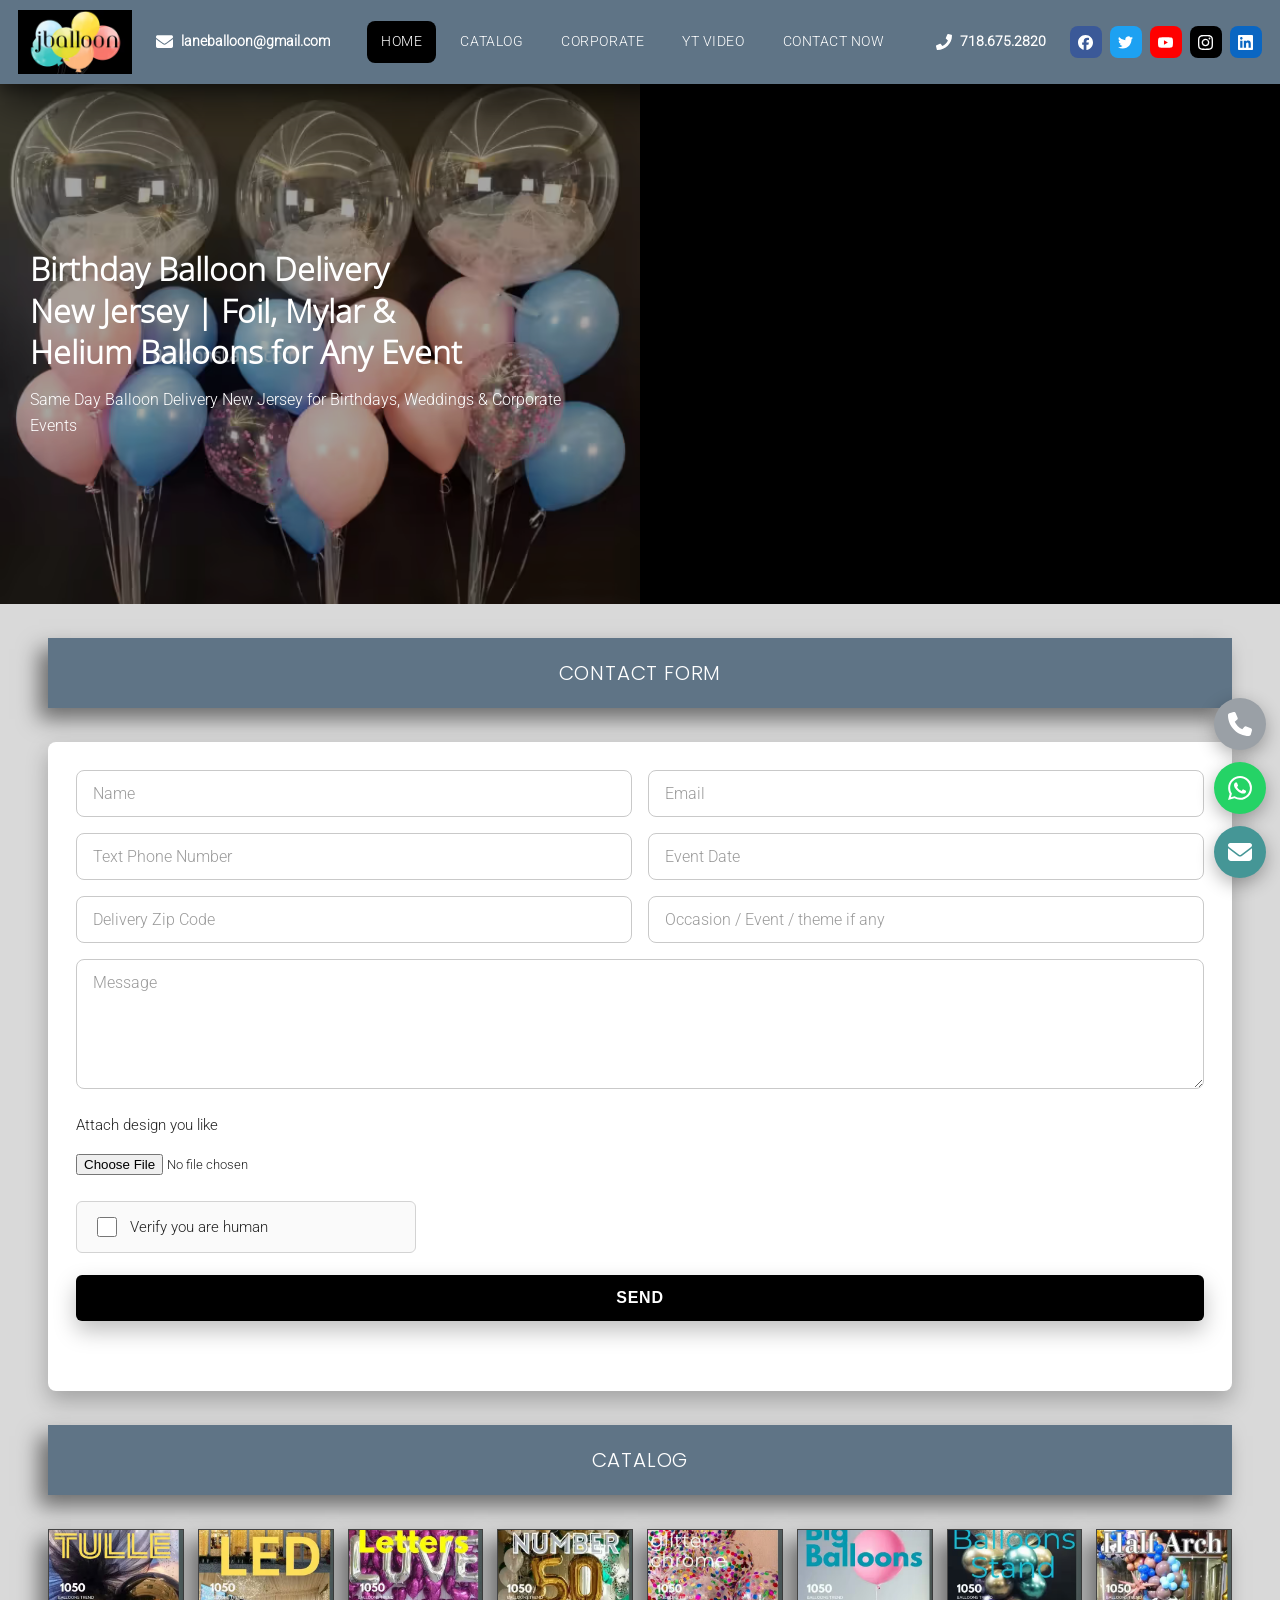
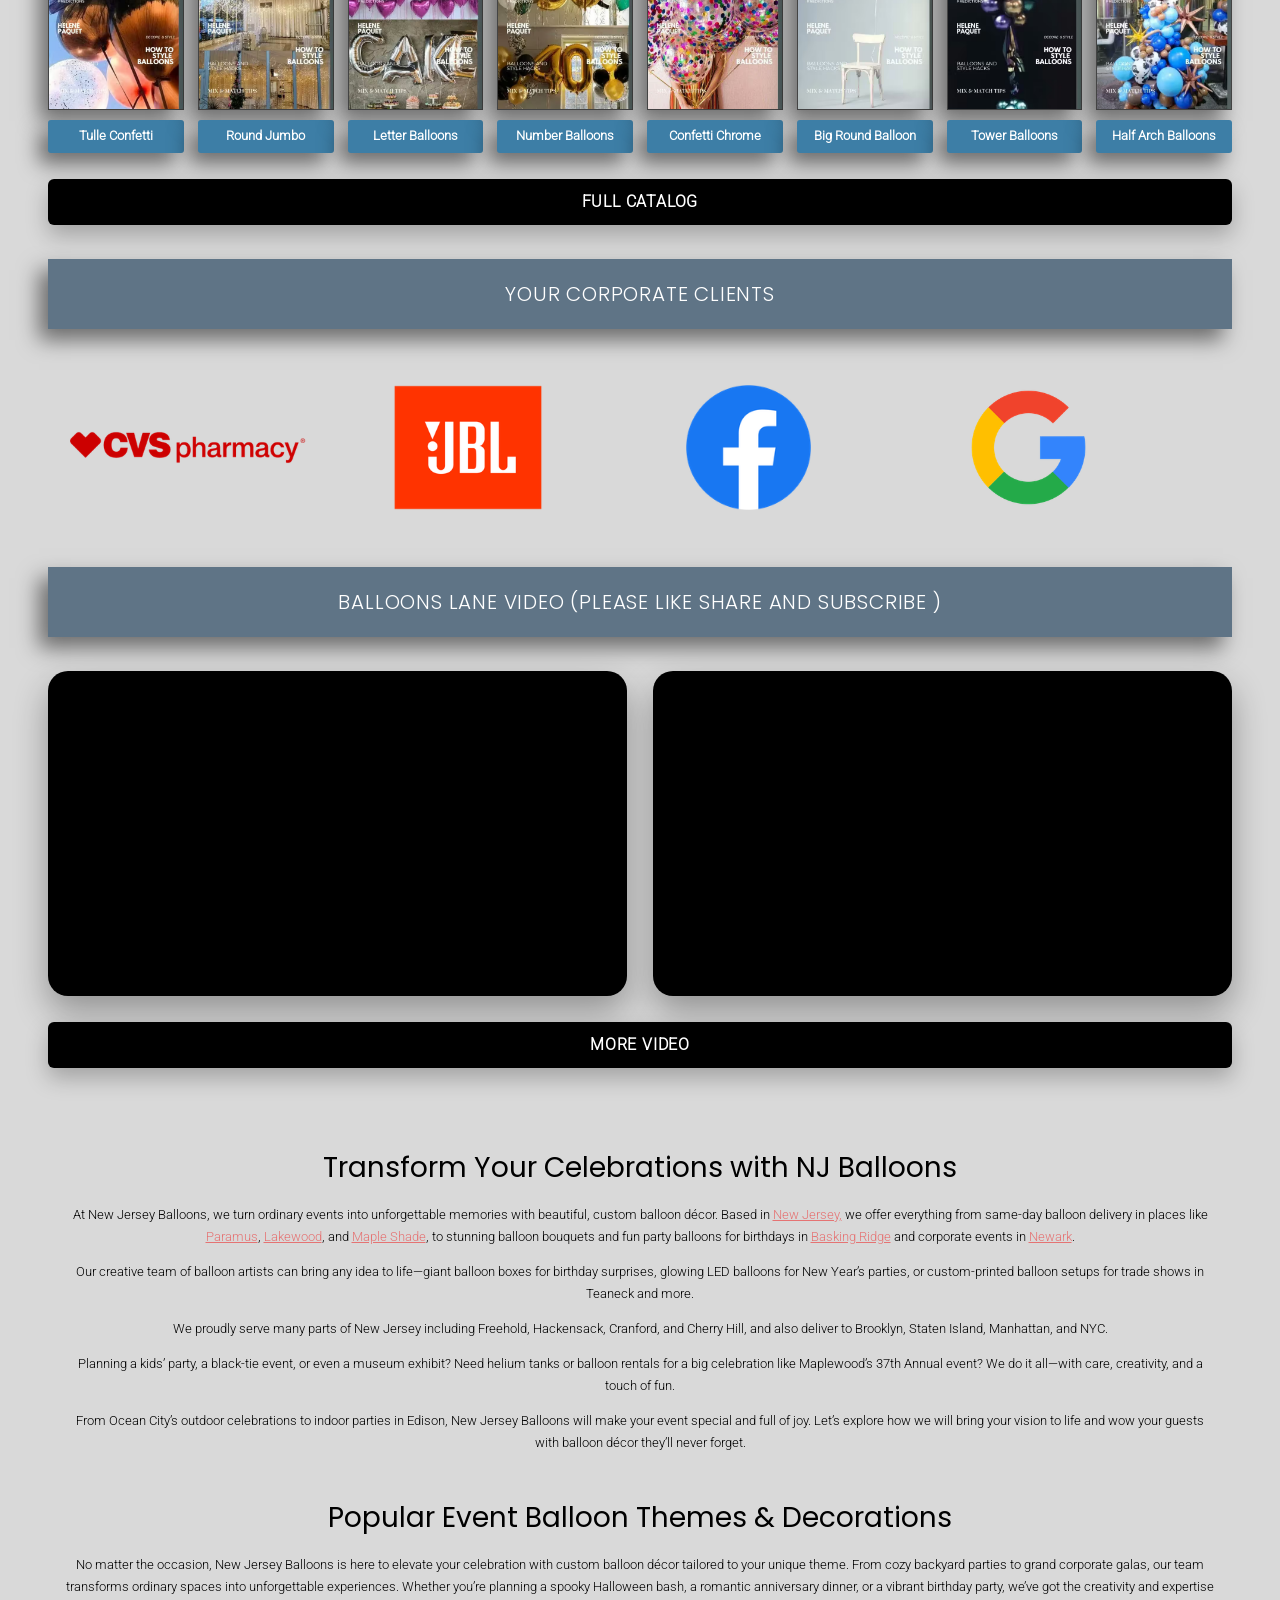
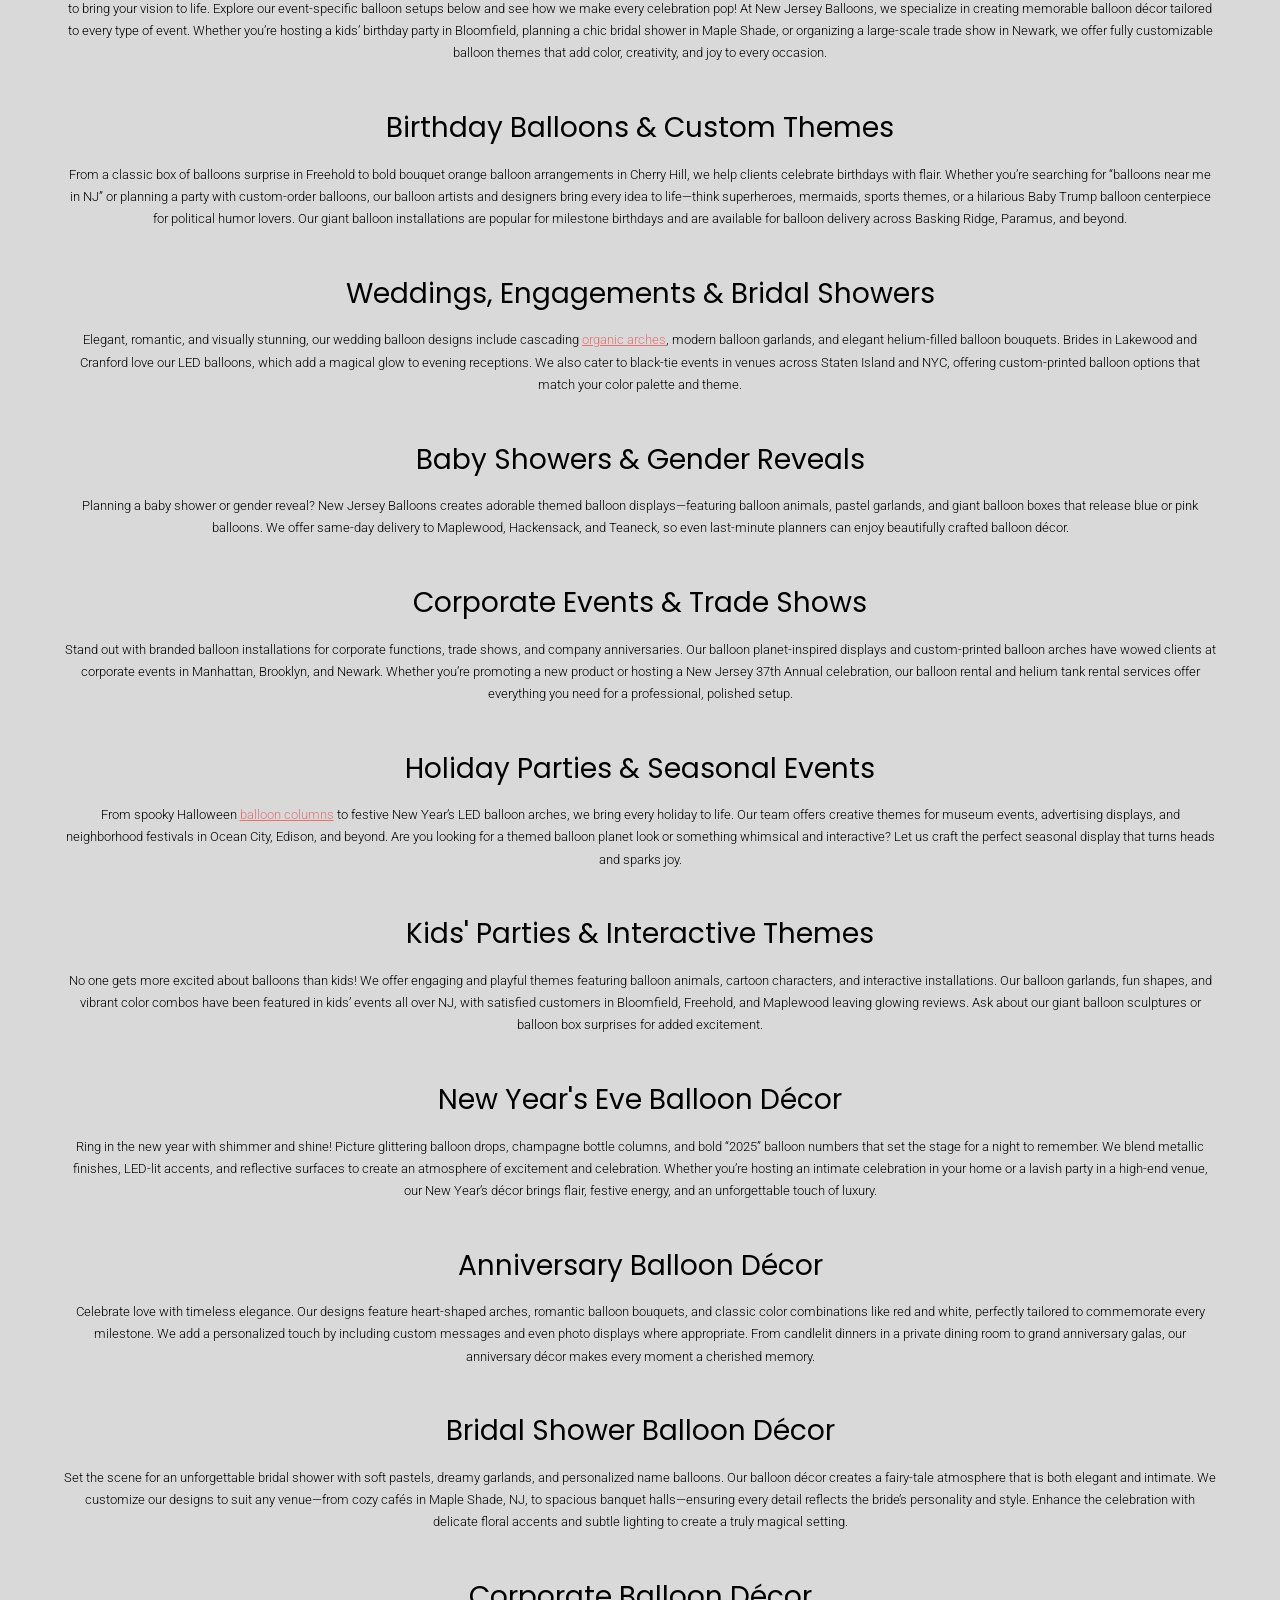
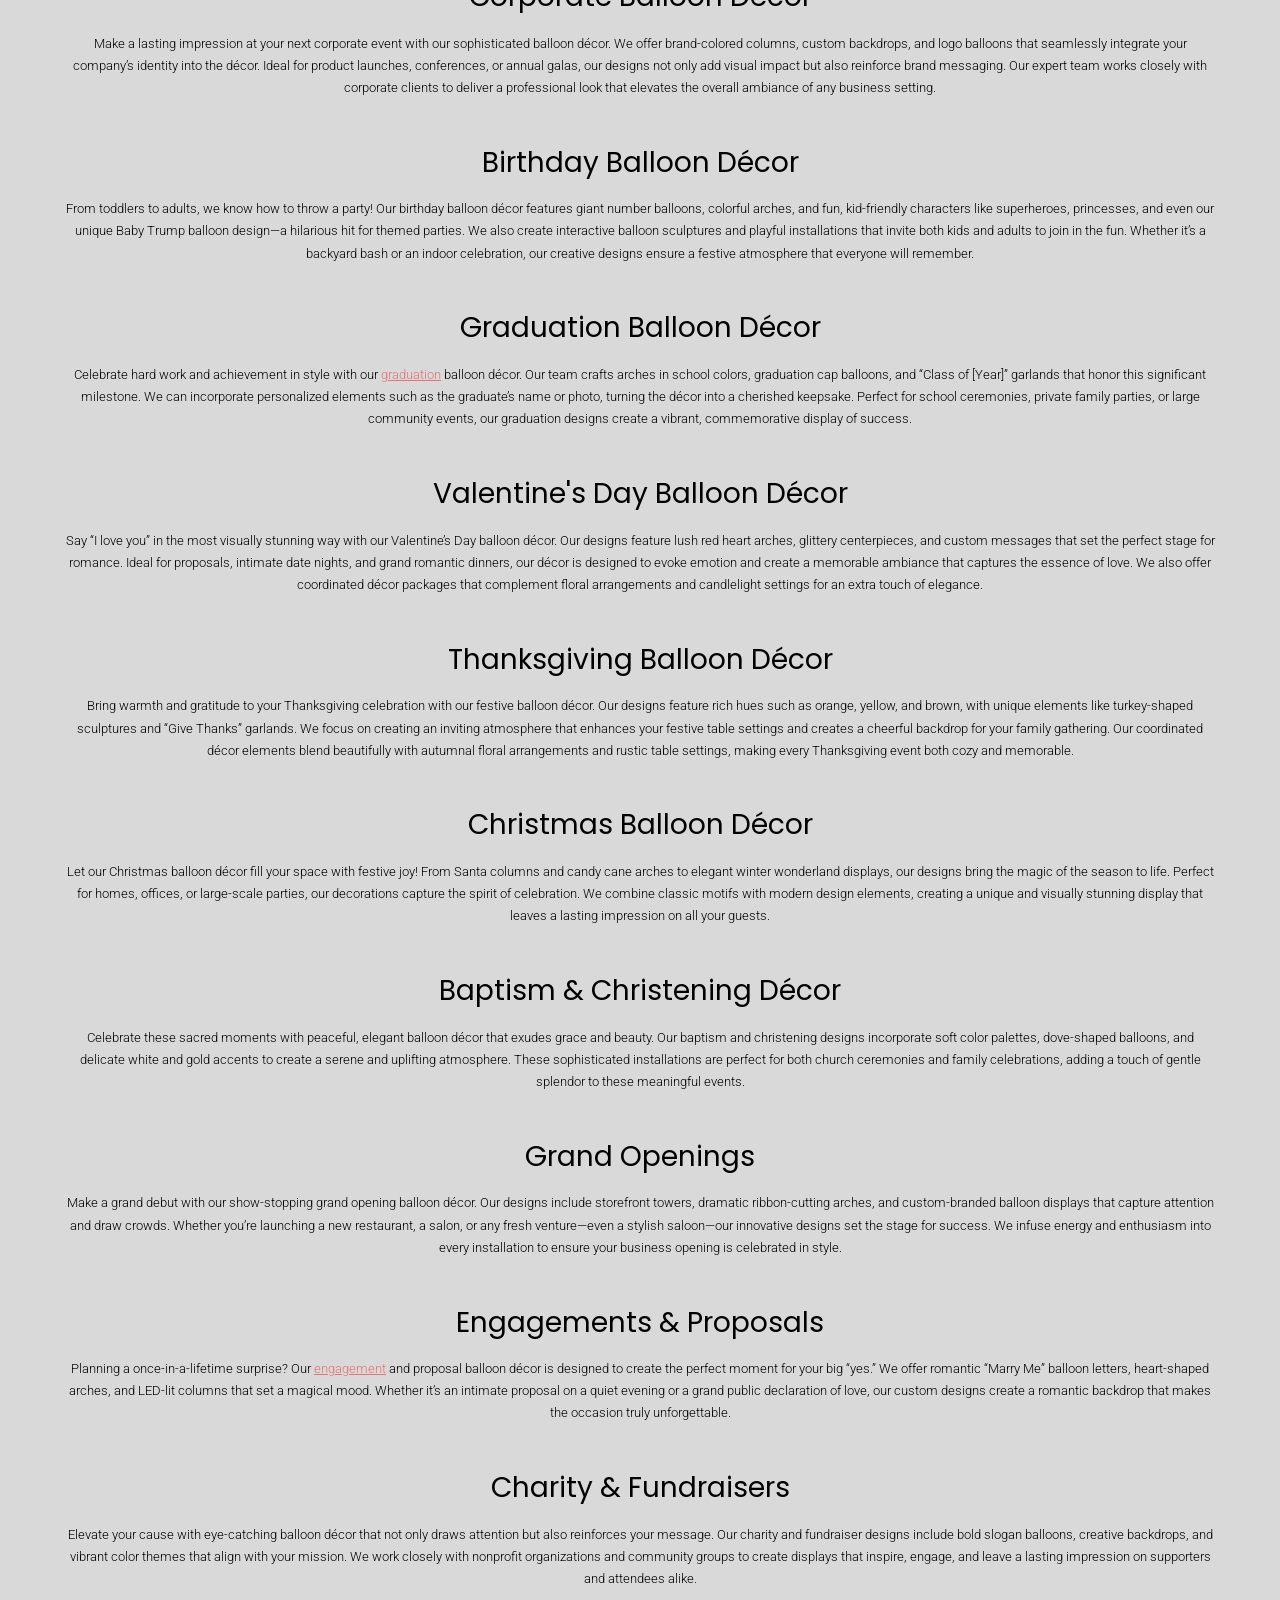
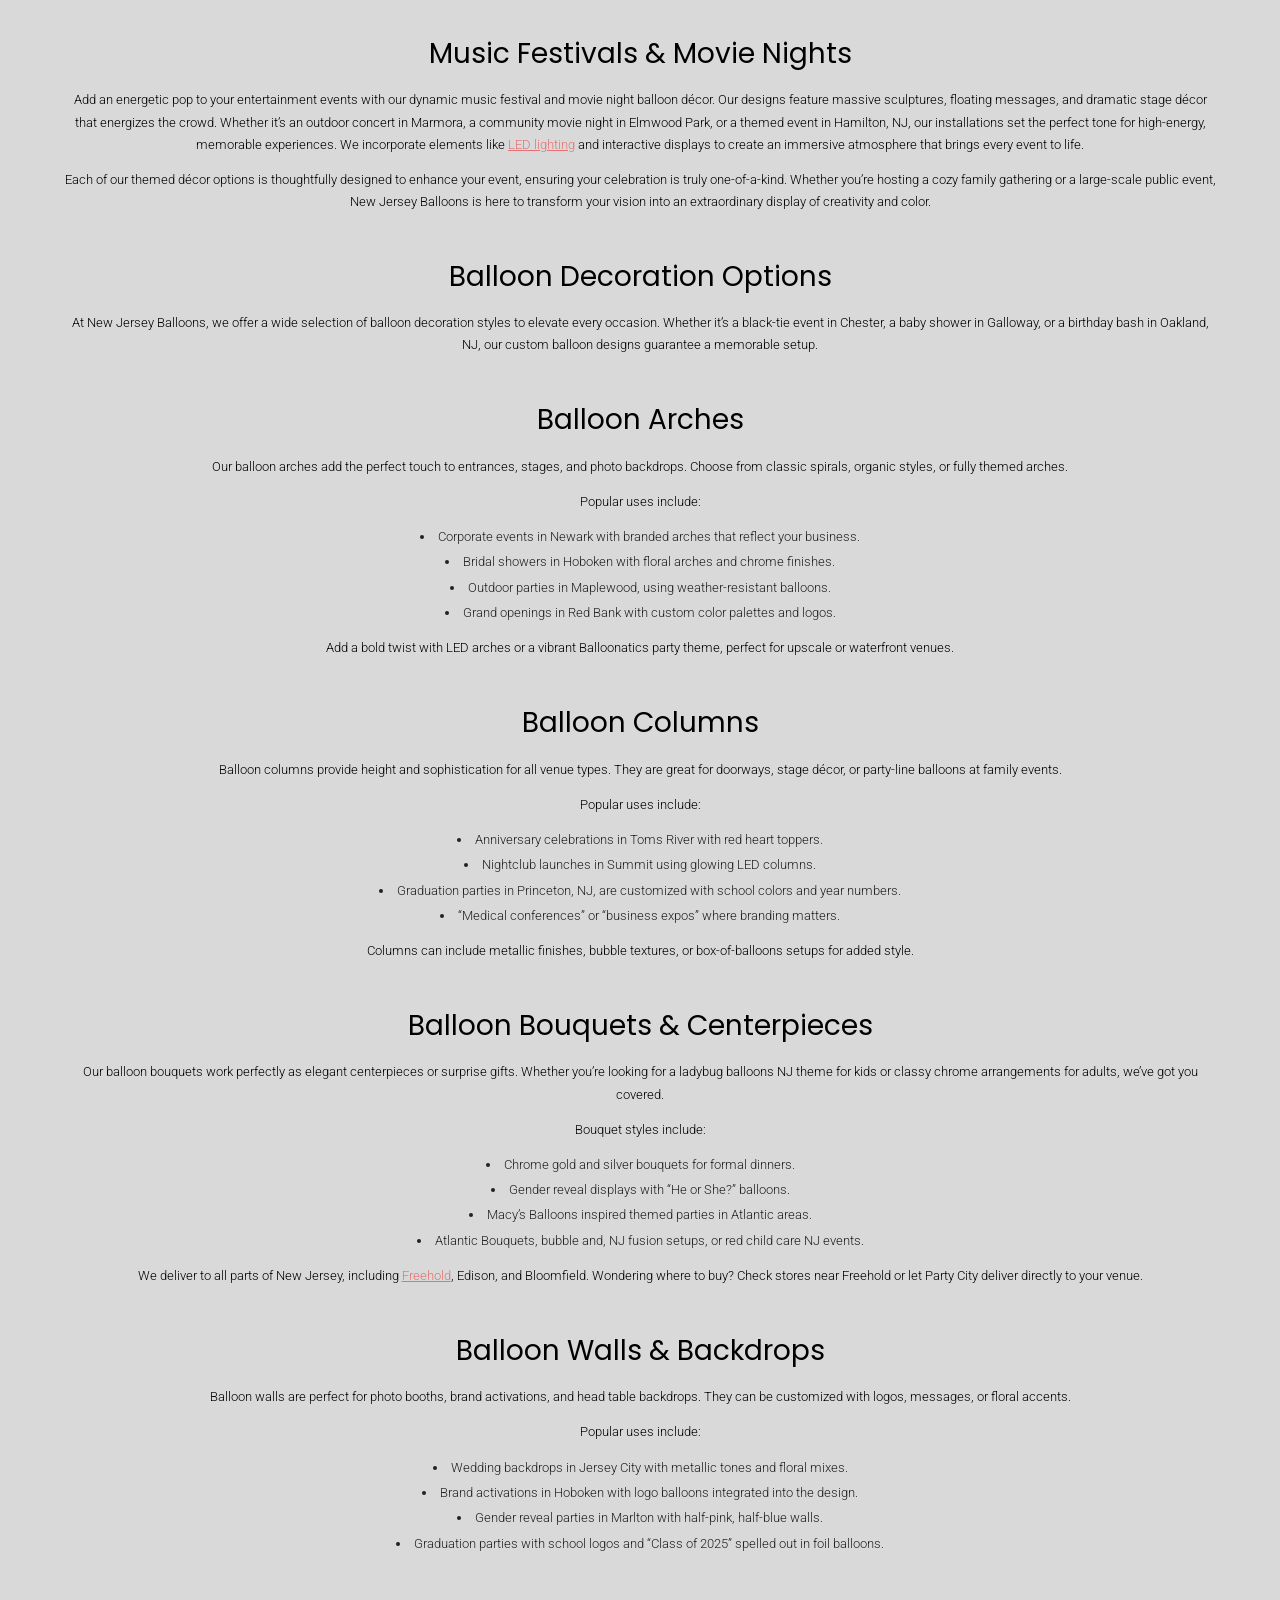
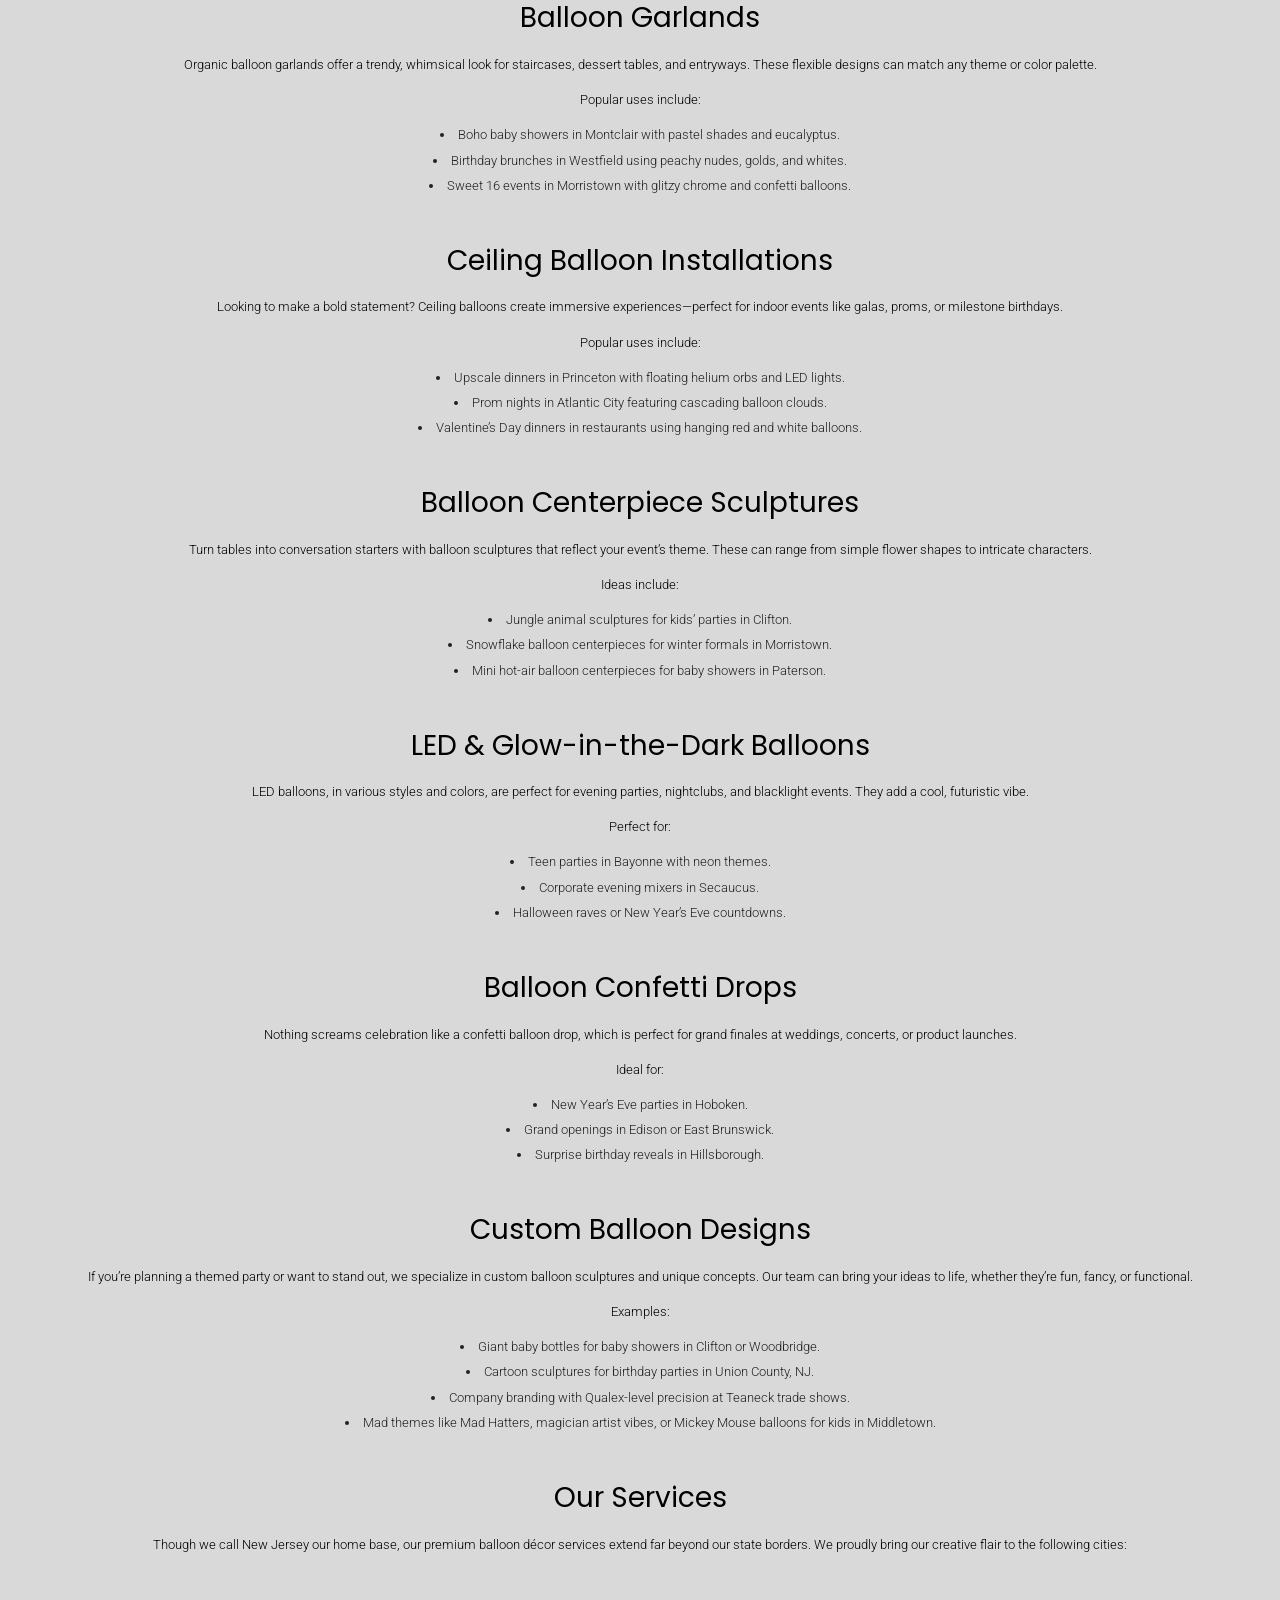
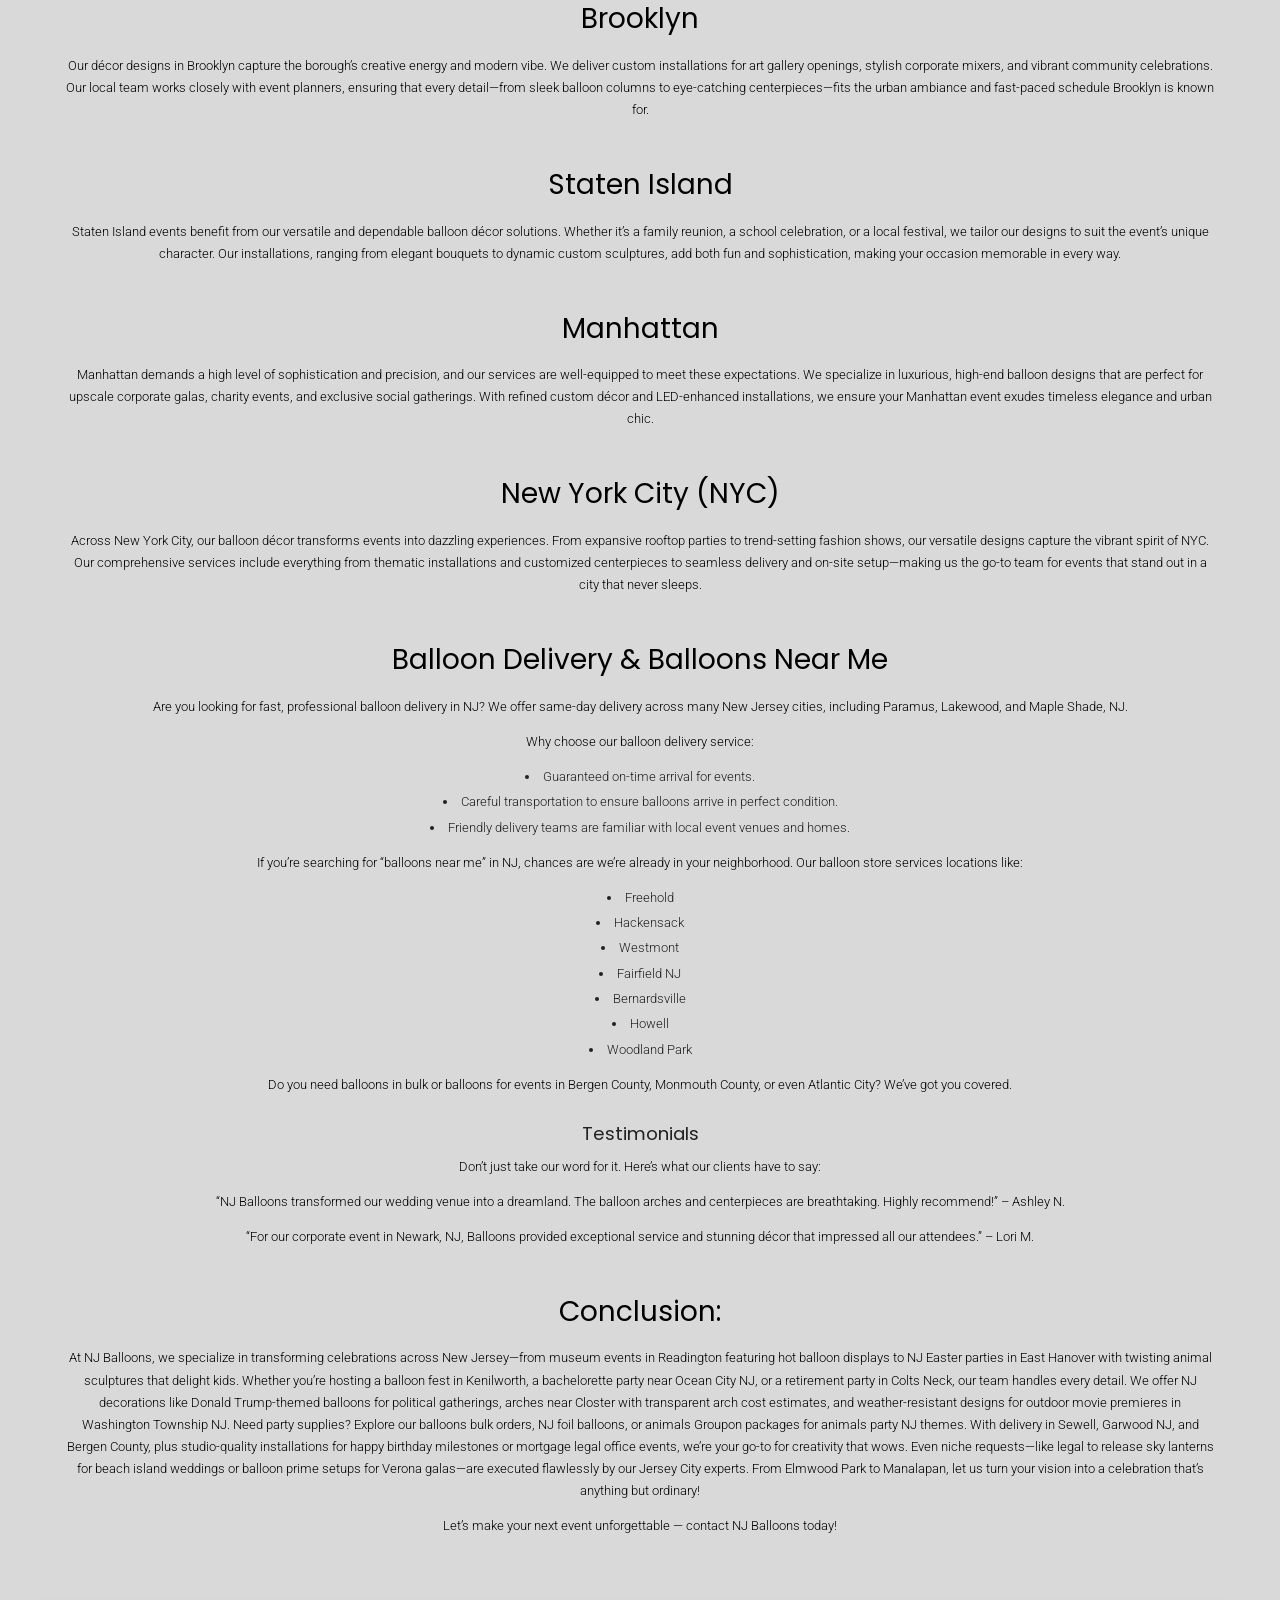
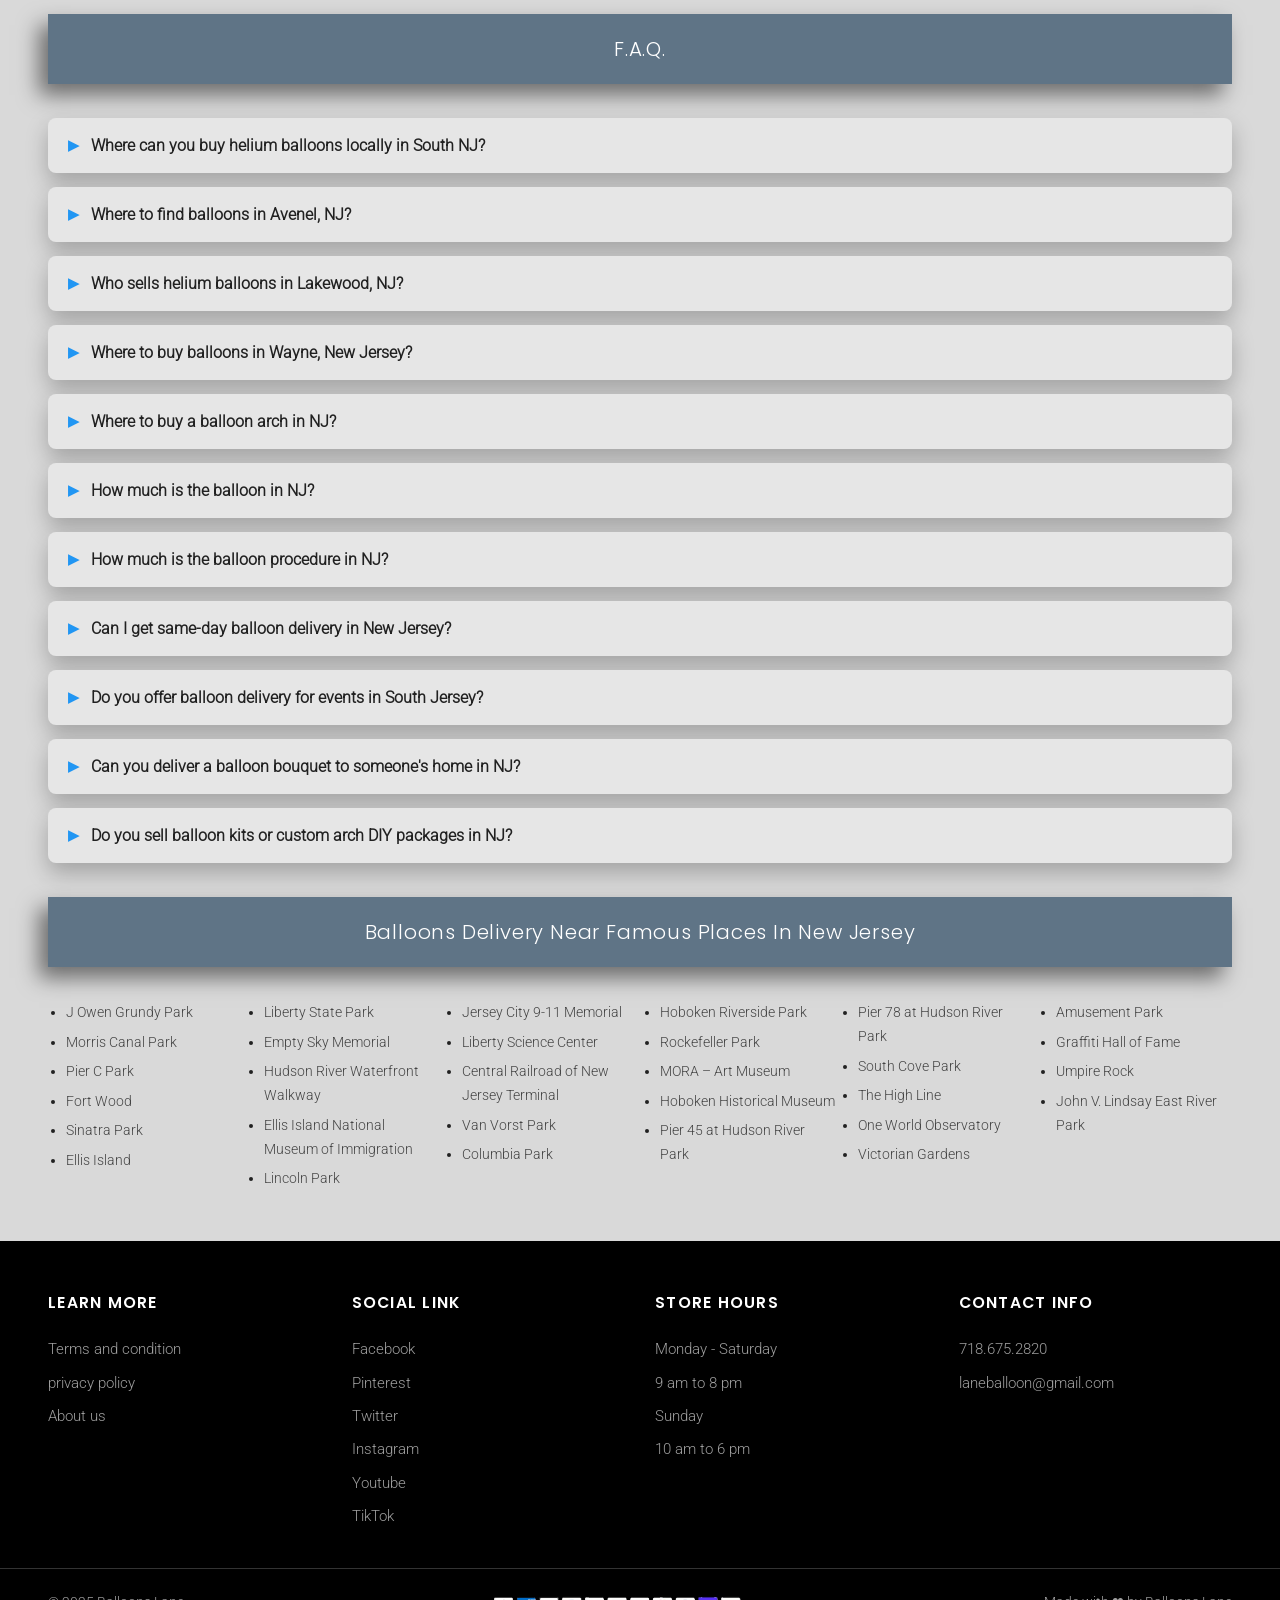
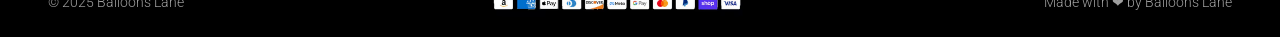
==== index.html @ f74a6fef "Import website package" ====
<!DOCTYPE html><html lang="en"> <head><meta charset="utf-8"><meta name="viewport" content="width=device-width, initial-scale=1"><title>Best Birthday Balloon Delivery NJ | Same-Day Balloons &amp; Bouquets</title><meta name="description" content="Celebrate with birthday balloon delivery in NJ! Helium, number &#38; foil balloons for all ages. Same-day delivery available for parties &#38; special occasions."><meta name="robots" content="index, follow"><link rel="canonical" href="https://birthdayballoondeliverynj.com/"><meta property="og:type" content="website"><meta property="og:title" content="Best Birthday Balloon Delivery NJ | Same-Day Balloons &#38; Bouquets"><meta property="og:description" content="Celebrate with birthday balloon delivery in NJ! Helium, number &#38; foil balloons for all ages. Same-day delivery available for parties &#38; special occasions."><meta property="og:url" content="https://birthdayballoondeliverynj.com/"><meta property="og:image" content="https://birthdayballoondeliverynj.com/images/favicon-512.png"><meta name="twitter:card" content="summary_large_image"><link rel="icon" href="/favicon.ico" sizes="any"><link rel="icon" type="image/png" href="/images/favicon-512.png"><link rel="apple-touch-icon" href="/images/apple-touch-icon.png"><link rel="preload" as="font" type="font/woff2" href="/fonts/roboto-300-latin.woff2" crossorigin fetchpriority="high"><link rel="stylesheet" href="/_astro/catalog.Ch6LgfJo.css">
<style>.hero-photo[data-astro-cid-ewxirvlt]{position:absolute;inset:0;width:100%;height:100%;object-fit:cover;z-index:0}.hero-left[data-astro-cid-ewxirvlt]:before{z-index:1;background:#00000059}.hero-left-text[data-astro-cid-ewxirvlt]{z-index:2}.hero-right[data-astro-cid-ewxirvlt] iframe[data-astro-cid-ewxirvlt]{position:absolute;top:50%;left:50%;transform:translate(-50%,-50%) scale(1.4);width:auto;height:100%;min-width:100%;min-height:100%;max-width:none;aspect-ratio:16/9;border:0}
</style></head><body> <header class="site-header"> <div class="header-inner"> <a class="brand" href="/" aria-label="Birthday Balloon Delivery NJ home"> <img src="/_astro/birthday-balloon-delivery-nj-logo.Oc28aOLZ_Z2bjkJL.avif" alt="Birthday Balloon Delivery NJ logo" loading="eager" decoding="async" fetchpriority="auto" width="256" height="144"> </a> <div class="header-contact header-contact-email"> <svg aria-hidden="true" viewBox="0 0 512 512" width="17" height="17" fill="#fff" xmlns="http://www.w3.org/2000/svg"><path d="M502.3 190.8c3.9-3.1 9.7-.2 9.7 4.7V400c0 26.5-21.5 48-48 48H48c-26.5 0-48-21.5-48-48V195.6c0-5 5.7-7.8 9.7-4.7 22.4 17.4 52.1 39.5 154.1 113.6 21.1 15.4 56.7 47.8 92.2 47.6 35.7.3 72-32.8 92.3-47.6 102-74.1 131.6-96.3 154-113.7zM256 320c23.2.4 56.6-29.2 73.4-41.4 132.7-96.3 142.8-104.7 173.4-128.7 5.8-4.5 9.2-11.5 9.2-18.9v-19c0-26.5-21.5-48-48-48H48C21.5 64 0 85.5 0 112v19c0 7.4 3.4 14.3 9.2 18.9 30.6 23.9 40.7 32.4 173.4 128.7 16.8 12.2 50.2 41.8 73.4 41.4z"></path></svg> <a href="mailto:balloonslane@gmail.com"><span class="hide-m">laneballoon@gmail.com</span></a> </div> <button class="nav-toggle" type="button" aria-label="Open menu" aria-expanded="false" aria-controls="mainNav">☰</button> <nav class="main-nav" id="mainNav" aria-label="Main navigation"> <a href="/" class="active">HOME</a> <a href="/catalog/" class="">CATALOG</a> <a href="/#corporate" class="">CORPORATE</a> <a href="/#video" class="">YT VIDEO</a> <a href="/contact-now/" class="">CONTACT NOW</a> </nav> <div class="header-contact header-contact-phone"> <svg aria-hidden="true" viewBox="0 0 512 512" width="16" height="16" fill="#fff" xmlns="http://www.w3.org/2000/svg"><path d="M493.4 24.6l-104-24c-11.3-2.6-22.9 3.3-27.5 13.9l-48 112c-4.2 9.8-1.4 21.3 6.9 28l60.6 49.6c-36 76.7-98.9 140.5-177.2 177.2l-49.6-60.6c-6.8-8.3-18.2-11.1-28-6.9l-112 48C3.9 366.5-2 378.1.6 389.4l24 104C27.1 504.2 36.7 512 48 512c256.1 0 464-207.5 464-464 0-11.2-7.7-20.9-18.6-23.4z"></path></svg> <a href="tel:7186752820">718.675.2820</a> </div> <div class="header-social" aria-label="Social links"> <a href="https://www.facebook.com/balloonslane/" target="_blank" rel="noopener" aria-label="Facebook"><img src="/images/social/facebook.svg" alt="" width="15" height="15" aria-hidden="true"></a> <a href="https://twitter.com/balloonslane" target="_blank" rel="noopener" aria-label="Twitter"><img src="/images/social/twitter.svg" alt="" width="15" height="15" aria-hidden="true"></a> <a href="https://www.youtube.com/channel/UCdsIWq3AVAGaRpFoQ8-T3CA" target="_blank" rel="noopener" aria-label="Youtube"><img src="/images/social/youtube.svg" alt="" width="15" height="15" aria-hidden="true"></a> <a href="https://www.instagram.com/balloonslane2/" target="_blank" rel="noopener" aria-label="Instagram"><img src="/images/social/instagram.svg" alt="" width="15" height="15" aria-hidden="true"></a> <a href="https://www.linkedin.com/in/balloonslane/" target="_blank" rel="noopener" aria-label="Linkedin"><img src="/images/social/linkedin.svg" alt="" width="15" height="15" aria-hidden="true"></a> </div> </div> </header>  <main> <section class="hero-split" data-astro-cid-ewxirvlt> <div class="hero-pane hero-left" data-astro-cid-ewxirvlt> <img src="/_astro/birthday-balloon-delivery-new-jersey-hero.C-CQBcZx_nHGlU.avif" alt="Clear bubble balloons with pink and blue balloons for a birthday celebration in New Jersey" loading="eager" fetchpriority="high" decoding="async" data-astro-cid-ewxirvlt="true" width="600" height="518" class="hero-photo"> <div class="hero-left-text" data-astro-cid-ewxirvlt> <h1 data-astro-cid-ewxirvlt>Birthday Balloon Delivery New Jersey | Foil, Mylar &amp; Helium Balloons for Any Event</h1> <p data-astro-cid-ewxirvlt>Same Day Balloon Delivery New Jersey for Birthdays, Weddings &amp; Corporate Events</p> </div> </div> <div class="hero-pane hero-right" data-astro-cid-ewxirvlt> <iframe id="heroYt" class="elementor-background-video-embed" role="presentation" frameborder="0" allowfullscreen allow="accelerometer; autoplay; clipboard-write; encrypted-media; gyroscope; picture-in-picture; web-share" referrerpolicy="strict-origin-when-cross-origin" title="Retirement Party Balloons with Confetti Balloons" width="100%" height="100%" src="https://www.youtube.com/embed/K4Lzuri3eR4?controls=0&rel=0&playsinline=1&cc_load_policy=0&autoplay=1&mute=1&loop=1&playlist=K4Lzuri3eR4" data-astro-cid-ewxirvlt></iframe> </div> </section>  <script type="module">(function(){function t(){var s=document.querySelector(".hero-right"),e=document.getElementById("heroYt");if(!(!s||!e)){var o=s.clientWidth,r=s.clientHeight;if(!(!o||!r)){var d=16/9,l=1.4,n,i;o/r>d?(n=o*l,i=n/d):(i=r*l,n=i*d),e.style.width=n+"px",e.style.height=i+"px",e.style.maxWidth="none",e.style.left=(o-n)/2+"px",e.style.top=(r-i)/2+"px",e.style.transform="none"}}}window.addEventListener("load",t),window.addEventListener("resize",t),t(),setTimeout(t,500),setTimeout(t,2e3)})();</script> <section id="contact" data-spy> <div class="container"> <div class="band"><h2>CONTACT FORM</h2></div> <form class="inquiry-form" id="home-inquiryForm" method="post" enctype="multipart/form-data" action="https://formsubmit.co/seooptimizeragency@gmail.com" target="home-form-target" novalidate> <input type="hidden" name="_subject" value="New Order Inquiry - Birthday Balloon Delivery NJ"> <input type="hidden" name="_template" value="table"> <input type="hidden" name="_next" value="https://birthdayballoondeliverynj.com/form-sent/"> <input type="text" name="_honey" style="display:none" tabindex="-1" autocomplete="off"> <div class="field"> <label class="sr-only" for="home-name">Name</label> <input type="text" id="home-name" name="name" autocomplete="name" placeholder="Name"> </div> <div class="field"> <label class="sr-only" for="home-email">Email</label> <input type="email" id="home-email" name="email" autocomplete="email" placeholder="Email" required> </div> <div class="field"> <label class="sr-only" for="home-phone">Text Phone Number</label> <input type="tel" id="home-phone" name="phone" autocomplete="tel" placeholder="Text Phone Number"> </div> <div class="field"> <label class="sr-only" for="home-date">Event Date</label> <input type="text" id="home-date" name="event_date" placeholder="Event Date" required> </div> <div class="field"> <label class="sr-only" for="home-zip">Delivery Zip Code</label> <input type="text" id="home-zip" name="delivery_zip" inputmode="numeric" placeholder="Delivery Zip Code" required> </div> <div class="field"> <label class="sr-only" for="home-occasion">Occasion / Event / theme if any</label> <input type="text" id="home-occasion" name="occasion" placeholder="Occasion / Event / theme if any"> </div> <div class="field field-wide"> <label class="sr-only" for="home-msg">Message</label> <textarea id="home-msg" name="message" required placeholder="Message"></textarea> </div> <div class="field field-wide"> <label for="home-file" style="font-weight:400">Attach design you like</label> <input type="file" id="home-file" name="attachment"> </div> <div class="verify-row field-wide"> <label><input type="checkbox" name="verify_human" aria-required="true"> Verify you are human</label> </div> <button type="submit" class="btn btn-black btn-wide">Send</button> <p class="form-note" id="home-formNote" role="status" aria-live="polite"></p> <iframe name="home-form-target" title="Form submission" hidden></iframe> </form> </div> </section> <section id="catalog" data-spy> <div class="container"> <div class="band"><h2>CATALOG</h2></div> <div class="cat-row"> <div class="cat-mini"> <img src="/_astro/tulle-confetti-balloons.CuqDko1o_ZdYqgb.avif" alt="Tulle Confetti magazine cover with dark tulle balloons" loading="lazy" decoding="async" fetchpriority="auto" width="450" height="750"> <a class="mini-btn" href="https://balloonsnumber.com/tulle-confetti" target="_blank" rel="noopener">Tulle Confetti</a> </div><div class="cat-mini"> <img src="/_astro/round-jumbo-led-clear-balloons.6edvoJrn_JExjF.avif" alt="Round Jumbo LED magazine cover with clear balloon styling" loading="lazy" decoding="async" fetchpriority="auto" width="450" height="750"> <a class="mini-btn" href="https://balloonsnumber.com/round-jumbo-led-clear-personalize-balloons/" target="_blank" rel="noopener">Round Jumbo</a> </div><div class="cat-mini"> <img src="/_astro/letter-balloons-name-age.DC4IvL2U_ZFamo0.avif" alt="Letter Balloons magazine cover with letter balloon designs" loading="lazy" decoding="async" fetchpriority="auto" width="450" height="750"> <a class="mini-btn" href="https://balloonsnumber.com/letter-balloons/" target="_blank" rel="noopener">Letter Balloons</a> </div><div class="cat-mini"> <img src="/_astro/gold-number-balloons.DS-7ARxe_1fPqzp.avif" alt="Number Balloons magazine cover with gold number balloons" loading="lazy" decoding="async" fetchpriority="auto" width="450" height="750"> <a class="mini-btn" href="https://balloonsnumber.com/number-balloons/" target="_blank" rel="noopener">Number Balloons</a> </div><div class="cat-mini"> <img src="/_astro/confetti-chrome-balloons.BuYRMmFq_Z1KxDpu.avif" alt="Confetti Chrome magazine cover with clear confetti balloons" loading="lazy" decoding="async" fetchpriority="auto" width="450" height="750"> <a class="mini-btn" href="https://balloonsnumber.com/confetti-chrome/" target="_blank" rel="noopener">Confetti Chrome</a> </div><div class="cat-mini"> <img src="/_astro/big-round-jumbo-balloons.CLma638L_Z1O80nl.avif" alt="Big Round Balloon magazine cover with a large pink balloon" loading="lazy" decoding="async" fetchpriority="auto" width="450" height="750"> <a class="mini-btn" href="https://balloonsnumber.com/big-round-balloons/" target="_blank" rel="noopener">Big Round Balloon</a> </div><div class="cat-mini"> <img src="/_astro/balloon-tower-stand.slnlv2Zr_4iS0u.avif" alt="Tower Balloons magazine cover with balloon stand styling" loading="lazy" decoding="async" fetchpriority="auto" width="450" height="750"> <a class="mini-btn" href="https://balloonsnumber.com/tower-balloons/" target="_blank" rel="noopener">Tower Balloons</a> </div><div class="cat-mini"> <img src="/_astro/balloon-half-arch.BlRz5_Hq_Z2dMyst.avif" alt="Half Arch Balloons magazine cover with half arch styling" loading="lazy" decoding="async" fetchpriority="auto" width="450" height="750"> <a class="mini-btn" href="https://balloonsnumber.com/half-arch-balloons" target="_blank" rel="noopener">Half Arch Balloons</a> </div> </div> <a class="btn btn-black btn-wide" href="/catalog/">Full Catalog</a> </div> </section> <section id="corporate" data-spy> <div class="container"> <div class="band"><h2>YOUR CORPORATE CLIENTS</h2></div> <div class="corp-wrap"> <div class="corp-track"> <div class="corp-logo"><img src="/_astro/cvs-logo.cIzOAxyp_16kH6L.png" alt="CVS Pharmacy logo" loading="lazy" decoding="async" fetchpriority="auto" width="360" height="49"></div><div class="corp-logo"><img src="/_astro/jbl-logo.Cg5dfPUv_t4twV.png" alt="JBL logo" loading="lazy" decoding="async" fetchpriority="auto" width="320" height="180"></div><div class="corp-logo"><img src="/_astro/facebook-logo.BtoraQki_Z1GoNgb.png" alt="Facebook logo" loading="lazy" decoding="async" fetchpriority="auto" width="160" height="160"></div><div class="corp-logo"><img src="/_astro/google-logo.f-EflQc2_Z1nne0a.png" alt="Google G logo" loading="lazy" decoding="async" fetchpriority="auto" width="200" height="200"></div><div class="corp-logo"><img src="/_astro/amazon-logo.Cjmk4jff_2uuEjd.png" alt="Amazon logo" loading="lazy" decoding="async" fetchpriority="auto" width="200" height="200"></div><div class="corp-logo"><img src="/_astro/netflix-logo.Cz4QaGVi_1JAOUz.png" alt="Netflix N logo" loading="lazy" decoding="async" fetchpriority="auto" width="200" height="200"></div><div class="corp-logo"><img src="/_astro/sugar-factory-logo.Ce6oOXCQ_ZgzsQH.png" alt="Sugar Factory logo" loading="lazy" decoding="async" fetchpriority="auto" width="200" height="115"></div> <div class="corp-logo" aria-hidden="true"><img src="/_astro/cvs-logo.cIzOAxyp_16kH6L.png" alt loading="lazy" decoding="async" fetchpriority="auto" width="360" height="49"></div><div class="corp-logo" aria-hidden="true"><img src="/_astro/jbl-logo.Cg5dfPUv_t4twV.png" alt loading="lazy" decoding="async" fetchpriority="auto" width="320" height="180"></div><div class="corp-logo" aria-hidden="true"><img src="/_astro/facebook-logo.BtoraQki_Z1GoNgb.png" alt loading="lazy" decoding="async" fetchpriority="auto" width="160" height="160"></div><div class="corp-logo" aria-hidden="true"><img src="/_astro/google-logo.f-EflQc2_Z1nne0a.png" alt loading="lazy" decoding="async" fetchpriority="auto" width="200" height="200"></div><div class="corp-logo" aria-hidden="true"><img src="/_astro/amazon-logo.Cjmk4jff_2uuEjd.png" alt loading="lazy" decoding="async" fetchpriority="auto" width="200" height="200"></div><div class="corp-logo" aria-hidden="true"><img src="/_astro/netflix-logo.Cz4QaGVi_1JAOUz.png" alt loading="lazy" decoding="async" fetchpriority="auto" width="200" height="200"></div><div class="corp-logo" aria-hidden="true"><img src="/_astro/sugar-factory-logo.Ce6oOXCQ_ZgzsQH.png" alt loading="lazy" decoding="async" fetchpriority="auto" width="200" height="115"></div> </div> </div> </div> </section> <section id="video" data-spy> <div class="container"> <div class="band"><h2>BALLOONS LANE VIDEO (PLEASE LIKE SHARE AND SUBSCRIBE )</h2></div> <div class="video-grid"> <div class="video-card"> <iframe title="50th Birthday Balloon Decorations | Birthday Balloon Bouquet and Garland decor Ideas | Balloons lane" src="https://www.youtube.com/embed/D3jleZLWPvQ?autoplay=1&mute=1&rel=0&playsinline=1" loading="lazy" allow="accelerometer; autoplay; clipboard-write; encrypted-media; gyroscope; picture-in-picture; web-share" allowfullscreen referrerpolicy="strict-origin-when-cross-origin"></iframe> </div><div class="video-card"> <iframe title="LED Bubble Bobo Clear Round Balloon for Events and Parties | Birthday, Graduation Balloon" src="https://www.youtube.com/embed/VbV9hOF0bfA?autoplay=1&mute=1&rel=0&playsinline=1" loading="lazy" allow="accelerometer; autoplay; clipboard-write; encrypted-media; gyroscope; picture-in-picture; web-share" allowfullscreen referrerpolicy="strict-origin-when-cross-origin"></iframe> </div> </div> <div class="more-video"> <a class="btn btn-black btn-wide" href="https://www.youtube.com/@BalloonsLane?sub_confirmation=1" target="_blank" rel="noopener">More Video</a> </div> </div> </section> <section class="seo-copy"> <h2>Transform Your Celebrations with NJ Balloons</h2> <p>At New Jersey Balloons, we turn ordinary events into unforgettable memories with beautiful, custom balloon décor. Based in <a href="https://www.nj.gov/">New Jersey,</a> we offer everything from same-day balloon delivery in places like <a href="https://en.wikipedia.org/wiki/Paramus,_New_Jersey">Paramus</a>, <a href="https://en.wikipedia.org/wiki/Lakewood_Township,_New_Jersey">Lakewood</a>, and <a href="https://mapleshade.com/">Maple Shade</a>, to stunning balloon bouquets and fun party balloons for birthdays in <a href="https://en.wikipedia.org/wiki/Basking_Ridge,_New_Jersey">Basking Ridge</a> and corporate events in <a href="https://www.newarknj.gov/)">Newark</a>.</p> <p>Our creative team of balloon artists can bring any idea to life—giant balloon boxes for birthday surprises, glowing LED balloons for New Year’s parties, or custom-printed balloon setups for trade shows in Teaneck and more.</p> <p>We proudly serve many parts of New Jersey including Freehold, Hackensack, Cranford, and Cherry Hill, and also deliver to Brooklyn, Staten Island, Manhattan, and NYC.</p> <p>Planning a kids’ party, a black-tie event, or even a museum exhibit? Need helium tanks or balloon rentals for a big celebration like Maplewood’s 37th Annual event? We do it all—with care, creativity, and a touch of fun.</p> <p>From Ocean City’s outdoor celebrations to indoor parties in Edison, New Jersey Balloons will make your event special and full of joy. Let’s explore how we will bring your vision to life and wow your guests with balloon décor they’ll never forget.</p> <h2>Popular Event Balloon Themes &amp; Decorations</h2> <p>No matter the occasion, New Jersey Balloons is here to elevate your celebration with custom balloon décor tailored to your unique theme. From cozy backyard parties to grand corporate galas, our team transforms ordinary spaces into unforgettable experiences. Whether you’re planning a spooky Halloween bash, a romantic anniversary dinner, or a vibrant birthday party, we’ve got the creativity and expertise to bring your vision to life. Explore our event-specific balloon setups below and see how we make every celebration pop! At New Jersey Balloons, we specialize in creating memorable balloon décor tailored to every type of event. Whether you’re hosting a kids’ birthday party in Bloomfield, planning a chic bridal shower in Maple Shade, or organizing a large-scale trade show in Newark, we offer fully customizable balloon themes that add color, creativity, and joy to every occasion.</p> <h2>Birthday Balloons &amp; Custom Themes</h2> <p>From a classic box of balloons surprise in Freehold to bold bouquet orange balloon arrangements in Cherry Hill, we help clients celebrate birthdays with flair. Whether you’re searching for “balloons near me in NJ” or planning a party with custom-order balloons, our balloon artists and designers bring every idea to life—think superheroes, mermaids, sports themes, or a hilarious Baby Trump balloon centerpiece for political humor lovers. Our giant balloon installations are popular for milestone birthdays and are available for balloon delivery across Basking Ridge, Paramus, and beyond.</p> <h2>Weddings, Engagements &amp; Bridal Showers</h2> <p>Elegant, romantic, and visually stunning, our wedding balloon designs include cascading <a href="https://balloonsnumber.com/half-arch-balloons)">organic arches</a>, modern balloon garlands, and elegant helium-filled balloon bouquets. Brides in Lakewood and Cranford love our LED balloons, which add a magical glow to evening receptions. We also cater to black-tie events in venues across Staten Island and NYC, offering custom-printed balloon options that match your color palette and theme.</p> <h2>Baby Showers &amp; Gender Reveals</h2> <p>Planning a baby shower or gender reveal? New Jersey Balloons creates adorable themed balloon displays—featuring balloon animals, pastel garlands, and giant balloon boxes that release blue or pink balloons. We offer same-day delivery to Maplewood, Hackensack, and Teaneck, so even last-minute planners can enjoy beautifully crafted balloon décor.</p> <h2>Corporate Events &amp; Trade Shows</h2> <p>Stand out with branded balloon installations for corporate functions, trade shows, and company anniversaries. Our balloon planet-inspired displays and custom-printed balloon arches have wowed clients at corporate events in Manhattan, Brooklyn, and Newark. Whether you’re promoting a new product or hosting a New Jersey 37th Annual celebration, our balloon rental and helium tank rental services offer everything you need for a professional, polished setup.</p> <h2>Holiday Parties &amp; Seasonal Events</h2> <p>From spooky Halloween <a href="https://balloonsnumber.com/column-balloon)">balloon columns</a> to festive New Year’s LED balloon arches, we bring every holiday to life. Our team offers creative themes for museum events, advertising displays, and neighborhood festivals in Ocean City, Edison, and beyond. Are you looking for a themed balloon planet look or something whimsical and interactive? Let us craft the perfect seasonal display that turns heads and sparks joy.</p> <h2>Kids' Parties &amp; Interactive Themes</h2> <p>No one gets more excited about balloons than kids! We offer engaging and playful themes featuring balloon animals, cartoon characters, and interactive installations. Our balloon garlands, fun shapes, and vibrant color combos have been featured in kids’ events all over NJ, with satisfied customers in Bloomfield, Freehold, and Maplewood leaving glowing reviews. Ask about our giant balloon sculptures or balloon box surprises for added excitement.</p> <h2>New Year's Eve Balloon Décor</h2> <p>Ring in the new year with shimmer and shine! Picture glittering balloon drops, champagne bottle columns, and bold “2025” balloon numbers that set the stage for a night to remember. We blend metallic finishes, LED-lit accents, and reflective surfaces to create an atmosphere of excitement and celebration. Whether you’re hosting an intimate celebration in your home or a lavish party in a high-end venue, our New Year’s décor brings flair, festive energy, and an unforgettable touch of luxury.</p> <h2>Anniversary Balloon Décor</h2> <p>Celebrate love with timeless elegance. Our designs feature heart-shaped arches, romantic balloon bouquets, and classic color combinations like red and white, perfectly tailored to commemorate every milestone. We add a personalized touch by including custom messages and even photo displays where appropriate. From candlelit dinners in a private dining room to grand anniversary galas, our anniversary décor makes every moment a cherished memory.</p> <h2>Bridal Shower Balloon Décor</h2> <p>Set the scene for an unforgettable bridal shower with soft pastels, dreamy garlands, and personalized name balloons. Our balloon décor creates a fairy-tale atmosphere that is both elegant and intimate. We customize our designs to suit any venue—from cozy cafés in Maple Shade, NJ, to spacious banquet halls—ensuring every detail reflects the bride’s personality and style. Enhance the celebration with delicate floral accents and subtle lighting to create a truly magical setting.</p> <h2>Corporate Balloon Décor</h2> <p>Make a lasting impression at your next corporate event with our sophisticated balloon décor. We offer brand-colored columns, custom backdrops, and logo balloons that seamlessly integrate your company’s identity into the décor. Ideal for product launches, conferences, or annual galas, our designs not only add visual impact but also reinforce brand messaging. Our expert team works closely with corporate clients to deliver a professional look that elevates the overall ambiance of any business setting.</p> <h2>Birthday Balloon Décor</h2> <p>From toddlers to adults, we know how to throw a party! Our birthday balloon décor features giant number balloons, colorful arches, and fun, kid-friendly characters like superheroes, princesses, and even our unique Baby Trump balloon design—a hilarious hit for themed parties. We also create interactive balloon sculptures and playful installations that invite both kids and adults to join in the fun. Whether it’s a backyard bash or an indoor celebration, our creative designs ensure a festive atmosphere that everyone will remember.</p> <h2>Graduation Balloon Décor</h2> <p>Celebrate hard work and achievement in style with our <a href="https://balloonsnumber.com/graduation-balloon/)">graduation</a> balloon décor. Our team crafts arches in school colors, graduation cap balloons, and “Class of [Year]” garlands that honor this significant milestone. We can incorporate personalized elements such as the graduate’s name or photo, turning the décor into a cherished keepsake. Perfect for school ceremonies, private family parties, or large community events, our graduation designs create a vibrant, commemorative display of success.</p> <h2>Valentine's Day Balloon Décor</h2> <p>Say “I love you” in the most visually stunning way with our Valentine’s Day balloon décor. Our designs feature lush red heart arches, glittery centerpieces, and custom messages that set the perfect stage for romance. Ideal for proposals, intimate date nights, and grand romantic dinners, our décor is designed to evoke emotion and create a memorable ambiance that captures the essence of love. We also offer coordinated décor packages that complement floral arrangements and candlelight settings for an extra touch of elegance.</p> <h2>Thanksgiving Balloon Décor</h2> <p>Bring warmth and gratitude to your Thanksgiving celebration with our festive balloon décor. Our designs feature rich hues such as orange, yellow, and brown, with unique elements like turkey-shaped sculptures and “Give Thanks” garlands. We focus on creating an inviting atmosphere that enhances your festive table settings and creates a cheerful backdrop for your family gathering. Our coordinated décor elements blend beautifully with autumnal floral arrangements and rustic table settings, making every Thanksgiving event both cozy and memorable.</p> <h2>Christmas Balloon Décor</h2> <p>Let our Christmas balloon décor fill your space with festive joy! From Santa columns and candy cane arches to elegant winter wonderland displays, our designs bring the magic of the season to life. Perfect for homes, offices, or large-scale parties, our decorations capture the spirit of celebration. We combine classic motifs with modern design elements, creating a unique and visually stunning display that leaves a lasting impression on all your guests.</p> <h2>Baptism &amp; Christening Décor</h2> <p>Celebrate these sacred moments with peaceful, elegant balloon décor that exudes grace and beauty. Our baptism and christening designs incorporate soft color palettes, dove-shaped balloons, and delicate white and gold accents to create a serene and uplifting atmosphere. These sophisticated installations are perfect for both church ceremonies and family celebrations, adding a touch of gentle splendor to these meaningful events.</p> <h2>Grand Openings</h2> <p>Make a grand debut with our show-stopping grand opening balloon décor. Our designs include storefront towers, dramatic ribbon-cutting arches, and custom-branded balloon displays that capture attention and draw crowds. Whether you’re launching a new restaurant, a salon, or any fresh venture—even a stylish saloon—our innovative designs set the stage for success. We infuse energy and enthusiasm into every installation to ensure your business opening is celebrated in style.</p> <h2>Engagements &amp; Proposals</h2> <p>Planning a once-in-a-lifetime surprise? Our <a href="https://balloonsnumber.com/engagement-balloons/)">engagement</a> and proposal balloon décor is designed to create the perfect moment for your big “yes.” We offer romantic “Marry Me” balloon letters, heart-shaped arches, and LED-lit columns that set a magical mood. Whether it’s an intimate proposal on a quiet evening or a grand public declaration of love, our custom designs create a romantic backdrop that makes the occasion truly unforgettable.</p> <h2>Charity &amp; Fundraisers</h2> <p>Elevate your cause with eye-catching balloon décor that not only draws attention but also reinforces your message. Our charity and fundraiser designs include bold slogan balloons, creative backdrops, and vibrant color themes that align with your mission. We work closely with nonprofit organizations and community groups to create displays that inspire, engage, and leave a lasting impression on supporters and attendees alike.</p> <h2>Music Festivals &amp; Movie Nights</h2> <p>Add an energetic pop to your entertainment events with our dynamic music festival and movie night balloon décor. Our designs feature massive sculptures, floating messages, and dramatic stage décor that energizes the crowd. Whether it’s an outdoor concert in Marmora, a community movie night in Elmwood Park, or a themed event in Hamilton, NJ, our installations set the perfect tone for high-energy, memorable experiences. We incorporate elements like <a href="https://en.wikipedia.org/wiki/Light-emitting_diode)">LED lighting</a> and interactive displays to create an immersive atmosphere that brings every event to life.</p> <p>Each of our themed décor options is thoughtfully designed to enhance your event, ensuring your celebration is truly one-of-a-kind. Whether you’re hosting a cozy family gathering or a large-scale public event, New Jersey Balloons is here to transform your vision into an extraordinary display of creativity and color.</p> <h2>Balloon Decoration Options</h2> <p>At New Jersey Balloons, we offer a wide selection of balloon decoration styles to elevate every occasion. Whether it’s a black-tie event in Chester, a baby shower in Galloway, or a birthday bash in Oakland, NJ, our custom balloon designs guarantee a memorable setup.</p> <h2>Balloon Arches</h2> <p>Our balloon arches add the perfect touch to entrances, stages, and photo backdrops. Choose from classic spirals, organic styles, or fully themed arches.</p> <p>Popular uses include:</p> <ul class="seo-list"><li>Corporate events in Newark with branded arches that reflect your business.</li><li>Bridal showers in Hoboken with floral arches and chrome finishes.</li><li>Outdoor parties in Maplewood, using weather-resistant balloons.</li><li>Grand openings in Red Bank with custom color palettes and logos.</li></ul> <p>Add a bold twist with LED arches or a vibrant Balloonatics party theme, perfect for upscale or waterfront venues.</p> <h2>Balloon Columns</h2> <p>Balloon columns provide height and sophistication for all venue types. They are great for doorways, stage décor, or party-line balloons at family events.</p> <p>Popular uses include:</p> <ul class="seo-list"><li>Anniversary celebrations in Toms River with red heart toppers.</li><li>Nightclub launches in Summit using glowing LED columns.</li><li>Graduation parties in Princeton, NJ, are customized with school colors and year numbers.</li><li>“Medical conferences” or “business expos” where branding matters.</li></ul> <p>Columns can include metallic finishes, bubble textures, or box-of-balloons setups for added style.</p> <h2>Balloon Bouquets &amp; Centerpieces</h2> <p>Our balloon bouquets work perfectly as elegant centerpieces or surprise gifts. Whether you’re looking for a ladybug balloons NJ theme for kids or classy chrome arrangements for adults, we’ve got you covered.</p> <p>Bouquet styles include:</p> <ul class="seo-list"><li>Chrome gold and silver bouquets for formal dinners.</li><li>Gender reveal displays with “He or She?” balloons.</li><li>Macy’s Balloons inspired themed parties in Atlantic areas.</li><li>Atlantic Bouquets, bubble and, NJ fusion setups, or red child care NJ events.</li></ul> <p>We deliver to all parts of New Jersey, including <a href="https://www.twp.freehold.nj.us/)">Freehold</a>, Edison, and Bloomfield. Wondering where to buy? Check stores near Freehold or let Party City deliver directly to your venue.</p> <h2>Balloon Walls &amp; Backdrops</h2> <p>Balloon walls are perfect for photo booths, brand activations, and head table backdrops. They can be customized with logos, messages, or floral accents.</p> <p>Popular uses include:</p> <ul class="seo-list"><li>Wedding backdrops in Jersey City with metallic tones and floral mixes.</li><li>Brand activations in Hoboken with logo balloons integrated into the design.</li><li>Gender reveal parties in Marlton with half-pink, half-blue walls.</li><li>Graduation parties with school logos and “Class of 2025” spelled out in foil balloons.</li></ul> <h2>Balloon Garlands</h2> <p>Organic balloon garlands offer a trendy, whimsical look for staircases, dessert tables, and entryways. These flexible designs can match any theme or color palette.</p> <p>Popular uses include:</p> <ul class="seo-list"><li>Boho baby showers in Montclair with pastel shades and eucalyptus.</li><li>Birthday brunches in Westfield using peachy nudes, golds, and whites.</li><li>Sweet 16 events in Morristown with glitzy chrome and confetti balloons.</li></ul> <h2>Ceiling Balloon Installations</h2> <p>Looking to make a bold statement? Ceiling balloons create immersive experiences—perfect for indoor events like galas, proms, or milestone birthdays.</p> <p>Popular uses include:</p> <ul class="seo-list"><li>Upscale dinners in Princeton with floating helium orbs and LED lights.</li><li>Prom nights in Atlantic City featuring cascading balloon clouds.</li><li>Valentine’s Day dinners in restaurants using hanging red and white balloons.</li></ul> <h2>Balloon Centerpiece Sculptures</h2> <p>Turn tables into conversation starters with balloon sculptures that reflect your event’s theme. These can range from simple flower shapes to intricate characters.</p> <p>Ideas include:</p> <ul class="seo-list"><li>Jungle animal sculptures for kids’ parties in Clifton.</li><li>Snowflake balloon centerpieces for winter formals in Morristown.</li><li>Mini hot-air balloon centerpieces for baby showers in Paterson.</li></ul> <h2>LED &amp; Glow-in-the-Dark Balloons</h2> <p>LED balloons, in various styles and colors, are perfect for evening parties, nightclubs, and blacklight events. They add a cool, futuristic vibe.</p> <p>Perfect for:</p> <ul class="seo-list"><li>Teen parties in Bayonne with neon themes.</li><li>Corporate evening mixers in Secaucus.</li><li>Halloween raves or New Year’s Eve countdowns.</li></ul> <h2>Balloon Confetti Drops</h2> <p>Nothing screams celebration like a confetti balloon drop, which is perfect for grand finales at weddings, concerts, or product launches.</p> <p>Ideal for:</p> <ul class="seo-list"><li>New Year’s Eve parties in Hoboken.</li><li>Grand openings in Edison or East Brunswick.</li><li>Surprise birthday reveals in Hillsborough.</li></ul> <h2>Custom Balloon Designs</h2> <p>If you’re planning a themed party or want to stand out, we specialize in custom balloon sculptures and unique concepts. Our team can bring your ideas to life, whether they’re fun, fancy, or functional.</p> <p>Examples:</p> <ul class="seo-list"><li>Giant baby bottles for baby showers in Clifton or Woodbridge.</li><li>Cartoon sculptures for birthday parties in Union County, NJ.</li><li>Company branding with Qualex-level precision at Teaneck trade shows.</li><li>Mad themes like Mad Hatters, magician artist vibes, or Mickey Mouse balloons for kids in Middletown.</li></ul> <h2>Our Services</h2> <p>Though we call New Jersey our home base, our premium balloon décor services extend far beyond our state borders. We proudly bring our creative flair to the following cities:</p> <h2>Brooklyn</h2> <p>Our décor designs in Brooklyn capture the borough’s creative energy and modern vibe. We deliver custom installations for art gallery openings, stylish corporate mixers, and vibrant community celebrations. Our local team works closely with event planners, ensuring that every detail—from sleek balloon columns to eye-catching centerpieces—fits the urban ambiance and fast-paced schedule Brooklyn is known for.</p> <h2>Staten Island</h2> <p>Staten Island events benefit from our versatile and dependable balloon décor solutions. Whether it’s a family reunion, a school celebration, or a local festival, we tailor our designs to suit the event’s unique character. Our installations, ranging from elegant bouquets to dynamic custom sculptures, add both fun and sophistication, making your occasion memorable in every way.</p> <h2>Manhattan</h2> <p>Manhattan demands a high level of sophistication and precision, and our services are well-equipped to meet these expectations. We specialize in luxurious, high-end balloon designs that are perfect for upscale corporate galas, charity events, and exclusive social gatherings. With refined custom décor and LED-enhanced installations, we ensure your Manhattan event exudes timeless elegance and urban chic.</p> <h2>New York City (NYC)</h2> <p>Across New York City, our balloon décor transforms events into dazzling experiences. From expansive rooftop parties to trend-setting fashion shows, our versatile designs capture the vibrant spirit of NYC. Our comprehensive services include everything from thematic installations and customized centerpieces to seamless delivery and on-site setup—making us the go-to team for events that stand out in a city that never sleeps.</p> <h2>Balloon Delivery &amp; Balloons Near Me</h2> <p>Are you looking for fast, professional balloon delivery in NJ? We offer same-day delivery across many New Jersey cities, including Paramus, Lakewood, and Maple Shade, NJ.</p> <p>Why choose our balloon delivery service:</p> <ul class="seo-list"><li>Guaranteed on-time arrival for events.</li><li>Careful transportation to ensure balloons arrive in perfect condition.</li><li>Friendly delivery teams are familiar with local event venues and homes.</li></ul> <p>If you’re searching for “balloons near me” in NJ, chances are we’re already in your neighborhood. Our balloon store services locations like:</p> <ul class="seo-list"><li>Freehold</li><li>Hackensack</li><li>Westmont</li><li>Fairfield NJ</li><li>Bernardsville</li><li>Howell</li><li>Woodland Park</li></ul> <p>Do you need balloons in bulk or balloons for events in Bergen County, Monmouth County, or even Atlantic City? We’ve got you covered.</p> <h3>Testimonials</h3> <p>Don’t just take our word for it. Here’s what our clients have to say:</p> <p>“NJ Balloons transformed our wedding venue into a dreamland. The balloon arches and centerpieces are breathtaking. Highly recommend!” – Ashley N.</p> <p>“For our corporate event in Newark, NJ, Balloons provided exceptional service and stunning décor that impressed all our attendees.” – Lori M.</p> <h2>Conclusion:</h2> <p>At NJ Balloons, we specialize in transforming celebrations across New Jersey—from museum events in Readington featuring hot balloon displays to NJ Easter parties in East Hanover with twisting animal sculptures that delight kids. Whether you’re hosting a balloon fest in Kenilworth, a bachelorette party near Ocean City NJ, or a retirement party in Colts Neck, our team handles every detail. We offer NJ decorations like Donald Trump-themed balloons for political gatherings, arches near Closter with transparent arch cost estimates, and weather-resistant designs for outdoor movie premieres in Washington Township NJ. Need party supplies? Explore our balloons bulk orders, NJ foil balloons, or animals Groupon packages for animals party NJ themes. With delivery in Sewell, Garwood NJ, and Bergen County, plus studio-quality installations for happy birthday milestones or mortgage legal office events, we’re your go-to for creativity that wows. Even niche requests—like legal to release sky lanterns for beach island weddings or balloon prime setups for Verona galas—are executed flawlessly by our Jersey City experts. From Elmwood Park to Manalapan, let us turn your vision into a celebration that’s anything but ordinary!</p> <p>Let’s make your next event unforgettable — contact NJ Balloons today!</p> </section> <section id="faq"> <div class="container"> <div class="band"><h2>F.A.Q.</h2></div> <div class="faq"> <div class="faq-item"> <button class="faq-q" type="button"><span class="marker">&#9654;</span>Where can you buy helium balloons locally in South NJ?</button> <div class="faq-a"><p>NJ Balloons sells helium balloons locally in South NJ. We offer balloon delivery, pickup, and custom orders in cities like Cherry Hill, Vineland, and Ocean City.</p></div> </div><div class="faq-item"> <button class="faq-q" type="button"><span class="marker">&#9654;</span>Where to find balloons in Avenel, NJ?</button> <div class="faq-a"><p>NJ Balloons provides delivery and full event decoration services in Avenel and nearby towns.</p></div> </div><div class="faq-item"> <button class="faq-q" type="button"><span class="marker">&#9654;</span>Who sells helium balloons in Lakewood, NJ?</button> <div class="faq-a"><p>We do! NJ Balloons offers helium balloon delivery in Lakewood, NJ. You can order birthday balloons, graduation décor, or balloon arches with same-day service.</p></div> </div><div class="faq-item"> <button class="faq-q" type="button"><span class="marker">&#9654;</span>Where to buy balloons in Wayne, New Jersey?</button> <div class="faq-a"><p>We sell balloons in Wayne. We offer delivery and balloon décor for birthdays, weddings, corporate events, and more.</p></div> </div><div class="faq-item"> <button class="faq-q" type="button"><span class="marker">&#9654;</span>Where to buy a balloon arch in NJ?</button> <div class="faq-a"><p>We offer custom balloon arches. We deliver and install arches in all styles—organic, spiral, themed—anywhere in New Jersey.</p></div> </div><div class="faq-item"> <button class="faq-q" type="button"><span class="marker">&#9654;</span>How much is the balloon in NJ?</button> <div class="faq-a"><p>Balloon prices in NJ start as low as $15 for helium-filled bouquets and go up depending on the size and design. Custom installations vary based on complexity.</p></div> </div><div class="faq-item"> <button class="faq-q" type="button"><span class="marker">&#9654;</span>How much is the balloon procedure in NJ?</button> <div class="faq-a"><p>If you’re asking about medical balloon procedures (like a gastric balloon), we don’t offer that service. We specialize in balloon décor only. Please consult a licensed clinic for medical procedures.</p></div> </div><div class="faq-item"> <button class="faq-q" type="button"><span class="marker">&#9654;</span>Can I get same-day balloon delivery in New Jersey?</button> <div class="faq-a"><p>Yes, we offer same-day balloon delivery in many NJ cities, including Paramus, Lakewood, Newark, and Princeton. Early booking is recommended to ensure availability.</p></div> </div><div class="faq-item"> <button class="faq-q" type="button"><span class="marker">&#9654;</span>Do you offer balloon delivery for events in South Jersey?</button> <div class="faq-a"><p>Absolutely. We serve all of South Jersey, including Cherry Hill, Atlantic City, Marlton, and more. From baby showers to corporate launches, we deliver everywhere.</p></div> </div><div class="faq-item"> <button class="faq-q" type="button"><span class="marker">&#9654;</span>Can you deliver a balloon bouquet to someone&#39;s home in NJ?</button> <div class="faq-a"><p>Yes, we specialize in custom balloon bouquet delivery in NJ—perfect for birthdays, anniversaries, or “welcome home” surprises.</p></div> </div><div class="faq-item"> <button class="faq-q" type="button"><span class="marker">&#9654;</span>Do you sell balloon kits or custom arch DIY packages in NJ?</button> <div class="faq-a"><p>Yes! We offer DIY balloon arch kits and custom décor packages with delivery across NJ. These are ideal for home decorators and party planners.</p></div> </div> </div> </div> </section> <section id="locations"> <div class="container"> <div class="loc-section"> <div class="band"><h2>Balloons Delivery Near Famous Places In New Jersey</h2></div> <ul class="loc-grid"> <li><a href="https://m.facebook.com/pages/J-Owen-Grundy-Park/192280834179901">J Owen Grundy Park</a></li> <li><a href="http://www.state.nj.us/dep/parksandforests/parks/liberty_state_park/liberty_morriscanal.html">Morris Canal Park</a></li> <li><a href="https://www.hobokennj.gov/location/pier-c-park">Pier C Park</a></li> <li><a href="https://www.nps.gov/places/fort-wood-fort-gibson.htm">Fort Wood</a></li> <li><a href="https://www.hobokennj.gov/location/sinatra-park">Sinatra Park</a></li> <li><a href="https://www.visithudson.org/things-to-do/attractions/ellis-island/">Ellis Island</a></li> <li><a href="https://www.njparksandforests.org/parks/libertystatepark.html">Liberty State Park</a></li> <li><a href="https://nj911memorial.org/empty-sky/">Empty Sky Memorial</a></li> <li><a href="https://www.visithudson.org/things-to-do/attractions/hudson-river-waterfront-walkway/">Hudson River Waterfront Walkway</a></li> <li><a href="https://libertyellisfoundation.org/immigration-museum">Ellis Island National Museum of Immigration</a></li> <li><a href="https://www.visithudson.org/lincoln-park/">Lincoln Park</a></li> <li><a href="https://nj911memorial.org/empty-sky/">Jersey City 9-11 Memorial</a></li> <li><a href="http://www.lsc.org/">Liberty Science Center</a></li> <li><a href="http://www.njparksandforests.com/parks/liberty_state_park/liberty_crrnj.html">Central Railroad of New Jersey Terminal</a></li> <li><a href="http://www.cityofjerseycity.com/">Van Vorst Park</a></li> <li><a href="http://jcparks.org/columbia-park/">Columbia Park</a></li> <li><a href="http://www.thebattery.org/">Hoboken Riverside Park</a></li> <li><a href="https://bpca.ny.gov/place/rockefeller-park/">Rockefeller Park</a></li> <li><a href="http://www.moramuseum.org/">MORA – Art Museum</a></li> <li><a href="http://www.hobokenmuseum.org/">Hoboken Historical Museum</a></li> <li><a href="http://www.hudsonriverpark.org/explore-the-park/locations/pier-45">Pier 45 at Hudson River Park</a></li> <li><a href="http://hudsonriverpark.org/explore-the-park/locations/pier-79">Pier 78 at Hudson River Park</a></li> <li><a href="https://bpca.ny.gov/place/south-cove/">South Cove Park</a></li> <li><a href="https://www.thehighline.org/">The High Line</a></li> <li><a href="https://oneworldobservatory.com/">One World Observatory</a></li> <li><a href="https://www.victoriangardensnyc.com/">Victorian Gardens</a></li> <li><a href="https://www.victoriangardensnyc.com/">Amusement Park</a></li> <li><a href="https://www.facebook.com/grafhalloffame">Graffiti Hall of Fame</a></li> <li><a href="https://www.centralparknyc.org/locations/umpire-rock">Umpire Rock</a></li> <li><a href="https://www.nycgovparks.org/parks/east-river-park">John V. Lindsay East River Park</a></li> </ul> </div> </div> </section> </main>  <footer class="site-footer"> <div class="footer-grid"> <div> <h4>LEARN MORE</h4> <ul> <li><a href="/terms-and-conditions/">Terms and condition</a></li> <li><a href="/privacy-policy/">privacy policy</a></li> <li>About us</li> </ul> </div> <div> <h4>Social link</h4> <ul> <li><a href="https://www.facebook.com/balloonslane/" target="_blank" rel="noopener">Facebook</a></li> <li><a href="https://www.pinterest.com/balloonslane/" target="_blank" rel="noopener">Pinterest</a></li> <li><a href="https://twitter.com/balloonslane" target="_blank" rel="noopener">Twitter</a></li> <li><a href="https://www.instagram.com/balloonslane2/" target="_blank" rel="noopener">Instagram</a></li> <li><a href="https://www.youtube.com/channel/UCdsIWq3AVAGaRpFoQ8-T3CA" target="_blank" rel="noopener">Youtube</a></li> <li><a href="https://www.tiktok.com/@balloons_lane" target="_blank" rel="noopener">TikTok</a></li> </ul> </div> <div> <h4>STORE HOURS</h4> <ul> <li>Monday - Saturday</li> <li>9 am to 8 pm</li> <li>Sunday</li> <li>10 am to 6 pm</li> </ul> </div> <div> <h4>CONTACT INFO</h4> <ul> <li><a href="tel:7184270968">718.675.2820</a></li> <li><a href="mailto:balloonslane@gmail.com">laneballoon@gmail.com</a></li> </ul> </div> </div> <div class="footer-bottom"> <span>© 2025 Balloons Lane</span> <img src="/_astro/payment-method-icons.DEKx41-Y_Z194Pqm.avif" alt="Payment method icons including Amazon, Amex, Apple Pay, Diners, Discover, JCB, Google Pay, Mastercard, PayPal, Shop Pay and Visa" loading="lazy" decoding="async" fetchpriority="auto" width="500" height="50" class="pay-strip"> <span>Made with ❤ by Balloons Lane</span> </div> </footer> <div class="fab-stack" aria-label="Quick contact"> <a class="fab fab-phone" href="tel:7184270968" aria-label="Phone"><img src="/images/social/phone.svg" alt="" width="24" height="24" aria-hidden="true"></a> <a class="fab fab-wa" href="https://api.whatsapp.com/send/?phone=%2B17184270968&text&app_absent=0" target="_blank" rel="noopener" aria-label="Whatsapp"><img src="/images/social/whatsapp.svg" alt="" width="26" height="26" aria-hidden="true"></a> <a class="fab fab-mail" href="https://balloonslane.com/order-inquiry/" target="_blank" rel="noopener" aria-label="Envelope"><img src="/images/social/mail.svg" alt="" width="24" height="24" aria-hidden="true"></a> </div> <script defer src="/js/main.js"></script> </body> </html>
---- _astro/catalog.Ch6LgfJo.css ----
@font-face{font-family:Open Sans;font-style:normal;font-weight:300;font-display:swap;src:url(/fonts/open-sans-300-latin-ext.woff2) format("woff2");unicode-range:U+0100-02BA,U+02BD-02C5,U+02C7-02CC,U+02CE-02D7,U+02DD-02FF,U+0304,U+0308,U+0329,U+1D00-1DBF,U+1E00-1E9F,U+1EF2-1EFF,U+2020,U+20A0-20AB,U+20AD-20C4,U+2113,U+2C60-2C7F,U+A720-A7FF}@font-face{font-family:Open Sans;font-style:normal;font-weight:300;font-display:swap;src:url(/fonts/open-sans-300-latin.woff2) format("woff2");unicode-range:U+0000-00FF,U+0131,U+0152-0153,U+02BB-02BC,U+02C6,U+02DA,U+02DC,U+0304,U+0308,U+0329,U+2000-206F,U+20AC,U+2122,U+2191,U+2193,U+2212,U+2215,U+FEFF,U+FFFD}@font-face{font-family:Poppins;font-style:normal;font-weight:300;font-display:swap;src:url(/fonts/poppins-300-latin-ext.woff2) format("woff2");unicode-range:U+0100-02BA,U+02BD-02C5,U+02C7-02CC,U+02CE-02D7,U+02DD-02FF,U+0304,U+0308,U+0329,U+1D00-1DBF,U+1E00-1E9F,U+1EF2-1EFF,U+2020,U+20A0-20AB,U+20AD-20C4,U+2113,U+2C60-2C7F,U+A720-A7FF}@font-face{font-family:Poppins;font-style:normal;font-weight:300;font-display:swap;src:url(/fonts/poppins-300-latin.woff2) format("woff2");unicode-range:U+0000-00FF,U+0131,U+0152-0153,U+02BB-02BC,U+02C6,U+02DA,U+02DC,U+0304,U+0308,U+0329,U+2000-206F,U+20AC,U+2122,U+2191,U+2193,U+2212,U+2215,U+FEFF,U+FFFD}@font-face{font-family:Poppins;font-style:normal;font-weight:400;font-display:swap;src:url(/fonts/poppins-400-latin-ext.woff2) format("woff2");unicode-range:U+0100-02BA,U+02BD-02C5,U+02C7-02CC,U+02CE-02D7,U+02DD-02FF,U+0304,U+0308,U+0329,U+1D00-1DBF,U+1E00-1E9F,U+1EF2-1EFF,U+2020,U+20A0-20AB,U+20AD-20C4,U+2113,U+2C60-2C7F,U+A720-A7FF}@font-face{font-family:Poppins;font-style:normal;font-weight:400;font-display:swap;src:url(/fonts/poppins-400-latin.woff2) format("woff2");unicode-range:U+0000-00FF,U+0131,U+0152-0153,U+02BB-02BC,U+02C6,U+02DA,U+02DC,U+0304,U+0308,U+0329,U+2000-206F,U+20AC,U+2122,U+2191,U+2193,U+2212,U+2215,U+FEFF,U+FFFD}@font-face{font-family:Poppins;font-style:normal;font-weight:500;font-display:swap;src:url(/fonts/poppins-500-latin-ext.woff2) format("woff2");unicode-range:U+0100-02BA,U+02BD-02C5,U+02C7-02CC,U+02CE-02D7,U+02DD-02FF,U+0304,U+0308,U+0329,U+1D00-1DBF,U+1E00-1E9F,U+1EF2-1EFF,U+2020,U+20A0-20AB,U+20AD-20C4,U+2113,U+2C60-2C7F,U+A720-A7FF}@font-face{font-family:Poppins;font-style:normal;font-weight:500;font-display:swap;src:url(/fonts/poppins-500-latin.woff2) format("woff2");unicode-range:U+0000-00FF,U+0131,U+0152-0153,U+02BB-02BC,U+02C6,U+02DA,U+02DC,U+0304,U+0308,U+0329,U+2000-206F,U+20AC,U+2122,U+2191,U+2193,U+2212,U+2215,U+FEFF,U+FFFD}@font-face{font-family:Poppins;font-style:normal;font-weight:600;font-display:swap;src:url(/fonts/poppins-600-latin-ext.woff2) format("woff2");unicode-range:U+0100-02BA,U+02BD-02C5,U+02C7-02CC,U+02CE-02D7,U+02DD-02FF,U+0304,U+0308,U+0329,U+1D00-1DBF,U+1E00-1E9F,U+1EF2-1EFF,U+2020,U+20A0-20AB,U+20AD-20C4,U+2113,U+2C60-2C7F,U+A720-A7FF}@font-face{font-family:Poppins;font-style:normal;font-weight:600;font-display:swap;src:url(/fonts/poppins-600-latin.woff2) format("woff2");unicode-range:U+0000-00FF,U+0131,U+0152-0153,U+02BB-02BC,U+02C6,U+02DA,U+02DC,U+0304,U+0308,U+0329,U+2000-206F,U+20AC,U+2122,U+2191,U+2193,U+2212,U+2215,U+FEFF,U+FFFD}@font-face{font-family:Roboto;font-style:normal;font-weight:300;font-display:swap;src:url(/fonts/roboto-300-latin-ext.woff2) format("woff2");unicode-range:U+0100-02BA,U+02BD-02C5,U+02C7-02CC,U+02CE-02D7,U+02DD-02FF,U+0304,U+0308,U+0329,U+1D00-1DBF,U+1E00-1E9F,U+1EF2-1EFF,U+2020,U+20A0-20AB,U+20AD-20C4,U+2113,U+2C60-2C7F,U+A720-A7FF}@font-face{font-family:Roboto;font-style:normal;font-weight:300;font-display:swap;src:url(/fonts/roboto-300-latin.woff2) format("woff2");unicode-range:U+0000-00FF,U+0131,U+0152-0153,U+02BB-02BC,U+02C6,U+02DA,U+02DC,U+0304,U+0308,U+0329,U+2000-206F,U+20AC,U+2122,U+2191,U+2193,U+2212,U+2215,U+FEFF,U+FFFD}:root{--yellow:#FFC400;--yellow-dark:#E0A800;--header-gray:#5f7486;--body-gray:#d9d9d9;--band-gray:#5f7486;--hero-dark:#1E1E1E;--ink:#212121;--muted:#9E9E9E;--card-blue:#3d7ea6;--link-pink:#e57373;--black:#000000;--wa-green:#25D366;--teal:#459696;--fab-gray:#9AA0A6;--shadow-soft:0 16px 34px rgba(0,0,0,.32);--shadow-card:0 10px 22px rgba(0,0,0,.25);--shadow-product:-9px 11px 20px 0px rgba(0, 0, 0, .5);--shadow-band:-9px 11px 20px 0px rgba(0, 0, 0, .5);--radius:6px}*{box-sizing:border-box}html{scroll-behavior:smooth}html,body{overflow-x:hidden}body{margin:0;font-family:Segoe UI,Roboto,Helvetica Neue,Arial,sans-serif;color:var(--ink);background:var(--body-gray);line-height:1.7}h1,h2,h3,h4{line-height:1.35;margin:0 0 .6em;font-family:Poppins,Comfortaa,Segoe UI,sans-serif}img{max-width:100%;height:auto;display:block}a{color:var(--link-pink)}.container{max-width:none;width:100%;margin:0 auto;padding:0 clamp(16px,4vw,48px)}.band{background:var(--band-gray);border-radius:0;box-shadow:var(--shadow-band);text-align:center;padding:22px 18px;margin:34px auto;max-width:none}.band h2,.band h3{font-family:Poppins,Segoe UI,sans-serif;font-weight:300;letter-spacing:.04em;margin:0;color:#fff;font-size:20px;line-height:1.3}.band .sub{margin:.4em 0 0;color:#555;font-size:.95rem}.site-header{position:sticky;top:0;z-index:50;background:var(--header-gray);box-shadow:0 6px 14px #00000059,0 20px 38px #00000080}.header-inner{position:relative;max-width:1280px;margin:0 auto;padding:10px 18px;display:flex;align-items:center;gap:24px;flex-wrap:wrap}.brand{display:flex;align-items:center;text-decoration:none}.brand img{height:64px;width:auto;display:block}.header-contact{display:flex;align-items:center;gap:8px;font-size:.9rem;color:#fff}.header-contact a{color:#fff;text-decoration:none;font-weight:600}.main-nav{margin:0 auto;display:flex;gap:10px;flex-wrap:nowrap;justify-content:center}.main-nav a{text-decoration:none;color:#fff;font-weight:400;font-size:.85rem;text-transform:uppercase;letter-spacing:.04em;padding:9px 14px;border-radius:8px;white-space:nowrap;transition:background .2s,color .2s}.main-nav a:hover,.main-nav a.active{background:#000;color:#fff}.nav-toggle{display:none;margin-left:auto;background:none;border:0;cursor:pointer;font-size:1.7rem;line-height:1;color:#fff;padding:6px 10px}.header-social{display:flex;gap:8px}.header-social a{width:32px;height:32px;border-radius:8px;background:#555;color:#fff;display:flex;align-items:center;justify-content:center;text-decoration:none;font-size:.8rem;font-weight:700}.hero-split{display:flex;padding:0;background:#5e5e5e;min-height:520px}.hero-pane{position:relative;width:50%}.hero-left{background:linear-gradient(135deg,#3f5568,#5f7486 55%,#2f3f4d);display:flex;flex-direction:column;justify-content:center}.hero-left:before{content:"";position:absolute;inset:0;background:#0009}.hero-left-text{position:relative;padding:90px 34px 90px 30px}.hero-left-text h1{font-family:Open Sans,sans-serif;font-size:32px;font-weight:600;color:#fff;line-height:1.3;text-wrap:balance;margin:0}.hero-left-text p{font-family:Roboto,sans-serif;font-size:15.5px;font-weight:300;color:#fff;margin:14px 0 0}.hero-right{overflow:hidden;background:#000}.hero-right video{position:absolute;inset:0;width:100%;height:100%;object-fit:cover;display:block}.video-section{background:#000;padding:40px 20px}.video-single{max-width:none;margin:0 auto;border-radius:18px;overflow:hidden;box-shadow:var(--shadow-soft)}.video-single iframe{width:100%;aspect-ratio:16/9;border:0;display:block}.btn{display:inline-block;border:0;cursor:pointer;text-decoration:none;font-weight:600;line-height:1;text-transform:uppercase;letter-spacing:.05em;border-radius:6px;box-shadow:var(--shadow-card);transition:transform .15s,box-shadow .15s}.btn:hover{transform:translateY(-2px)}.btn-yellow{background:var(--yellow);color:#222;padding:15px 46px;font-size:1rem}.btn-yellow:hover{background:var(--yellow-dark)}.btn-blue{background:var(--card-blue);color:#fff;padding:11px 26px;font-size:.85rem;border-radius:6px;box-shadow:var(--shadow-card)}.btn-wide{display:block;width:100%;margin:26px auto;text-align:center}.btn-black{background:#000;color:#fff!important;padding:15px 46px;font-size:1rem}.btn-black:link,.btn-black:visited,.btn-black:hover,.btn-black:active{color:#fff!important}.inquiry-form{background:#fff;border-radius:8px;box-shadow:var(--shadow-card);padding:28px;max-width:none;margin:0 auto;display:grid;grid-template-columns:repeat(2,minmax(0,1fr));gap:16px}.inquiry-form .row{display:grid;grid-template-columns:1fr 1fr;gap:16px}.inquiry-form .field{margin-bottom:0}.inquiry-form .field-wide{grid-column:1 / -1}.inquiry-form label{display:block;font-weight:600;margin-bottom:6px;font-size:.92rem}.inquiry-form ::placeholder{color:#9a9a9a}.inquiry-form input[type=text],.inquiry-form input[type=email],.inquiry-form input[type=tel],.inquiry-form input[type=date],.inquiry-form select,.inquiry-form textarea{width:100%;padding:13px 16px;border:1px solid #c9c9c9;border-radius:8px;font-size:1rem;font-family:inherit;background:#fff}.inquiry-form textarea{border-radius:8px;min-height:130px;resize:vertical}.inquiry-form input[type=file]{width:100%;padding:10px 0;font-family:inherit}.inquiry-form .btn-wide{grid-column:1 / -1;margin:6px auto 0}.inquiry-form .form-note{grid-column:1 / -1}.verify-row{display:flex;align-items:center;border:1px solid #d3d3d3;border-radius:6px;background:#fafafa;padding:12px 16px;max-width:340px}.verify-row label{display:flex;align-items:center;gap:10px;font-weight:400;margin:0;cursor:pointer}.verify-row input{width:20px;height:20px}.inquiry-form input:focus,.inquiry-form select:focus,.inquiry-form textarea:focus{outline:2px solid var(--yellow);border-color:var(--yellow)}.form-note{font-size:.85rem;color:#666;text-align:center;margin-top:12px}.card-grid{display:grid;grid-template-columns:repeat(auto-fill,minmax(240px,1fr));gap:26px;margin:26px 0}.cat-card{background:#fff;border-radius:var(--radius);box-shadow:var(--shadow-card);overflow:hidden;text-align:center;padding-bottom:20px;display:flex;flex-direction:column}.cat-card img{width:100%;aspect-ratio:1/1;object-fit:cover}.cat-card h3{font-size:1.05rem;margin:14px 12px 6px;text-transform:uppercase;letter-spacing:.03em}.cat-card p{font-size:.9rem;color:#555;margin:0 14px 14px;flex:1}.cat-card .btn-blue{margin:0 16px}.gallery-grid{display:grid;grid-template-columns:repeat(auto-fill,minmax(200px,1fr));gap:18px;margin:22px 0}.gallery-grid figure{margin:0;background:#fff;border-radius:12px;overflow:hidden;box-shadow:var(--shadow-card)}.gallery-grid img{width:100%;aspect-ratio:1/1;object-fit:cover}.gallery-grid figcaption{padding:10px;font-size:.82rem;text-align:center;color:#444}.corp-wrap{position:relative;max-width:none;margin:0 auto;padding:0;overflow:hidden}.corp-track{display:flex;width:max-content;padding:10px 0;animation:corp-scroll 30s linear infinite}.corp-logo{flex:0 0 280px;background:transparent;border-radius:0;box-shadow:none;height:150px;display:flex;align-items:center;justify-content:center;padding:10px 14px}.corp-logo img{max-width:240px;max-height:125px;width:auto;height:auto;object-fit:contain}@keyframes corp-scroll{0%{transform:translate(0)}to{transform:translate(-50%)}}@media(prefers-reduced-motion:reduce){.corp-track{animation:none}}.video-grid{display:grid;grid-template-columns:1fr 1fr;gap:26px;max-width:none;margin:0 auto}.video-card{border:0;border-radius:20px;overflow:hidden;background:#000;box-shadow:var(--shadow-soft)}.more-video{text-align:center;margin-top:18px}.seo-copy{width:90%;max-width:none;box-sizing:border-box;margin:0 auto;text-align:center;padding:10px 0 30px;font-size:13px}.seo-copy h2{font-size:28px;color:#000;margin:1.6em 0 .6em}.seo-copy h3{font-size:1.15rem;margin:1.4em 0 .5em}.seo-copy h4{font-size:1.05rem;margin:1.2em 0 .4em}.seo-copy p{margin:0 0 1em;font-size:13px;color:#000}.seo-copy a{color:#e57373}.seo-list{list-style:disc;list-style-position:inside;padding:0;margin:0 0 1em;text-align:center}.seo-list li{margin:.25em 0}.check-list{list-style:none;padding:0;margin:1em auto;max-width:640px;text-align:center}.check-list li{margin:.45em 0}.check-list li:before{content:"✔ ";color:#2e7d32;font-weight:800}.faq{max-width:none;margin:0 auto}.faq-item{background:#e6e6e6;border-radius:8px;box-shadow:var(--shadow-card);margin-bottom:14px;overflow:hidden}.faq-q{width:100%;text-align:left;background:none;border:0;cursor:pointer;padding:18px 20px;font-size:1rem;font-weight:700;color:var(--ink);display:flex;gap:12px;align-items:center;font-family:inherit}.faq-q .marker{color:#2196f3;font-size:.9em}.faq-a p{color:#666}.faq-a{max-height:0;overflow:hidden;transition:max-height .3s ease;padding:0 20px}.faq-item.open .faq-a{max-height:600px;padding:0 20px 18px}.loc-section{max-width:none;margin:0 auto 30px}.loc-grid{columns:6 150px;column-gap:22px;list-style:none;padding:0;margin:0}.loc-grid li{break-inside:avoid;margin-bottom:.4em;font-size:.9rem}.loc-grid a{color:#444;text-decoration:none}.loc-grid a:hover{color:var(--link-pink)}.review-grid{display:grid;grid-template-columns:repeat(auto-fill,minmax(280px,1fr));gap:24px;max-width:none;margin:0 auto}.review-card{background:#fff;border-radius:var(--radius);box-shadow:var(--shadow-card);padding:24px;text-align:center}.review-card img{width:72px;height:72px;border-radius:50%;object-fit:cover;margin:0 auto 12px}.review-card h4{margin:0 0 8px}.review-card p{font-size:.92rem;color:#555;margin:0}.contact-hero{background:var(--hero-dark);color:#fff;text-align:center;padding:60px 20px}.contact-hero h1{font-size:clamp(1.8rem,3.4vw,2.6rem);margin:0}.contact-cards{display:grid;grid-template-columns:repeat(auto-fit,minmax(240px,1fr));gap:22px;max-width:none;margin:34px auto}.contact-card{background:#fff;border-radius:var(--radius);box-shadow:var(--shadow-card);padding:28px;text-align:center}.contact-card h3{margin:0 0 10px;text-transform:uppercase;font-size:1rem;letter-spacing:.05em}.contact-card a{color:var(--ink);font-weight:700;text-decoration:none;font-size:1.05rem}.contact-card a:hover{color:var(--link-pink)}.map-embed{max-width:none;margin:0 auto 34px;border-radius:var(--radius);overflow:hidden;box-shadow:var(--shadow-soft)}.map-embed iframe{width:100%;height:380px;border:0;display:block}.social-row{display:flex;gap:12px;justify-content:center;margin:18px 0 40px}.social-row a{width:48px;height:48px;border-radius:12px;background:#333;color:#fff;display:flex;align-items:center;justify-content:center;text-decoration:none;font-weight:800;font-size:.85rem}.social-row a:hover{background:var(--yellow);color:#222}.site-footer{background:var(--black);color:var(--muted);margin-top:50px}.footer-grid{max-width:none;margin:0 auto;padding:48px clamp(16px,4vw,48px) 30px;display:grid;grid-template-columns:repeat(auto-fit,minmax(220px,1fr));gap:30px}.footer-grid h4{color:#fff;text-transform:uppercase;letter-spacing:.08em;font-size:.98rem;margin:0 0 16px;padding-bottom:9px;display:inline-block}.footer-grid ul{list-style:none;padding:0;margin:0}.footer-grid li{margin-bottom:10px;font-size:.94rem;line-height:1.55}.footer-grid li span{color:#e8e8e8}.footer-grid a{color:var(--muted);text-decoration:none;transition:color .2s ease}.footer-grid a:hover{color:#fff}.footer-bottom{border-top:1px solid #333;max-width:none;margin:0 auto;padding:20px clamp(16px,4vw,48px);display:flex;align-items:center;justify-content:space-between;gap:16px;flex-wrap:wrap;font-size:.88rem}.pay-icons{display:flex;gap:8px;flex-wrap:wrap;justify-content:center}.pay-icons span{background:#222;border:1px solid #444;border-radius:6px;color:#ddd;font-size:.68rem;font-weight:700;padding:5px 9px;white-space:nowrap}.contact-hero-banner{position:relative;background:#5a5a5a;color:#fff;text-align:center;min-height:420px;display:flex;align-items:center;justify-content:center;padding:90px 20px 120px}.contact-hero-inner{width:100%}.contact-hero-inner h1{font-size:clamp(2.9rem,6vw,4.5rem);margin:0 0 .3em;color:#fff;font-weight:700}.contact-hero-inner .order-link{margin:.3em 0}.contact-hero-inner .order-link a{color:#fff;font-size:2rem;font-weight:600;text-decoration:none}.contact-hero-inner .order-link a:hover{text-decoration:underline}.contact-hero-inner .lane-domain{color:#fff;opacity:.85;font-size:1.1rem;margin:.3em 0 0}.wave-divider{display:block;width:100%;height:70px;position:absolute;left:0;bottom:-1px}.wave-divider.top{top:-1px;bottom:auto;transform:scaleY(-1)}.info-bar-section{padding:10px 20px 30px;text-align:center}.info-bar{background:transparent;border-radius:0;box-shadow:none;max-width:1250px;margin:36px auto 0;position:relative;z-index:2;display:grid;grid-template-columns:repeat(3,1fr);gap:14px;padding:30px 26px;color:#111}.info-cell{display:flex;flex-direction:column;align-items:center;gap:10px}.info-icon{display:block;line-height:0}.info-icon svg{width:52px;height:52px;fill:#5f7486}.info-cell a{color:#111;text-decoration:none;font-size:1.2rem;font-weight:500}.info-cell a:hover{text-decoration:underline}.designs-section{position:relative;background:#459696;text-align:center;margin:50px 0 0;padding:110px 20px}.designs-inner h2{color:#fff;font-size:1.6rem;margin:0 0 18px;font-weight:400}.designs-inner .btn{display:block;width:200px;margin:0 auto 14px;border-radius:42px;box-shadow:-15px 11px 19px #00000080}.designs-inner .btn-orange{background:#d3602d;padding:14px 50px}.designs-inner .btn-orange:hover{background:#d3602d}.designs-inner .btn-yellow-sm{background:#f90;color:#fff;padding:15px 30px}.btn-orange{background:#e67e22;color:#fff;padding:12px 30px;font-size:.95rem}.btn-orange:hover{background:#d35400}.btn-yellow-sm{background:#f90;color:#fff;padding:12px 30px;font-size:.95rem}.store-policy{text-align:center;padding:40px 20px 50px}.store-policy h2{font-size:1.6rem;font-weight:400;margin:0 0 .5em}.store-policy p{margin:0;color:#333}@media(max-width:700px){.info-bar{grid-template-columns:1fr;margin-top:-20px}.contact-hero-banner{padding:60px 20px 100px}}.fab-stack{position:fixed;right:14px;bottom:22px;display:flex;flex-direction:column;gap:12px;z-index:60}.fab{width:52px;height:52px;border-radius:50%;display:flex;align-items:center;justify-content:center;color:#fff;text-decoration:none;font-size:1.3rem;box-shadow:0 6px 18px #0000004d}.fab-phone{background:var(--fab-gray)}.fab-wa{background:var(--wa-green)}.fab-mail{background:var(--teal)}@media(max-width:860px){.hero-split{flex-direction:column;min-height:0}.hero-pane{width:100%}.hero-right{aspect-ratio:16/9;min-height:0}.hero-left{min-height:560px}@media(max-width:600px){.hero-left{aspect-ratio:9/16;min-height:0}}.hero-left-text{padding:70px 24px 70px 30px}.hero-left{padding:40px 24px}.video-grid,.inquiry-form .row{grid-template-columns:1fr}.inquiry-form{padding:24px 18px}.nav-toggle{display:block}.main-nav{display:none;position:absolute;top:100%;left:0;right:0;z-index:55;flex-direction:column;flex-wrap:nowrap;gap:0;margin:0;background:var(--header-gray);box-shadow:0 18px 24px #00000059;padding:6px 0}.main-nav.open{display:flex}.main-nav a{padding:13px 20px;font-size:.95rem}.header-contact span.hide-m,.header-social{display:none}}.yt-facade{position:relative;width:100%;padding:0;border:0;background:#000;cursor:pointer;display:block}.yt-facade img{width:100%;aspect-ratio:16/9;object-fit:cover;display:block}.yt-facade .yt-play{position:absolute;top:50%;left:50%;transform:translate(-50%,-50%);width:64px;height:64px;border-radius:50%;background:#000000a6;color:#fff;font-size:1.5rem;display:flex;align-items:center;justify-content:center}.yt-facade:hover .yt-play,.yt-facade:focus-visible .yt-play{background:var(--yellow);color:#222}.video-card iframe{width:100%;aspect-ratio:16/9;border:0;display:block}:focus-visible{outline:3px solid var(--card-blue);outline-offset:2px}@media(prefers-reduced-motion:reduce){*,*:before,*:after{animation-duration:.01ms!important;transition-duration:.01ms!important;scroll-behavior:auto!important}}.header-social a:nth-child(1){background:#3b5998}.header-social a:nth-child(2){background:#1da1f2}.header-social a:nth-child(3){background:red}.header-social a:nth-child(4){background:#000}.header-social a:nth-child(5){background:#0a66c2}.header-social a{transition:filter .2s ease}.header-social a:hover{filter:brightness(1.35)}.sr-only{position:absolute;width:1px;height:1px;overflow:hidden;clip:rect(0 0 0 0);white-space:nowrap}.cat-row{display:grid;grid-template-columns:repeat(8,1fr);gap:14px;margin:26px 0 6px}.cat-mini{display:block;text-decoration:none}.cat-mini img{width:100%;aspect-ratio:3/4;object-fit:cover;border:1px solid #444;box-shadow:var(--shadow-product);background:#fff}.cat-mini .mini-btn{display:block;text-decoration:none;margin-top:10px;background:var(--card-blue);color:#fff;text-align:center;font-weight:600;font-size:.8rem;line-height:1;padding:10px 6px;border-radius:3px;box-shadow:var(--shadow-product)}.cat-mini:hover .mini-btn{background:#265d84}@media(max-width:1000px){.cat-row{grid-template-columns:repeat(4,1fr)}}@media(max-width:520px){.cat-row{grid-template-columns:1fr}}.seo-copy h2,.seo-copy h3,.seo-copy h4{font-weight:400}.loc-grid{list-style:disc;padding-left:18px}.loc-grid li{font-size:.88rem}.pay-strip{height:28px;width:auto;max-width:100%;margin:0 auto}@media(max-width:520px){.hero-left{min-height:400px}.hero-left-text{padding:54px 18px 54px 20px}.hero-left-text h1{font-size:27px}.hero-left-text p{font-size:14px}}.prod-grid{display:grid;grid-template-columns:repeat(8,1fr);gap:16px;margin:24px 0 40px}.prod-card{display:flex;flex-direction:column}.prod-card img{width:100%;aspect-ratio:3/4;object-fit:cover;border:1px solid #444;box-shadow:var(--shadow-product);background:#fff}.prod-btn{display:block;margin-top:10px;background:var(--card-blue);color:#fff;text-align:center;font-weight:600;font-size:.8rem;line-height:1;padding:10px 6px;border-radius:6px;box-shadow:var(--shadow-product);text-decoration:none}a.prod-btn:hover{background:#265d84}.prod-btn.static{cursor:default;background:#fff;color:#d32f2f!important;border:1px solid #dddddd}@media(max-width:1000px){.prod-grid{grid-template-columns:repeat(4,1fr)}}@media(max-width:520px){.prod-grid{grid-template-columns:repeat(2,1fr)}}.social-row a:nth-child(1){background:#3b5998}.social-row a:nth-child(2){background:#55acee}.social-row a:nth-child(3){background:#262626}.social-row a:nth-child(4){background:#007bb5}.social-row a:nth-child(5){background:#cb2027}.social-row a:nth-child(6){background:#e62117}@media(max-width:1000px){.corp-logo{flex-basis:220px;height:130px}.corp-logo img{max-height:105px}}@media(max-width:560px){.corp-logo{flex-basis:180px;height:110px}.corp-logo img{max-height:88px}}.header-social a img{width:15px;height:15px;display:block}.social-row a img{width:22px;height:22px;display:block}.fab img{width:26px;height:26px;display:block}.contact-form-card{background:#fff;border-radius:var(--radius);box-shadow:var(--shadow-card);max-width:1000px;margin:0 auto 40px;padding:28px}.contact-form-card .field label{position:absolute;width:1px;height:1px;overflow:hidden;clip:rect(0 0 0 0);white-space:nowrap}.contact-form-card .form-note{margin-top:14px}.map-embed.tall iframe{height:450px}.map-embed.narrow{max-width:1250px}.fab img{width:24px;height:24px}.elementor-shape{overflow:hidden;position:absolute;left:0;width:100%;line-height:0;direction:ltr;z-index:2}.elementor-shape-bottom{bottom:-1px;transform:rotate(180deg)}.elementor-shape svg{display:block;width:calc(213% + 1.3px);height:169px;position:relative;left:50%;transform:translate(-50%) rotateY(180deg)}.elementor-shape .elementor-shape-fill{fill:#d9d9d9}@media(max-width:768px){.elementor-shape svg{width:calc(300% + 1.3px);height:111px}}.social-row a svg{width:22px;height:22px;fill:#fff}.social-row a:hover svg{fill:#222}.fancy-wave{position:absolute;top:-1px;left:0;width:100%;line-height:0;z-index:2}.fancy-wave svg{display:block;width:100%;height:110px}.fancy-wave .w1{fill:#d9d9d9;opacity:.35}.fancy-wave .w2{fill:#d9d9d9;opacity:.6}.fancy-wave .w3{fill:#d9d9d9;opacity:1}@media(max-width:768px){.fancy-wave svg{height:70px}}@media(max-width:700px){.footer-grid{grid-template-columns:1fr 1fr;gap:26px;padding-top:38px}.footer-bottom{justify-content:center;text-align:center}.pay-strip{max-width:100%;height:auto}}@media(max-width:460px){.footer-grid{grid-template-columns:1fr}}@media(max-width:860px){.header-inner{gap:10px 12px}.brand{order:1}.header-contact-email{order:1;margin-left:auto}.header-contact-email span.hide-m{display:inline}.nav-toggle{order:2;margin-left:0}.header-contact-phone{order:2}.header-social{order:2;display:flex;margin-left:auto;gap:6px}.header-social a{width:27px;height:27px;border-radius:6px}.header-social a img{width:13px;height:13px}.header-contact{font-size:.84rem}.header-contact svg{flex:none}}img,iframe,video{max-width:100%}html,body{overflow-x:clip}@media(max-width:700px){.band h2,.band h3{font-size:20px;line-height:1.3}.seo-copy h2{font-size:1.3rem;line-height:1.32}.seo-copy h3{font-size:1.08rem;line-height:1.38}.seo-copy h4{font-size:1rem;line-height:1.42}.seo-copy p{line-height:1.65}.faq-q{line-height:1.4}.inquiry-form input,.inquiry-form select,.inquiry-form textarea{font-size:16px}}.catalog-wrap .loc-section h3{font-family:Roboto,sans-serif;font-size:20px;font-weight:300;color:#000;text-align:left;line-height:1.3;margin:20px 0 8px}.catalog-wrap .loc-section h4{font-family:Roboto,sans-serif;font-size:16px;font-weight:300;color:#000;text-align:left;line-height:1.35;margin:14px 0 6px}.catalog-wrap .loc-grid{font-family:Open Sans,sans-serif;font-size:12px;font-weight:300;color:#000;line-height:1.65}.catalog-wrap .loc-grid li{font-size:12px;margin-bottom:2px}.blocks-grid{display:grid;grid-template-columns:repeat(auto-fill,minmax(215px,1fr));gap:4px 28px;align-items:start;text-align:left}.cat-block{min-width:0}.mini-list{list-style:disc;padding-left:18px;margin:0 0 14px;text-align:left;font-family:Open Sans,sans-serif;font-size:12px;font-weight:300;color:#000;line-height:1.65}.mini-list li{font-size:12px;margin-bottom:2px}.catalog-hero{background:#d9d9d9;color:#111;text-align:center;padding:44px 20px 26px}.catalog-hero h1{font-size:clamp(1.8rem,3.4vw,2.6rem);margin:0;color:#111}.review-marquee{overflow:hidden;padding:26px 0 8px}.review-track{display:flex;gap:22px;width:max-content;animation:review-scroll 60s linear infinite}.review-card{flex:0 0 350px;background:#fff;border:1px solid #e2e6e6;border-radius:14px;box-shadow:0 6px 18px #00000012;padding:22px;text-align:left}.review-head{display:flex;align-items:center;gap:12px;margin-bottom:10px}.review-ava{flex:none;width:46px;height:46px;border-radius:50%;background:linear-gradient(135deg,#ffc72f,#f39c12);color:#fff;display:flex;align-items:center;justify-content:center;font-family:Poppins,sans-serif;font-weight:600;font-size:1rem}.review-card h4,.review-name{font-family:Poppins,sans-serif;font-size:.95rem;font-weight:600;margin:0;color:#1d1d1f}.review-stars{color:#e8a100;font-size:.8rem;letter-spacing:2px;line-height:1}.review-card p{font-size:.86rem;line-height:1.65;color:#333;margin:0}@keyframes review-scroll{0%{transform:translate(0)}to{transform:translate(-33.333%)}}.review-avatar-img{width:46px;height:46px;border-radius:50%;object-fit:cover;flex:none}@media(max-width:520px){.review-card{flex-basis:300px}}section[id]{scroll-margin-top:96px}@media(max-width:860px){section[id]{scroll-margin-top:148px}}.catalog-wrap .review-card{text-align:left;margin:0}.catalog-wrap .centered-blocks .cat-block h3,.catalog-wrap .centered-blocks .cat-block h4{text-align:center}.catalog-wrap .centered-blocks .mini-list{text-align:center;list-style-position:inside;padding-left:0}.catalog-wrap .centered-blocks .cat-block h3,.catalog-wrap .centered-blocks .cat-block h4{text-align:left}.catalog-wrap .centered-blocks .mini-list{text-align:left;list-style-position:outside;padding-left:18px}.blocks-grid{grid-template-columns:repeat(auto-fit,minmax(215px,240px));justify-content:center}@media(max-width:600px){.container{padding-left:12px;padding-right:12px}.band{padding:16px 12px;margin:24px auto}.band h2,.band h3{font-size:18px}.catalog-hero{padding:28px 12px 18px}.catalog-hero h1{font-size:1.5rem}.contact-hero{padding:40px 12px}.contact-hero h1{font-size:1.5rem}.contact-hero-banner{padding:60px 12px 90px}.contact-hero-inner h1{font-size:2.1rem}.contact-hero-inner .order-link a{font-size:1.4rem}.contact-hero-inner .lane-domain{font-size:.95rem}.catalog-wrap .loc-section{margin-bottom:22px}.catalog-wrap .loc-section h3{font-size:17px}.catalog-wrap .loc-section h4{font-size:14px}.seo-copy{padding:8px 12px 20px}.seo-copy h2{font-size:1.2rem}.video-section{padding:28px 12px}.card-grid{gap:18px;margin:18px 0}.cat-card{padding-bottom:16px}.cat-card h3{font-size:.98rem}.gallery-grid{gap:14px;margin:16px 0}.video-grid{gap:18px}.review-marquee{padding:18px 0 4px}.review-card{padding:18px 16px}.faq-item{margin-bottom:10px}.faq-q{padding:14px 16px}.faq-item.open .faq-a{padding:0 16px 14px}.inquiry-form{padding:16px 12px}.contact-form-card{padding:20px 16px;margin-bottom:28px}.contact-cards{margin:24px auto;gap:16px}.contact-card{padding:20px 16px}.map-embed{margin-bottom:24px}.map-embed iframe{height:300px}.map-embed.tall iframe{height:360px}.info-bar-section{padding:8px 12px 20px}.info-bar{padding:22px 16px;gap:10px}.info-icon svg{width:40px;height:40px}.info-cell a{font-size:1rem}.designs-section{padding:60px 12px}.designs-inner p{font-size:1rem}.store-policy{padding:28px 12px 36px}.store-policy h2{font-size:1.3rem}.social-row{margin:14px 0 28px}.social-row a{width:44px;height:44px}.footer-grid{padding:32px 12px 20px;gap:20px}.footer-bottom{padding:14px 12px}.header-inner{padding:8px 12px}.brand img{height:52px}.btn-yellow{padding:13px 28px}.btn-blue{padding:10px 20px}}.field-error{color:#b71c1c;font-size:.85rem;margin:6px 0 0}.field-invalid{border-color:#b71c1c!important}.inquiry-form button[type=submit]:disabled{opacity:.7}@media(min-width:1024px){.blocks-grid--5{grid-template-columns:repeat(5,1fr)}.blocks-grid--6{grid-template-columns:repeat(6,1fr)}.blocks-grid--4{grid-template-columns:repeat(4,1fr)}.blocks-grid--5,.blocks-grid--6,.blocks-grid--4{gap:4px 14px}}@media(min-width:700px)and (max-width:1023px){.blocks-grid--5,.blocks-grid--6{grid-template-columns:repeat(3,1fr)}.blocks-grid--4{grid-template-columns:repeat(2,1fr)}}@media(min-width:520px)and (max-width:699px){.blocks-grid--5,.blocks-grid--6,.blocks-grid--4{grid-template-columns:repeat(2,1fr)}}@media(max-width:519px){.blocks-grid--5,.blocks-grid--6,.blocks-grid--4{grid-template-columns:1fr}}.nj-logo{display:flex;align-items:center;gap:8px;line-height:1}.nj-logo-word{font-family:Poppins,sans-serif;font-weight:600;font-size:30px;letter-spacing:-.02em;color:#fff;text-transform:lowercase}.nj-logo-balloons{display:flex;gap:2px;padding-bottom:8px}.nj-logo-balloons i{display:block;width:13px;height:17px;border-radius:50%/55% 55% 45% 45%}.nj-logo-balloons i:nth-child(1){background:#17a2b8}.nj-logo-balloons i:nth-child(2){background:#ffc400}.nj-logo-balloons i:nth-child(3){background:#ff7a1a}.nj-logo-balloons i:nth-child(4){background:#ff4fa3}.list-heading{font-family:Roboto,sans-serif;font-size:20px;font-weight:300;color:#000;text-align:left;line-height:1.3;margin:20px 0 8px}.legal-page{background:#5c5c5c;color:#fff;padding:50px 0 70px}.legal-inner{width:90%;margin:0 auto}.legal-inner h2,.legal-inner h3,.legal-inner h4{color:#fff}.legal-inner a{color:#ff8fa3}.legal-title{font-size:2rem;font-weight:600;margin:0 0 .6em}.btn-black,.btn-orange,.btn-yellow-sm,.mini-btn,.prod-btn,.btn-black:link,.btn-black:visited,.btn-black:hover,.btn-black:active,.btn-orange:link,.btn-orange:visited,.btn-orange:hover,.btn-orange:active,.btn-yellow-sm:link,.btn-yellow-sm:visited,.btn-yellow-sm:hover,.btn-yellow-sm:active,.mini-btn:link,.mini-btn:visited,.mini-btn:hover,.mini-btn:active,.prod-btn:link,.prod-btn:visited,.prod-btn:hover,.prod-btn:active{color:#fff!important}.prod-btn.static{color:#d32f2f!important}@media(max-width:1024px){.cat-row,.prod-grid{grid-template-columns:repeat(4,minmax(0,1fr))}.blocks-grid--5,.blocks-grid--6{grid-template-columns:repeat(3,minmax(0,1fr))}.blocks-grid--4{grid-template-columns:repeat(2,minmax(0,1fr))}}@media(max-width:899px){.video-grid{grid-template-columns:1fr}.blocks-grid--5,.blocks-grid--6,.blocks-grid--4{grid-template-columns:repeat(2,minmax(0,1fr))}}@media(max-width:779px){.hero-split{flex-direction:column;min-height:0}.hero-pane{width:100%}.hero-right{display:none}.hero-left{min-height:460px}.cat-row,.prod-grid{grid-template-columns:repeat(2,minmax(0,1fr))}.inquiry-form{grid-template-columns:minmax(0,1fr)}.inquiry-form .field-wide,.inquiry-form .btn-wide,.inquiry-form .form-note{grid-column:1 / -1}.loc-grid{columns:2 150px}}@media(max-width:480px){.cat-row,.prod-grid,.blocks-grid--5,.blocks-grid--6,.blocks-grid--4{grid-template-columns:minmax(0,1fr)}.loc-grid{columns:1}.hero-left-text h1{font-size:27px}.nj-logo-word{font-size:24px}}
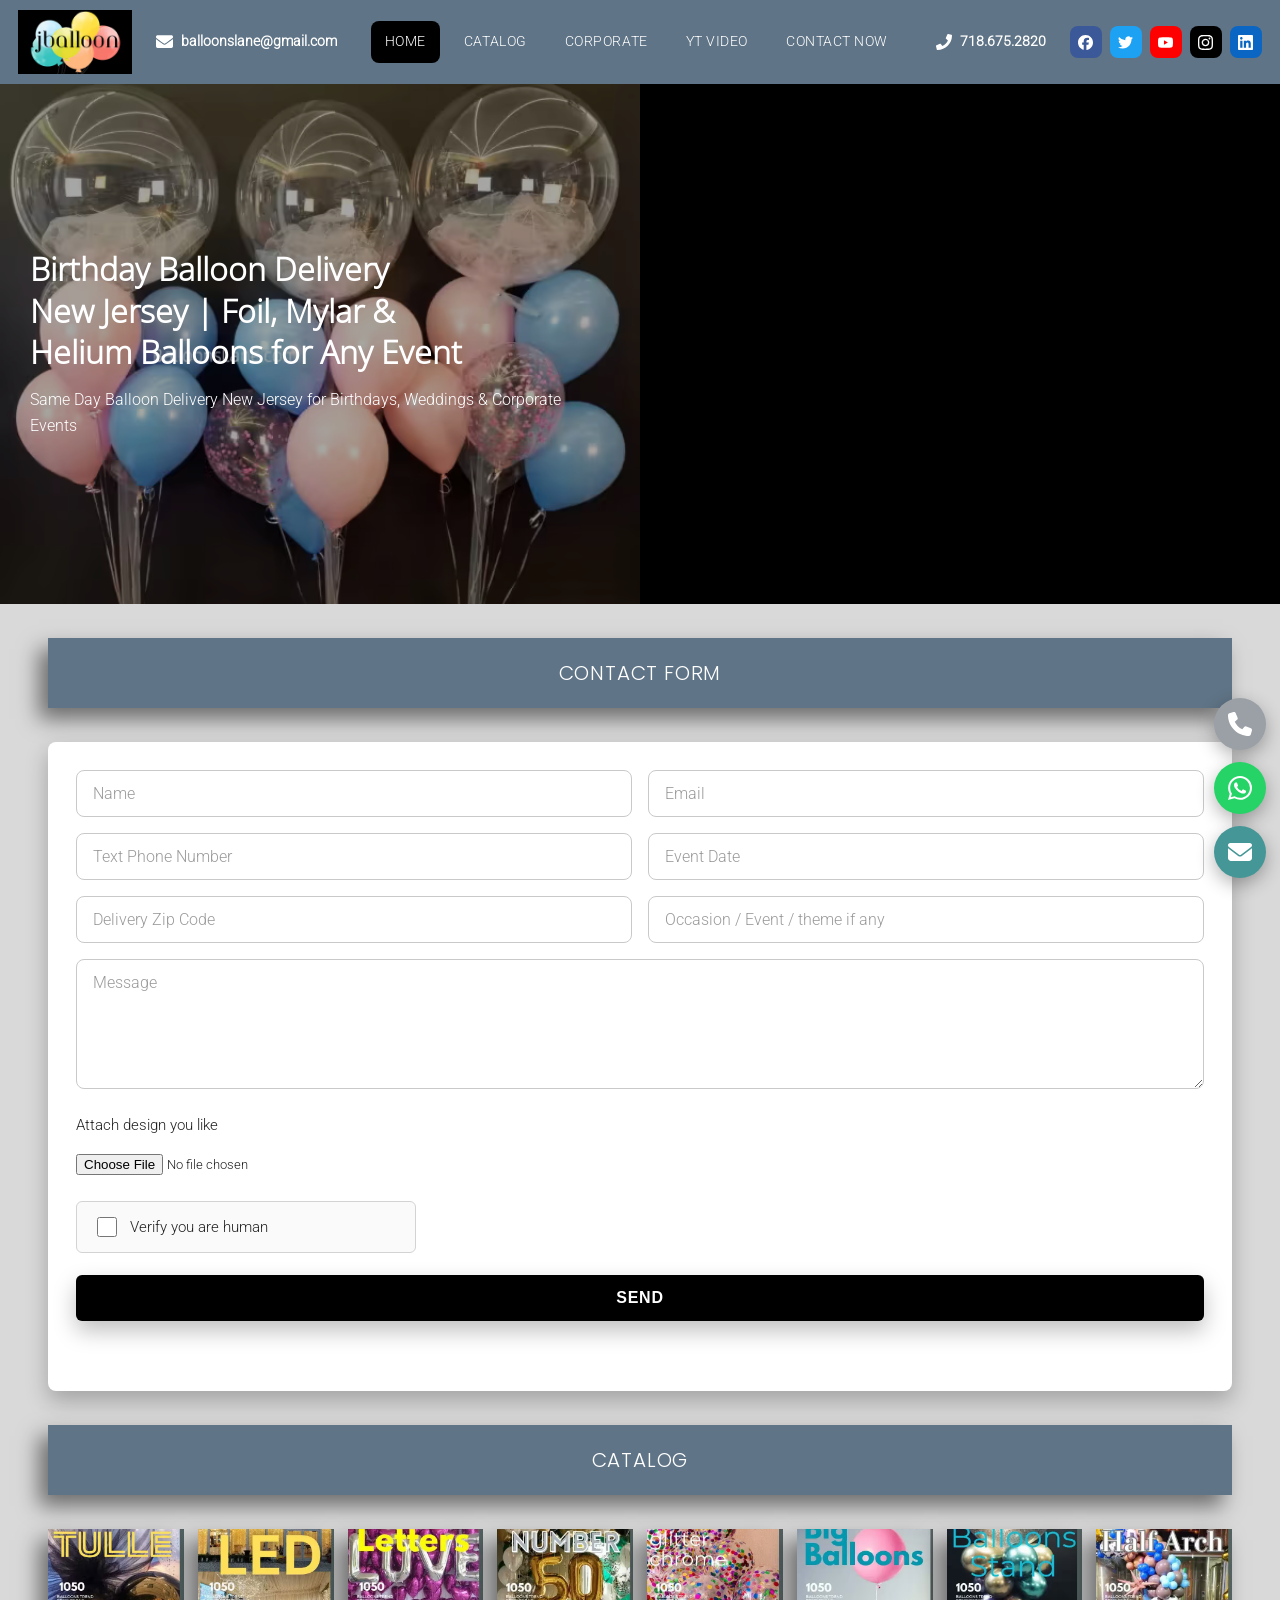
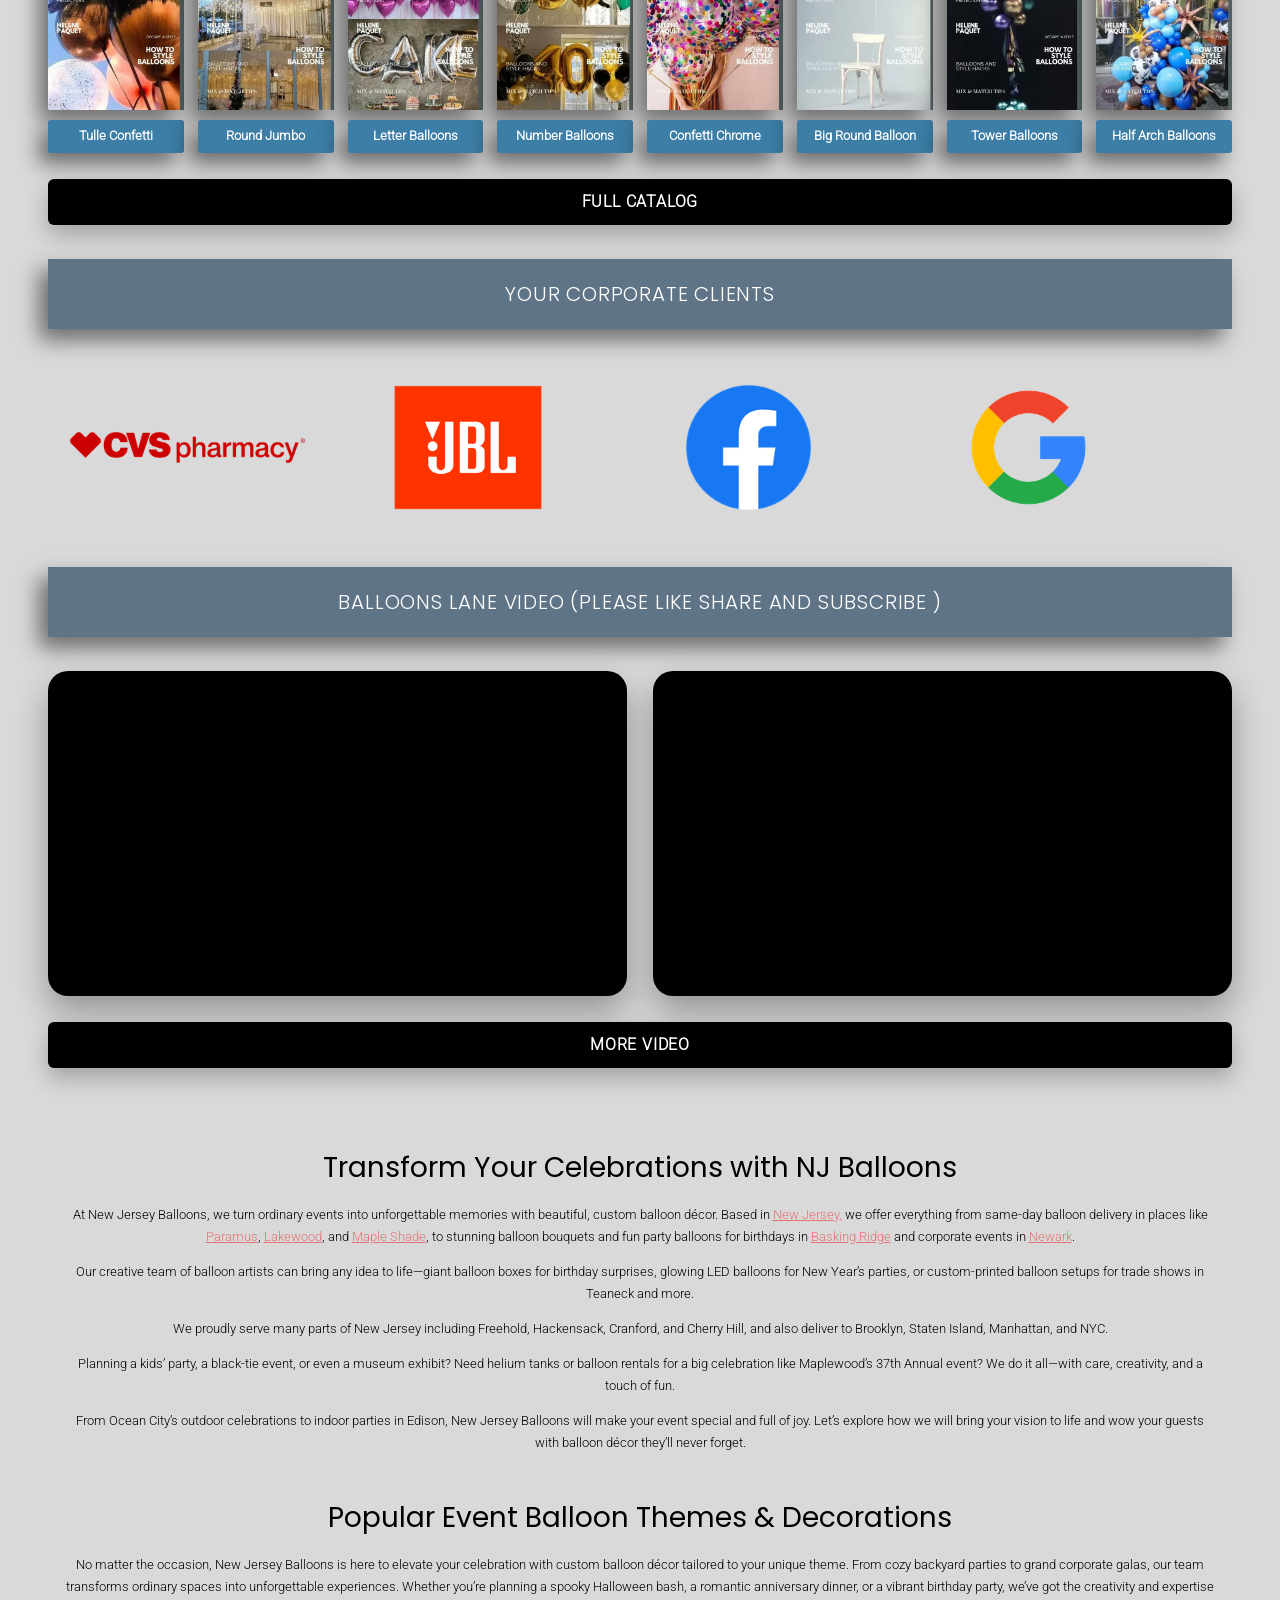
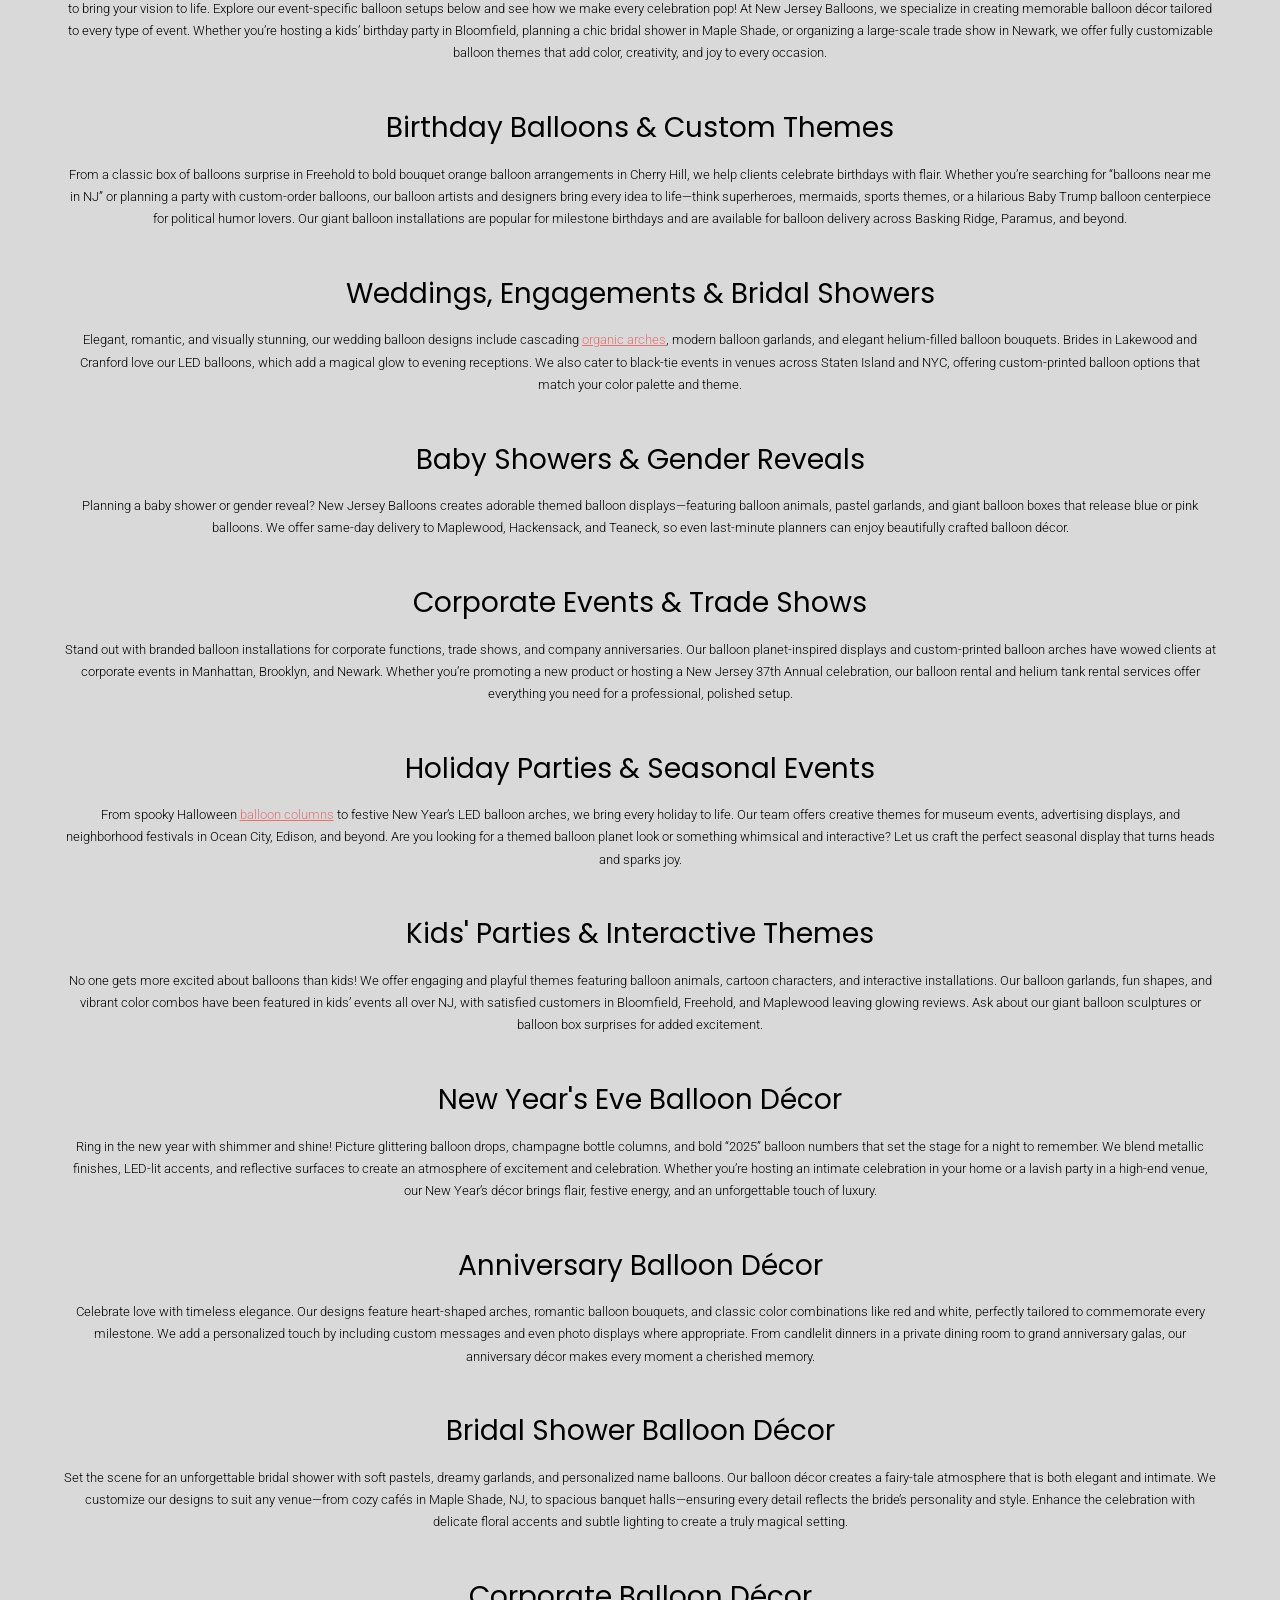
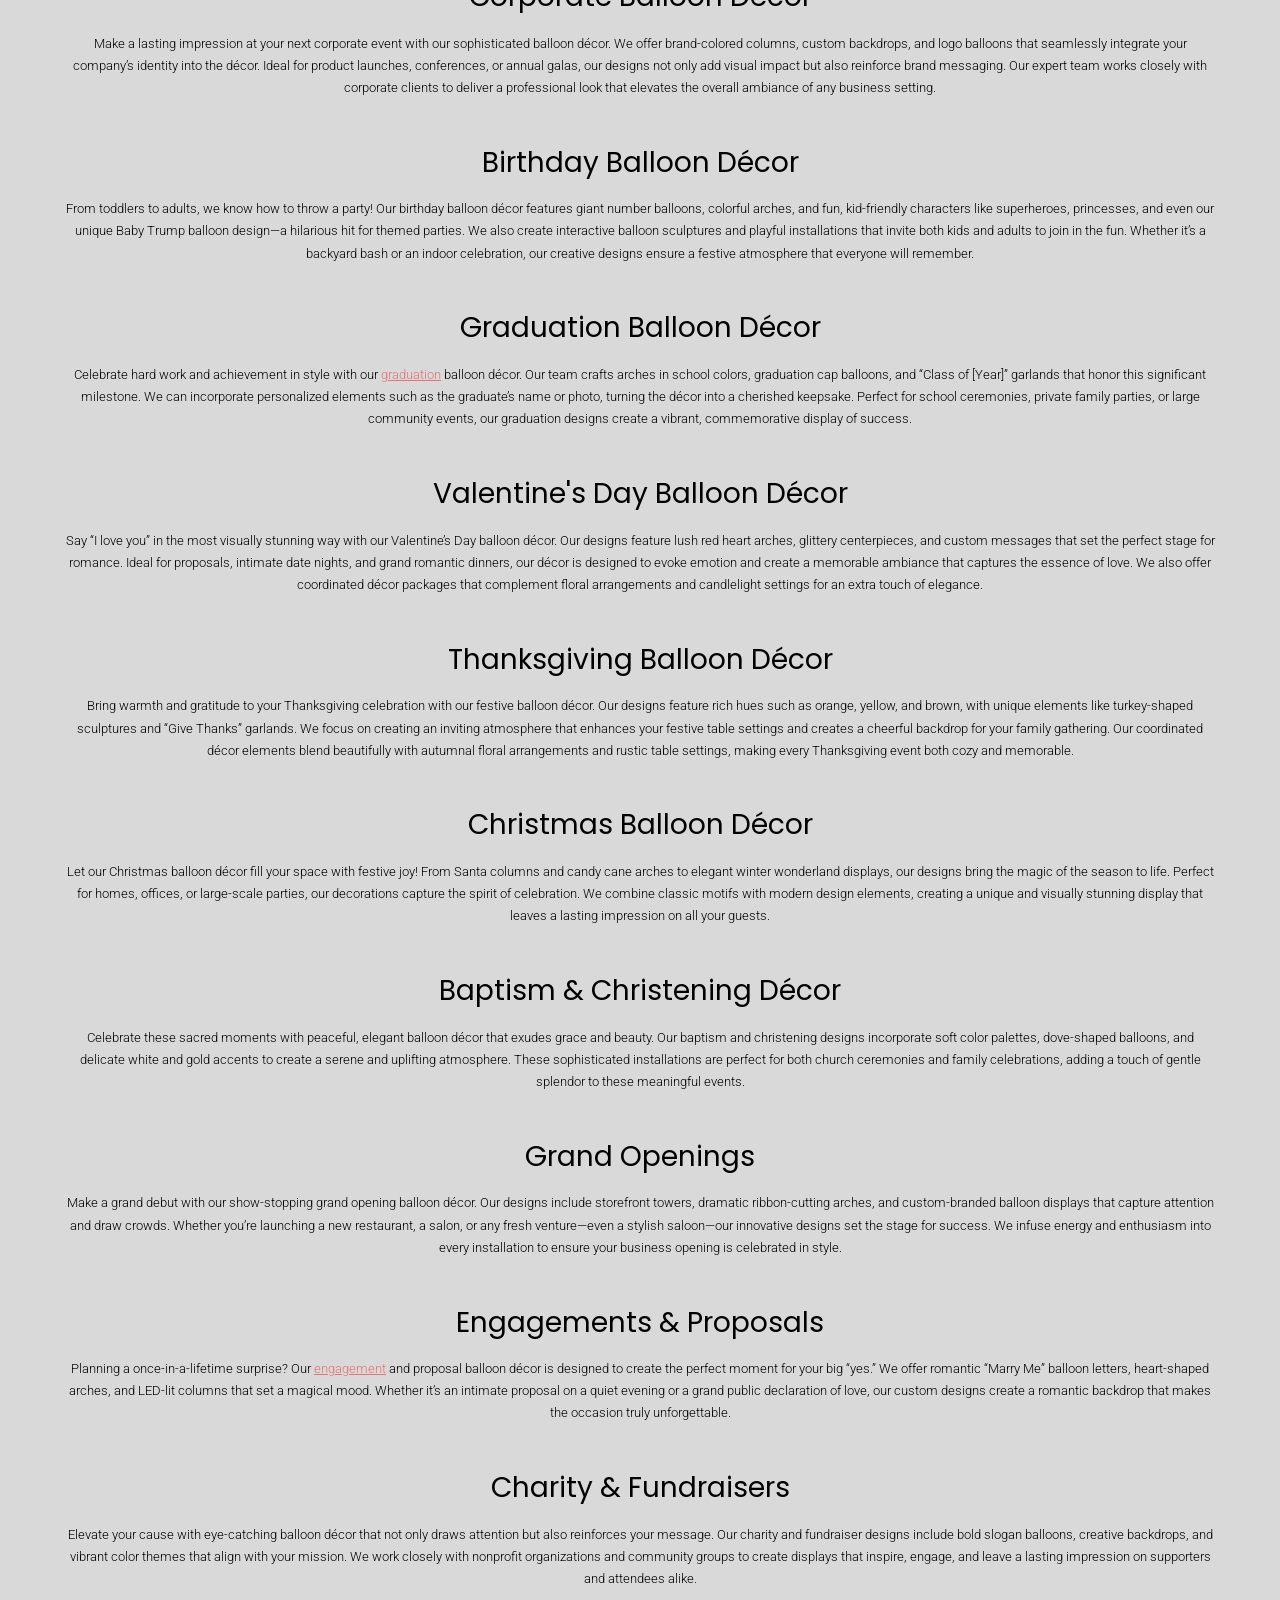
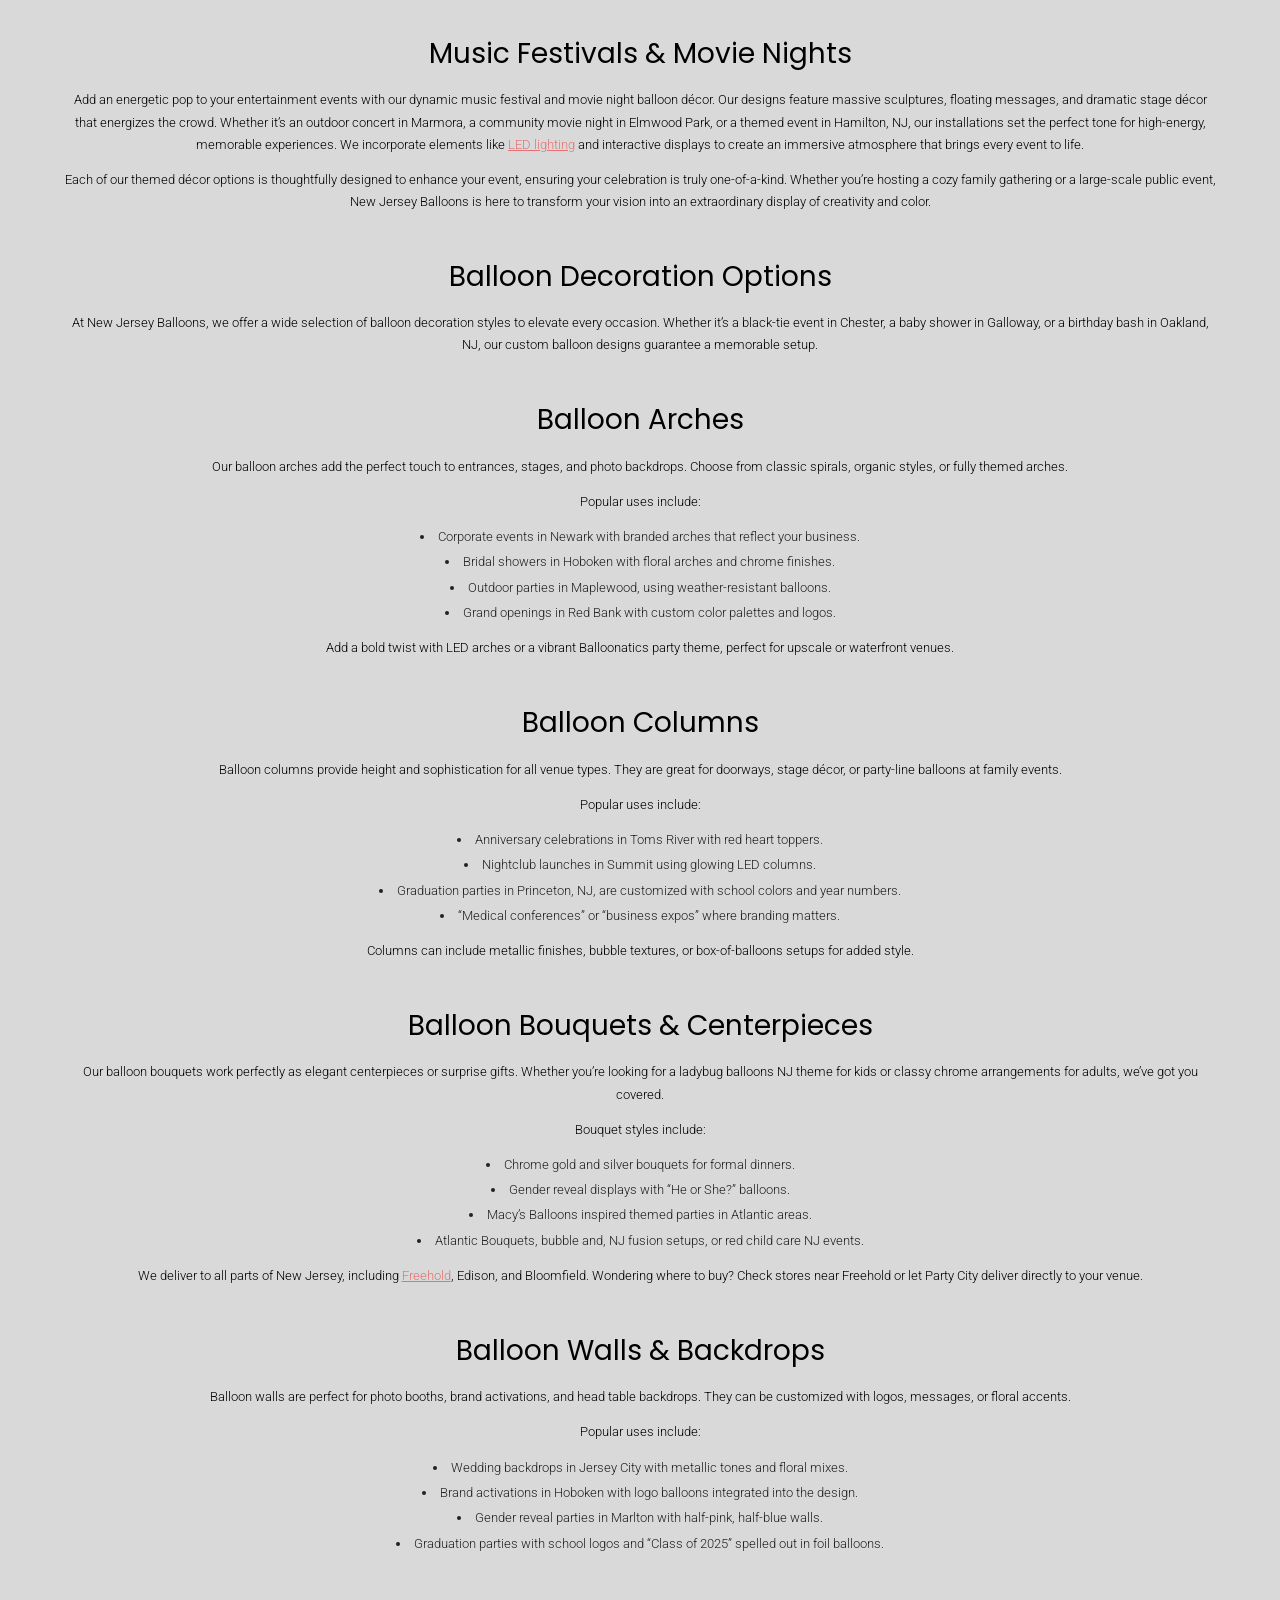
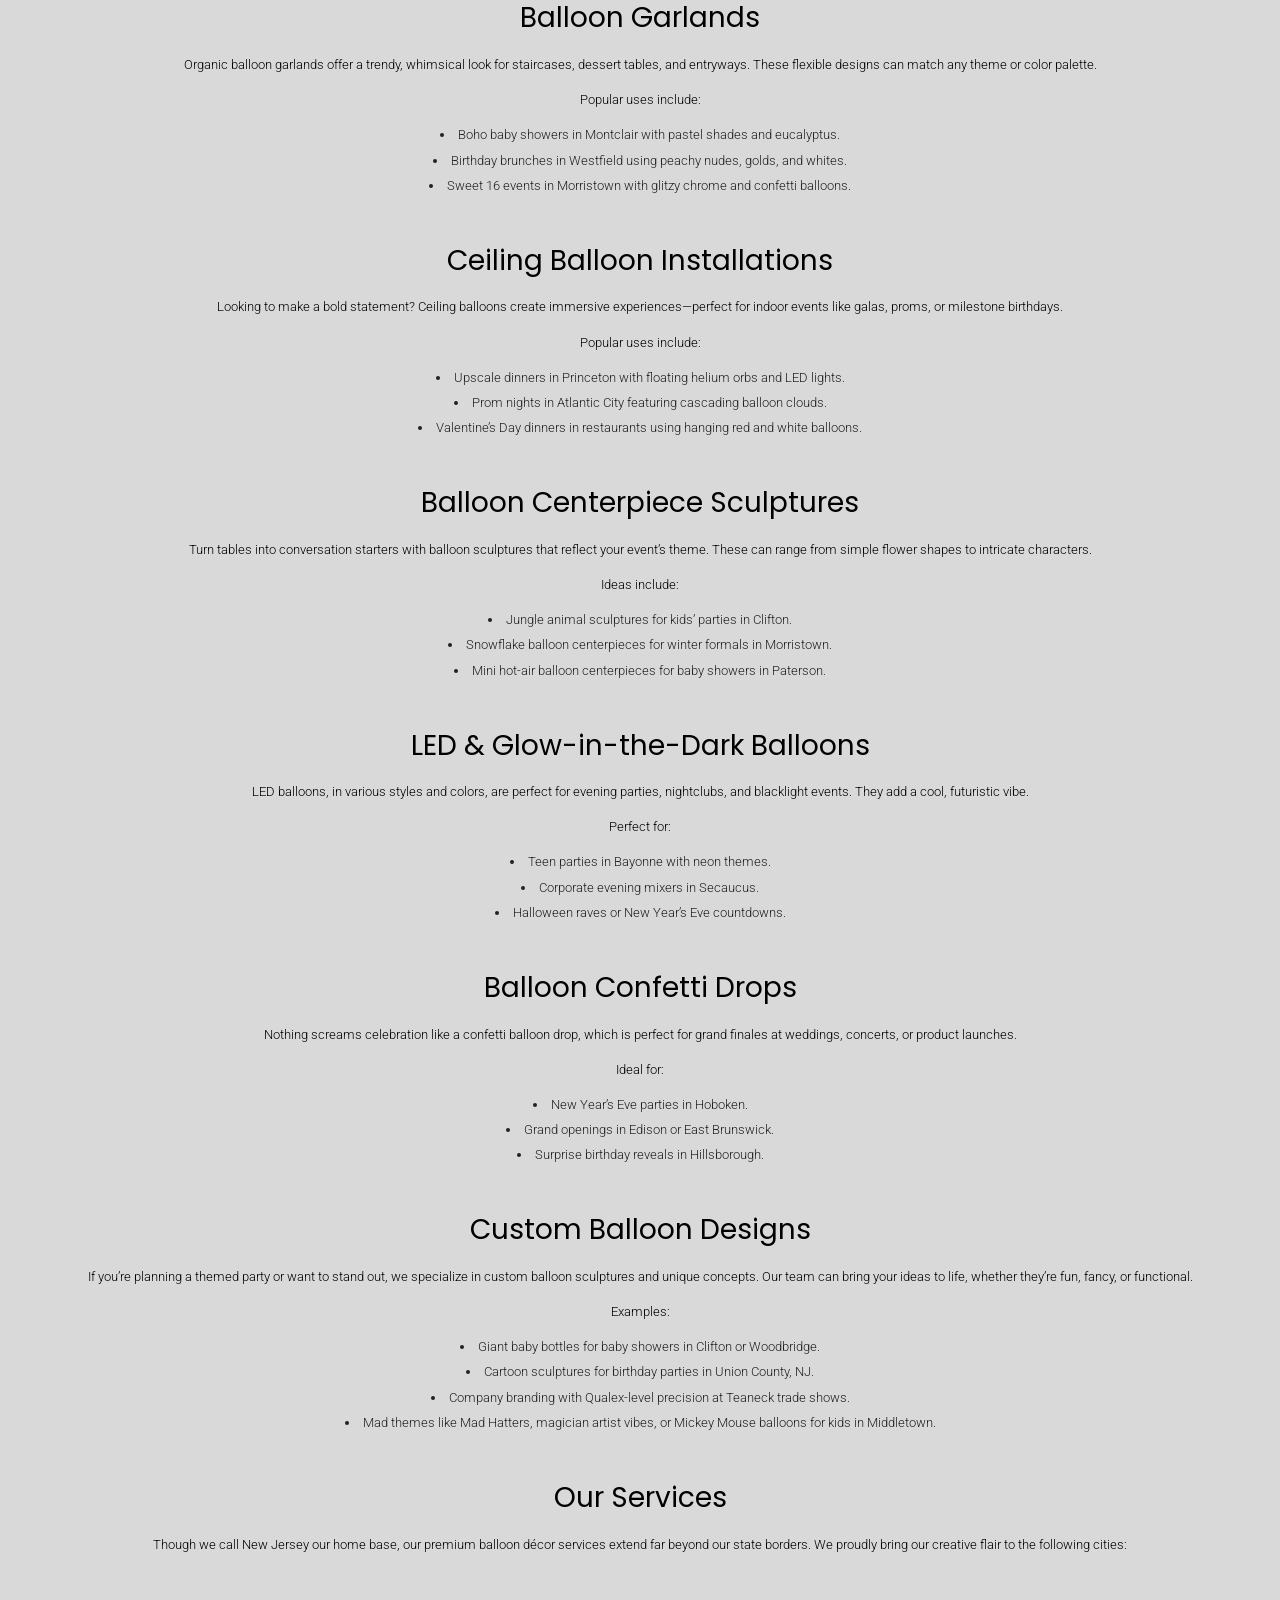
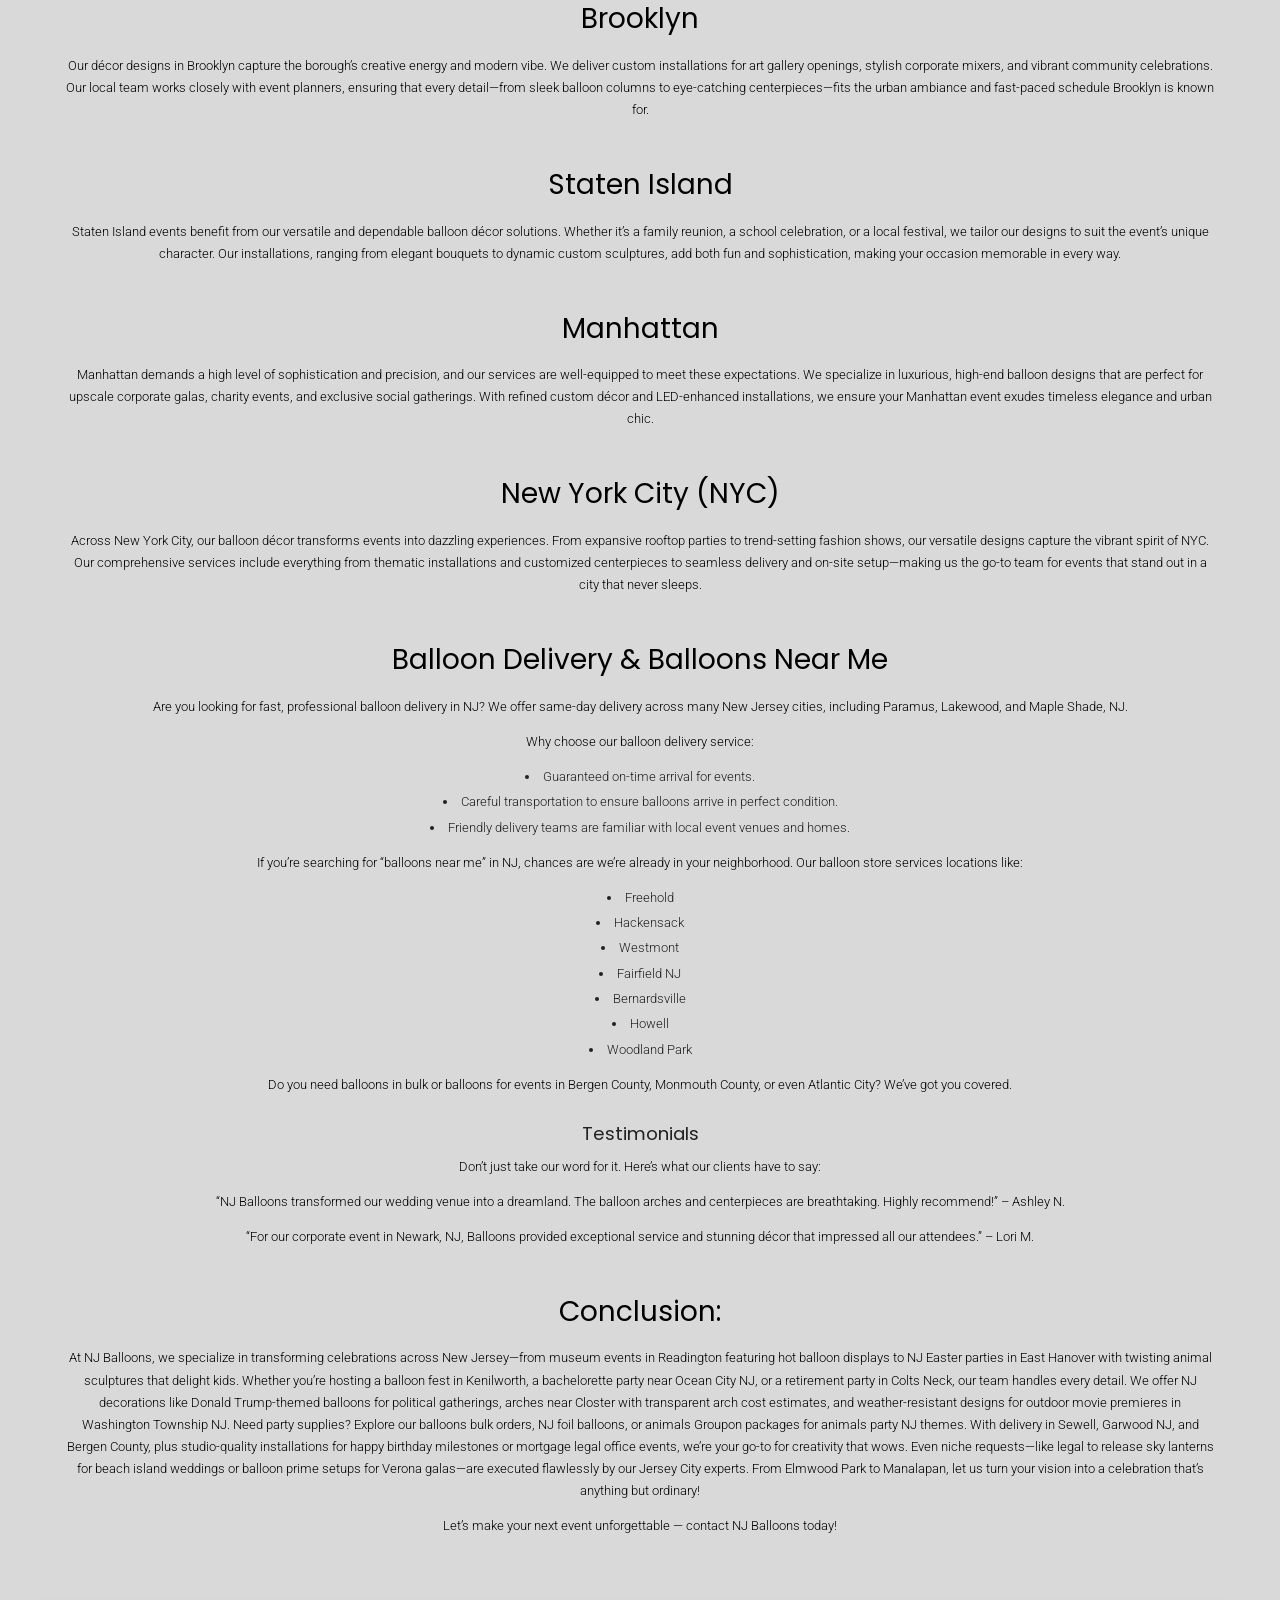
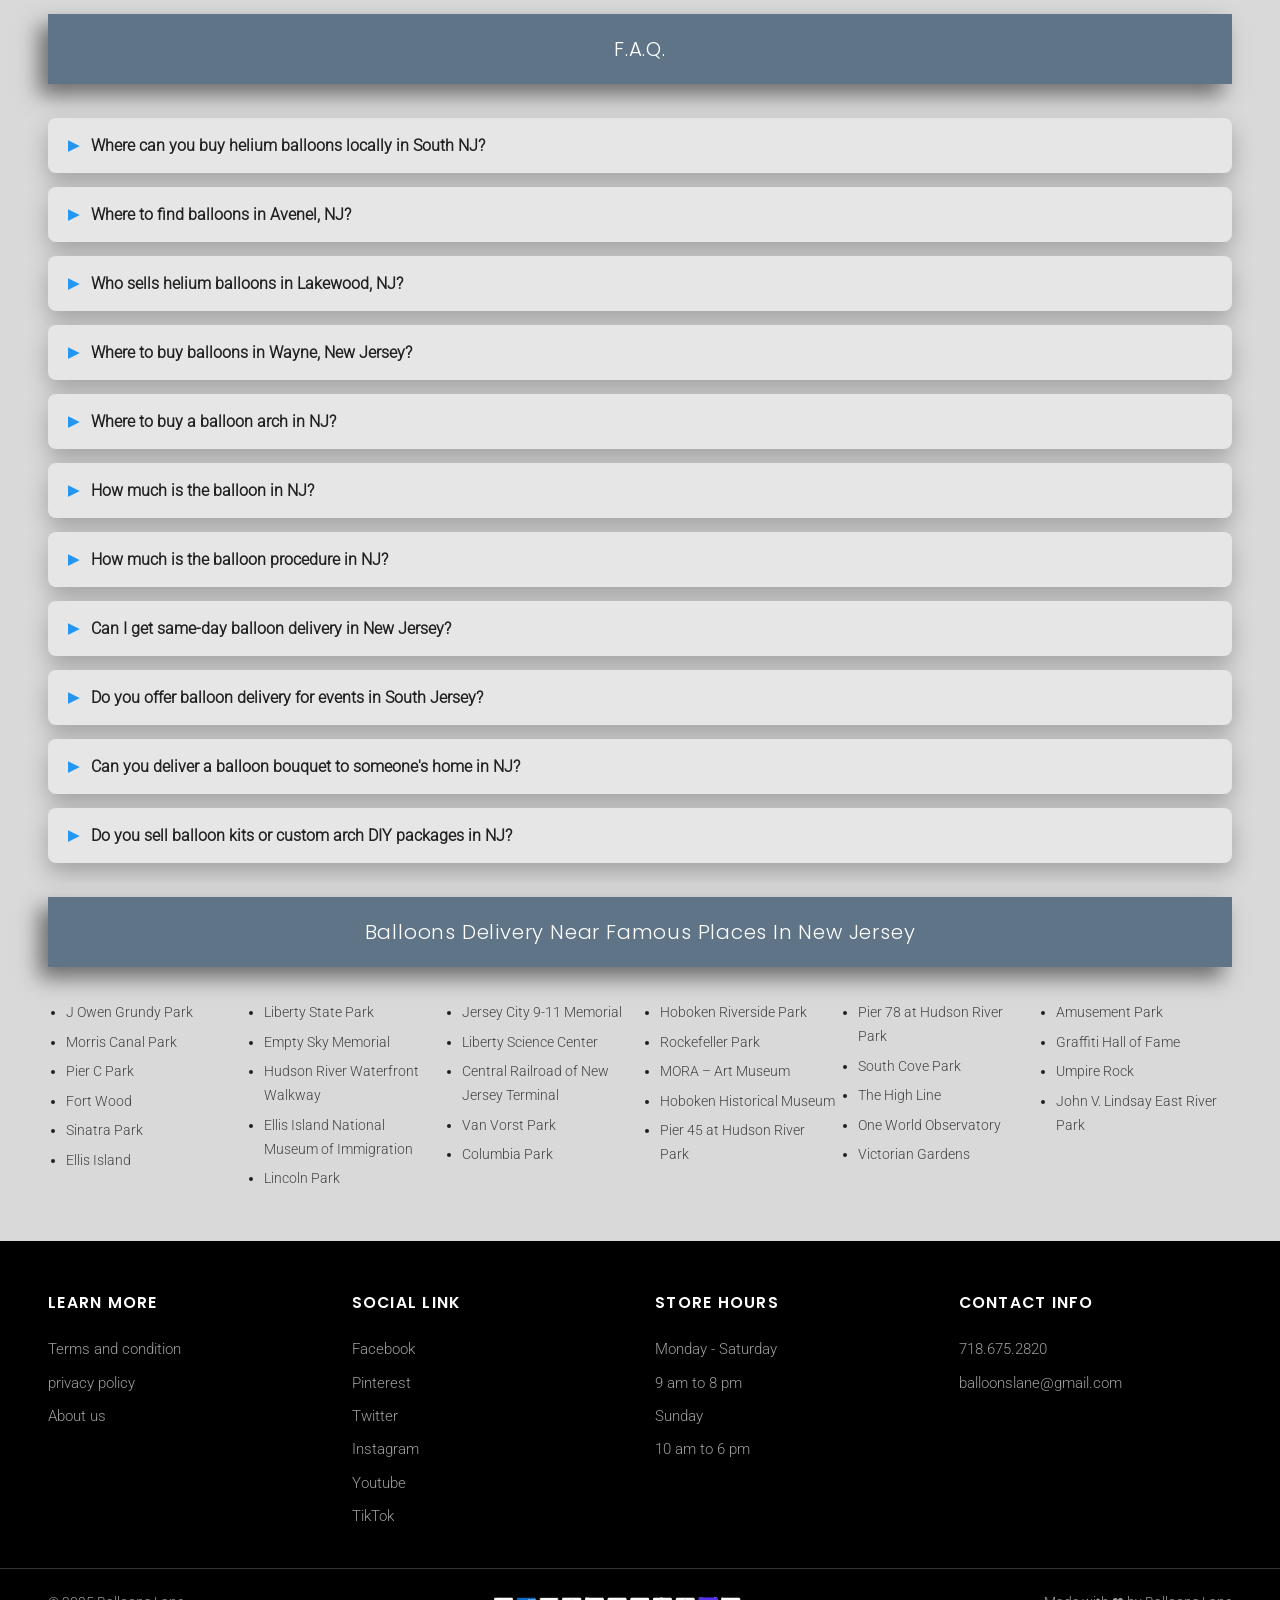
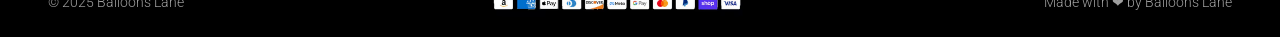
==== commit dbc30d5d: "Import website package" ====
--- a/index.html
+++ b/index.html
@@ -1,3 +1,3 @@
-<!DOCTYPE html><html lang="en"> <head><meta charset="utf-8"><meta name="viewport" content="width=device-width, initial-scale=1"><title>Best Birthday Balloon Delivery NJ | Same-Day Balloons &amp; Bouquets</title><meta name="description" content="Celebrate with birthday balloon delivery in NJ! Helium, number &#38; foil balloons for all ages. Same-day delivery available for parties &#38; special occasions."><meta name="robots" content="index, follow"><link rel="canonical" href="https://birthdayballoondeliverynj.com/"><meta property="og:type" content="website"><meta property="og:title" content="Best Birthday Balloon Delivery NJ | Same-Day Balloons &#38; Bouquets"><meta property="og:description" content="Celebrate with birthday balloon delivery in NJ! Helium, number &#38; foil balloons for all ages. Same-day delivery available for parties &#38; special occasions."><meta property="og:url" content="https://birthdayballoondeliverynj.com/"><meta property="og:image" content="https://birthdayballoondeliverynj.com/images/favicon-512.png"><meta name="twitter:card" content="summary_large_image"><link rel="icon" href="/favicon.ico" sizes="any"><link rel="icon" type="image/png" href="/images/favicon-512.png"><link rel="apple-touch-icon" href="/images/apple-touch-icon.png"><link rel="preload" as="font" type="font/woff2" href="/fonts/roboto-300-latin.woff2" crossorigin fetchpriority="high"><link rel="stylesheet" href="/_astro/catalog.Ch6LgfJo.css">
+<!DOCTYPE html><html lang="en"> <head><meta charset="utf-8"><meta name="viewport" content="width=device-width, initial-scale=1"><title>Best Birthday Balloon Delivery NJ | Same-Day Balloons &amp; Bouquets</title><meta name="description" content="Celebrate with birthday balloon delivery in NJ! Helium, number &#38; foil balloons for all ages. Same-day delivery available for parties &#38; special occasions."><meta name="robots" content="index, follow"><link rel="canonical" href="https://birthdayballoondeliverynj.com/"><meta property="og:type" content="website"><meta property="og:title" content="Best Birthday Balloon Delivery NJ | Same-Day Balloons &#38; Bouquets"><meta property="og:description" content="Celebrate with birthday balloon delivery in NJ! Helium, number &#38; foil balloons for all ages. Same-day delivery available for parties &#38; special occasions."><meta property="og:url" content="https://birthdayballoondeliverynj.com/"><meta property="og:image" content="https://birthdayballoondeliverynj.com/images/favicon-512.png"><meta name="twitter:card" content="summary_large_image"><link rel="icon" href="/favicon.ico" sizes="any"><link rel="icon" type="image/png" href="/images/favicon-512.png"><link rel="apple-touch-icon" href="/images/apple-touch-icon.png"><link rel="preload" as="font" type="font/woff2" href="/fonts/roboto-300-latin.woff2" crossorigin fetchpriority="high"><link rel="stylesheet" href="/_astro/catalog.BK6Tw0Bj.css">
 <style>.hero-photo[data-astro-cid-ewxirvlt]{position:absolute;inset:0;width:100%;height:100%;object-fit:cover;z-index:0}.hero-left[data-astro-cid-ewxirvlt]:before{z-index:1;background:#00000059}.hero-left-text[data-astro-cid-ewxirvlt]{z-index:2}.hero-right[data-astro-cid-ewxirvlt] iframe[data-astro-cid-ewxirvlt]{position:absolute;top:50%;left:50%;transform:translate(-50%,-50%) scale(1.4);width:auto;height:100%;min-width:100%;min-height:100%;max-width:none;aspect-ratio:16/9;border:0}
-</style></head><body> <header class="site-header"> <div class="header-inner"> <a class="brand" href="/" aria-label="Birthday Balloon Delivery NJ home"> <img src="/_astro/birthday-balloon-delivery-nj-logo.Oc28aOLZ_Z2bjkJL.avif" alt="Birthday Balloon Delivery NJ logo" loading="eager" decoding="async" fetchpriority="auto" width="256" height="144"> </a> <div class="header-contact header-contact-email"> <svg aria-hidden="true" viewBox="0 0 512 512" width="17" height="17" fill="#fff" xmlns="http://www.w3.org/2000/svg"><path d="M502.3 190.8c3.9-3.1 9.7-.2 9.7 4.7V400c0 26.5-21.5 48-48 48H48c-26.5 0-48-21.5-48-48V195.6c0-5 5.7-7.8 9.7-4.7 22.4 17.4 52.1 39.5 154.1 113.6 21.1 15.4 56.7 47.8 92.2 47.6 35.7.3 72-32.8 92.3-47.6 102-74.1 131.6-96.3 154-113.7zM256 320c23.2.4 56.6-29.2 73.4-41.4 132.7-96.3 142.8-104.7 173.4-128.7 5.8-4.5 9.2-11.5 9.2-18.9v-19c0-26.5-21.5-48-48-48H48C21.5 64 0 85.5 0 112v19c0 7.4 3.4 14.3 9.2 18.9 30.6 23.9 40.7 32.4 173.4 128.7 16.8 12.2 50.2 41.8 73.4 41.4z"></path></svg> <a href="mailto:balloonslane@gmail.com"><span class="hide-m">laneballoon@gmail.com</span></a> </div> <button class="nav-toggle" type="button" aria-label="Open menu" aria-expanded="false" aria-controls="mainNav">☰</button> <nav class="main-nav" id="mainNav" aria-label="Main navigation"> <a href="/" class="active">HOME</a> <a href="/catalog/" class="">CATALOG</a> <a href="/#corporate" class="">CORPORATE</a> <a href="/#video" class="">YT VIDEO</a> <a href="/contact-now/" class="">CONTACT NOW</a> </nav> <div class="header-contact header-contact-phone"> <svg aria-hidden="true" viewBox="0 0 512 512" width="16" height="16" fill="#fff" xmlns="http://www.w3.org/2000/svg"><path d="M493.4 24.6l-104-24c-11.3-2.6-22.9 3.3-27.5 13.9l-48 112c-4.2 9.8-1.4 21.3 6.9 28l60.6 49.6c-36 76.7-98.9 140.5-177.2 177.2l-49.6-60.6c-6.8-8.3-18.2-11.1-28-6.9l-112 48C3.9 366.5-2 378.1.6 389.4l24 104C27.1 504.2 36.7 512 48 512c256.1 0 464-207.5 464-464 0-11.2-7.7-20.9-18.6-23.4z"></path></svg> <a href="tel:7186752820">718.675.2820</a> </div> <div class="header-social" aria-label="Social links"> <a href="https://www.facebook.com/balloonslane/" target="_blank" rel="noopener" aria-label="Facebook"><img src="/images/social/facebook.svg" alt="" width="15" height="15" aria-hidden="true"></a> <a href="https://twitter.com/balloonslane" target="_blank" rel="noopener" aria-label="Twitter"><img src="/images/social/twitter.svg" alt="" width="15" height="15" aria-hidden="true"></a> <a href="https://www.youtube.com/channel/UCdsIWq3AVAGaRpFoQ8-T3CA" target="_blank" rel="noopener" aria-label="Youtube"><img src="/images/social/youtube.svg" alt="" width="15" height="15" aria-hidden="true"></a> <a href="https://www.instagram.com/balloonslane2/" target="_blank" rel="noopener" aria-label="Instagram"><img src="/images/social/instagram.svg" alt="" width="15" height="15" aria-hidden="true"></a> <a href="https://www.linkedin.com/in/balloonslane/" target="_blank" rel="noopener" aria-label="Linkedin"><img src="/images/social/linkedin.svg" alt="" width="15" height="15" aria-hidden="true"></a> </div> </div> </header>  <main> <section class="hero-split" data-astro-cid-ewxirvlt> <div class="hero-pane hero-left" data-astro-cid-ewxirvlt> <img src="/_astro/birthday-balloon-delivery-new-jersey-hero.C-CQBcZx_nHGlU.avif" alt="Clear bubble balloons with pink and blue balloons for a birthday celebration in New Jersey" loading="eager" fetchpriority="high" decoding="async" data-astro-cid-ewxirvlt="true" width="600" height="518" class="hero-photo"> <div class="hero-left-text" data-astro-cid-ewxirvlt> <h1 data-astro-cid-ewxirvlt>Birthday Balloon Delivery New Jersey | Foil, Mylar &amp; Helium Balloons for Any Event</h1> <p data-astro-cid-ewxirvlt>Same Day Balloon Delivery New Jersey for Birthdays, Weddings &amp; Corporate Events</p> </div> </div> <div class="hero-pane hero-right" data-astro-cid-ewxirvlt> <iframe id="heroYt" class="elementor-background-video-embed" role="presentation" frameborder="0" allowfullscreen allow="accelerometer; autoplay; clipboard-write; encrypted-media; gyroscope; picture-in-picture; web-share" referrerpolicy="strict-origin-when-cross-origin" title="Retirement Party Balloons with Confetti Balloons" width="100%" height="100%" src="https://www.youtube.com/embed/K4Lzuri3eR4?controls=0&rel=0&playsinline=1&cc_load_policy=0&autoplay=1&mute=1&loop=1&playlist=K4Lzuri3eR4" data-astro-cid-ewxirvlt></iframe> </div> </section>  <script type="module">(function(){function t(){var s=document.querySelector(".hero-right"),e=document.getElementById("heroYt");if(!(!s||!e)){var o=s.clientWidth,r=s.clientHeight;if(!(!o||!r)){var d=16/9,l=1.4,n,i;o/r>d?(n=o*l,i=n/d):(i=r*l,n=i*d),e.style.width=n+"px",e.style.height=i+"px",e.style.maxWidth="none",e.style.left=(o-n)/2+"px",e.style.top=(r-i)/2+"px",e.style.transform="none"}}}window.addEventListener("load",t),window.addEventListener("resize",t),t(),setTimeout(t,500),setTimeout(t,2e3)})();</script> <section id="contact" data-spy> <div class="container"> <div class="band"><h2>CONTACT FORM</h2></div> <form class="inquiry-form" id="home-inquiryForm" method="post" enctype="multipart/form-data" action="https://formsubmit.co/seooptimizeragency@gmail.com" target="home-form-target" novalidate> <input type="hidden" name="_subject" value="New Order Inquiry - Birthday Balloon Delivery NJ"> <input type="hidden" name="_template" value="table"> <input type="hidden" name="_next" value="https://birthdayballoondeliverynj.com/form-sent/"> <input type="text" name="_honey" style="display:none" tabindex="-1" autocomplete="off"> <div class="field"> <label class="sr-only" for="home-name">Name</label> <input type="text" id="home-name" name="name" autocomplete="name" placeholder="Name"> </div> <div class="field"> <label class="sr-only" for="home-email">Email</label> <input type="email" id="home-email" name="email" autocomplete="email" placeholder="Email" required> </div> <div class="field"> <label class="sr-only" for="home-phone">Text Phone Number</label> <input type="tel" id="home-phone" name="phone" autocomplete="tel" placeholder="Text Phone Number"> </div> <div class="field"> <label class="sr-only" for="home-date">Event Date</label> <input type="text" id="home-date" name="event_date" placeholder="Event Date" required> </div> <div class="field"> <label class="sr-only" for="home-zip">Delivery Zip Code</label> <input type="text" id="home-zip" name="delivery_zip" inputmode="numeric" placeholder="Delivery Zip Code" required> </div> <div class="field"> <label class="sr-only" for="home-occasion">Occasion / Event / theme if any</label> <input type="text" id="home-occasion" name="occasion" placeholder="Occasion / Event / theme if any"> </div> <div class="field field-wide"> <label class="sr-only" for="home-msg">Message</label> <textarea id="home-msg" name="message" required placeholder="Message"></textarea> </div> <div class="field field-wide"> <label for="home-file" style="font-weight:400">Attach design you like</label> <input type="file" id="home-file" name="attachment"> </div> <div class="verify-row field-wide"> <label><input type="checkbox" name="verify_human" aria-required="true"> Verify you are human</label> </div> <button type="submit" class="btn btn-black btn-wide">Send</button> <p class="form-note" id="home-formNote" role="status" aria-live="polite"></p> <iframe name="home-form-target" title="Form submission" hidden></iframe> </form> </div> </section> <section id="catalog" data-spy> <div class="container"> <div class="band"><h2>CATALOG</h2></div> <div class="cat-row"> <div class="cat-mini"> <img src="/_astro/tulle-confetti-balloons.CuqDko1o_ZdYqgb.avif" alt="Tulle Confetti magazine cover with dark tulle balloons" loading="lazy" decoding="async" fetchpriority="auto" width="450" height="750"> <a class="mini-btn" href="https://balloonsnumber.com/tulle-confetti" target="_blank" rel="noopener">Tulle Confetti</a> </div><div class="cat-mini"> <img src="/_astro/round-jumbo-led-clear-balloons.6edvoJrn_JExjF.avif" alt="Round Jumbo LED magazine cover with clear balloon styling" loading="lazy" decoding="async" fetchpriority="auto" width="450" height="750"> <a class="mini-btn" href="https://balloonsnumber.com/round-jumbo-led-clear-personalize-balloons/" target="_blank" rel="noopener">Round Jumbo</a> </div><div class="cat-mini"> <img src="/_astro/letter-balloons-name-age.DC4IvL2U_ZFamo0.avif" alt="Letter Balloons magazine cover with letter balloon designs" loading="lazy" decoding="async" fetchpriority="auto" width="450" height="750"> <a class="mini-btn" href="https://balloonsnumber.com/letter-balloons/" target="_blank" rel="noopener">Letter Balloons</a> </div><div class="cat-mini"> <img src="/_astro/gold-number-balloons.DS-7ARxe_1fPqzp.avif" alt="Number Balloons magazine cover with gold number balloons" loading="lazy" decoding="async" fetchpriority="auto" width="450" height="750"> <a class="mini-btn" href="https://balloonsnumber.com/number-balloons/" target="_blank" rel="noopener">Number Balloons</a> </div><div class="cat-mini"> <img src="/_astro/confetti-chrome-balloons.BuYRMmFq_Z1KxDpu.avif" alt="Confetti Chrome magazine cover with clear confetti balloons" loading="lazy" decoding="async" fetchpriority="auto" width="450" height="750"> <a class="mini-btn" href="https://balloonsnumber.com/confetti-chrome/" target="_blank" rel="noopener">Confetti Chrome</a> </div><div class="cat-mini"> <img src="/_astro/big-round-jumbo-balloons.CLma638L_Z1O80nl.avif" alt="Big Round Balloon magazine cover with a large pink balloon" loading="lazy" decoding="async" fetchpriority="auto" width="450" height="750"> <a class="mini-btn" href="https://balloonsnumber.com/big-round-balloons/" target="_blank" rel="noopener">Big Round Balloon</a> </div><div class="cat-mini"> <img src="/_astro/balloon-tower-stand.slnlv2Zr_4iS0u.avif" alt="Tower Balloons magazine cover with balloon stand styling" loading="lazy" decoding="async" fetchpriority="auto" width="450" height="750"> <a class="mini-btn" href="https://balloonsnumber.com/tower-balloons/" target="_blank" rel="noopener">Tower Balloons</a> </div><div class="cat-mini"> <img src="/_astro/balloon-half-arch.BlRz5_Hq_Z2dMyst.avif" alt="Half Arch Balloons magazine cover with half arch styling" loading="lazy" decoding="async" fetchpriority="auto" width="450" height="750"> <a class="mini-btn" href="https://balloonsnumber.com/half-arch-balloons" target="_blank" rel="noopener">Half Arch Balloons</a> </div> </div> <a class="btn btn-black btn-wide" href="/catalog/">Full Catalog</a> </div> </section> <section id="corporate" data-spy> <div class="container"> <div class="band"><h2>YOUR CORPORATE CLIENTS</h2></div> <div class="corp-wrap"> <div class="corp-track"> <div class="corp-logo"><img src="/_astro/cvs-logo.cIzOAxyp_16kH6L.png" alt="CVS Pharmacy logo" loading="lazy" decoding="async" fetchpriority="auto" width="360" height="49"></div><div class="corp-logo"><img src="/_astro/jbl-logo.Cg5dfPUv_t4twV.png" alt="JBL logo" loading="lazy" decoding="async" fetchpriority="auto" width="320" height="180"></div><div class="corp-logo"><img src="/_astro/facebook-logo.BtoraQki_Z1GoNgb.png" alt="Facebook logo" loading="lazy" decoding="async" fetchpriority="auto" width="160" height="160"></div><div class="corp-logo"><img src="/_astro/google-logo.f-EflQc2_Z1nne0a.png" alt="Google G logo" loading="lazy" decoding="async" fetchpriority="auto" width="200" height="200"></div><div class="corp-logo"><img src="/_astro/amazon-logo.Cjmk4jff_2uuEjd.png" alt="Amazon logo" loading="lazy" decoding="async" fetchpriority="auto" width="200" height="200"></div><div class="corp-logo"><img src="/_astro/netflix-logo.Cz4QaGVi_1JAOUz.png" alt="Netflix N logo" loading="lazy" decoding="async" fetchpriority="auto" width="200" height="200"></div><div class="corp-logo"><img src="/_astro/sugar-factory-logo.Ce6oOXCQ_ZgzsQH.png" alt="Sugar Factory logo" loading="lazy" decoding="async" fetchpriority="auto" width="200" height="115"></div> <div class="corp-logo" aria-hidden="true"><img src="/_astro/cvs-logo.cIzOAxyp_16kH6L.png" alt loading="lazy" decoding="async" fetchpriority="auto" width="360" height="49"></div><div class="corp-logo" aria-hidden="true"><img src="/_astro/jbl-logo.Cg5dfPUv_t4twV.png" alt loading="lazy" decoding="async" fetchpriority="auto" width="320" height="180"></div><div class="corp-logo" aria-hidden="true"><img src="/_astro/facebook-logo.BtoraQki_Z1GoNgb.png" alt loading="lazy" decoding="async" fetchpriority="auto" width="160" height="160"></div><div class="corp-logo" aria-hidden="true"><img src="/_astro/google-logo.f-EflQc2_Z1nne0a.png" alt loading="lazy" decoding="async" fetchpriority="auto" width="200" height="200"></div><div class="corp-logo" aria-hidden="true"><img src="/_astro/amazon-logo.Cjmk4jff_2uuEjd.png" alt loading="lazy" decoding="async" fetchpriority="auto" width="200" height="200"></div><div class="corp-logo" aria-hidden="true"><img src="/_astro/netflix-logo.Cz4QaGVi_1JAOUz.png" alt loading="lazy" decoding="async" fetchpriority="auto" width="200" height="200"></div><div class="corp-logo" aria-hidden="true"><img src="/_astro/sugar-factory-logo.Ce6oOXCQ_ZgzsQH.png" alt loading="lazy" decoding="async" fetchpriority="auto" width="200" height="115"></div> </div> </div> </div> </section> <section id="video" data-spy> <div class="container"> <div class="band"><h2>BALLOONS LANE VIDEO (PLEASE LIKE SHARE AND SUBSCRIBE )</h2></div> <div class="video-grid"> <div class="video-card"> <iframe title="50th Birthday Balloon Decorations | Birthday Balloon Bouquet and Garland decor Ideas | Balloons lane" src="https://www.youtube.com/embed/D3jleZLWPvQ?autoplay=1&mute=1&rel=0&playsinline=1" loading="lazy" allow="accelerometer; autoplay; clipboard-write; encrypted-media; gyroscope; picture-in-picture; web-share" allowfullscreen referrerpolicy="strict-origin-when-cross-origin"></iframe> </div><div class="video-card"> <iframe title="LED Bubble Bobo Clear Round Balloon for Events and Parties | Birthday, Graduation Balloon" src="https://www.youtube.com/embed/VbV9hOF0bfA?autoplay=1&mute=1&rel=0&playsinline=1" loading="lazy" allow="accelerometer; autoplay; clipboard-write; encrypted-media; gyroscope; picture-in-picture; web-share" allowfullscreen referrerpolicy="strict-origin-when-cross-origin"></iframe> </div> </div> <div class="more-video"> <a class="btn btn-black btn-wide" href="https://www.youtube.com/@BalloonsLane?sub_confirmation=1" target="_blank" rel="noopener">More Video</a> </div> </div> </section> <section class="seo-copy"> <h2>Transform Your Celebrations with NJ Balloons</h2> <p>At New Jersey Balloons, we turn ordinary events into unforgettable memories with beautiful, custom balloon décor. Based in <a href="https://www.nj.gov/">New Jersey,</a> we offer everything from same-day balloon delivery in places like <a href="https://en.wikipedia.org/wiki/Paramus,_New_Jersey">Paramus</a>, <a href="https://en.wikipedia.org/wiki/Lakewood_Township,_New_Jersey">Lakewood</a>, and <a href="https://mapleshade.com/">Maple Shade</a>, to stunning balloon bouquets and fun party balloons for birthdays in <a href="https://en.wikipedia.org/wiki/Basking_Ridge,_New_Jersey">Basking Ridge</a> and corporate events in <a href="https://www.newarknj.gov/)">Newark</a>.</p> <p>Our creative team of balloon artists can bring any idea to life—giant balloon boxes for birthday surprises, glowing LED balloons for New Year’s parties, or custom-printed balloon setups for trade shows in Teaneck and more.</p> <p>We proudly serve many parts of New Jersey including Freehold, Hackensack, Cranford, and Cherry Hill, and also deliver to Brooklyn, Staten Island, Manhattan, and NYC.</p> <p>Planning a kids’ party, a black-tie event, or even a museum exhibit? Need helium tanks or balloon rentals for a big celebration like Maplewood’s 37th Annual event? We do it all—with care, creativity, and a touch of fun.</p> <p>From Ocean City’s outdoor celebrations to indoor parties in Edison, New Jersey Balloons will make your event special and full of joy. Let’s explore how we will bring your vision to life and wow your guests with balloon décor they’ll never forget.</p> <h2>Popular Event Balloon Themes &amp; Decorations</h2> <p>No matter the occasion, New Jersey Balloons is here to elevate your celebration with custom balloon décor tailored to your unique theme. From cozy backyard parties to grand corporate galas, our team transforms ordinary spaces into unforgettable experiences. Whether you’re planning a spooky Halloween bash, a romantic anniversary dinner, or a vibrant birthday party, we’ve got the creativity and expertise to bring your vision to life. Explore our event-specific balloon setups below and see how we make every celebration pop! At New Jersey Balloons, we specialize in creating memorable balloon décor tailored to every type of event. Whether you’re hosting a kids’ birthday party in Bloomfield, planning a chic bridal shower in Maple Shade, or organizing a large-scale trade show in Newark, we offer fully customizable balloon themes that add color, creativity, and joy to every occasion.</p> <h2>Birthday Balloons &amp; Custom Themes</h2> <p>From a classic box of balloons surprise in Freehold to bold bouquet orange balloon arrangements in Cherry Hill, we help clients celebrate birthdays with flair. Whether you’re searching for “balloons near me in NJ” or planning a party with custom-order balloons, our balloon artists and designers bring every idea to life—think superheroes, mermaids, sports themes, or a hilarious Baby Trump balloon centerpiece for political humor lovers. Our giant balloon installations are popular for milestone birthdays and are available for balloon delivery across Basking Ridge, Paramus, and beyond.</p> <h2>Weddings, Engagements &amp; Bridal Showers</h2> <p>Elegant, romantic, and visually stunning, our wedding balloon designs include cascading <a href="https://balloonsnumber.com/half-arch-balloons)">organic arches</a>, modern balloon garlands, and elegant helium-filled balloon bouquets. Brides in Lakewood and Cranford love our LED balloons, which add a magical glow to evening receptions. We also cater to black-tie events in venues across Staten Island and NYC, offering custom-printed balloon options that match your color palette and theme.</p> <h2>Baby Showers &amp; Gender Reveals</h2> <p>Planning a baby shower or gender reveal? New Jersey Balloons creates adorable themed balloon displays—featuring balloon animals, pastel garlands, and giant balloon boxes that release blue or pink balloons. We offer same-day delivery to Maplewood, Hackensack, and Teaneck, so even last-minute planners can enjoy beautifully crafted balloon décor.</p> <h2>Corporate Events &amp; Trade Shows</h2> <p>Stand out with branded balloon installations for corporate functions, trade shows, and company anniversaries. Our balloon planet-inspired displays and custom-printed balloon arches have wowed clients at corporate events in Manhattan, Brooklyn, and Newark. Whether you’re promoting a new product or hosting a New Jersey 37th Annual celebration, our balloon rental and helium tank rental services offer everything you need for a professional, polished setup.</p> <h2>Holiday Parties &amp; Seasonal Events</h2> <p>From spooky Halloween <a href="https://balloonsnumber.com/column-balloon)">balloon columns</a> to festive New Year’s LED balloon arches, we bring every holiday to life. Our team offers creative themes for museum events, advertising displays, and neighborhood festivals in Ocean City, Edison, and beyond. Are you looking for a themed balloon planet look or something whimsical and interactive? Let us craft the perfect seasonal display that turns heads and sparks joy.</p> <h2>Kids' Parties &amp; Interactive Themes</h2> <p>No one gets more excited about balloons than kids! We offer engaging and playful themes featuring balloon animals, cartoon characters, and interactive installations. Our balloon garlands, fun shapes, and vibrant color combos have been featured in kids’ events all over NJ, with satisfied customers in Bloomfield, Freehold, and Maplewood leaving glowing reviews. Ask about our giant balloon sculptures or balloon box surprises for added excitement.</p> <h2>New Year's Eve Balloon Décor</h2> <p>Ring in the new year with shimmer and shine! Picture glittering balloon drops, champagne bottle columns, and bold “2025” balloon numbers that set the stage for a night to remember. We blend metallic finishes, LED-lit accents, and reflective surfaces to create an atmosphere of excitement and celebration. Whether you’re hosting an intimate celebration in your home or a lavish party in a high-end venue, our New Year’s décor brings flair, festive energy, and an unforgettable touch of luxury.</p> <h2>Anniversary Balloon Décor</h2> <p>Celebrate love with timeless elegance. Our designs feature heart-shaped arches, romantic balloon bouquets, and classic color combinations like red and white, perfectly tailored to commemorate every milestone. We add a personalized touch by including custom messages and even photo displays where appropriate. From candlelit dinners in a private dining room to grand anniversary galas, our anniversary décor makes every moment a cherished memory.</p> <h2>Bridal Shower Balloon Décor</h2> <p>Set the scene for an unforgettable bridal shower with soft pastels, dreamy garlands, and personalized name balloons. Our balloon décor creates a fairy-tale atmosphere that is both elegant and intimate. We customize our designs to suit any venue—from cozy cafés in Maple Shade, NJ, to spacious banquet halls—ensuring every detail reflects the bride’s personality and style. Enhance the celebration with delicate floral accents and subtle lighting to create a truly magical setting.</p> <h2>Corporate Balloon Décor</h2> <p>Make a lasting impression at your next corporate event with our sophisticated balloon décor. We offer brand-colored columns, custom backdrops, and logo balloons that seamlessly integrate your company’s identity into the décor. Ideal for product launches, conferences, or annual galas, our designs not only add visual impact but also reinforce brand messaging. Our expert team works closely with corporate clients to deliver a professional look that elevates the overall ambiance of any business setting.</p> <h2>Birthday Balloon Décor</h2> <p>From toddlers to adults, we know how to throw a party! Our birthday balloon décor features giant number balloons, colorful arches, and fun, kid-friendly characters like superheroes, princesses, and even our unique Baby Trump balloon design—a hilarious hit for themed parties. We also create interactive balloon sculptures and playful installations that invite both kids and adults to join in the fun. Whether it’s a backyard bash or an indoor celebration, our creative designs ensure a festive atmosphere that everyone will remember.</p> <h2>Graduation Balloon Décor</h2> <p>Celebrate hard work and achievement in style with our <a href="https://balloonsnumber.com/graduation-balloon/)">graduation</a> balloon décor. Our team crafts arches in school colors, graduation cap balloons, and “Class of [Year]” garlands that honor this significant milestone. We can incorporate personalized elements such as the graduate’s name or photo, turning the décor into a cherished keepsake. Perfect for school ceremonies, private family parties, or large community events, our graduation designs create a vibrant, commemorative display of success.</p> <h2>Valentine's Day Balloon Décor</h2> <p>Say “I love you” in the most visually stunning way with our Valentine’s Day balloon décor. Our designs feature lush red heart arches, glittery centerpieces, and custom messages that set the perfect stage for romance. Ideal for proposals, intimate date nights, and grand romantic dinners, our décor is designed to evoke emotion and create a memorable ambiance that captures the essence of love. We also offer coordinated décor packages that complement floral arrangements and candlelight settings for an extra touch of elegance.</p> <h2>Thanksgiving Balloon Décor</h2> <p>Bring warmth and gratitude to your Thanksgiving celebration with our festive balloon décor. Our designs feature rich hues such as orange, yellow, and brown, with unique elements like turkey-shaped sculptures and “Give Thanks” garlands. We focus on creating an inviting atmosphere that enhances your festive table settings and creates a cheerful backdrop for your family gathering. Our coordinated décor elements blend beautifully with autumnal floral arrangements and rustic table settings, making every Thanksgiving event both cozy and memorable.</p> <h2>Christmas Balloon Décor</h2> <p>Let our Christmas balloon décor fill your space with festive joy! From Santa columns and candy cane arches to elegant winter wonderland displays, our designs bring the magic of the season to life. Perfect for homes, offices, or large-scale parties, our decorations capture the spirit of celebration. We combine classic motifs with modern design elements, creating a unique and visually stunning display that leaves a lasting impression on all your guests.</p> <h2>Baptism &amp; Christening Décor</h2> <p>Celebrate these sacred moments with peaceful, elegant balloon décor that exudes grace and beauty. Our baptism and christening designs incorporate soft color palettes, dove-shaped balloons, and delicate white and gold accents to create a serene and uplifting atmosphere. These sophisticated installations are perfect for both church ceremonies and family celebrations, adding a touch of gentle splendor to these meaningful events.</p> <h2>Grand Openings</h2> <p>Make a grand debut with our show-stopping grand opening balloon décor. Our designs include storefront towers, dramatic ribbon-cutting arches, and custom-branded balloon displays that capture attention and draw crowds. Whether you’re launching a new restaurant, a salon, or any fresh venture—even a stylish saloon—our innovative designs set the stage for success. We infuse energy and enthusiasm into every installation to ensure your business opening is celebrated in style.</p> <h2>Engagements &amp; Proposals</h2> <p>Planning a once-in-a-lifetime surprise? Our <a href="https://balloonsnumber.com/engagement-balloons/)">engagement</a> and proposal balloon décor is designed to create the perfect moment for your big “yes.” We offer romantic “Marry Me” balloon letters, heart-shaped arches, and LED-lit columns that set a magical mood. Whether it’s an intimate proposal on a quiet evening or a grand public declaration of love, our custom designs create a romantic backdrop that makes the occasion truly unforgettable.</p> <h2>Charity &amp; Fundraisers</h2> <p>Elevate your cause with eye-catching balloon décor that not only draws attention but also reinforces your message. Our charity and fundraiser designs include bold slogan balloons, creative backdrops, and vibrant color themes that align with your mission. We work closely with nonprofit organizations and community groups to create displays that inspire, engage, and leave a lasting impression on supporters and attendees alike.</p> <h2>Music Festivals &amp; Movie Nights</h2> <p>Add an energetic pop to your entertainment events with our dynamic music festival and movie night balloon décor. Our designs feature massive sculptures, floating messages, and dramatic stage décor that energizes the crowd. Whether it’s an outdoor concert in Marmora, a community movie night in Elmwood Park, or a themed event in Hamilton, NJ, our installations set the perfect tone for high-energy, memorable experiences. We incorporate elements like <a href="https://en.wikipedia.org/wiki/Light-emitting_diode)">LED lighting</a> and interactive displays to create an immersive atmosphere that brings every event to life.</p> <p>Each of our themed décor options is thoughtfully designed to enhance your event, ensuring your celebration is truly one-of-a-kind. Whether you’re hosting a cozy family gathering or a large-scale public event, New Jersey Balloons is here to transform your vision into an extraordinary display of creativity and color.</p> <h2>Balloon Decoration Options</h2> <p>At New Jersey Balloons, we offer a wide selection of balloon decoration styles to elevate every occasion. Whether it’s a black-tie event in Chester, a baby shower in Galloway, or a birthday bash in Oakland, NJ, our custom balloon designs guarantee a memorable setup.</p> <h2>Balloon Arches</h2> <p>Our balloon arches add the perfect touch to entrances, stages, and photo backdrops. Choose from classic spirals, organic styles, or fully themed arches.</p> <p>Popular uses include:</p> <ul class="seo-list"><li>Corporate events in Newark with branded arches that reflect your business.</li><li>Bridal showers in Hoboken with floral arches and chrome finishes.</li><li>Outdoor parties in Maplewood, using weather-resistant balloons.</li><li>Grand openings in Red Bank with custom color palettes and logos.</li></ul> <p>Add a bold twist with LED arches or a vibrant Balloonatics party theme, perfect for upscale or waterfront venues.</p> <h2>Balloon Columns</h2> <p>Balloon columns provide height and sophistication for all venue types. They are great for doorways, stage décor, or party-line balloons at family events.</p> <p>Popular uses include:</p> <ul class="seo-list"><li>Anniversary celebrations in Toms River with red heart toppers.</li><li>Nightclub launches in Summit using glowing LED columns.</li><li>Graduation parties in Princeton, NJ, are customized with school colors and year numbers.</li><li>“Medical conferences” or “business expos” where branding matters.</li></ul> <p>Columns can include metallic finishes, bubble textures, or box-of-balloons setups for added style.</p> <h2>Balloon Bouquets &amp; Centerpieces</h2> <p>Our balloon bouquets work perfectly as elegant centerpieces or surprise gifts. Whether you’re looking for a ladybug balloons NJ theme for kids or classy chrome arrangements for adults, we’ve got you covered.</p> <p>Bouquet styles include:</p> <ul class="seo-list"><li>Chrome gold and silver bouquets for formal dinners.</li><li>Gender reveal displays with “He or She?” balloons.</li><li>Macy’s Balloons inspired themed parties in Atlantic areas.</li><li>Atlantic Bouquets, bubble and, NJ fusion setups, or red child care NJ events.</li></ul> <p>We deliver to all parts of New Jersey, including <a href="https://www.twp.freehold.nj.us/)">Freehold</a>, Edison, and Bloomfield. Wondering where to buy? Check stores near Freehold or let Party City deliver directly to your venue.</p> <h2>Balloon Walls &amp; Backdrops</h2> <p>Balloon walls are perfect for photo booths, brand activations, and head table backdrops. They can be customized with logos, messages, or floral accents.</p> <p>Popular uses include:</p> <ul class="seo-list"><li>Wedding backdrops in Jersey City with metallic tones and floral mixes.</li><li>Brand activations in Hoboken with logo balloons integrated into the design.</li><li>Gender reveal parties in Marlton with half-pink, half-blue walls.</li><li>Graduation parties with school logos and “Class of 2025” spelled out in foil balloons.</li></ul> <h2>Balloon Garlands</h2> <p>Organic balloon garlands offer a trendy, whimsical look for staircases, dessert tables, and entryways. These flexible designs can match any theme or color palette.</p> <p>Popular uses include:</p> <ul class="seo-list"><li>Boho baby showers in Montclair with pastel shades and eucalyptus.</li><li>Birthday brunches in Westfield using peachy nudes, golds, and whites.</li><li>Sweet 16 events in Morristown with glitzy chrome and confetti balloons.</li></ul> <h2>Ceiling Balloon Installations</h2> <p>Looking to make a bold statement? Ceiling balloons create immersive experiences—perfect for indoor events like galas, proms, or milestone birthdays.</p> <p>Popular uses include:</p> <ul class="seo-list"><li>Upscale dinners in Princeton with floating helium orbs and LED lights.</li><li>Prom nights in Atlantic City featuring cascading balloon clouds.</li><li>Valentine’s Day dinners in restaurants using hanging red and white balloons.</li></ul> <h2>Balloon Centerpiece Sculptures</h2> <p>Turn tables into conversation starters with balloon sculptures that reflect your event’s theme. These can range from simple flower shapes to intricate characters.</p> <p>Ideas include:</p> <ul class="seo-list"><li>Jungle animal sculptures for kids’ parties in Clifton.</li><li>Snowflake balloon centerpieces for winter formals in Morristown.</li><li>Mini hot-air balloon centerpieces for baby showers in Paterson.</li></ul> <h2>LED &amp; Glow-in-the-Dark Balloons</h2> <p>LED balloons, in various styles and colors, are perfect for evening parties, nightclubs, and blacklight events. They add a cool, futuristic vibe.</p> <p>Perfect for:</p> <ul class="seo-list"><li>Teen parties in Bayonne with neon themes.</li><li>Corporate evening mixers in Secaucus.</li><li>Halloween raves or New Year’s Eve countdowns.</li></ul> <h2>Balloon Confetti Drops</h2> <p>Nothing screams celebration like a confetti balloon drop, which is perfect for grand finales at weddings, concerts, or product launches.</p> <p>Ideal for:</p> <ul class="seo-list"><li>New Year’s Eve parties in Hoboken.</li><li>Grand openings in Edison or East Brunswick.</li><li>Surprise birthday reveals in Hillsborough.</li></ul> <h2>Custom Balloon Designs</h2> <p>If you’re planning a themed party or want to stand out, we specialize in custom balloon sculptures and unique concepts. Our team can bring your ideas to life, whether they’re fun, fancy, or functional.</p> <p>Examples:</p> <ul class="seo-list"><li>Giant baby bottles for baby showers in Clifton or Woodbridge.</li><li>Cartoon sculptures for birthday parties in Union County, NJ.</li><li>Company branding with Qualex-level precision at Teaneck trade shows.</li><li>Mad themes like Mad Hatters, magician artist vibes, or Mickey Mouse balloons for kids in Middletown.</li></ul> <h2>Our Services</h2> <p>Though we call New Jersey our home base, our premium balloon décor services extend far beyond our state borders. We proudly bring our creative flair to the following cities:</p> <h2>Brooklyn</h2> <p>Our décor designs in Brooklyn capture the borough’s creative energy and modern vibe. We deliver custom installations for art gallery openings, stylish corporate mixers, and vibrant community celebrations. Our local team works closely with event planners, ensuring that every detail—from sleek balloon columns to eye-catching centerpieces—fits the urban ambiance and fast-paced schedule Brooklyn is known for.</p> <h2>Staten Island</h2> <p>Staten Island events benefit from our versatile and dependable balloon décor solutions. Whether it’s a family reunion, a school celebration, or a local festival, we tailor our designs to suit the event’s unique character. Our installations, ranging from elegant bouquets to dynamic custom sculptures, add both fun and sophistication, making your occasion memorable in every way.</p> <h2>Manhattan</h2> <p>Manhattan demands a high level of sophistication and precision, and our services are well-equipped to meet these expectations. We specialize in luxurious, high-end balloon designs that are perfect for upscale corporate galas, charity events, and exclusive social gatherings. With refined custom décor and LED-enhanced installations, we ensure your Manhattan event exudes timeless elegance and urban chic.</p> <h2>New York City (NYC)</h2> <p>Across New York City, our balloon décor transforms events into dazzling experiences. From expansive rooftop parties to trend-setting fashion shows, our versatile designs capture the vibrant spirit of NYC. Our comprehensive services include everything from thematic installations and customized centerpieces to seamless delivery and on-site setup—making us the go-to team for events that stand out in a city that never sleeps.</p> <h2>Balloon Delivery &amp; Balloons Near Me</h2> <p>Are you looking for fast, professional balloon delivery in NJ? We offer same-day delivery across many New Jersey cities, including Paramus, Lakewood, and Maple Shade, NJ.</p> <p>Why choose our balloon delivery service:</p> <ul class="seo-list"><li>Guaranteed on-time arrival for events.</li><li>Careful transportation to ensure balloons arrive in perfect condition.</li><li>Friendly delivery teams are familiar with local event venues and homes.</li></ul> <p>If you’re searching for “balloons near me” in NJ, chances are we’re already in your neighborhood. Our balloon store services locations like:</p> <ul class="seo-list"><li>Freehold</li><li>Hackensack</li><li>Westmont</li><li>Fairfield NJ</li><li>Bernardsville</li><li>Howell</li><li>Woodland Park</li></ul> <p>Do you need balloons in bulk or balloons for events in Bergen County, Monmouth County, or even Atlantic City? We’ve got you covered.</p> <h3>Testimonials</h3> <p>Don’t just take our word for it. Here’s what our clients have to say:</p> <p>“NJ Balloons transformed our wedding venue into a dreamland. The balloon arches and centerpieces are breathtaking. Highly recommend!” – Ashley N.</p> <p>“For our corporate event in Newark, NJ, Balloons provided exceptional service and stunning décor that impressed all our attendees.” – Lori M.</p> <h2>Conclusion:</h2> <p>At NJ Balloons, we specialize in transforming celebrations across New Jersey—from museum events in Readington featuring hot balloon displays to NJ Easter parties in East Hanover with twisting animal sculptures that delight kids. Whether you’re hosting a balloon fest in Kenilworth, a bachelorette party near Ocean City NJ, or a retirement party in Colts Neck, our team handles every detail. We offer NJ decorations like Donald Trump-themed balloons for political gatherings, arches near Closter with transparent arch cost estimates, and weather-resistant designs for outdoor movie premieres in Washington Township NJ. Need party supplies? Explore our balloons bulk orders, NJ foil balloons, or animals Groupon packages for animals party NJ themes. With delivery in Sewell, Garwood NJ, and Bergen County, plus studio-quality installations for happy birthday milestones or mortgage legal office events, we’re your go-to for creativity that wows. Even niche requests—like legal to release sky lanterns for beach island weddings or balloon prime setups for Verona galas—are executed flawlessly by our Jersey City experts. From Elmwood Park to Manalapan, let us turn your vision into a celebration that’s anything but ordinary!</p> <p>Let’s make your next event unforgettable — contact NJ Balloons today!</p> </section> <section id="faq"> <div class="container"> <div class="band"><h2>F.A.Q.</h2></div> <div class="faq"> <div class="faq-item"> <button class="faq-q" type="button"><span class="marker">&#9654;</span>Where can you buy helium balloons locally in South NJ?</button> <div class="faq-a"><p>NJ Balloons sells helium balloons locally in South NJ. We offer balloon delivery, pickup, and custom orders in cities like Cherry Hill, Vineland, and Ocean City.</p></div> </div><div class="faq-item"> <button class="faq-q" type="button"><span class="marker">&#9654;</span>Where to find balloons in Avenel, NJ?</button> <div class="faq-a"><p>NJ Balloons provides delivery and full event decoration services in Avenel and nearby towns.</p></div> </div><div class="faq-item"> <button class="faq-q" type="button"><span class="marker">&#9654;</span>Who sells helium balloons in Lakewood, NJ?</button> <div class="faq-a"><p>We do! NJ Balloons offers helium balloon delivery in Lakewood, NJ. You can order birthday balloons, graduation décor, or balloon arches with same-day service.</p></div> </div><div class="faq-item"> <button class="faq-q" type="button"><span class="marker">&#9654;</span>Where to buy balloons in Wayne, New Jersey?</button> <div class="faq-a"><p>We sell balloons in Wayne. We offer delivery and balloon décor for birthdays, weddings, corporate events, and more.</p></div> </div><div class="faq-item"> <button class="faq-q" type="button"><span class="marker">&#9654;</span>Where to buy a balloon arch in NJ?</button> <div class="faq-a"><p>We offer custom balloon arches. We deliver and install arches in all styles—organic, spiral, themed—anywhere in New Jersey.</p></div> </div><div class="faq-item"> <button class="faq-q" type="button"><span class="marker">&#9654;</span>How much is the balloon in NJ?</button> <div class="faq-a"><p>Balloon prices in NJ start as low as $15 for helium-filled bouquets and go up depending on the size and design. Custom installations vary based on complexity.</p></div> </div><div class="faq-item"> <button class="faq-q" type="button"><span class="marker">&#9654;</span>How much is the balloon procedure in NJ?</button> <div class="faq-a"><p>If you’re asking about medical balloon procedures (like a gastric balloon), we don’t offer that service. We specialize in balloon décor only. Please consult a licensed clinic for medical procedures.</p></div> </div><div class="faq-item"> <button class="faq-q" type="button"><span class="marker">&#9654;</span>Can I get same-day balloon delivery in New Jersey?</button> <div class="faq-a"><p>Yes, we offer same-day balloon delivery in many NJ cities, including Paramus, Lakewood, Newark, and Princeton. Early booking is recommended to ensure availability.</p></div> </div><div class="faq-item"> <button class="faq-q" type="button"><span class="marker">&#9654;</span>Do you offer balloon delivery for events in South Jersey?</button> <div class="faq-a"><p>Absolutely. We serve all of South Jersey, including Cherry Hill, Atlantic City, Marlton, and more. From baby showers to corporate launches, we deliver everywhere.</p></div> </div><div class="faq-item"> <button class="faq-q" type="button"><span class="marker">&#9654;</span>Can you deliver a balloon bouquet to someone&#39;s home in NJ?</button> <div class="faq-a"><p>Yes, we specialize in custom balloon bouquet delivery in NJ—perfect for birthdays, anniversaries, or “welcome home” surprises.</p></div> </div><div class="faq-item"> <button class="faq-q" type="button"><span class="marker">&#9654;</span>Do you sell balloon kits or custom arch DIY packages in NJ?</button> <div class="faq-a"><p>Yes! We offer DIY balloon arch kits and custom décor packages with delivery across NJ. These are ideal for home decorators and party planners.</p></div> </div> </div> </div> </section> <section id="locations"> <div class="container"> <div class="loc-section"> <div class="band"><h2>Balloons Delivery Near Famous Places In New Jersey</h2></div> <ul class="loc-grid"> <li><a href="https://m.facebook.com/pages/J-Owen-Grundy-Park/192280834179901">J Owen Grundy Park</a></li> <li><a href="http://www.state.nj.us/dep/parksandforests/parks/liberty_state_park/liberty_morriscanal.html">Morris Canal Park</a></li> <li><a href="https://www.hobokennj.gov/location/pier-c-park">Pier C Park</a></li> <li><a href="https://www.nps.gov/places/fort-wood-fort-gibson.htm">Fort Wood</a></li> <li><a href="https://www.hobokennj.gov/location/sinatra-park">Sinatra Park</a></li> <li><a href="https://www.visithudson.org/things-to-do/attractions/ellis-island/">Ellis Island</a></li> <li><a href="https://www.njparksandforests.org/parks/libertystatepark.html">Liberty State Park</a></li> <li><a href="https://nj911memorial.org/empty-sky/">Empty Sky Memorial</a></li> <li><a href="https://www.visithudson.org/things-to-do/attractions/hudson-river-waterfront-walkway/">Hudson River Waterfront Walkway</a></li> <li><a href="https://libertyellisfoundation.org/immigration-museum">Ellis Island National Museum of Immigration</a></li> <li><a href="https://www.visithudson.org/lincoln-park/">Lincoln Park</a></li> <li><a href="https://nj911memorial.org/empty-sky/">Jersey City 9-11 Memorial</a></li> <li><a href="http://www.lsc.org/">Liberty Science Center</a></li> <li><a href="http://www.njparksandforests.com/parks/liberty_state_park/liberty_crrnj.html">Central Railroad of New Jersey Terminal</a></li> <li><a href="http://www.cityofjerseycity.com/">Van Vorst Park</a></li> <li><a href="http://jcparks.org/columbia-park/">Columbia Park</a></li> <li><a href="http://www.thebattery.org/">Hoboken Riverside Park</a></li> <li><a href="https://bpca.ny.gov/place/rockefeller-park/">Rockefeller Park</a></li> <li><a href="http://www.moramuseum.org/">MORA – Art Museum</a></li> <li><a href="http://www.hobokenmuseum.org/">Hoboken Historical Museum</a></li> <li><a href="http://www.hudsonriverpark.org/explore-the-park/locations/pier-45">Pier 45 at Hudson River Park</a></li> <li><a href="http://hudsonriverpark.org/explore-the-park/locations/pier-79">Pier 78 at Hudson River Park</a></li> <li><a href="https://bpca.ny.gov/place/south-cove/">South Cove Park</a></li> <li><a href="https://www.thehighline.org/">The High Line</a></li> <li><a href="https://oneworldobservatory.com/">One World Observatory</a></li> <li><a href="https://www.victoriangardensnyc.com/">Victorian Gardens</a></li> <li><a href="https://www.victoriangardensnyc.com/">Amusement Park</a></li> <li><a href="https://www.facebook.com/grafhalloffame">Graffiti Hall of Fame</a></li> <li><a href="https://www.centralparknyc.org/locations/umpire-rock">Umpire Rock</a></li> <li><a href="https://www.nycgovparks.org/parks/east-river-park">John V. Lindsay East River Park</a></li> </ul> </div> </div> </section> </main>  <footer class="site-footer"> <div class="footer-grid"> <div> <h4>LEARN MORE</h4> <ul> <li><a href="/terms-and-conditions/">Terms and condition</a></li> <li><a href="/privacy-policy/">privacy policy</a></li> <li>About us</li> </ul> </div> <div> <h4>Social link</h4> <ul> <li><a href="https://www.facebook.com/balloonslane/" target="_blank" rel="noopener">Facebook</a></li> <li><a href="https://www.pinterest.com/balloonslane/" target="_blank" rel="noopener">Pinterest</a></li> <li><a href="https://twitter.com/balloonslane" target="_blank" rel="noopener">Twitter</a></li> <li><a href="https://www.instagram.com/balloonslane2/" target="_blank" rel="noopener">Instagram</a></li> <li><a href="https://www.youtube.com/channel/UCdsIWq3AVAGaRpFoQ8-T3CA" target="_blank" rel="noopener">Youtube</a></li> <li><a href="https://www.tiktok.com/@balloons_lane" target="_blank" rel="noopener">TikTok</a></li> </ul> </div> <div> <h4>STORE HOURS</h4> <ul> <li>Monday - Saturday</li> <li>9 am to 8 pm</li> <li>Sunday</li> <li>10 am to 6 pm</li> </ul> </div> <div> <h4>CONTACT INFO</h4> <ul> <li><a href="tel:7184270968">718.675.2820</a></li> <li><a href="mailto:balloonslane@gmail.com">laneballoon@gmail.com</a></li> </ul> </div> </div> <div class="footer-bottom"> <span>© 2025 Balloons Lane</span> <img src="/_astro/payment-method-icons.DEKx41-Y_Z194Pqm.avif" alt="Payment method icons including Amazon, Amex, Apple Pay, Diners, Discover, JCB, Google Pay, Mastercard, PayPal, Shop Pay and Visa" loading="lazy" decoding="async" fetchpriority="auto" width="500" height="50" class="pay-strip"> <span>Made with ❤ by Balloons Lane</span> </div> </footer> <div class="fab-stack" aria-label="Quick contact"> <a class="fab fab-phone" href="tel:7184270968" aria-label="Phone"><img src="/images/social/phone.svg" alt="" width="24" height="24" aria-hidden="true"></a> <a class="fab fab-wa" href="https://api.whatsapp.com/send/?phone=%2B17184270968&text&app_absent=0" target="_blank" rel="noopener" aria-label="Whatsapp"><img src="/images/social/whatsapp.svg" alt="" width="26" height="26" aria-hidden="true"></a> <a class="fab fab-mail" href="https://balloonslane.com/order-inquiry/" target="_blank" rel="noopener" aria-label="Envelope"><img src="/images/social/mail.svg" alt="" width="24" height="24" aria-hidden="true"></a> </div> <script defer src="/js/main.js"></script> </body> </html>+</style></head><body> <header class="site-header"> <div class="header-inner"> <a class="brand" href="/" aria-label="Birthday Balloon Delivery NJ home"> <img src="/_astro/birthday-balloon-delivery-nj-logo.Oc28aOLZ_Z2bjkJL.avif" alt="Birthday Balloon Delivery NJ logo" loading="eager" decoding="async" fetchpriority="auto" width="256" height="144"> </a> <div class="header-contact header-contact-email"> <svg aria-hidden="true" viewBox="0 0 512 512" width="17" height="17" fill="#fff" xmlns="http://www.w3.org/2000/svg"><path d="M502.3 190.8c3.9-3.1 9.7-.2 9.7 4.7V400c0 26.5-21.5 48-48 48H48c-26.5 0-48-21.5-48-48V195.6c0-5 5.7-7.8 9.7-4.7 22.4 17.4 52.1 39.5 154.1 113.6 21.1 15.4 56.7 47.8 92.2 47.6 35.7.3 72-32.8 92.3-47.6 102-74.1 131.6-96.3 154-113.7zM256 320c23.2.4 56.6-29.2 73.4-41.4 132.7-96.3 142.8-104.7 173.4-128.7 5.8-4.5 9.2-11.5 9.2-18.9v-19c0-26.5-21.5-48-48-48H48C21.5 64 0 85.5 0 112v19c0 7.4 3.4 14.3 9.2 18.9 30.6 23.9 40.7 32.4 173.4 128.7 16.8 12.2 50.2 41.8 73.4 41.4z"></path></svg> <a href="mailto:balloonslane@gmail.com"><span class="hide-m">balloonslane@gmail.com</span></a> </div> <button class="nav-toggle" type="button" aria-label="Open menu" aria-expanded="false" aria-controls="mainNav">☰</button> <nav class="main-nav" id="mainNav" aria-label="Main navigation"> <a href="/" class="active">HOME</a> <a href="/catalog/" class="">CATALOG</a> <a href="/#corporate" class="">CORPORATE</a> <a href="/#video" class="">YT VIDEO</a> <a href="/contact-now/" class="">CONTACT NOW</a> </nav> <div class="header-contact header-contact-phone"> <svg aria-hidden="true" viewBox="0 0 512 512" width="16" height="16" fill="#fff" xmlns="http://www.w3.org/2000/svg"><path d="M493.4 24.6l-104-24c-11.3-2.6-22.9 3.3-27.5 13.9l-48 112c-4.2 9.8-1.4 21.3 6.9 28l60.6 49.6c-36 76.7-98.9 140.5-177.2 177.2l-49.6-60.6c-6.8-8.3-18.2-11.1-28-6.9l-112 48C3.9 366.5-2 378.1.6 389.4l24 104C27.1 504.2 36.7 512 48 512c256.1 0 464-207.5 464-464 0-11.2-7.7-20.9-18.6-23.4z"></path></svg> <a href="tel:7186752820">718.675.2820</a> </div> <div class="header-social" aria-label="Social links"> <a href="https://www.facebook.com/balloonslane/" target="_blank" rel="noopener" aria-label="Facebook"><img src="/images/social/facebook.svg" alt="" width="15" height="15" aria-hidden="true"></a> <a href="https://twitter.com/balloonslane" target="_blank" rel="noopener" aria-label="Twitter"><img src="/images/social/twitter.svg" alt="" width="15" height="15" aria-hidden="true"></a> <a href="https://www.youtube.com/channel/UCdsIWq3AVAGaRpFoQ8-T3CA" target="_blank" rel="noopener" aria-label="Youtube"><img src="/images/social/youtube.svg" alt="" width="15" height="15" aria-hidden="true"></a> <a href="https://www.instagram.com/balloonslane2/" target="_blank" rel="noopener" aria-label="Instagram"><img src="/images/social/instagram.svg" alt="" width="15" height="15" aria-hidden="true"></a> <a href="https://www.linkedin.com/in/balloonslane/" target="_blank" rel="noopener" aria-label="Linkedin"><img src="/images/social/linkedin.svg" alt="" width="15" height="15" aria-hidden="true"></a> </div> </div> </header>  <main> <section class="hero-split" data-astro-cid-ewxirvlt> <div class="hero-pane hero-left" data-astro-cid-ewxirvlt> <img src="/_astro/birthday-balloon-delivery-new-jersey-hero.C-CQBcZx_nHGlU.avif" alt="Clear bubble balloons with pink and blue balloons for a birthday celebration in New Jersey" loading="eager" fetchpriority="high" decoding="async" data-astro-cid-ewxirvlt="true" width="600" height="518" class="hero-photo"> <div class="hero-left-text" data-astro-cid-ewxirvlt> <h1 data-astro-cid-ewxirvlt>Birthday Balloon Delivery New Jersey | Foil, Mylar &amp; Helium Balloons for Any Event</h1> <p data-astro-cid-ewxirvlt>Same Day Balloon Delivery New Jersey for Birthdays, Weddings &amp; Corporate Events</p> </div> </div> <div class="hero-pane hero-right" data-astro-cid-ewxirvlt> <iframe id="heroYt" class="elementor-background-video-embed" role="presentation" frameborder="0" allowfullscreen allow="accelerometer; autoplay; clipboard-write; encrypted-media; gyroscope; picture-in-picture; web-share" referrerpolicy="strict-origin-when-cross-origin" title="Retirement Party Balloons with Confetti Balloons" width="100%" height="100%" src="https://www.youtube.com/embed/K4Lzuri3eR4?controls=0&rel=0&playsinline=1&cc_load_policy=0&autoplay=1&mute=1&loop=1&playlist=K4Lzuri3eR4" data-astro-cid-ewxirvlt></iframe> </div> </section>  <script type="module">(function(){function t(){var s=document.querySelector(".hero-right"),e=document.getElementById("heroYt");if(!(!s||!e)){var o=s.clientWidth,r=s.clientHeight;if(!(!o||!r)){var d=16/9,l=1.4,n,i;o/r>d?(n=o*l,i=n/d):(i=r*l,n=i*d),e.style.width=n+"px",e.style.height=i+"px",e.style.maxWidth="none",e.style.left=(o-n)/2+"px",e.style.top=(r-i)/2+"px",e.style.transform="none"}}}window.addEventListener("load",t),window.addEventListener("resize",t),t(),setTimeout(t,500),setTimeout(t,2e3)})();</script> <section id="contact" data-spy> <div class="container"> <div class="band"><h2>CONTACT FORM</h2></div> <form class="inquiry-form" id="home-inquiryForm" method="post" enctype="multipart/form-data" action="https://formsubmit.co/seooptimizeragency@gmail.com" target="home-form-target" novalidate> <input type="hidden" name="_subject" value="New Order Inquiry - Birthday Balloon Delivery NJ"> <input type="hidden" name="_template" value="table"> <input type="hidden" name="_next" value="https://birthdayballoondeliverynj.com/form-sent/"> <input type="text" name="_honey" style="display:none" tabindex="-1" autocomplete="off"> <div class="field"> <label class="sr-only" for="home-name">Name</label> <input type="text" id="home-name" name="name" autocomplete="name" placeholder="Name"> </div> <div class="field"> <label class="sr-only" for="home-email">Email</label> <input type="email" id="home-email" name="email" autocomplete="email" placeholder="Email" required> </div> <div class="field"> <label class="sr-only" for="home-phone">Text Phone Number</label> <input type="tel" id="home-phone" name="phone" autocomplete="tel" placeholder="Text Phone Number"> </div> <div class="field"> <label class="sr-only" for="home-date">Event Date</label> <input type="text" id="home-date" name="event_date" placeholder="Event Date" required> </div> <div class="field"> <label class="sr-only" for="home-zip">Delivery Zip Code</label> <input type="text" id="home-zip" name="delivery_zip" inputmode="numeric" placeholder="Delivery Zip Code" required> </div> <div class="field"> <label class="sr-only" for="home-occasion">Occasion / Event / theme if any</label> <input type="text" id="home-occasion" name="occasion" placeholder="Occasion / Event / theme if any"> </div> <div class="field field-wide"> <label class="sr-only" for="home-msg">Message</label> <textarea id="home-msg" name="message" required placeholder="Message"></textarea> </div> <div class="field field-wide"> <label for="home-file" style="font-weight:400">Attach design you like</label> <input type="file" id="home-file" name="attachment"> </div> <div class="verify-row field-wide"> <label><input type="checkbox" name="verify_human" aria-required="true"> Verify you are human</label> </div> <button type="submit" class="btn btn-black btn-wide">Send</button> <p class="form-note" id="home-formNote" role="status" aria-live="polite"></p> <iframe name="home-form-target" title="Form submission" hidden></iframe> </form> </div> </section> <section id="catalog" data-spy> <div class="container"> <div class="band"><h2>CATALOG</h2></div> <div class="cat-row"> <div class="cat-mini"> <img src="/_astro/tulle-confetti-balloons.CuqDko1o_ZdYqgb.avif" alt="Tulle Confetti magazine cover with dark tulle balloons" loading="lazy" decoding="async" fetchpriority="auto" width="450" height="750"> <a class="mini-btn" href="https://balloonsnumber.com/tulle-confetti" target="_blank" rel="noopener">Tulle Confetti</a> </div><div class="cat-mini"> <img src="/_astro/round-jumbo-led-clear-balloons.6edvoJrn_JExjF.avif" alt="Round Jumbo LED magazine cover with clear balloon styling" loading="lazy" decoding="async" fetchpriority="auto" width="450" height="750"> <a class="mini-btn" href="https://balloonsnumber.com/round-jumbo-led-clear-personalize-balloons/" target="_blank" rel="noopener">Round Jumbo</a> </div><div class="cat-mini"> <img src="/_astro/letter-balloons-name-age.DC4IvL2U_ZFamo0.avif" alt="Letter Balloons magazine cover with letter balloon designs" loading="lazy" decoding="async" fetchpriority="auto" width="450" height="750"> <a class="mini-btn" href="https://balloonsnumber.com/letter-balloons/" target="_blank" rel="noopener">Letter Balloons</a> </div><div class="cat-mini"> <img src="/_astro/gold-number-balloons.DS-7ARxe_1fPqzp.avif" alt="Number Balloons magazine cover with gold number balloons" loading="lazy" decoding="async" fetchpriority="auto" width="450" height="750"> <a class="mini-btn" href="https://balloonsnumber.com/number-balloons/" target="_blank" rel="noopener">Number Balloons</a> </div><div class="cat-mini"> <img src="/_astro/confetti-chrome-balloons.BuYRMmFq_Z1KxDpu.avif" alt="Confetti Chrome magazine cover with clear confetti balloons" loading="lazy" decoding="async" fetchpriority="auto" width="450" height="750"> <a class="mini-btn" href="https://balloonsnumber.com/confetti-chrome/" target="_blank" rel="noopener">Confetti Chrome</a> </div><div class="cat-mini"> <img src="/_astro/big-round-jumbo-balloons.CLma638L_Z1O80nl.avif" alt="Big Round Balloon magazine cover with a large pink balloon" loading="lazy" decoding="async" fetchpriority="auto" width="450" height="750"> <a class="mini-btn" href="https://balloonsnumber.com/big-round-balloons/" target="_blank" rel="noopener">Big Round Balloon</a> </div><div class="cat-mini"> <img src="/_astro/balloon-tower-stand.slnlv2Zr_4iS0u.avif" alt="Tower Balloons magazine cover with balloon stand styling" loading="lazy" decoding="async" fetchpriority="auto" width="450" height="750"> <a class="mini-btn" href="https://balloonsnumber.com/tower-balloons/" target="_blank" rel="noopener">Tower Balloons</a> </div><div class="cat-mini"> <img src="/_astro/balloon-half-arch.BlRz5_Hq_Z2dMyst.avif" alt="Half Arch Balloons magazine cover with half arch styling" loading="lazy" decoding="async" fetchpriority="auto" width="450" height="750"> <a class="mini-btn" href="https://balloonsnumber.com/half-arch-balloons" target="_blank" rel="noopener">Half Arch Balloons</a> </div> </div> <a class="btn btn-black btn-wide" href="/catalog/">Full Catalog</a> </div> </section> <section id="corporate" data-spy> <div class="container"> <div class="band"><h2>YOUR CORPORATE CLIENTS</h2></div> <div class="corp-wrap"> <div class="corp-track"> <div class="corp-logo"><img src="/_astro/cvs-logo.cIzOAxyp_16kH6L.png" alt="CVS Pharmacy logo" loading="lazy" decoding="async" fetchpriority="auto" width="360" height="49"></div><div class="corp-logo"><img src="/_astro/jbl-logo.Cg5dfPUv_t4twV.png" alt="JBL logo" loading="lazy" decoding="async" fetchpriority="auto" width="320" height="180"></div><div class="corp-logo"><img src="/_astro/facebook-logo.BtoraQki_Z1GoNgb.png" alt="Facebook logo" loading="lazy" decoding="async" fetchpriority="auto" width="160" height="160"></div><div class="corp-logo"><img src="/_astro/google-logo.f-EflQc2_Z1nne0a.png" alt="Google G logo" loading="lazy" decoding="async" fetchpriority="auto" width="200" height="200"></div><div class="corp-logo"><img src="/_astro/amazon-logo.Cjmk4jff_2uuEjd.png" alt="Amazon logo" loading="lazy" decoding="async" fetchpriority="auto" width="200" height="200"></div><div class="corp-logo"><img src="/_astro/netflix-logo.Cz4QaGVi_1JAOUz.png" alt="Netflix N logo" loading="lazy" decoding="async" fetchpriority="auto" width="200" height="200"></div><div class="corp-logo"><img src="/_astro/sugar-factory-logo.Ce6oOXCQ_ZgzsQH.png" alt="Sugar Factory logo" loading="lazy" decoding="async" fetchpriority="auto" width="200" height="115"></div> <div class="corp-logo" aria-hidden="true"><img src="/_astro/cvs-logo.cIzOAxyp_16kH6L.png" alt loading="lazy" decoding="async" fetchpriority="auto" width="360" height="49"></div><div class="corp-logo" aria-hidden="true"><img src="/_astro/jbl-logo.Cg5dfPUv_t4twV.png" alt loading="lazy" decoding="async" fetchpriority="auto" width="320" height="180"></div><div class="corp-logo" aria-hidden="true"><img src="/_astro/facebook-logo.BtoraQki_Z1GoNgb.png" alt loading="lazy" decoding="async" fetchpriority="auto" width="160" height="160"></div><div class="corp-logo" aria-hidden="true"><img src="/_astro/google-logo.f-EflQc2_Z1nne0a.png" alt loading="lazy" decoding="async" fetchpriority="auto" width="200" height="200"></div><div class="corp-logo" aria-hidden="true"><img src="/_astro/amazon-logo.Cjmk4jff_2uuEjd.png" alt loading="lazy" decoding="async" fetchpriority="auto" width="200" height="200"></div><div class="corp-logo" aria-hidden="true"><img src="/_astro/netflix-logo.Cz4QaGVi_1JAOUz.png" alt loading="lazy" decoding="async" fetchpriority="auto" width="200" height="200"></div><div class="corp-logo" aria-hidden="true"><img src="/_astro/sugar-factory-logo.Ce6oOXCQ_ZgzsQH.png" alt loading="lazy" decoding="async" fetchpriority="auto" width="200" height="115"></div> </div> </div> </div> </section> <section id="video" data-spy> <div class="container"> <div class="band"><h2>BALLOONS LANE VIDEO (PLEASE LIKE SHARE AND SUBSCRIBE )</h2></div> <div class="video-grid"> <div class="video-card"> <iframe title="50th Birthday Balloon Decorations | Birthday Balloon Bouquet and Garland decor Ideas | Balloons lane" src="https://www.youtube.com/embed/D3jleZLWPvQ?autoplay=1&mute=1&rel=0&playsinline=1" loading="lazy" allow="accelerometer; autoplay; clipboard-write; encrypted-media; gyroscope; picture-in-picture; web-share" allowfullscreen referrerpolicy="strict-origin-when-cross-origin"></iframe> </div><div class="video-card"> <iframe title="LED Bubble Bobo Clear Round Balloon for Events and Parties | Birthday, Graduation Balloon" src="https://www.youtube.com/embed/VbV9hOF0bfA?autoplay=1&mute=1&rel=0&playsinline=1" loading="lazy" allow="accelerometer; autoplay; clipboard-write; encrypted-media; gyroscope; picture-in-picture; web-share" allowfullscreen referrerpolicy="strict-origin-when-cross-origin"></iframe> </div> </div> <div class="more-video"> <a class="btn btn-black btn-wide" href="https://www.youtube.com/@BalloonsLane?sub_confirmation=1" target="_blank" rel="noopener">More Video</a> </div> </div> </section> <section class="seo-copy"> <h2>Transform Your Celebrations with NJ Balloons</h2> <p>At New Jersey Balloons, we turn ordinary events into unforgettable memories with beautiful, custom balloon décor. Based in <a href="https://www.nj.gov/">New Jersey,</a> we offer everything from same-day balloon delivery in places like <a href="https://en.wikipedia.org/wiki/Paramus,_New_Jersey">Paramus</a>, <a href="https://en.wikipedia.org/wiki/Lakewood_Township,_New_Jersey">Lakewood</a>, and <a href="https://mapleshade.com/">Maple Shade</a>, to stunning balloon bouquets and fun party balloons for birthdays in <a href="https://en.wikipedia.org/wiki/Basking_Ridge,_New_Jersey">Basking Ridge</a> and corporate events in <a href="https://www.newarknj.gov/)">Newark</a>.</p> <p>Our creative team of balloon artists can bring any idea to life—giant balloon boxes for birthday surprises, glowing LED balloons for New Year’s parties, or custom-printed balloon setups for trade shows in Teaneck and more.</p> <p>We proudly serve many parts of New Jersey including Freehold, Hackensack, Cranford, and Cherry Hill, and also deliver to Brooklyn, Staten Island, Manhattan, and NYC.</p> <p>Planning a kids’ party, a black-tie event, or even a museum exhibit? Need helium tanks or balloon rentals for a big celebration like Maplewood’s 37th Annual event? We do it all—with care, creativity, and a touch of fun.</p> <p>From Ocean City’s outdoor celebrations to indoor parties in Edison, New Jersey Balloons will make your event special and full of joy. Let’s explore how we will bring your vision to life and wow your guests with balloon décor they’ll never forget.</p> <h2>Popular Event Balloon Themes &amp; Decorations</h2> <p>No matter the occasion, New Jersey Balloons is here to elevate your celebration with custom balloon décor tailored to your unique theme. From cozy backyard parties to grand corporate galas, our team transforms ordinary spaces into unforgettable experiences. Whether you’re planning a spooky Halloween bash, a romantic anniversary dinner, or a vibrant birthday party, we’ve got the creativity and expertise to bring your vision to life. Explore our event-specific balloon setups below and see how we make every celebration pop! At New Jersey Balloons, we specialize in creating memorable balloon décor tailored to every type of event. Whether you’re hosting a kids’ birthday party in Bloomfield, planning a chic bridal shower in Maple Shade, or organizing a large-scale trade show in Newark, we offer fully customizable balloon themes that add color, creativity, and joy to every occasion.</p> <h2>Birthday Balloons &amp; Custom Themes</h2> <p>From a classic box of balloons surprise in Freehold to bold bouquet orange balloon arrangements in Cherry Hill, we help clients celebrate birthdays with flair. Whether you’re searching for “balloons near me in NJ” or planning a party with custom-order balloons, our balloon artists and designers bring every idea to life—think superheroes, mermaids, sports themes, or a hilarious Baby Trump balloon centerpiece for political humor lovers. Our giant balloon installations are popular for milestone birthdays and are available for balloon delivery across Basking Ridge, Paramus, and beyond.</p> <h2>Weddings, Engagements &amp; Bridal Showers</h2> <p>Elegant, romantic, and visually stunning, our wedding balloon designs include cascading <a href="https://balloonsnumber.com/half-arch-balloons)">organic arches</a>, modern balloon garlands, and elegant helium-filled balloon bouquets. Brides in Lakewood and Cranford love our LED balloons, which add a magical glow to evening receptions. We also cater to black-tie events in venues across Staten Island and NYC, offering custom-printed balloon options that match your color palette and theme.</p> <h2>Baby Showers &amp; Gender Reveals</h2> <p>Planning a baby shower or gender reveal? New Jersey Balloons creates adorable themed balloon displays—featuring balloon animals, pastel garlands, and giant balloon boxes that release blue or pink balloons. We offer same-day delivery to Maplewood, Hackensack, and Teaneck, so even last-minute planners can enjoy beautifully crafted balloon décor.</p> <h2>Corporate Events &amp; Trade Shows</h2> <p>Stand out with branded balloon installations for corporate functions, trade shows, and company anniversaries. Our balloon planet-inspired displays and custom-printed balloon arches have wowed clients at corporate events in Manhattan, Brooklyn, and Newark. Whether you’re promoting a new product or hosting a New Jersey 37th Annual celebration, our balloon rental and helium tank rental services offer everything you need for a professional, polished setup.</p> <h2>Holiday Parties &amp; Seasonal Events</h2> <p>From spooky Halloween <a href="https://balloonsnumber.com/column-balloon)">balloon columns</a> to festive New Year’s LED balloon arches, we bring every holiday to life. Our team offers creative themes for museum events, advertising displays, and neighborhood festivals in Ocean City, Edison, and beyond. Are you looking for a themed balloon planet look or something whimsical and interactive? Let us craft the perfect seasonal display that turns heads and sparks joy.</p> <h2>Kids' Parties &amp; Interactive Themes</h2> <p>No one gets more excited about balloons than kids! We offer engaging and playful themes featuring balloon animals, cartoon characters, and interactive installations. Our balloon garlands, fun shapes, and vibrant color combos have been featured in kids’ events all over NJ, with satisfied customers in Bloomfield, Freehold, and Maplewood leaving glowing reviews. Ask about our giant balloon sculptures or balloon box surprises for added excitement.</p> <h2>New Year's Eve Balloon Décor</h2> <p>Ring in the new year with shimmer and shine! Picture glittering balloon drops, champagne bottle columns, and bold “2025” balloon numbers that set the stage for a night to remember. We blend metallic finishes, LED-lit accents, and reflective surfaces to create an atmosphere of excitement and celebration. Whether you’re hosting an intimate celebration in your home or a lavish party in a high-end venue, our New Year’s décor brings flair, festive energy, and an unforgettable touch of luxury.</p> <h2>Anniversary Balloon Décor</h2> <p>Celebrate love with timeless elegance. Our designs feature heart-shaped arches, romantic balloon bouquets, and classic color combinations like red and white, perfectly tailored to commemorate every milestone. We add a personalized touch by including custom messages and even photo displays where appropriate. From candlelit dinners in a private dining room to grand anniversary galas, our anniversary décor makes every moment a cherished memory.</p> <h2>Bridal Shower Balloon Décor</h2> <p>Set the scene for an unforgettable bridal shower with soft pastels, dreamy garlands, and personalized name balloons. Our balloon décor creates a fairy-tale atmosphere that is both elegant and intimate. We customize our designs to suit any venue—from cozy cafés in Maple Shade, NJ, to spacious banquet halls—ensuring every detail reflects the bride’s personality and style. Enhance the celebration with delicate floral accents and subtle lighting to create a truly magical setting.</p> <h2>Corporate Balloon Décor</h2> <p>Make a lasting impression at your next corporate event with our sophisticated balloon décor. We offer brand-colored columns, custom backdrops, and logo balloons that seamlessly integrate your company’s identity into the décor. Ideal for product launches, conferences, or annual galas, our designs not only add visual impact but also reinforce brand messaging. Our expert team works closely with corporate clients to deliver a professional look that elevates the overall ambiance of any business setting.</p> <h2>Birthday Balloon Décor</h2> <p>From toddlers to adults, we know how to throw a party! Our birthday balloon décor features giant number balloons, colorful arches, and fun, kid-friendly characters like superheroes, princesses, and even our unique Baby Trump balloon design—a hilarious hit for themed parties. We also create interactive balloon sculptures and playful installations that invite both kids and adults to join in the fun. Whether it’s a backyard bash or an indoor celebration, our creative designs ensure a festive atmosphere that everyone will remember.</p> <h2>Graduation Balloon Décor</h2> <p>Celebrate hard work and achievement in style with our <a href="https://balloonsnumber.com/graduation-balloon/)">graduation</a> balloon décor. Our team crafts arches in school colors, graduation cap balloons, and “Class of [Year]” garlands that honor this significant milestone. We can incorporate personalized elements such as the graduate’s name or photo, turning the décor into a cherished keepsake. Perfect for school ceremonies, private family parties, or large community events, our graduation designs create a vibrant, commemorative display of success.</p> <h2>Valentine's Day Balloon Décor</h2> <p>Say “I love you” in the most visually stunning way with our Valentine’s Day balloon décor. Our designs feature lush red heart arches, glittery centerpieces, and custom messages that set the perfect stage for romance. Ideal for proposals, intimate date nights, and grand romantic dinners, our décor is designed to evoke emotion and create a memorable ambiance that captures the essence of love. We also offer coordinated décor packages that complement floral arrangements and candlelight settings for an extra touch of elegance.</p> <h2>Thanksgiving Balloon Décor</h2> <p>Bring warmth and gratitude to your Thanksgiving celebration with our festive balloon décor. Our designs feature rich hues such as orange, yellow, and brown, with unique elements like turkey-shaped sculptures and “Give Thanks” garlands. We focus on creating an inviting atmosphere that enhances your festive table settings and creates a cheerful backdrop for your family gathering. Our coordinated décor elements blend beautifully with autumnal floral arrangements and rustic table settings, making every Thanksgiving event both cozy and memorable.</p> <h2>Christmas Balloon Décor</h2> <p>Let our Christmas balloon décor fill your space with festive joy! From Santa columns and candy cane arches to elegant winter wonderland displays, our designs bring the magic of the season to life. Perfect for homes, offices, or large-scale parties, our decorations capture the spirit of celebration. We combine classic motifs with modern design elements, creating a unique and visually stunning display that leaves a lasting impression on all your guests.</p> <h2>Baptism &amp; Christening Décor</h2> <p>Celebrate these sacred moments with peaceful, elegant balloon décor that exudes grace and beauty. Our baptism and christening designs incorporate soft color palettes, dove-shaped balloons, and delicate white and gold accents to create a serene and uplifting atmosphere. These sophisticated installations are perfect for both church ceremonies and family celebrations, adding a touch of gentle splendor to these meaningful events.</p> <h2>Grand Openings</h2> <p>Make a grand debut with our show-stopping grand opening balloon décor. Our designs include storefront towers, dramatic ribbon-cutting arches, and custom-branded balloon displays that capture attention and draw crowds. Whether you’re launching a new restaurant, a salon, or any fresh venture—even a stylish saloon—our innovative designs set the stage for success. We infuse energy and enthusiasm into every installation to ensure your business opening is celebrated in style.</p> <h2>Engagements &amp; Proposals</h2> <p>Planning a once-in-a-lifetime surprise? Our <a href="https://balloonsnumber.com/engagement-balloons/)">engagement</a> and proposal balloon décor is designed to create the perfect moment for your big “yes.” We offer romantic “Marry Me” balloon letters, heart-shaped arches, and LED-lit columns that set a magical mood. Whether it’s an intimate proposal on a quiet evening or a grand public declaration of love, our custom designs create a romantic backdrop that makes the occasion truly unforgettable.</p> <h2>Charity &amp; Fundraisers</h2> <p>Elevate your cause with eye-catching balloon décor that not only draws attention but also reinforces your message. Our charity and fundraiser designs include bold slogan balloons, creative backdrops, and vibrant color themes that align with your mission. We work closely with nonprofit organizations and community groups to create displays that inspire, engage, and leave a lasting impression on supporters and attendees alike.</p> <h2>Music Festivals &amp; Movie Nights</h2> <p>Add an energetic pop to your entertainment events with our dynamic music festival and movie night balloon décor. Our designs feature massive sculptures, floating messages, and dramatic stage décor that energizes the crowd. Whether it’s an outdoor concert in Marmora, a community movie night in Elmwood Park, or a themed event in Hamilton, NJ, our installations set the perfect tone for high-energy, memorable experiences. We incorporate elements like <a href="https://en.wikipedia.org/wiki/Light-emitting_diode)">LED lighting</a> and interactive displays to create an immersive atmosphere that brings every event to life.</p> <p>Each of our themed décor options is thoughtfully designed to enhance your event, ensuring your celebration is truly one-of-a-kind. Whether you’re hosting a cozy family gathering or a large-scale public event, New Jersey Balloons is here to transform your vision into an extraordinary display of creativity and color.</p> <h2>Balloon Decoration Options</h2> <p>At New Jersey Balloons, we offer a wide selection of balloon decoration styles to elevate every occasion. Whether it’s a black-tie event in Chester, a baby shower in Galloway, or a birthday bash in Oakland, NJ, our custom balloon designs guarantee a memorable setup.</p> <h2>Balloon Arches</h2> <p>Our balloon arches add the perfect touch to entrances, stages, and photo backdrops. Choose from classic spirals, organic styles, or fully themed arches.</p> <p>Popular uses include:</p> <ul class="seo-list"><li>Corporate events in Newark with branded arches that reflect your business.</li><li>Bridal showers in Hoboken with floral arches and chrome finishes.</li><li>Outdoor parties in Maplewood, using weather-resistant balloons.</li><li>Grand openings in Red Bank with custom color palettes and logos.</li></ul> <p>Add a bold twist with LED arches or a vibrant Balloonatics party theme, perfect for upscale or waterfront venues.</p> <h2>Balloon Columns</h2> <p>Balloon columns provide height and sophistication for all venue types. They are great for doorways, stage décor, or party-line balloons at family events.</p> <p>Popular uses include:</p> <ul class="seo-list"><li>Anniversary celebrations in Toms River with red heart toppers.</li><li>Nightclub launches in Summit using glowing LED columns.</li><li>Graduation parties in Princeton, NJ, are customized with school colors and year numbers.</li><li>“Medical conferences” or “business expos” where branding matters.</li></ul> <p>Columns can include metallic finishes, bubble textures, or box-of-balloons setups for added style.</p> <h2>Balloon Bouquets &amp; Centerpieces</h2> <p>Our balloon bouquets work perfectly as elegant centerpieces or surprise gifts. Whether you’re looking for a ladybug balloons NJ theme for kids or classy chrome arrangements for adults, we’ve got you covered.</p> <p>Bouquet styles include:</p> <ul class="seo-list"><li>Chrome gold and silver bouquets for formal dinners.</li><li>Gender reveal displays with “He or She?” balloons.</li><li>Macy’s Balloons inspired themed parties in Atlantic areas.</li><li>Atlantic Bouquets, bubble and, NJ fusion setups, or red child care NJ events.</li></ul> <p>We deliver to all parts of New Jersey, including <a href="https://www.twp.freehold.nj.us/)">Freehold</a>, Edison, and Bloomfield. Wondering where to buy? Check stores near Freehold or let Party City deliver directly to your venue.</p> <h2>Balloon Walls &amp; Backdrops</h2> <p>Balloon walls are perfect for photo booths, brand activations, and head table backdrops. They can be customized with logos, messages, or floral accents.</p> <p>Popular uses include:</p> <ul class="seo-list"><li>Wedding backdrops in Jersey City with metallic tones and floral mixes.</li><li>Brand activations in Hoboken with logo balloons integrated into the design.</li><li>Gender reveal parties in Marlton with half-pink, half-blue walls.</li><li>Graduation parties with school logos and “Class of 2025” spelled out in foil balloons.</li></ul> <h2>Balloon Garlands</h2> <p>Organic balloon garlands offer a trendy, whimsical look for staircases, dessert tables, and entryways. These flexible designs can match any theme or color palette.</p> <p>Popular uses include:</p> <ul class="seo-list"><li>Boho baby showers in Montclair with pastel shades and eucalyptus.</li><li>Birthday brunches in Westfield using peachy nudes, golds, and whites.</li><li>Sweet 16 events in Morristown with glitzy chrome and confetti balloons.</li></ul> <h2>Ceiling Balloon Installations</h2> <p>Looking to make a bold statement? Ceiling balloons create immersive experiences—perfect for indoor events like galas, proms, or milestone birthdays.</p> <p>Popular uses include:</p> <ul class="seo-list"><li>Upscale dinners in Princeton with floating helium orbs and LED lights.</li><li>Prom nights in Atlantic City featuring cascading balloon clouds.</li><li>Valentine’s Day dinners in restaurants using hanging red and white balloons.</li></ul> <h2>Balloon Centerpiece Sculptures</h2> <p>Turn tables into conversation starters with balloon sculptures that reflect your event’s theme. These can range from simple flower shapes to intricate characters.</p> <p>Ideas include:</p> <ul class="seo-list"><li>Jungle animal sculptures for kids’ parties in Clifton.</li><li>Snowflake balloon centerpieces for winter formals in Morristown.</li><li>Mini hot-air balloon centerpieces for baby showers in Paterson.</li></ul> <h2>LED &amp; Glow-in-the-Dark Balloons</h2> <p>LED balloons, in various styles and colors, are perfect for evening parties, nightclubs, and blacklight events. They add a cool, futuristic vibe.</p> <p>Perfect for:</p> <ul class="seo-list"><li>Teen parties in Bayonne with neon themes.</li><li>Corporate evening mixers in Secaucus.</li><li>Halloween raves or New Year’s Eve countdowns.</li></ul> <h2>Balloon Confetti Drops</h2> <p>Nothing screams celebration like a confetti balloon drop, which is perfect for grand finales at weddings, concerts, or product launches.</p> <p>Ideal for:</p> <ul class="seo-list"><li>New Year’s Eve parties in Hoboken.</li><li>Grand openings in Edison or East Brunswick.</li><li>Surprise birthday reveals in Hillsborough.</li></ul> <h2>Custom Balloon Designs</h2> <p>If you’re planning a themed party or want to stand out, we specialize in custom balloon sculptures and unique concepts. Our team can bring your ideas to life, whether they’re fun, fancy, or functional.</p> <p>Examples:</p> <ul class="seo-list"><li>Giant baby bottles for baby showers in Clifton or Woodbridge.</li><li>Cartoon sculptures for birthday parties in Union County, NJ.</li><li>Company branding with Qualex-level precision at Teaneck trade shows.</li><li>Mad themes like Mad Hatters, magician artist vibes, or Mickey Mouse balloons for kids in Middletown.</li></ul> <h2>Our Services</h2> <p>Though we call New Jersey our home base, our premium balloon décor services extend far beyond our state borders. We proudly bring our creative flair to the following cities:</p> <h2>Brooklyn</h2> <p>Our décor designs in Brooklyn capture the borough’s creative energy and modern vibe. We deliver custom installations for art gallery openings, stylish corporate mixers, and vibrant community celebrations. Our local team works closely with event planners, ensuring that every detail—from sleek balloon columns to eye-catching centerpieces—fits the urban ambiance and fast-paced schedule Brooklyn is known for.</p> <h2>Staten Island</h2> <p>Staten Island events benefit from our versatile and dependable balloon décor solutions. Whether it’s a family reunion, a school celebration, or a local festival, we tailor our designs to suit the event’s unique character. Our installations, ranging from elegant bouquets to dynamic custom sculptures, add both fun and sophistication, making your occasion memorable in every way.</p> <h2>Manhattan</h2> <p>Manhattan demands a high level of sophistication and precision, and our services are well-equipped to meet these expectations. We specialize in luxurious, high-end balloon designs that are perfect for upscale corporate galas, charity events, and exclusive social gatherings. With refined custom décor and LED-enhanced installations, we ensure your Manhattan event exudes timeless elegance and urban chic.</p> <h2>New York City (NYC)</h2> <p>Across New York City, our balloon décor transforms events into dazzling experiences. From expansive rooftop parties to trend-setting fashion shows, our versatile designs capture the vibrant spirit of NYC. Our comprehensive services include everything from thematic installations and customized centerpieces to seamless delivery and on-site setup—making us the go-to team for events that stand out in a city that never sleeps.</p> <h2>Balloon Delivery &amp; Balloons Near Me</h2> <p>Are you looking for fast, professional balloon delivery in NJ? We offer same-day delivery across many New Jersey cities, including Paramus, Lakewood, and Maple Shade, NJ.</p> <p>Why choose our balloon delivery service:</p> <ul class="seo-list"><li>Guaranteed on-time arrival for events.</li><li>Careful transportation to ensure balloons arrive in perfect condition.</li><li>Friendly delivery teams are familiar with local event venues and homes.</li></ul> <p>If you’re searching for “balloons near me” in NJ, chances are we’re already in your neighborhood. Our balloon store services locations like:</p> <ul class="seo-list"><li>Freehold</li><li>Hackensack</li><li>Westmont</li><li>Fairfield NJ</li><li>Bernardsville</li><li>Howell</li><li>Woodland Park</li></ul> <p>Do you need balloons in bulk or balloons for events in Bergen County, Monmouth County, or even Atlantic City? We’ve got you covered.</p> <h3>Testimonials</h3> <p>Don’t just take our word for it. Here’s what our clients have to say:</p> <p>“NJ Balloons transformed our wedding venue into a dreamland. The balloon arches and centerpieces are breathtaking. Highly recommend!” – Ashley N.</p> <p>“For our corporate event in Newark, NJ, Balloons provided exceptional service and stunning décor that impressed all our attendees.” – Lori M.</p> <h2>Conclusion:</h2> <p>At NJ Balloons, we specialize in transforming celebrations across New Jersey—from museum events in Readington featuring hot balloon displays to NJ Easter parties in East Hanover with twisting animal sculptures that delight kids. Whether you’re hosting a balloon fest in Kenilworth, a bachelorette party near Ocean City NJ, or a retirement party in Colts Neck, our team handles every detail. We offer NJ decorations like Donald Trump-themed balloons for political gatherings, arches near Closter with transparent arch cost estimates, and weather-resistant designs for outdoor movie premieres in Washington Township NJ. Need party supplies? Explore our balloons bulk orders, NJ foil balloons, or animals Groupon packages for animals party NJ themes. With delivery in Sewell, Garwood NJ, and Bergen County, plus studio-quality installations for happy birthday milestones or mortgage legal office events, we’re your go-to for creativity that wows. Even niche requests—like legal to release sky lanterns for beach island weddings or balloon prime setups for Verona galas—are executed flawlessly by our Jersey City experts. From Elmwood Park to Manalapan, let us turn your vision into a celebration that’s anything but ordinary!</p> <p>Let’s make your next event unforgettable — contact NJ Balloons today!</p> </section> <section id="faq"> <div class="container"> <div class="band"><h2>F.A.Q.</h2></div> <div class="faq"> <div class="faq-item"> <button class="faq-q" type="button"><span class="marker">&#9654;</span>Where can you buy helium balloons locally in South NJ?</button> <div class="faq-a"><p>NJ Balloons sells helium balloons locally in South NJ. We offer balloon delivery, pickup, and custom orders in cities like Cherry Hill, Vineland, and Ocean City.</p></div> </div><div class="faq-item"> <button class="faq-q" type="button"><span class="marker">&#9654;</span>Where to find balloons in Avenel, NJ?</button> <div class="faq-a"><p>NJ Balloons provides delivery and full event decoration services in Avenel and nearby towns.</p></div> </div><div class="faq-item"> <button class="faq-q" type="button"><span class="marker">&#9654;</span>Who sells helium balloons in Lakewood, NJ?</button> <div class="faq-a"><p>We do! NJ Balloons offers helium balloon delivery in Lakewood, NJ. You can order birthday balloons, graduation décor, or balloon arches with same-day service.</p></div> </div><div class="faq-item"> <button class="faq-q" type="button"><span class="marker">&#9654;</span>Where to buy balloons in Wayne, New Jersey?</button> <div class="faq-a"><p>We sell balloons in Wayne. We offer delivery and balloon décor for birthdays, weddings, corporate events, and more.</p></div> </div><div class="faq-item"> <button class="faq-q" type="button"><span class="marker">&#9654;</span>Where to buy a balloon arch in NJ?</button> <div class="faq-a"><p>We offer custom balloon arches. We deliver and install arches in all styles—organic, spiral, themed—anywhere in New Jersey.</p></div> </div><div class="faq-item"> <button class="faq-q" type="button"><span class="marker">&#9654;</span>How much is the balloon in NJ?</button> <div class="faq-a"><p>Balloon prices in NJ start as low as $15 for helium-filled bouquets and go up depending on the size and design. Custom installations vary based on complexity.</p></div> </div><div class="faq-item"> <button class="faq-q" type="button"><span class="marker">&#9654;</span>How much is the balloon procedure in NJ?</button> <div class="faq-a"><p>If you’re asking about medical balloon procedures (like a gastric balloon), we don’t offer that service. We specialize in balloon décor only. Please consult a licensed clinic for medical procedures.</p></div> </div><div class="faq-item"> <button class="faq-q" type="button"><span class="marker">&#9654;</span>Can I get same-day balloon delivery in New Jersey?</button> <div class="faq-a"><p>Yes, we offer same-day balloon delivery in many NJ cities, including Paramus, Lakewood, Newark, and Princeton. Early booking is recommended to ensure availability.</p></div> </div><div class="faq-item"> <button class="faq-q" type="button"><span class="marker">&#9654;</span>Do you offer balloon delivery for events in South Jersey?</button> <div class="faq-a"><p>Absolutely. We serve all of South Jersey, including Cherry Hill, Atlantic City, Marlton, and more. From baby showers to corporate launches, we deliver everywhere.</p></div> </div><div class="faq-item"> <button class="faq-q" type="button"><span class="marker">&#9654;</span>Can you deliver a balloon bouquet to someone&#39;s home in NJ?</button> <div class="faq-a"><p>Yes, we specialize in custom balloon bouquet delivery in NJ—perfect for birthdays, anniversaries, or “welcome home” surprises.</p></div> </div><div class="faq-item"> <button class="faq-q" type="button"><span class="marker">&#9654;</span>Do you sell balloon kits or custom arch DIY packages in NJ?</button> <div class="faq-a"><p>Yes! We offer DIY balloon arch kits and custom décor packages with delivery across NJ. These are ideal for home decorators and party planners.</p></div> </div> </div> </div> </section> <section id="locations"> <div class="container"> <div class="loc-section"> <div class="band"><h2>Balloons Delivery Near Famous Places In New Jersey</h2></div> <ul class="loc-grid"> <li><a href="https://m.facebook.com/pages/J-Owen-Grundy-Park/192280834179901">J Owen Grundy Park</a></li> <li><a href="http://www.state.nj.us/dep/parksandforests/parks/liberty_state_park/liberty_morriscanal.html">Morris Canal Park</a></li> <li><a href="https://www.hobokennj.gov/location/pier-c-park">Pier C Park</a></li> <li><a href="https://www.nps.gov/places/fort-wood-fort-gibson.htm">Fort Wood</a></li> <li><a href="https://www.hobokennj.gov/location/sinatra-park">Sinatra Park</a></li> <li><a href="https://www.visithudson.org/things-to-do/attractions/ellis-island/">Ellis Island</a></li> <li><a href="https://www.njparksandforests.org/parks/libertystatepark.html">Liberty State Park</a></li> <li><a href="https://nj911memorial.org/empty-sky/">Empty Sky Memorial</a></li> <li><a href="https://www.visithudson.org/things-to-do/attractions/hudson-river-waterfront-walkway/">Hudson River Waterfront Walkway</a></li> <li><a href="https://libertyellisfoundation.org/immigration-museum">Ellis Island National Museum of Immigration</a></li> <li><a href="https://www.visithudson.org/lincoln-park/">Lincoln Park</a></li> <li><a href="https://nj911memorial.org/empty-sky/">Jersey City 9-11 Memorial</a></li> <li><a href="http://www.lsc.org/">Liberty Science Center</a></li> <li><a href="http://www.njparksandforests.com/parks/liberty_state_park/liberty_crrnj.html">Central Railroad of New Jersey Terminal</a></li> <li><a href="http://www.cityofjerseycity.com/">Van Vorst Park</a></li> <li><a href="http://jcparks.org/columbia-park/">Columbia Park</a></li> <li><a href="http://www.thebattery.org/">Hoboken Riverside Park</a></li> <li><a href="https://bpca.ny.gov/place/rockefeller-park/">Rockefeller Park</a></li> <li><a href="http://www.moramuseum.org/">MORA – Art Museum</a></li> <li><a href="http://www.hobokenmuseum.org/">Hoboken Historical Museum</a></li> <li><a href="http://www.hudsonriverpark.org/explore-the-park/locations/pier-45">Pier 45 at Hudson River Park</a></li> <li><a href="http://hudsonriverpark.org/explore-the-park/locations/pier-79">Pier 78 at Hudson River Park</a></li> <li><a href="https://bpca.ny.gov/place/south-cove/">South Cove Park</a></li> <li><a href="https://www.thehighline.org/">The High Line</a></li> <li><a href="https://oneworldobservatory.com/">One World Observatory</a></li> <li><a href="https://www.victoriangardensnyc.com/">Victorian Gardens</a></li> <li><a href="https://www.victoriangardensnyc.com/">Amusement Park</a></li> <li><a href="https://www.facebook.com/grafhalloffame">Graffiti Hall of Fame</a></li> <li><a href="https://www.centralparknyc.org/locations/umpire-rock">Umpire Rock</a></li> <li><a href="https://www.nycgovparks.org/parks/east-river-park">John V. Lindsay East River Park</a></li> </ul> </div> </div> </section> </main>  <footer class="site-footer"> <div class="footer-grid"> <div> <h4>LEARN MORE</h4> <ul> <li><a href="/terms-and-conditions/">Terms and condition</a></li> <li><a href="/privacy-policy/">privacy policy</a></li> <li>About us</li> </ul> </div> <div> <h4>Social link</h4> <ul> <li><a href="https://www.facebook.com/balloonslane/" target="_blank" rel="noopener">Facebook</a></li> <li><a href="https://www.pinterest.com/balloonslane/" target="_blank" rel="noopener">Pinterest</a></li> <li><a href="https://twitter.com/balloonslane" target="_blank" rel="noopener">Twitter</a></li> <li><a href="https://www.instagram.com/balloonslane2/" target="_blank" rel="noopener">Instagram</a></li> <li><a href="https://www.youtube.com/channel/UCdsIWq3AVAGaRpFoQ8-T3CA" target="_blank" rel="noopener">Youtube</a></li> <li><a href="https://www.tiktok.com/@balloons_lane" target="_blank" rel="noopener">TikTok</a></li> </ul> </div> <div> <h4>STORE HOURS</h4> <ul> <li>Monday - Saturday</li> <li>9 am to 8 pm</li> <li>Sunday</li> <li>10 am to 6 pm</li> </ul> </div> <div> <h4>CONTACT INFO</h4> <ul> <li><a href="tel:7184270968">718.675.2820</a></li> <li><a href="mailto:balloonslane@gmail.com">balloonslane@gmail.com</a></li> </ul> </div> </div> <div class="footer-bottom"> <span>© 2025 Balloons Lane</span> <img src="/_astro/payment-method-icons.DEKx41-Y_Z194Pqm.avif" alt="Payment method icons including Amazon, Amex, Apple Pay, Diners, Discover, JCB, Google Pay, Mastercard, PayPal, Shop Pay and Visa" loading="lazy" decoding="async" fetchpriority="auto" width="500" height="50" class="pay-strip"> <span>Made with ❤ by Balloons Lane</span> </div> </footer> <div class="fab-stack" aria-label="Quick contact"> <a class="fab fab-phone" href="tel:7184270968" aria-label="Phone"><img src="/images/social/phone.svg" alt="" width="24" height="24" aria-hidden="true"></a> <a class="fab fab-wa" href="https://api.whatsapp.com/send/?phone=%2B17184270968&text&app_absent=0" target="_blank" rel="noopener" aria-label="Whatsapp"><img src="/images/social/whatsapp.svg" alt="" width="26" height="26" aria-hidden="true"></a> <a class="fab fab-mail" href="https://balloonslane.com/order-inquiry/" target="_blank" rel="noopener" aria-label="Envelope"><img src="/images/social/mail.svg" alt="" width="24" height="24" aria-hidden="true"></a> </div> <script defer src="/js/main.js"></script> </body> </html>
--- a/_astro/catalog.BK6Tw0Bj.css
+++ b/_astro/catalog.BK6Tw0Bj.css
@@ -0,0 +1 @@
+@font-face{font-family:Open Sans;font-style:normal;font-weight:300;font-display:swap;src:url(/fonts/open-sans-300-latin-ext.woff2) format("woff2");unicode-range:U+0100-02BA,U+02BD-02C5,U+02C7-02CC,U+02CE-02D7,U+02DD-02FF,U+0304,U+0308,U+0329,U+1D00-1DBF,U+1E00-1E9F,U+1EF2-1EFF,U+2020,U+20A0-20AB,U+20AD-20C4,U+2113,U+2C60-2C7F,U+A720-A7FF}@font-face{font-family:Open Sans;font-style:normal;font-weight:300;font-display:swap;src:url(/fonts/open-sans-300-latin.woff2) format("woff2");unicode-range:U+0000-00FF,U+0131,U+0152-0153,U+02BB-02BC,U+02C6,U+02DA,U+02DC,U+0304,U+0308,U+0329,U+2000-206F,U+20AC,U+2122,U+2191,U+2193,U+2212,U+2215,U+FEFF,U+FFFD}@font-face{font-family:Poppins;font-style:normal;font-weight:300;font-display:swap;src:url(/fonts/poppins-300-latin-ext.woff2) format("woff2");unicode-range:U+0100-02BA,U+02BD-02C5,U+02C7-02CC,U+02CE-02D7,U+02DD-02FF,U+0304,U+0308,U+0329,U+1D00-1DBF,U+1E00-1E9F,U+1EF2-1EFF,U+2020,U+20A0-20AB,U+20AD-20C4,U+2113,U+2C60-2C7F,U+A720-A7FF}@font-face{font-family:Poppins;font-style:normal;font-weight:300;font-display:swap;src:url(/fonts/poppins-300-latin.woff2) format("woff2");unicode-range:U+0000-00FF,U+0131,U+0152-0153,U+02BB-02BC,U+02C6,U+02DA,U+02DC,U+0304,U+0308,U+0329,U+2000-206F,U+20AC,U+2122,U+2191,U+2193,U+2212,U+2215,U+FEFF,U+FFFD}@font-face{font-family:Poppins;font-style:normal;font-weight:400;font-display:swap;src:url(/fonts/poppins-400-latin-ext.woff2) format("woff2");unicode-range:U+0100-02BA,U+02BD-02C5,U+02C7-02CC,U+02CE-02D7,U+02DD-02FF,U+0304,U+0308,U+0329,U+1D00-1DBF,U+1E00-1E9F,U+1EF2-1EFF,U+2020,U+20A0-20AB,U+20AD-20C4,U+2113,U+2C60-2C7F,U+A720-A7FF}@font-face{font-family:Poppins;font-style:normal;font-weight:400;font-display:swap;src:url(/fonts/poppins-400-latin.woff2) format("woff2");unicode-range:U+0000-00FF,U+0131,U+0152-0153,U+02BB-02BC,U+02C6,U+02DA,U+02DC,U+0304,U+0308,U+0329,U+2000-206F,U+20AC,U+2122,U+2191,U+2193,U+2212,U+2215,U+FEFF,U+FFFD}@font-face{font-family:Poppins;font-style:normal;font-weight:500;font-display:swap;src:url(/fonts/poppins-500-latin-ext.woff2) format("woff2");unicode-range:U+0100-02BA,U+02BD-02C5,U+02C7-02CC,U+02CE-02D7,U+02DD-02FF,U+0304,U+0308,U+0329,U+1D00-1DBF,U+1E00-1E9F,U+1EF2-1EFF,U+2020,U+20A0-20AB,U+20AD-20C4,U+2113,U+2C60-2C7F,U+A720-A7FF}@font-face{font-family:Poppins;font-style:normal;font-weight:500;font-display:swap;src:url(/fonts/poppins-500-latin.woff2) format("woff2");unicode-range:U+0000-00FF,U+0131,U+0152-0153,U+02BB-02BC,U+02C6,U+02DA,U+02DC,U+0304,U+0308,U+0329,U+2000-206F,U+20AC,U+2122,U+2191,U+2193,U+2212,U+2215,U+FEFF,U+FFFD}@font-face{font-family:Poppins;font-style:normal;font-weight:600;font-display:swap;src:url(/fonts/poppins-600-latin-ext.woff2) format("woff2");unicode-range:U+0100-02BA,U+02BD-02C5,U+02C7-02CC,U+02CE-02D7,U+02DD-02FF,U+0304,U+0308,U+0329,U+1D00-1DBF,U+1E00-1E9F,U+1EF2-1EFF,U+2020,U+20A0-20AB,U+20AD-20C4,U+2113,U+2C60-2C7F,U+A720-A7FF}@font-face{font-family:Poppins;font-style:normal;font-weight:600;font-display:swap;src:url(/fonts/poppins-600-latin.woff2) format("woff2");unicode-range:U+0000-00FF,U+0131,U+0152-0153,U+02BB-02BC,U+02C6,U+02DA,U+02DC,U+0304,U+0308,U+0329,U+2000-206F,U+20AC,U+2122,U+2191,U+2193,U+2212,U+2215,U+FEFF,U+FFFD}@font-face{font-family:Roboto;font-style:normal;font-weight:300;font-display:swap;src:url(/fonts/roboto-300-latin-ext.woff2) format("woff2");unicode-range:U+0100-02BA,U+02BD-02C5,U+02C7-02CC,U+02CE-02D7,U+02DD-02FF,U+0304,U+0308,U+0329,U+1D00-1DBF,U+1E00-1E9F,U+1EF2-1EFF,U+2020,U+20A0-20AB,U+20AD-20C4,U+2113,U+2C60-2C7F,U+A720-A7FF}@font-face{font-family:Roboto;font-style:normal;font-weight:300;font-display:swap;src:url(/fonts/roboto-300-latin.woff2) format("woff2");unicode-range:U+0000-00FF,U+0131,U+0152-0153,U+02BB-02BC,U+02C6,U+02DA,U+02DC,U+0304,U+0308,U+0329,U+2000-206F,U+20AC,U+2122,U+2191,U+2193,U+2212,U+2215,U+FEFF,U+FFFD}:root{--yellow:#FFC400;--yellow-dark:#E0A800;--header-gray:#5f7486;--body-gray:#d9d9d9;--band-gray:#5f7486;--hero-dark:#1E1E1E;--ink:#212121;--muted:#9E9E9E;--card-blue:#3d7ea6;--link-pink:#e57373;--black:#000000;--wa-green:#25D366;--teal:#459696;--fab-gray:#9AA0A6;--shadow-soft:0 16px 34px rgba(0,0,0,.32);--shadow-card:0 10px 22px rgba(0,0,0,.25);--shadow-product:-9px 11px 20px 0px rgba(0, 0, 0, .5);--shadow-band:-9px 11px 20px 0px rgba(0, 0, 0, .5);--radius:6px}*{box-sizing:border-box}html{scroll-behavior:smooth}html,body{overflow-x:hidden}body{margin:0;font-family:Segoe UI,Roboto,Helvetica Neue,Arial,sans-serif;color:var(--ink);background:var(--body-gray);line-height:1.7}h1,h2,h3,h4{line-height:1.35;margin:0 0 .6em;font-family:Poppins,Comfortaa,Segoe UI,sans-serif}img{max-width:100%;height:auto;display:block}a{color:var(--link-pink)}.container{max-width:none;width:100%;margin:0 auto;padding:0 clamp(16px,4vw,48px)}.band{background:var(--band-gray);border-radius:0;box-shadow:var(--shadow-band);text-align:center;padding:22px 18px;margin:34px auto;max-width:none}.band h2,.band h3{font-family:Poppins,Segoe UI,sans-serif;font-weight:300;letter-spacing:.04em;margin:0;color:#fff;font-size:20px;line-height:1.3}.band .sub{margin:.4em 0 0;color:#555;font-size:.95rem}.site-header{position:static;top:0;z-index:50;background:var(--header-gray);box-shadow:0 6px 14px #00000059,0 20px 38px #00000080}.header-inner{position:relative;max-width:1280px;margin:0 auto;padding:10px 18px;display:flex;align-items:center;gap:24px;flex-wrap:wrap}.brand{display:flex;align-items:center;text-decoration:none}.brand img{height:64px;width:auto;display:block}.header-contact{display:flex;align-items:center;gap:8px;font-size:.9rem;color:#fff}.header-contact a{color:#fff;text-decoration:none;font-weight:600}.main-nav{margin:0 auto;display:flex;gap:10px;flex-wrap:nowrap;justify-content:center}.main-nav a{text-decoration:none;color:#fff;font-weight:400;font-size:.85rem;text-transform:uppercase;letter-spacing:.04em;padding:9px 14px;border-radius:8px;white-space:nowrap;transition:background .2s,color .2s}.main-nav a:hover,.main-nav a.active{background:#000;color:#fff}.nav-toggle{display:none;margin-left:auto;background:none;border:0;cursor:pointer;font-size:1.7rem;line-height:1;color:#fff;padding:6px 10px}.header-social{display:flex;gap:8px}.header-social a{width:32px;height:32px;border-radius:8px;background:#555;color:#fff;display:flex;align-items:center;justify-content:center;text-decoration:none;font-size:.8rem;font-weight:700}.hero-split{display:flex;padding:0;background:#5e5e5e;min-height:520px}.hero-pane{position:relative;width:50%}.hero-left{background:linear-gradient(135deg,#3f5568,#5f7486 55%,#2f3f4d);display:flex;flex-direction:column;justify-content:center}.hero-left:before{content:"";position:absolute;inset:0;background:#0009}.hero-left-text{position:relative;padding:90px 34px 90px 30px}.hero-left-text h1{font-family:Open Sans,sans-serif;font-size:32px;font-weight:600;color:#fff;line-height:1.3;text-wrap:balance;margin:0}.hero-left-text p{font-family:Roboto,sans-serif;font-size:15.5px;font-weight:300;color:#fff;margin:14px 0 0}.hero-right{overflow:hidden;background:#000}.hero-right video{position:absolute;inset:0;width:100%;height:100%;object-fit:cover;display:block}.video-section{background:#000;padding:40px 20px}.video-single{max-width:none;margin:0 auto;border-radius:18px;overflow:hidden;box-shadow:var(--shadow-soft)}.video-single iframe{width:100%;aspect-ratio:16/9;border:0;display:block}.btn{display:inline-block;border:0;cursor:pointer;text-decoration:none;font-weight:600;line-height:1;text-transform:uppercase;letter-spacing:.05em;border-radius:6px;box-shadow:var(--shadow-card);transition:transform .15s,box-shadow .15s}.btn:hover{transform:translateY(-2px)}.btn-yellow{background:var(--yellow);color:#222;padding:15px 46px;font-size:1rem}.btn-yellow:hover{background:var(--yellow-dark)}.btn-blue{background:var(--card-blue);color:#fff;padding:11px 26px;font-size:.85rem;border-radius:6px;box-shadow:var(--shadow-card)}.btn-wide{display:block;width:100%;margin:26px auto;text-align:center}.btn-black{background:#000;color:#fff!important;padding:15px 46px;font-size:1rem}.btn-black:link,.btn-black:visited,.btn-black:hover,.btn-black:active{color:#fff!important}.inquiry-form{background:#fff;border-radius:8px;box-shadow:var(--shadow-card);padding:28px;max-width:none;margin:0 auto;display:grid;grid-template-columns:repeat(2,minmax(0,1fr));gap:16px}.inquiry-form .row{display:grid;grid-template-columns:1fr 1fr;gap:16px}.inquiry-form .field{margin-bottom:0}.inquiry-form .field-wide{grid-column:1 / -1}.inquiry-form label{display:block;font-weight:600;margin-bottom:6px;font-size:.92rem}.inquiry-form ::placeholder{color:#9a9a9a}.inquiry-form input[type=text],.inquiry-form input[type=email],.inquiry-form input[type=tel],.inquiry-form input[type=date],.inquiry-form select,.inquiry-form textarea{width:100%;padding:13px 16px;border:1px solid #c9c9c9;border-radius:8px;font-size:1rem;font-family:inherit;background:#fff}.inquiry-form textarea{border-radius:8px;min-height:130px;resize:vertical}.inquiry-form input[type=file]{width:100%;padding:10px 0;font-family:inherit}.inquiry-form .btn-wide{grid-column:1 / -1;margin:6px auto 0}.inquiry-form .form-note{grid-column:1 / -1}.verify-row{display:flex;align-items:center;border:1px solid #d3d3d3;border-radius:6px;background:#fafafa;padding:12px 16px;max-width:340px}.verify-row label{display:flex;align-items:center;gap:10px;font-weight:400;margin:0;cursor:pointer}.verify-row input{width:20px;height:20px}.inquiry-form input:focus,.inquiry-form select:focus,.inquiry-form textarea:focus{outline:2px solid var(--yellow);border-color:var(--yellow)}.form-note{font-size:.85rem;color:#666;text-align:center;margin-top:12px}.card-grid{display:grid;grid-template-columns:repeat(auto-fill,minmax(240px,1fr));gap:26px;margin:26px 0}.cat-card{background:#fff;border-radius:var(--radius);box-shadow:var(--shadow-card);overflow:hidden;text-align:center;padding-bottom:20px;display:flex;flex-direction:column}.cat-card img{width:100%;aspect-ratio:1/1;object-fit:cover}.cat-card h3{font-size:1.05rem;margin:14px 12px 6px;text-transform:uppercase;letter-spacing:.03em}.cat-card p{font-size:.9rem;color:#555;margin:0 14px 14px;flex:1}.cat-card .btn-blue{margin:0 16px}.gallery-grid{display:grid;grid-template-columns:repeat(auto-fill,minmax(200px,1fr));gap:18px;margin:22px 0}.gallery-grid figure{margin:0;background:#fff;border-radius:12px;overflow:hidden;box-shadow:var(--shadow-card)}.gallery-grid img{width:100%;aspect-ratio:1/1;object-fit:cover}.gallery-grid figcaption{padding:10px;font-size:.82rem;text-align:center;color:#444}.corp-wrap{position:relative;max-width:none;margin:0 auto;padding:0;overflow:hidden}.corp-track{display:flex;width:max-content;padding:10px 0;animation:corp-scroll 30s linear infinite}.corp-logo{flex:0 0 280px;background:transparent;border-radius:0;box-shadow:none;height:150px;display:flex;align-items:center;justify-content:center;padding:10px 14px}.corp-logo img{max-width:240px;max-height:125px;width:auto;height:auto;object-fit:contain}@keyframes corp-scroll{0%{transform:translate(0)}to{transform:translate(-50%)}}@media(prefers-reduced-motion:reduce){.corp-track{animation:none}}.video-grid{display:grid;grid-template-columns:1fr 1fr;gap:26px;max-width:none;margin:0 auto}.video-card{border:0;border-radius:20px;overflow:hidden;background:#000;box-shadow:var(--shadow-soft)}.more-video{text-align:center;margin-top:18px}.seo-copy{width:90%;max-width:none;box-sizing:border-box;margin:0 auto;text-align:center;padding:10px 0 30px;font-size:13px}.seo-copy h2{font-size:28px;color:#000;margin:1.6em 0 .6em}.seo-copy h3{font-size:1.15rem;margin:1.4em 0 .5em}.seo-copy h4{font-size:1.05rem;margin:1.2em 0 .4em}.seo-copy p{margin:0 0 1em;font-size:13px;color:#000}.seo-copy a{color:#e57373}.seo-list{list-style:disc;list-style-position:inside;padding:0;margin:0 0 1em;text-align:center}.seo-list li{margin:.25em 0}.check-list{list-style:none;padding:0;margin:1em auto;max-width:640px;text-align:center}.check-list li{margin:.45em 0}.check-list li:before{content:"✔ ";color:#2e7d32;font-weight:800}.faq{max-width:none;margin:0 auto}.faq-item{background:#e6e6e6;border-radius:8px;box-shadow:var(--shadow-card);margin-bottom:14px;overflow:hidden}.faq-q{width:100%;text-align:left;background:none;border:0;cursor:pointer;padding:18px 20px;font-size:1rem;font-weight:700;color:var(--ink);display:flex;gap:12px;align-items:center;font-family:inherit}.faq-q .marker{color:#2196f3;font-size:.9em}.faq-a p{color:#666}.faq-a{max-height:0;overflow:hidden;transition:max-height .3s ease;padding:0 20px}.faq-item.open .faq-a{max-height:600px;padding:0 20px 18px}.loc-section{max-width:none;margin:0 auto 30px}.loc-grid{columns:6 150px;column-gap:22px;list-style:none;padding:0;margin:0}.loc-grid li{break-inside:avoid;margin-bottom:.4em;font-size:.9rem}.loc-grid a{color:#444;text-decoration:none}.loc-grid a:hover{color:var(--link-pink)}.review-grid{display:grid;grid-template-columns:repeat(auto-fill,minmax(280px,1fr));gap:24px;max-width:none;margin:0 auto}.review-card{background:#fff;border-radius:var(--radius);box-shadow:var(--shadow-card);padding:24px;text-align:center}.review-card img{width:72px;height:72px;border-radius:50%;object-fit:cover;margin:0 auto 12px}.review-card h4{margin:0 0 8px}.review-card p{font-size:.92rem;color:#555;margin:0}.contact-hero{background:var(--hero-dark);color:#fff;text-align:center;padding:60px 20px}.contact-hero h1{font-size:clamp(1.8rem,3.4vw,2.6rem);margin:0}.contact-cards{display:grid;grid-template-columns:repeat(auto-fit,minmax(240px,1fr));gap:22px;max-width:none;margin:34px auto}.contact-card{background:#fff;border-radius:var(--radius);box-shadow:var(--shadow-card);padding:28px;text-align:center}.contact-card h3{margin:0 0 10px;text-transform:uppercase;font-size:1rem;letter-spacing:.05em}.contact-card a{color:var(--ink);font-weight:700;text-decoration:none;font-size:1.05rem}.contact-card a:hover{color:var(--link-pink)}.map-embed{max-width:none;margin:0 auto 34px;border-radius:var(--radius);overflow:hidden;box-shadow:var(--shadow-soft)}.map-embed iframe{width:100%;height:380px;border:0;display:block}.social-row{display:flex;gap:12px;justify-content:center;margin:18px 0 40px}.social-row a{width:48px;height:48px;border-radius:12px;background:#333;color:#fff;display:flex;align-items:center;justify-content:center;text-decoration:none;font-weight:800;font-size:.85rem}.social-row a:hover{background:var(--yellow);color:#222}.site-footer{background:var(--black);color:var(--muted);margin-top:50px}.footer-grid{max-width:none;margin:0 auto;padding:48px clamp(16px,4vw,48px) 30px;display:grid;grid-template-columns:repeat(auto-fit,minmax(220px,1fr));gap:30px}.footer-grid h4{color:#fff;text-transform:uppercase;letter-spacing:.08em;font-size:.98rem;margin:0 0 16px;padding-bottom:9px;display:inline-block}.footer-grid ul{list-style:none;padding:0;margin:0}.footer-grid li{margin-bottom:10px;font-size:.94rem;line-height:1.55}.footer-grid li span{color:#e8e8e8}.footer-grid a{color:var(--muted);text-decoration:none;transition:color .2s ease}.footer-grid a:hover{color:#fff}.footer-bottom{border-top:1px solid #333;max-width:none;margin:0 auto;padding:20px clamp(16px,4vw,48px);display:flex;align-items:center;justify-content:space-between;gap:16px;flex-wrap:wrap;font-size:.88rem}.pay-icons{display:flex;gap:8px;flex-wrap:wrap;justify-content:center}.pay-icons span{background:#222;border:1px solid #444;border-radius:6px;color:#ddd;font-size:.68rem;font-weight:700;padding:5px 9px;white-space:nowrap}.contact-hero-banner{position:relative;background:#5a5a5a;color:#fff;text-align:center;min-height:420px;display:flex;align-items:center;justify-content:center;padding:90px 20px 120px}.contact-hero-inner{width:100%}.contact-hero-inner h1{font-size:clamp(2.9rem,6vw,4.5rem);margin:0 0 .3em;color:#fff;font-weight:700}.contact-hero-inner .order-link{margin:.3em 0}.contact-hero-inner .order-link a{color:#fff;font-size:2rem;font-weight:600;text-decoration:none}.contact-hero-inner .order-link a:hover{text-decoration:underline}.contact-hero-inner .lane-domain{color:#fff;opacity:.85;font-size:1.1rem;margin:.3em 0 0}.wave-divider{display:block;width:100%;height:70px;position:absolute;left:0;bottom:-1px}.wave-divider.top{top:-1px;bottom:auto;transform:scaleY(-1)}.info-bar-section{padding:10px 20px 30px;text-align:center}.info-bar{background:transparent;border-radius:0;box-shadow:none;max-width:1250px;margin:36px auto 0;position:relative;z-index:2;display:grid;grid-template-columns:repeat(3,1fr);gap:14px;padding:30px 26px;color:#111}.info-cell{display:flex;flex-direction:column;align-items:center;gap:10px}.info-icon{display:block;line-height:0}.info-icon svg{width:52px;height:52px;fill:#5f7486}.info-cell a{color:#111;text-decoration:none;font-size:1.2rem;font-weight:500}.info-cell a:hover{text-decoration:underline}.designs-section{position:relative;background:#459696;text-align:center;margin:50px 0 0;padding:110px 20px}.designs-inner h2{color:#fff;font-size:1.6rem;margin:0 0 18px;font-weight:400}.designs-inner .btn{display:block;width:200px;margin:0 auto 14px;border-radius:42px;box-shadow:-15px 11px 19px #00000080}.designs-inner .btn-orange{background:#d3602d;padding:14px 50px}.designs-inner .btn-orange:hover{background:#d3602d}.designs-inner .btn-yellow-sm{background:#f90;color:#fff;padding:15px 30px}.btn-orange{background:#e67e22;color:#fff;padding:12px 30px;font-size:.95rem}.btn-orange:hover{background:#d35400}.btn-yellow-sm{background:#f90;color:#fff;padding:12px 30px;font-size:.95rem}.store-policy{text-align:center;padding:40px 20px 50px}.store-policy h2{font-size:1.6rem;font-weight:400;margin:0 0 .5em}.store-policy p{margin:0;color:#333}@media(max-width:700px){.info-bar{grid-template-columns:1fr;margin-top:-20px}.contact-hero-banner{padding:60px 20px 100px}}.fab-stack{position:fixed;right:14px;bottom:22px;display:flex;flex-direction:column;gap:12px;z-index:60}.fab{width:52px;height:52px;border-radius:50%;display:flex;align-items:center;justify-content:center;color:#fff;text-decoration:none;font-size:1.3rem;box-shadow:0 6px 18px #0000004d}.fab-phone{background:var(--fab-gray)}.fab-wa{background:var(--wa-green)}.fab-mail{background:var(--teal)}@media(max-width:860px){.hero-split{flex-direction:column;min-height:0}.hero-pane{width:100%}.hero-right{aspect-ratio:16/9;min-height:0}.hero-left{min-height:560px}@media(max-width:600px){.hero-left{aspect-ratio:9/16;min-height:0}}.hero-left-text{padding:70px 24px 70px 30px}.hero-left{padding:40px 24px}.video-grid,.inquiry-form .row{grid-template-columns:1fr}.inquiry-form{padding:24px 18px}.nav-toggle{display:block}.main-nav{display:none;position:absolute;top:100%;left:0;right:0;z-index:55;flex-direction:column;flex-wrap:nowrap;gap:0;margin:0;background:var(--header-gray);box-shadow:0 18px 24px #00000059;padding:6px 0}.main-nav.open{display:flex}.main-nav a{padding:13px 20px;font-size:.95rem}.header-contact span.hide-m,.header-social{display:none}}.yt-facade{position:relative;width:100%;padding:0;border:0;background:#000;cursor:pointer;display:block}.yt-facade img{width:100%;aspect-ratio:16/9;object-fit:cover;display:block}.yt-facade .yt-play{position:absolute;top:50%;left:50%;transform:translate(-50%,-50%);width:64px;height:64px;border-radius:50%;background:#000000a6;color:#fff;font-size:1.5rem;display:flex;align-items:center;justify-content:center}.yt-facade:hover .yt-play,.yt-facade:focus-visible .yt-play{background:var(--yellow);color:#222}.video-card iframe{width:100%;aspect-ratio:16/9;border:0;display:block}:focus-visible{outline:3px solid var(--card-blue);outline-offset:2px}@media(prefers-reduced-motion:reduce){*,*:before,*:after{animation-duration:.01ms!important;transition-duration:.01ms!important;scroll-behavior:auto!important}}.header-social a:nth-child(1){background:#3b5998}.header-social a:nth-child(2){background:#1da1f2}.header-social a:nth-child(3){background:red}.header-social a:nth-child(4){background:#000}.header-social a:nth-child(5){background:#0a66c2}.header-social a{transition:filter .2s ease}.header-social a:hover{filter:brightness(1.35)}.sr-only{position:absolute;width:1px;height:1px;overflow:hidden;clip:rect(0 0 0 0);white-space:nowrap}.cat-row{display:grid;grid-template-columns:repeat(8,1fr);gap:14px;margin:26px 0 6px}.cat-mini{display:block;text-decoration:none}.cat-mini img{width:100%;aspect-ratio:3/4;object-fit:cover;border:0;box-shadow:var(--shadow-product);background:#fff}.cat-mini .mini-btn{display:block;text-decoration:none;margin-top:10px;background:var(--card-blue);color:#fff;text-align:center;font-weight:600;font-size:.8rem;line-height:1;padding:10px 6px;border-radius:3px;box-shadow:var(--shadow-product)}.cat-mini:hover .mini-btn{background:#265d84}@media(max-width:1000px){.cat-row{grid-template-columns:repeat(4,1fr)}}@media(max-width:520px){.cat-row{grid-template-columns:1fr}}.seo-copy h2,.seo-copy h3,.seo-copy h4{font-weight:400}.loc-grid{list-style:disc;padding-left:18px}.loc-grid li{font-size:.88rem}.pay-strip{height:28px;width:auto;max-width:100%;margin:0 auto}@media(max-width:520px){.hero-left{min-height:400px}.hero-left-text{padding:54px 18px 54px 20px}.hero-left-text h1{font-size:27px}.hero-left-text p{font-size:14px}}.prod-grid{display:grid;grid-template-columns:repeat(8,1fr);gap:16px;margin:24px 0 40px}.prod-card{display:flex;flex-direction:column}.prod-card img{width:100%;aspect-ratio:3/4;object-fit:cover;border:0;box-shadow:var(--shadow-product);background:#fff}.prod-btn{display:block;margin-top:10px;background:var(--card-blue);color:#fff;text-align:center;font-weight:600;font-size:.8rem;line-height:1;padding:10px 6px;border-radius:6px;box-shadow:var(--shadow-product);text-decoration:none}a.prod-btn:hover{background:#265d84}.prod-btn.static{cursor:default;background:#fff;color:#d32f2f!important;border:1px solid #dddddd}@media(max-width:1000px){.prod-grid{grid-template-columns:repeat(4,1fr)}}@media(max-width:520px){.prod-grid{grid-template-columns:repeat(2,1fr)}}.social-row a:nth-child(1){background:#3b5998}.social-row a:nth-child(2){background:#55acee}.social-row a:nth-child(3){background:#262626}.social-row a:nth-child(4){background:#007bb5}.social-row a:nth-child(5){background:#cb2027}.social-row a:nth-child(6){background:#e62117}@media(max-width:1000px){.corp-logo{flex-basis:220px;height:130px}.corp-logo img{max-height:105px}}@media(max-width:560px){.corp-logo{flex-basis:180px;height:110px}.corp-logo img{max-height:88px}}.header-social a img{width:15px;height:15px;display:block}.social-row a img{width:22px;height:22px;display:block}.fab img{width:26px;height:26px;display:block}.contact-form-card{background:#fff;border-radius:var(--radius);box-shadow:var(--shadow-card);max-width:1000px;margin:0 auto 40px;padding:28px}.contact-form-card .field label{position:absolute;width:1px;height:1px;overflow:hidden;clip:rect(0 0 0 0);white-space:nowrap}.contact-form-card .form-note{margin-top:14px}.map-embed.tall iframe{height:450px}.map-embed.narrow{max-width:1250px}.fab img{width:24px;height:24px}.elementor-shape{overflow:hidden;position:absolute;left:0;width:100%;line-height:0;direction:ltr;z-index:2}.elementor-shape-bottom{bottom:-1px;transform:rotate(180deg)}.elementor-shape svg{display:block;width:calc(213% + 1.3px);height:169px;position:relative;left:50%;transform:translate(-50%) rotateY(180deg)}.elementor-shape .elementor-shape-fill{fill:#d9d9d9}@media(max-width:768px){.elementor-shape svg{width:calc(300% + 1.3px);height:111px}}.social-row a svg{width:22px;height:22px;fill:#fff}.social-row a:hover svg{fill:#222}.fancy-wave{position:absolute;top:-1px;left:0;width:100%;line-height:0;z-index:2}.fancy-wave svg{display:block;width:100%;height:110px}.fancy-wave .w1{fill:#d9d9d9;opacity:.35}.fancy-wave .w2{fill:#d9d9d9;opacity:.6}.fancy-wave .w3{fill:#d9d9d9;opacity:1}@media(max-width:768px){.fancy-wave svg{height:70px}}@media(max-width:700px){.footer-grid{grid-template-columns:1fr 1fr;gap:26px;padding-top:38px}.footer-bottom{justify-content:center;text-align:center}.pay-strip{max-width:100%;height:auto}}@media(max-width:460px){.footer-grid{grid-template-columns:1fr}}@media(max-width:860px){.header-inner{gap:10px 12px}.brand{order:1}.header-contact-email{order:1;margin-left:auto}.header-contact-email span.hide-m{display:inline}.nav-toggle{order:2;margin-left:0}.header-contact-phone{order:2}.header-social{order:2;display:flex;margin-left:auto;gap:6px}.header-social a{width:27px;height:27px;border-radius:6px}.header-social a img{width:13px;height:13px}.header-contact{font-size:.84rem}.header-contact svg{flex:none}}img,iframe,video{max-width:100%}html,body{overflow-x:clip}@media(max-width:700px){.band h2,.band h3{font-size:20px;line-height:1.3}.seo-copy h2{font-size:1.3rem;line-height:1.32}.seo-copy h3{font-size:1.08rem;line-height:1.38}.seo-copy h4{font-size:1rem;line-height:1.42}.seo-copy p{line-height:1.65}.faq-q{line-height:1.4}.inquiry-form input,.inquiry-form select,.inquiry-form textarea{font-size:16px}}.catalog-wrap .loc-section h3{font-family:Roboto,sans-serif;font-size:20px;font-weight:300;color:#000;text-align:left;line-height:1.3;margin:20px 0 8px}.catalog-wrap .loc-section h4{font-family:Roboto,sans-serif;font-size:16px;font-weight:300;color:#000;text-align:left;line-height:1.35;margin:14px 0 6px}.catalog-wrap .loc-grid{font-family:Open Sans,sans-serif;font-size:12px;font-weight:300;color:#000;line-height:1.65}.catalog-wrap .loc-grid li{font-size:12px;margin-bottom:2px}.blocks-grid{display:grid;grid-template-columns:repeat(auto-fill,minmax(215px,1fr));gap:4px 28px;align-items:start;text-align:left}.cat-block{min-width:0}.mini-list{list-style:disc;padding-left:18px;margin:0 0 14px;text-align:left;font-family:Open Sans,sans-serif;font-size:12px;font-weight:300;color:#000;line-height:1.65}.mini-list li{font-size:12px;margin-bottom:2px}.catalog-hero{background:#d9d9d9;color:#111;text-align:center;padding:44px 20px 26px}.catalog-hero h1{font-size:clamp(1.8rem,3.4vw,2.6rem);margin:0;color:#111}.review-marquee{overflow:hidden;padding:26px 0 8px}.review-track{display:flex;gap:22px;width:max-content;animation:review-scroll 60s linear infinite}.review-card{flex:0 0 350px;background:#fff;border:1px solid #e2e6e6;border-radius:14px;box-shadow:0 6px 18px #00000012;padding:22px;text-align:left}.review-head{display:flex;align-items:center;gap:12px;margin-bottom:10px}.review-ava{flex:none;width:46px;height:46px;border-radius:50%;background:linear-gradient(135deg,#ffc72f,#f39c12);color:#fff;display:flex;align-items:center;justify-content:center;font-family:Poppins,sans-serif;font-weight:600;font-size:1rem}.review-card h4,.review-name{font-family:Poppins,sans-serif;font-size:.95rem;font-weight:600;margin:0;color:#1d1d1f}.review-stars{color:#e8a100;font-size:.8rem;letter-spacing:2px;line-height:1}.review-card p{font-size:.86rem;line-height:1.65;color:#333;margin:0}@keyframes review-scroll{0%{transform:translate(0)}to{transform:translate(-33.333%)}}.review-avatar-img{width:46px;height:46px;border-radius:50%;object-fit:cover;flex:none}@media(max-width:520px){.review-card{flex-basis:300px}}section[id]{scroll-margin-top:96px}@media(max-width:860px){section[id]{scroll-margin-top:148px}}.catalog-wrap .review-card{text-align:left;margin:0}.catalog-wrap .centered-blocks .cat-block h3,.catalog-wrap .centered-blocks .cat-block h4{text-align:center}.catalog-wrap .centered-blocks .mini-list{text-align:center;list-style-position:inside;padding-left:0}.catalog-wrap .centered-blocks .cat-block h3,.catalog-wrap .centered-blocks .cat-block h4{text-align:left}.catalog-wrap .centered-blocks .mini-list{text-align:left;list-style-position:outside;padding-left:18px}.blocks-grid{grid-template-columns:repeat(auto-fit,minmax(215px,240px));justify-content:center}@media(max-width:600px){.container{padding-left:12px;padding-right:12px}.band{padding:16px 12px;margin:24px auto}.band h2,.band h3{font-size:18px}.catalog-hero{padding:28px 12px 18px}.catalog-hero h1{font-size:1.5rem}.contact-hero{padding:40px 12px}.contact-hero h1{font-size:1.5rem}.contact-hero-banner{padding:60px 12px 90px}.contact-hero-inner h1{font-size:2.1rem}.contact-hero-inner .order-link a{font-size:1.4rem}.contact-hero-inner .lane-domain{font-size:.95rem}.catalog-wrap .loc-section{margin-bottom:22px}.catalog-wrap .loc-section h3{font-size:17px}.catalog-wrap .loc-section h4{font-size:14px}.seo-copy{padding:8px 12px 20px}.seo-copy h2{font-size:1.2rem}.video-section{padding:28px 12px}.card-grid{gap:18px;margin:18px 0}.cat-card{padding-bottom:16px}.cat-card h3{font-size:.98rem}.gallery-grid{gap:14px;margin:16px 0}.video-grid{gap:18px}.review-marquee{padding:18px 0 4px}.review-card{padding:18px 16px}.faq-item{margin-bottom:10px}.faq-q{padding:14px 16px}.faq-item.open .faq-a{padding:0 16px 14px}.inquiry-form{padding:16px 12px}.contact-form-card{padding:20px 16px;margin-bottom:28px}.contact-cards{margin:24px auto;gap:16px}.contact-card{padding:20px 16px}.map-embed{margin-bottom:24px}.map-embed iframe{height:300px}.map-embed.tall iframe{height:360px}.info-bar-section{padding:8px 12px 20px}.info-bar{padding:22px 16px;gap:10px}.info-icon svg{width:40px;height:40px}.info-cell a{font-size:1rem}.designs-section{padding:60px 12px}.designs-inner p{font-size:1rem}.store-policy{padding:28px 12px 36px}.store-policy h2{font-size:1.3rem}.social-row{margin:14px 0 28px}.social-row a{width:44px;height:44px}.footer-grid{padding:32px 12px 20px;gap:20px}.footer-bottom{padding:14px 12px}.header-inner{padding:8px 12px}.brand img{height:52px}.btn-yellow{padding:13px 28px}.btn-blue{padding:10px 20px}}.field-error{color:#b71c1c;font-size:.85rem;margin:6px 0 0}.field-invalid{border-color:#b71c1c!important}.inquiry-form button[type=submit]:disabled{opacity:.7}@media(min-width:1024px){.blocks-grid--5{grid-template-columns:repeat(5,1fr)}.blocks-grid--6{grid-template-columns:repeat(6,1fr)}.blocks-grid--4{grid-template-columns:repeat(4,1fr)}.blocks-grid--5,.blocks-grid--6,.blocks-grid--4{gap:4px 14px}}@media(min-width:700px)and (max-width:1023px){.blocks-grid--5,.blocks-grid--6{grid-template-columns:repeat(3,1fr)}.blocks-grid--4{grid-template-columns:repeat(2,1fr)}}@media(min-width:520px)and (max-width:699px){.blocks-grid--5,.blocks-grid--6,.blocks-grid--4{grid-template-columns:repeat(2,1fr)}}@media(max-width:519px){.blocks-grid--5,.blocks-grid--6,.blocks-grid--4{grid-template-columns:1fr}}.nj-logo{display:flex;align-items:center;gap:8px;line-height:1}.nj-logo-word{font-family:Poppins,sans-serif;font-weight:600;font-size:30px;letter-spacing:-.02em;color:#fff;text-transform:lowercase}.nj-logo-balloons{display:flex;gap:2px;padding-bottom:8px}.nj-logo-balloons i{display:block;width:13px;height:17px;border-radius:50%/55% 55% 45% 45%}.nj-logo-balloons i:nth-child(1){background:#17a2b8}.nj-logo-balloons i:nth-child(2){background:#ffc400}.nj-logo-balloons i:nth-child(3){background:#ff7a1a}.nj-logo-balloons i:nth-child(4){background:#ff4fa3}.list-heading{font-family:Roboto,sans-serif;font-size:20px;font-weight:300;color:#000;text-align:left;line-height:1.3;margin:20px 0 8px}.legal-page{background:#5c5c5c;color:#fff;padding:50px 0 70px}.legal-inner{width:90%;margin:0 auto}.legal-inner h2,.legal-inner h3,.legal-inner h4{color:#fff}.legal-inner a{color:#ff8fa3}.legal-title{font-size:2rem;font-weight:600;margin:0 0 .6em}.btn-black,.btn-orange,.btn-yellow-sm,.mini-btn,.prod-btn,.btn-black:link,.btn-black:visited,.btn-black:hover,.btn-black:active,.btn-orange:link,.btn-orange:visited,.btn-orange:hover,.btn-orange:active,.btn-yellow-sm:link,.btn-yellow-sm:visited,.btn-yellow-sm:hover,.btn-yellow-sm:active,.mini-btn:link,.mini-btn:visited,.mini-btn:hover,.mini-btn:active,.prod-btn:link,.prod-btn:visited,.prod-btn:hover,.prod-btn:active{color:#fff!important}.prod-btn.static{color:#d32f2f!important}@media(max-width:1024px){.cat-row,.prod-grid{grid-template-columns:repeat(4,minmax(0,1fr))}.blocks-grid--5,.blocks-grid--6{grid-template-columns:repeat(3,minmax(0,1fr))}.blocks-grid--4{grid-template-columns:repeat(2,minmax(0,1fr))}}@media(max-width:899px){.video-grid{grid-template-columns:1fr}.blocks-grid--5,.blocks-grid--6,.blocks-grid--4{grid-template-columns:repeat(2,minmax(0,1fr))}}@media(max-width:779px){.hero-split{flex-direction:column;min-height:0}.hero-pane{width:100%}.hero-right{display:none}.hero-left{min-height:460px}.cat-row,.prod-grid{grid-template-columns:repeat(2,minmax(0,1fr))}.inquiry-form{grid-template-columns:minmax(0,1fr)}.inquiry-form .field-wide,.inquiry-form .btn-wide,.inquiry-form .form-note{grid-column:1 / -1}.loc-grid{columns:2 150px}}@media(max-width:480px){.cat-row,.prod-grid,.blocks-grid--5,.blocks-grid--6,.blocks-grid--4{grid-template-columns:minmax(0,1fr)}.loc-grid{columns:1}.hero-left-text h1{font-size:27px}.nj-logo-word{font-size:24px}}
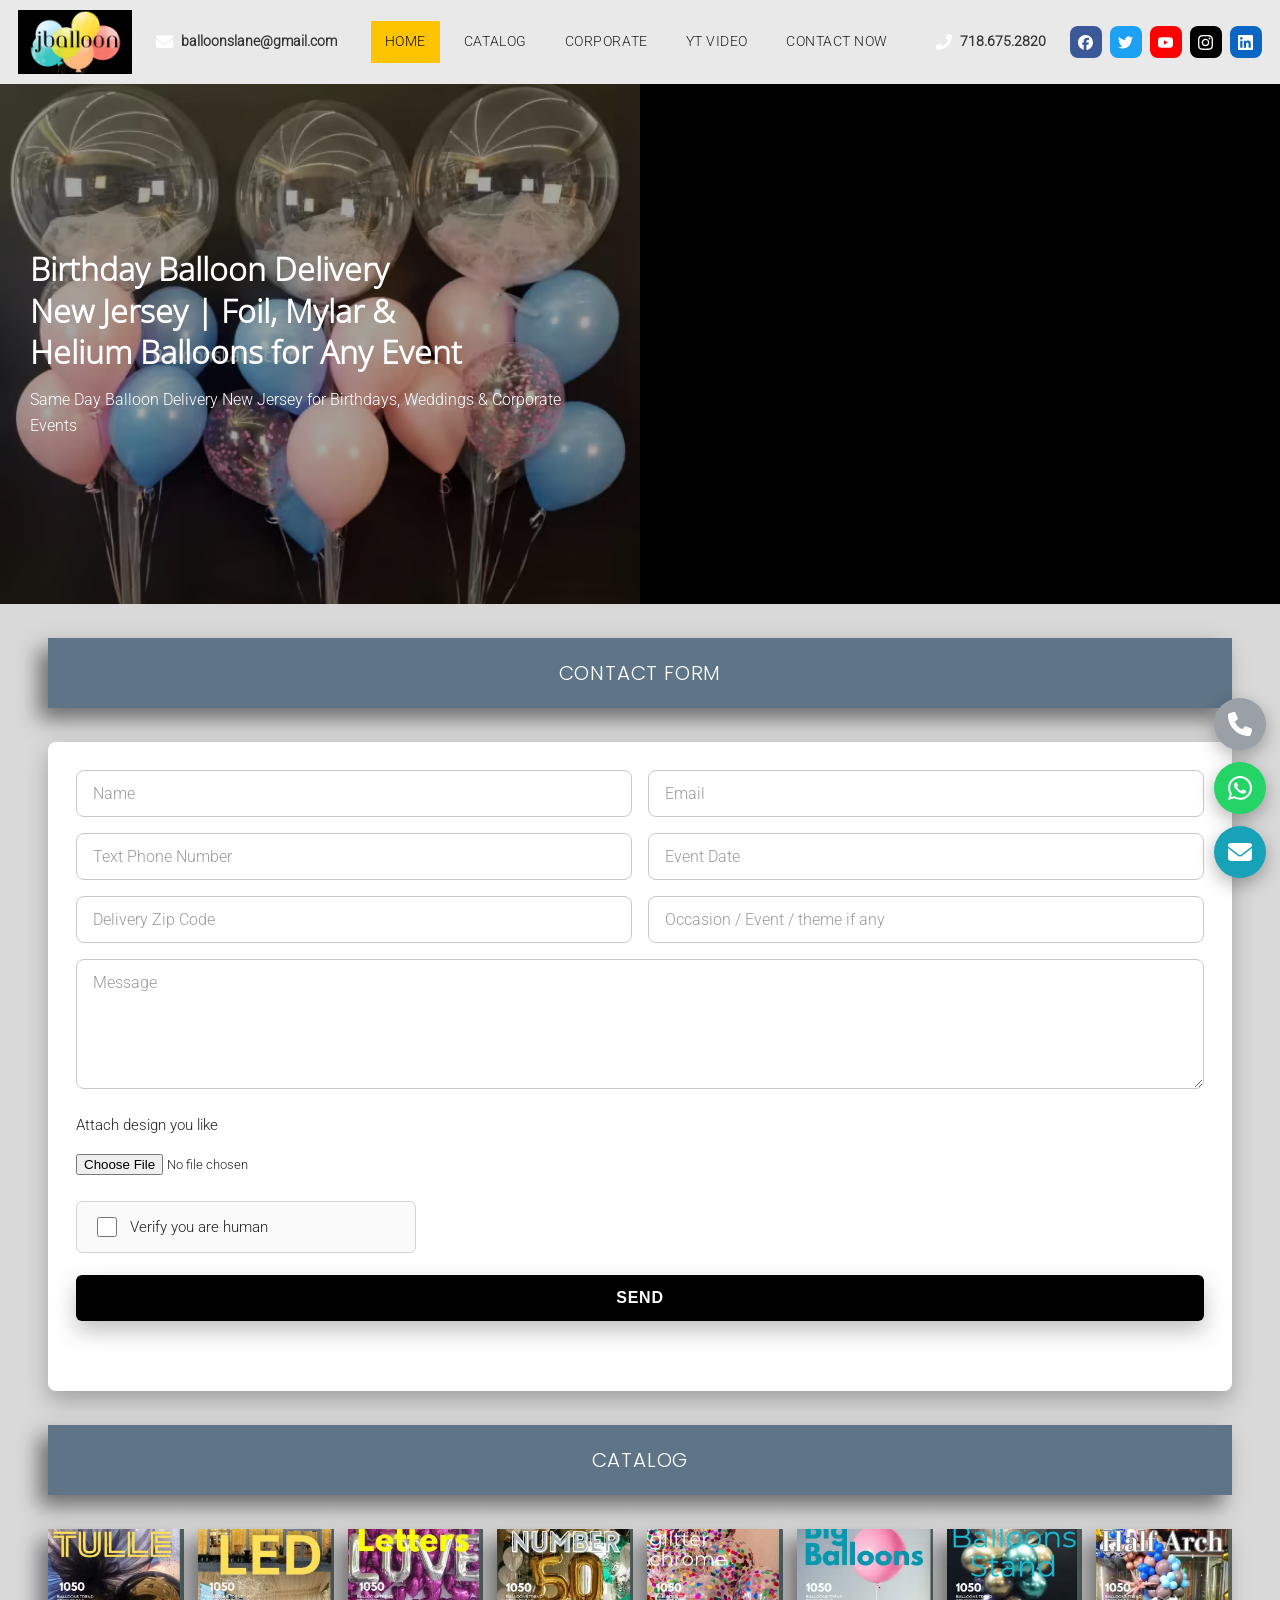
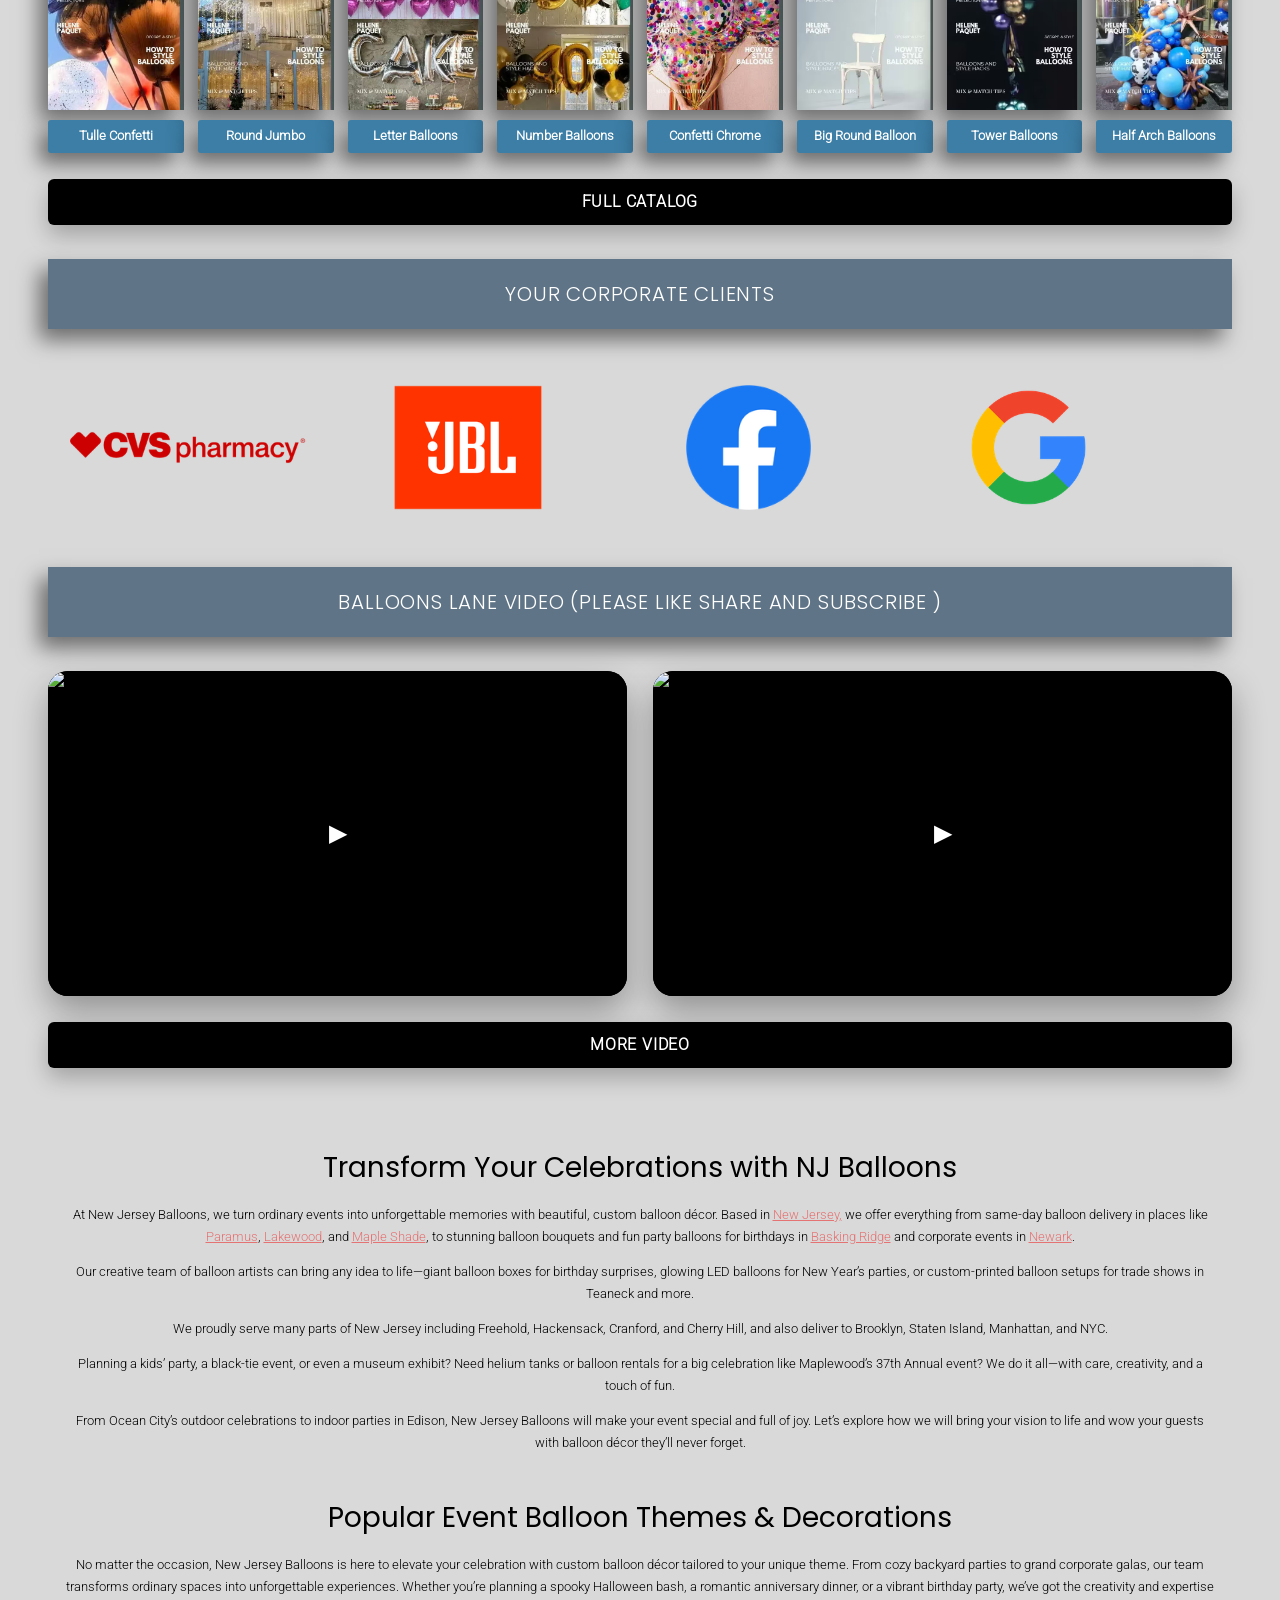
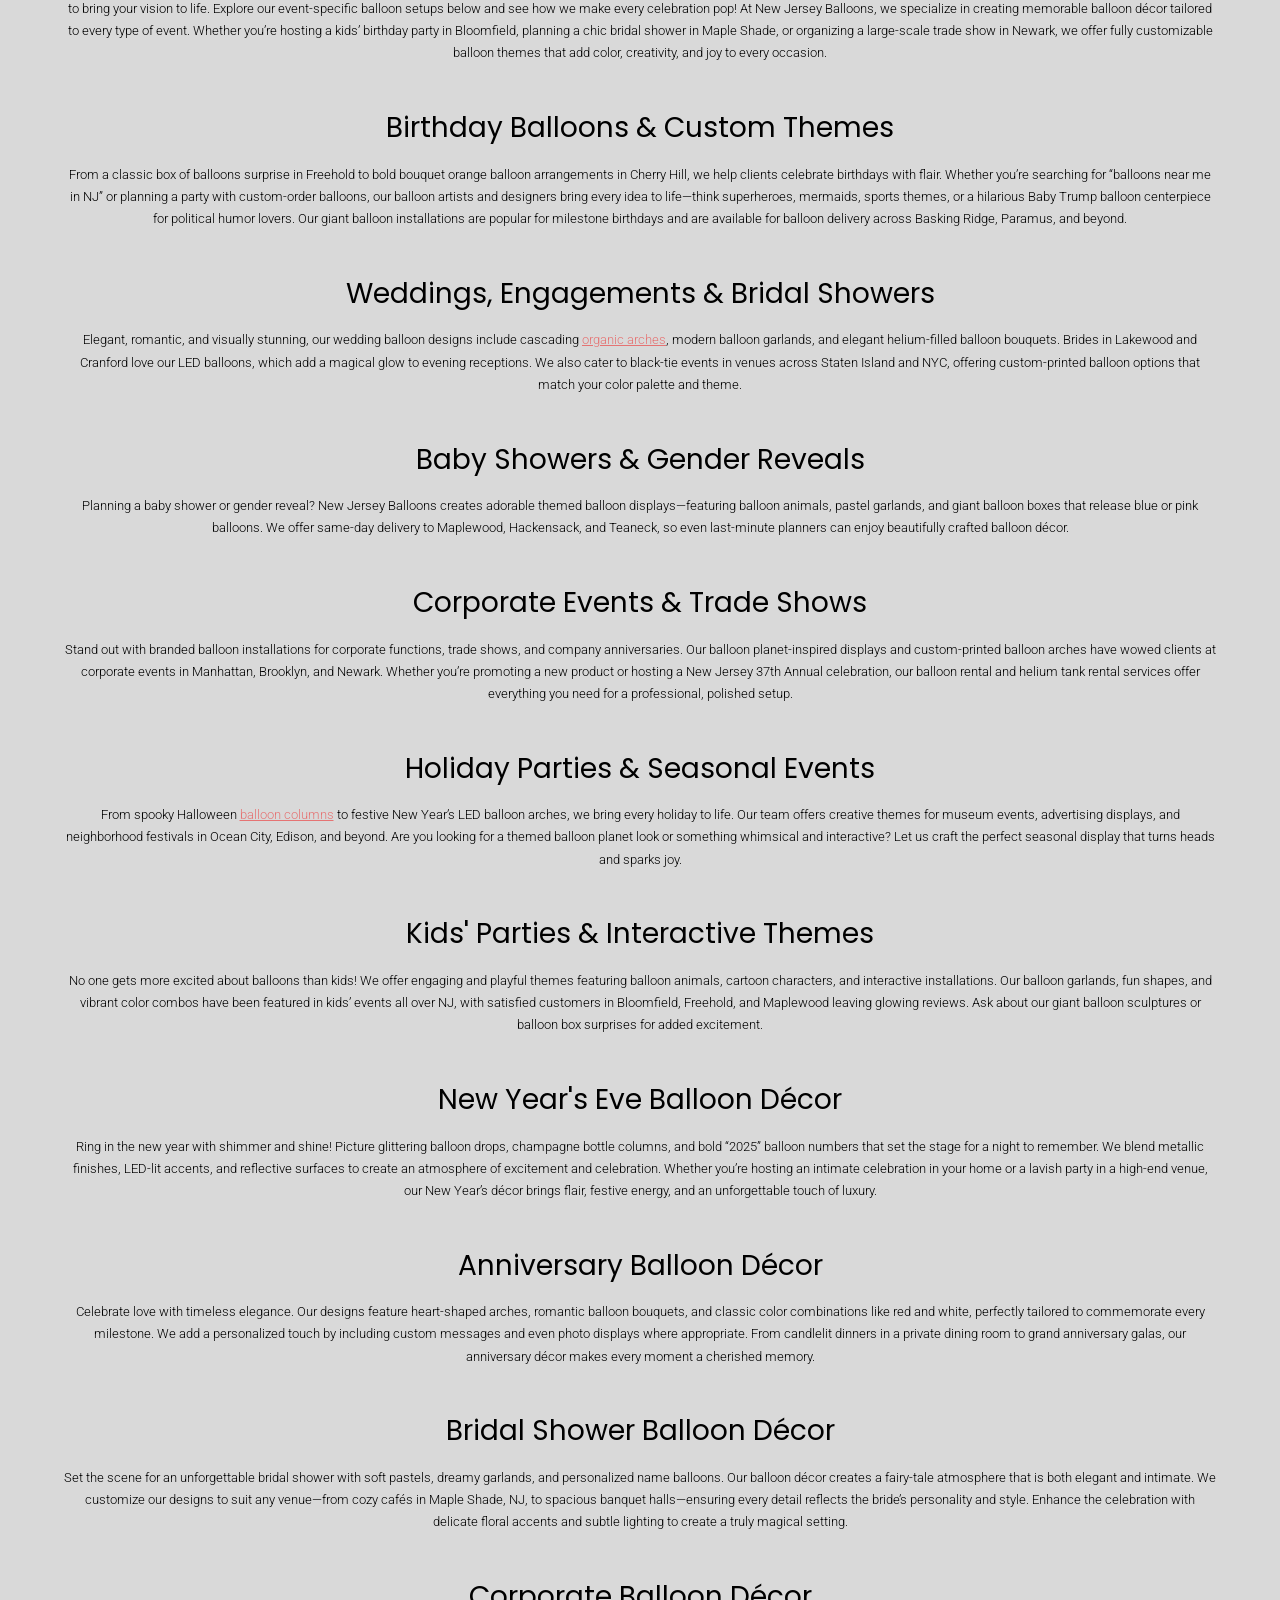
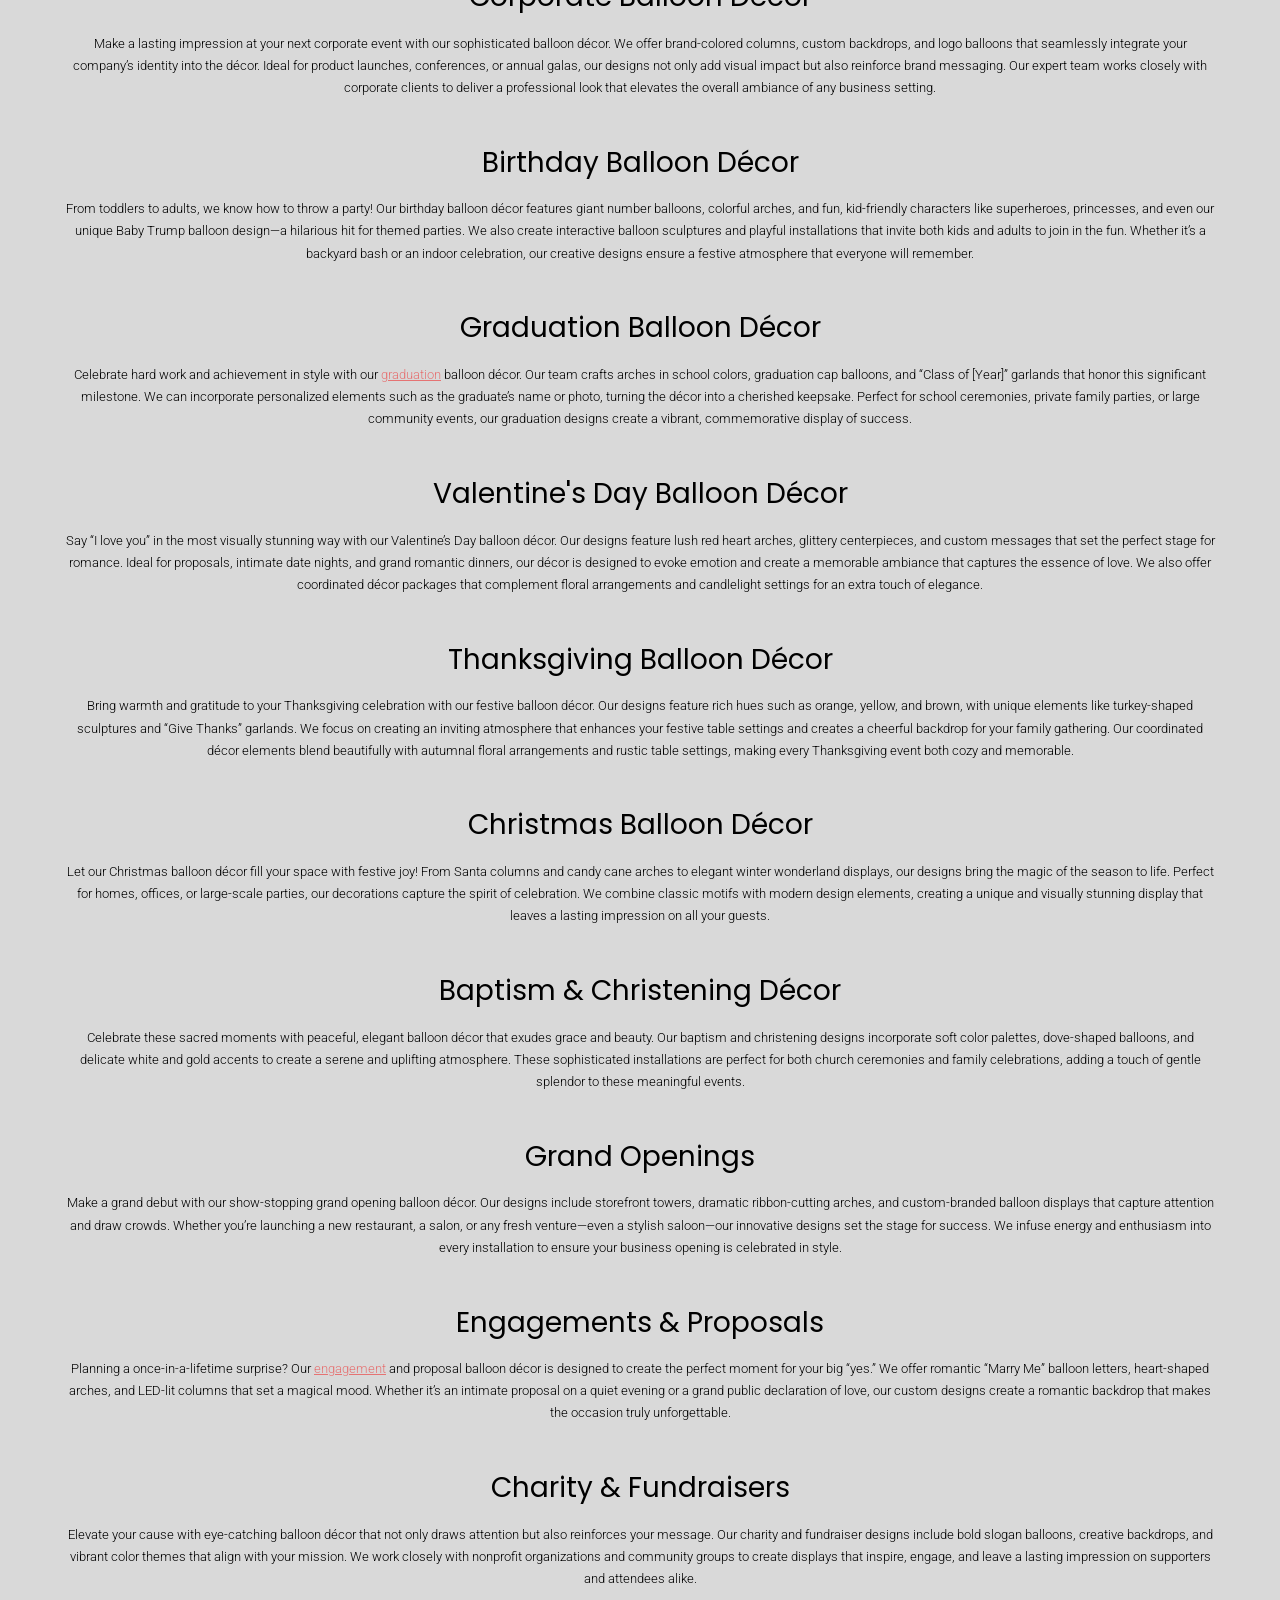
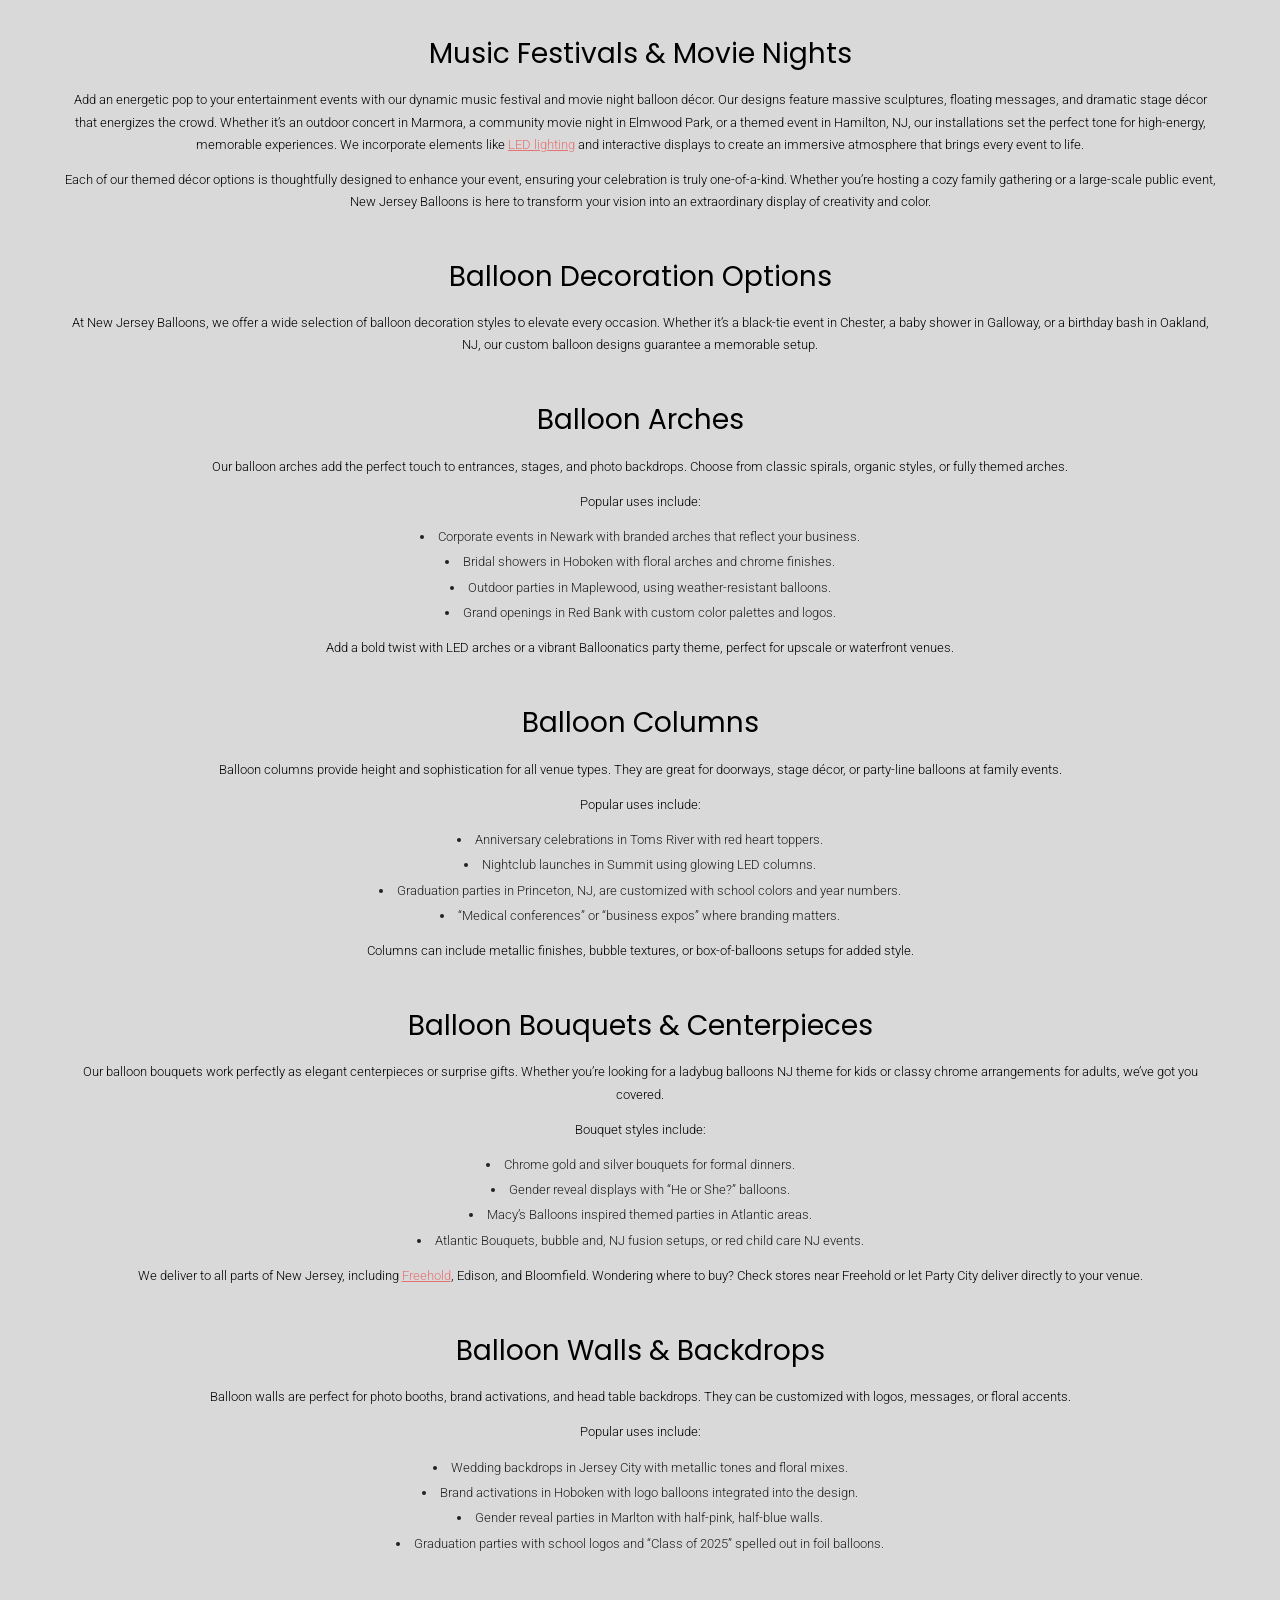
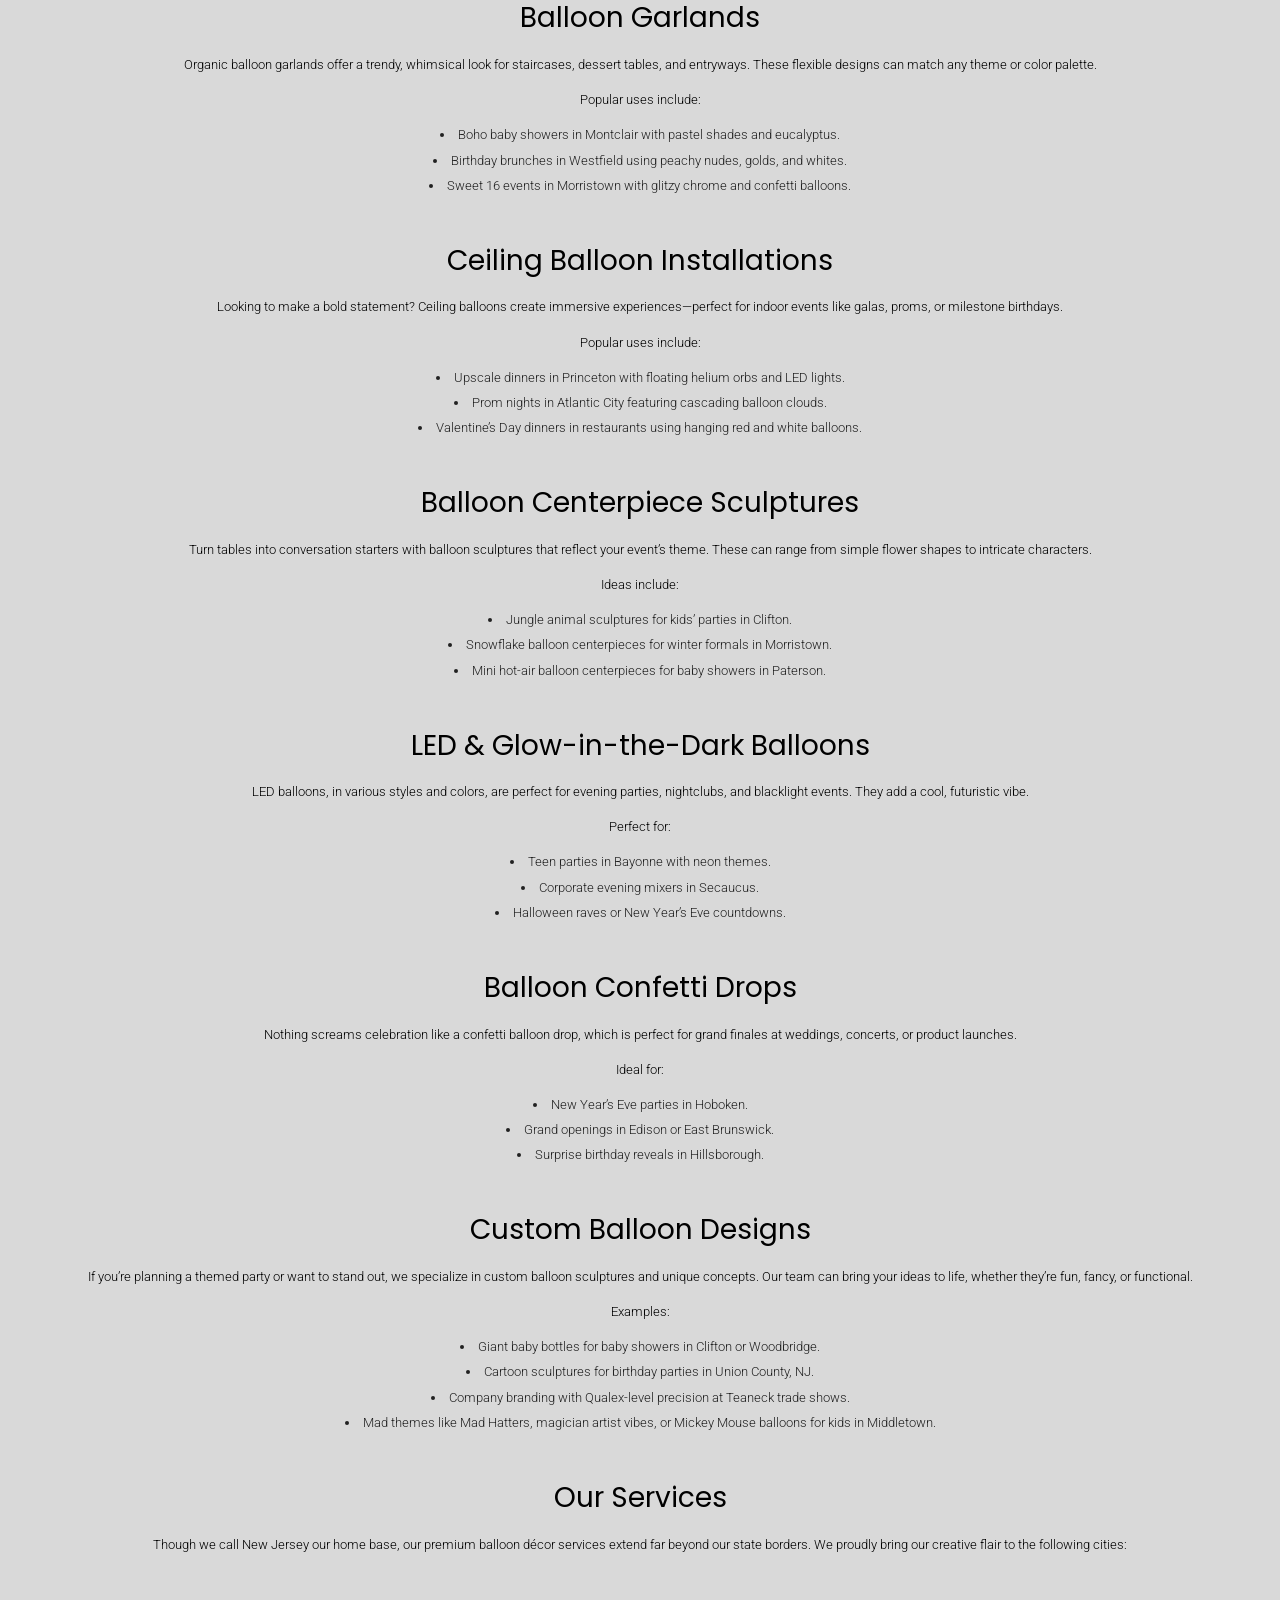
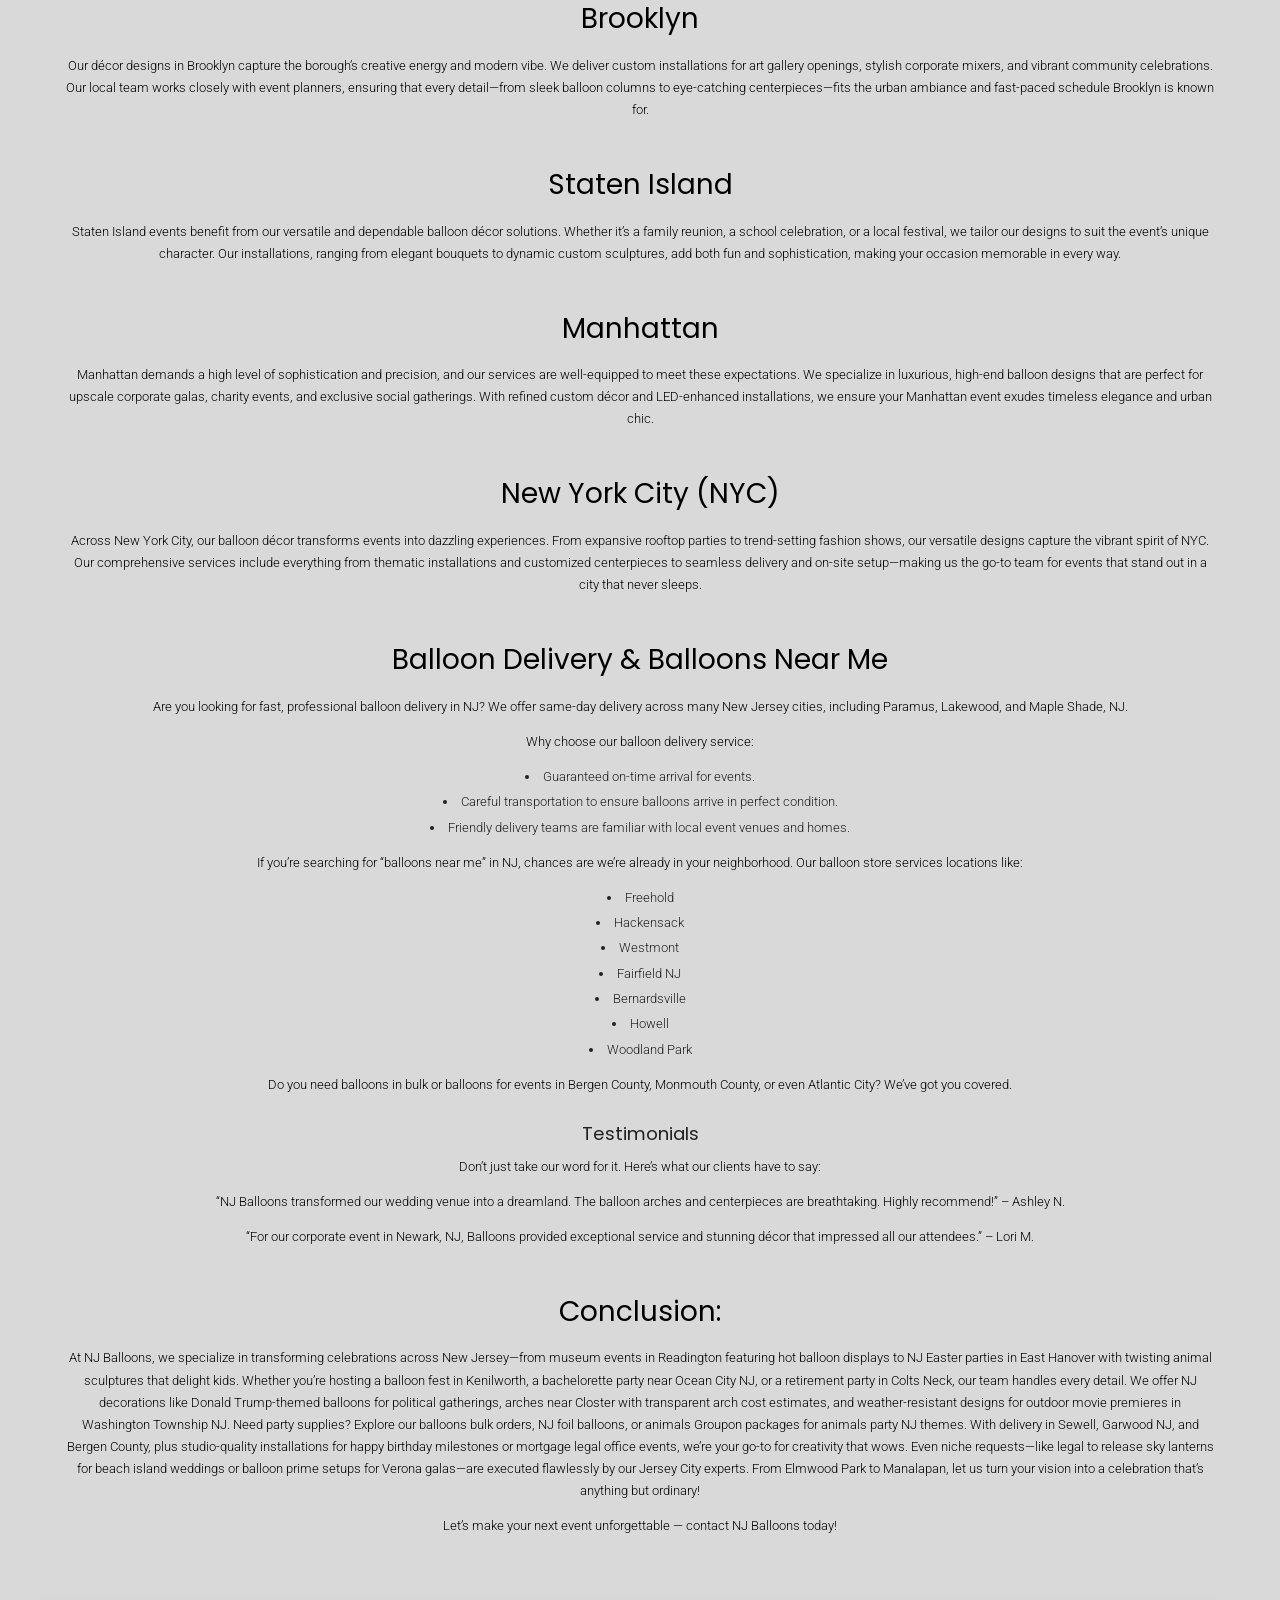
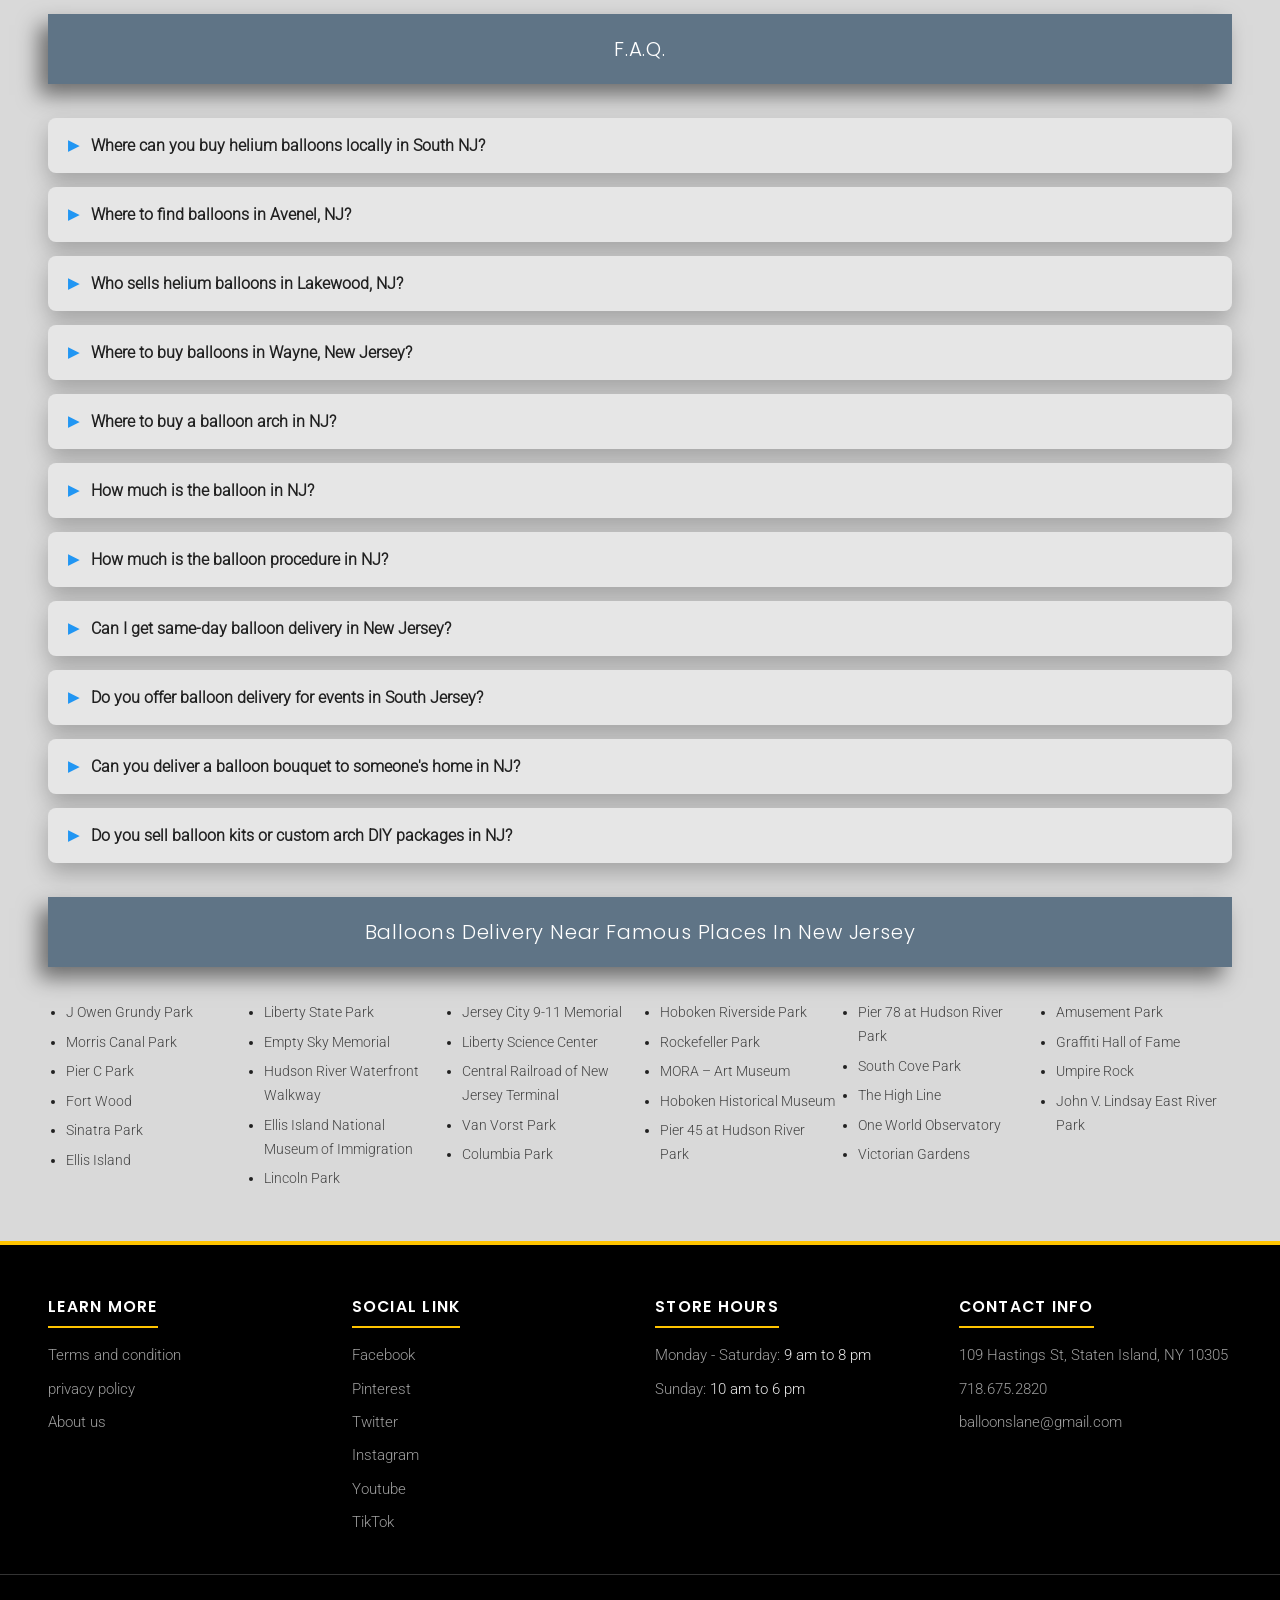
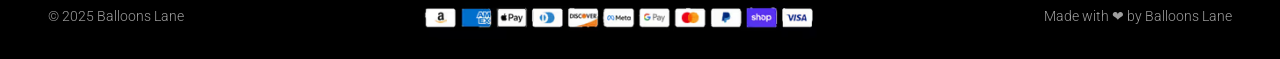
==== commit 67a9ba32: "Import website package" ====
--- a/index.html
+++ b/index.html
@@ -1,3 +1,3 @@
-<!DOCTYPE html><html lang="en"> <head><meta charset="utf-8"><meta name="viewport" content="width=device-width, initial-scale=1"><title>Best Birthday Balloon Delivery NJ | Same-Day Balloons &amp; Bouquets</title><meta name="description" content="Celebrate with birthday balloon delivery in NJ! Helium, number &#38; foil balloons for all ages. Same-day delivery available for parties &#38; special occasions."><meta name="robots" content="index, follow"><link rel="canonical" href="https://birthdayballoondeliverynj.com/"><meta property="og:type" content="website"><meta property="og:title" content="Best Birthday Balloon Delivery NJ | Same-Day Balloons &#38; Bouquets"><meta property="og:description" content="Celebrate with birthday balloon delivery in NJ! Helium, number &#38; foil balloons for all ages. Same-day delivery available for parties &#38; special occasions."><meta property="og:url" content="https://birthdayballoondeliverynj.com/"><meta property="og:image" content="https://birthdayballoondeliverynj.com/images/favicon-512.png"><meta name="twitter:card" content="summary_large_image"><link rel="icon" href="/favicon.ico" sizes="any"><link rel="icon" type="image/png" href="/images/favicon-512.png"><link rel="apple-touch-icon" href="/images/apple-touch-icon.png"><link rel="preload" as="font" type="font/woff2" href="/fonts/roboto-300-latin.woff2" crossorigin fetchpriority="high"><link rel="stylesheet" href="/_astro/catalog.BK6Tw0Bj.css">
-<style>.hero-photo[data-astro-cid-ewxirvlt]{position:absolute;inset:0;width:100%;height:100%;object-fit:cover;z-index:0}.hero-left[data-astro-cid-ewxirvlt]:before{z-index:1;background:#00000059}.hero-left-text[data-astro-cid-ewxirvlt]{z-index:2}.hero-right[data-astro-cid-ewxirvlt] iframe[data-astro-cid-ewxirvlt]{position:absolute;top:50%;left:50%;transform:translate(-50%,-50%) scale(1.4);width:auto;height:100%;min-width:100%;min-height:100%;max-width:none;aspect-ratio:16/9;border:0}
-</style></head><body> <header class="site-header"> <div class="header-inner"> <a class="brand" href="/" aria-label="Birthday Balloon Delivery NJ home"> <img src="/_astro/birthday-balloon-delivery-nj-logo.Oc28aOLZ_Z2bjkJL.avif" alt="Birthday Balloon Delivery NJ logo" loading="eager" decoding="async" fetchpriority="auto" width="256" height="144"> </a> <div class="header-contact header-contact-email"> <svg aria-hidden="true" viewBox="0 0 512 512" width="17" height="17" fill="#fff" xmlns="http://www.w3.org/2000/svg"><path d="M502.3 190.8c3.9-3.1 9.7-.2 9.7 4.7V400c0 26.5-21.5 48-48 48H48c-26.5 0-48-21.5-48-48V195.6c0-5 5.7-7.8 9.7-4.7 22.4 17.4 52.1 39.5 154.1 113.6 21.1 15.4 56.7 47.8 92.2 47.6 35.7.3 72-32.8 92.3-47.6 102-74.1 131.6-96.3 154-113.7zM256 320c23.2.4 56.6-29.2 73.4-41.4 132.7-96.3 142.8-104.7 173.4-128.7 5.8-4.5 9.2-11.5 9.2-18.9v-19c0-26.5-21.5-48-48-48H48C21.5 64 0 85.5 0 112v19c0 7.4 3.4 14.3 9.2 18.9 30.6 23.9 40.7 32.4 173.4 128.7 16.8 12.2 50.2 41.8 73.4 41.4z"></path></svg> <a href="mailto:balloonslane@gmail.com"><span class="hide-m">balloonslane@gmail.com</span></a> </div> <button class="nav-toggle" type="button" aria-label="Open menu" aria-expanded="false" aria-controls="mainNav">☰</button> <nav class="main-nav" id="mainNav" aria-label="Main navigation"> <a href="/" class="active">HOME</a> <a href="/catalog/" class="">CATALOG</a> <a href="/#corporate" class="">CORPORATE</a> <a href="/#video" class="">YT VIDEO</a> <a href="/contact-now/" class="">CONTACT NOW</a> </nav> <div class="header-contact header-contact-phone"> <svg aria-hidden="true" viewBox="0 0 512 512" width="16" height="16" fill="#fff" xmlns="http://www.w3.org/2000/svg"><path d="M493.4 24.6l-104-24c-11.3-2.6-22.9 3.3-27.5 13.9l-48 112c-4.2 9.8-1.4 21.3 6.9 28l60.6 49.6c-36 76.7-98.9 140.5-177.2 177.2l-49.6-60.6c-6.8-8.3-18.2-11.1-28-6.9l-112 48C3.9 366.5-2 378.1.6 389.4l24 104C27.1 504.2 36.7 512 48 512c256.1 0 464-207.5 464-464 0-11.2-7.7-20.9-18.6-23.4z"></path></svg> <a href="tel:7186752820">718.675.2820</a> </div> <div class="header-social" aria-label="Social links"> <a href="https://www.facebook.com/balloonslane/" target="_blank" rel="noopener" aria-label="Facebook"><img src="/images/social/facebook.svg" alt="" width="15" height="15" aria-hidden="true"></a> <a href="https://twitter.com/balloonslane" target="_blank" rel="noopener" aria-label="Twitter"><img src="/images/social/twitter.svg" alt="" width="15" height="15" aria-hidden="true"></a> <a href="https://www.youtube.com/channel/UCdsIWq3AVAGaRpFoQ8-T3CA" target="_blank" rel="noopener" aria-label="Youtube"><img src="/images/social/youtube.svg" alt="" width="15" height="15" aria-hidden="true"></a> <a href="https://www.instagram.com/balloonslane2/" target="_blank" rel="noopener" aria-label="Instagram"><img src="/images/social/instagram.svg" alt="" width="15" height="15" aria-hidden="true"></a> <a href="https://www.linkedin.com/in/balloonslane/" target="_blank" rel="noopener" aria-label="Linkedin"><img src="/images/social/linkedin.svg" alt="" width="15" height="15" aria-hidden="true"></a> </div> </div> </header>  <main> <section class="hero-split" data-astro-cid-ewxirvlt> <div class="hero-pane hero-left" data-astro-cid-ewxirvlt> <img src="/_astro/birthday-balloon-delivery-new-jersey-hero.C-CQBcZx_nHGlU.avif" alt="Clear bubble balloons with pink and blue balloons for a birthday celebration in New Jersey" loading="eager" fetchpriority="high" decoding="async" data-astro-cid-ewxirvlt="true" width="600" height="518" class="hero-photo"> <div class="hero-left-text" data-astro-cid-ewxirvlt> <h1 data-astro-cid-ewxirvlt>Birthday Balloon Delivery New Jersey | Foil, Mylar &amp; Helium Balloons for Any Event</h1> <p data-astro-cid-ewxirvlt>Same Day Balloon Delivery New Jersey for Birthdays, Weddings &amp; Corporate Events</p> </div> </div> <div class="hero-pane hero-right" data-astro-cid-ewxirvlt> <iframe id="heroYt" class="elementor-background-video-embed" role="presentation" frameborder="0" allowfullscreen allow="accelerometer; autoplay; clipboard-write; encrypted-media; gyroscope; picture-in-picture; web-share" referrerpolicy="strict-origin-when-cross-origin" title="Retirement Party Balloons with Confetti Balloons" width="100%" height="100%" src="https://www.youtube.com/embed/K4Lzuri3eR4?controls=0&rel=0&playsinline=1&cc_load_policy=0&autoplay=1&mute=1&loop=1&playlist=K4Lzuri3eR4" data-astro-cid-ewxirvlt></iframe> </div> </section>  <script type="module">(function(){function t(){var s=document.querySelector(".hero-right"),e=document.getElementById("heroYt");if(!(!s||!e)){var o=s.clientWidth,r=s.clientHeight;if(!(!o||!r)){var d=16/9,l=1.4,n,i;o/r>d?(n=o*l,i=n/d):(i=r*l,n=i*d),e.style.width=n+"px",e.style.height=i+"px",e.style.maxWidth="none",e.style.left=(o-n)/2+"px",e.style.top=(r-i)/2+"px",e.style.transform="none"}}}window.addEventListener("load",t),window.addEventListener("resize",t),t(),setTimeout(t,500),setTimeout(t,2e3)})();</script> <section id="contact" data-spy> <div class="container"> <div class="band"><h2>CONTACT FORM</h2></div> <form class="inquiry-form" id="home-inquiryForm" method="post" enctype="multipart/form-data" action="https://formsubmit.co/seooptimizeragency@gmail.com" target="home-form-target" novalidate> <input type="hidden" name="_subject" value="New Order Inquiry - Birthday Balloon Delivery NJ"> <input type="hidden" name="_template" value="table"> <input type="hidden" name="_next" value="https://birthdayballoondeliverynj.com/form-sent/"> <input type="text" name="_honey" style="display:none" tabindex="-1" autocomplete="off"> <div class="field"> <label class="sr-only" for="home-name">Name</label> <input type="text" id="home-name" name="name" autocomplete="name" placeholder="Name"> </div> <div class="field"> <label class="sr-only" for="home-email">Email</label> <input type="email" id="home-email" name="email" autocomplete="email" placeholder="Email" required> </div> <div class="field"> <label class="sr-only" for="home-phone">Text Phone Number</label> <input type="tel" id="home-phone" name="phone" autocomplete="tel" placeholder="Text Phone Number"> </div> <div class="field"> <label class="sr-only" for="home-date">Event Date</label> <input type="text" id="home-date" name="event_date" placeholder="Event Date" required> </div> <div class="field"> <label class="sr-only" for="home-zip">Delivery Zip Code</label> <input type="text" id="home-zip" name="delivery_zip" inputmode="numeric" placeholder="Delivery Zip Code" required> </div> <div class="field"> <label class="sr-only" for="home-occasion">Occasion / Event / theme if any</label> <input type="text" id="home-occasion" name="occasion" placeholder="Occasion / Event / theme if any"> </div> <div class="field field-wide"> <label class="sr-only" for="home-msg">Message</label> <textarea id="home-msg" name="message" required placeholder="Message"></textarea> </div> <div class="field field-wide"> <label for="home-file" style="font-weight:400">Attach design you like</label> <input type="file" id="home-file" name="attachment"> </div> <div class="verify-row field-wide"> <label><input type="checkbox" name="verify_human" aria-required="true"> Verify you are human</label> </div> <button type="submit" class="btn btn-black btn-wide">Send</button> <p class="form-note" id="home-formNote" role="status" aria-live="polite"></p> <iframe name="home-form-target" title="Form submission" hidden></iframe> </form> </div> </section> <section id="catalog" data-spy> <div class="container"> <div class="band"><h2>CATALOG</h2></div> <div class="cat-row"> <div class="cat-mini"> <img src="/_astro/tulle-confetti-balloons.CuqDko1o_ZdYqgb.avif" alt="Tulle Confetti magazine cover with dark tulle balloons" loading="lazy" decoding="async" fetchpriority="auto" width="450" height="750"> <a class="mini-btn" href="https://balloonsnumber.com/tulle-confetti" target="_blank" rel="noopener">Tulle Confetti</a> </div><div class="cat-mini"> <img src="/_astro/round-jumbo-led-clear-balloons.6edvoJrn_JExjF.avif" alt="Round Jumbo LED magazine cover with clear balloon styling" loading="lazy" decoding="async" fetchpriority="auto" width="450" height="750"> <a class="mini-btn" href="https://balloonsnumber.com/round-jumbo-led-clear-personalize-balloons/" target="_blank" rel="noopener">Round Jumbo</a> </div><div class="cat-mini"> <img src="/_astro/letter-balloons-name-age.DC4IvL2U_ZFamo0.avif" alt="Letter Balloons magazine cover with letter balloon designs" loading="lazy" decoding="async" fetchpriority="auto" width="450" height="750"> <a class="mini-btn" href="https://balloonsnumber.com/letter-balloons/" target="_blank" rel="noopener">Letter Balloons</a> </div><div class="cat-mini"> <img src="/_astro/gold-number-balloons.DS-7ARxe_1fPqzp.avif" alt="Number Balloons magazine cover with gold number balloons" loading="lazy" decoding="async" fetchpriority="auto" width="450" height="750"> <a class="mini-btn" href="https://balloonsnumber.com/number-balloons/" target="_blank" rel="noopener">Number Balloons</a> </div><div class="cat-mini"> <img src="/_astro/confetti-chrome-balloons.BuYRMmFq_Z1KxDpu.avif" alt="Confetti Chrome magazine cover with clear confetti balloons" loading="lazy" decoding="async" fetchpriority="auto" width="450" height="750"> <a class="mini-btn" href="https://balloonsnumber.com/confetti-chrome/" target="_blank" rel="noopener">Confetti Chrome</a> </div><div class="cat-mini"> <img src="/_astro/big-round-jumbo-balloons.CLma638L_Z1O80nl.avif" alt="Big Round Balloon magazine cover with a large pink balloon" loading="lazy" decoding="async" fetchpriority="auto" width="450" height="750"> <a class="mini-btn" href="https://balloonsnumber.com/big-round-balloons/" target="_blank" rel="noopener">Big Round Balloon</a> </div><div class="cat-mini"> <img src="/_astro/balloon-tower-stand.slnlv2Zr_4iS0u.avif" alt="Tower Balloons magazine cover with balloon stand styling" loading="lazy" decoding="async" fetchpriority="auto" width="450" height="750"> <a class="mini-btn" href="https://balloonsnumber.com/tower-balloons/" target="_blank" rel="noopener">Tower Balloons</a> </div><div class="cat-mini"> <img src="/_astro/balloon-half-arch.BlRz5_Hq_Z2dMyst.avif" alt="Half Arch Balloons magazine cover with half arch styling" loading="lazy" decoding="async" fetchpriority="auto" width="450" height="750"> <a class="mini-btn" href="https://balloonsnumber.com/half-arch-balloons" target="_blank" rel="noopener">Half Arch Balloons</a> </div> </div> <a class="btn btn-black btn-wide" href="/catalog/">Full Catalog</a> </div> </section> <section id="corporate" data-spy> <div class="container"> <div class="band"><h2>YOUR CORPORATE CLIENTS</h2></div> <div class="corp-wrap"> <div class="corp-track"> <div class="corp-logo"><img src="/_astro/cvs-logo.cIzOAxyp_16kH6L.png" alt="CVS Pharmacy logo" loading="lazy" decoding="async" fetchpriority="auto" width="360" height="49"></div><div class="corp-logo"><img src="/_astro/jbl-logo.Cg5dfPUv_t4twV.png" alt="JBL logo" loading="lazy" decoding="async" fetchpriority="auto" width="320" height="180"></div><div class="corp-logo"><img src="/_astro/facebook-logo.BtoraQki_Z1GoNgb.png" alt="Facebook logo" loading="lazy" decoding="async" fetchpriority="auto" width="160" height="160"></div><div class="corp-logo"><img src="/_astro/google-logo.f-EflQc2_Z1nne0a.png" alt="Google G logo" loading="lazy" decoding="async" fetchpriority="auto" width="200" height="200"></div><div class="corp-logo"><img src="/_astro/amazon-logo.Cjmk4jff_2uuEjd.png" alt="Amazon logo" loading="lazy" decoding="async" fetchpriority="auto" width="200" height="200"></div><div class="corp-logo"><img src="/_astro/netflix-logo.Cz4QaGVi_1JAOUz.png" alt="Netflix N logo" loading="lazy" decoding="async" fetchpriority="auto" width="200" height="200"></div><div class="corp-logo"><img src="/_astro/sugar-factory-logo.Ce6oOXCQ_ZgzsQH.png" alt="Sugar Factory logo" loading="lazy" decoding="async" fetchpriority="auto" width="200" height="115"></div> <div class="corp-logo" aria-hidden="true"><img src="/_astro/cvs-logo.cIzOAxyp_16kH6L.png" alt loading="lazy" decoding="async" fetchpriority="auto" width="360" height="49"></div><div class="corp-logo" aria-hidden="true"><img src="/_astro/jbl-logo.Cg5dfPUv_t4twV.png" alt loading="lazy" decoding="async" fetchpriority="auto" width="320" height="180"></div><div class="corp-logo" aria-hidden="true"><img src="/_astro/facebook-logo.BtoraQki_Z1GoNgb.png" alt loading="lazy" decoding="async" fetchpriority="auto" width="160" height="160"></div><div class="corp-logo" aria-hidden="true"><img src="/_astro/google-logo.f-EflQc2_Z1nne0a.png" alt loading="lazy" decoding="async" fetchpriority="auto" width="200" height="200"></div><div class="corp-logo" aria-hidden="true"><img src="/_astro/amazon-logo.Cjmk4jff_2uuEjd.png" alt loading="lazy" decoding="async" fetchpriority="auto" width="200" height="200"></div><div class="corp-logo" aria-hidden="true"><img src="/_astro/netflix-logo.Cz4QaGVi_1JAOUz.png" alt loading="lazy" decoding="async" fetchpriority="auto" width="200" height="200"></div><div class="corp-logo" aria-hidden="true"><img src="/_astro/sugar-factory-logo.Ce6oOXCQ_ZgzsQH.png" alt loading="lazy" decoding="async" fetchpriority="auto" width="200" height="115"></div> </div> </div> </div> </section> <section id="video" data-spy> <div class="container"> <div class="band"><h2>BALLOONS LANE VIDEO (PLEASE LIKE SHARE AND SUBSCRIBE )</h2></div> <div class="video-grid"> <div class="video-card"> <iframe title="50th Birthday Balloon Decorations | Birthday Balloon Bouquet and Garland decor Ideas | Balloons lane" src="https://www.youtube.com/embed/D3jleZLWPvQ?autoplay=1&mute=1&rel=0&playsinline=1" loading="lazy" allow="accelerometer; autoplay; clipboard-write; encrypted-media; gyroscope; picture-in-picture; web-share" allowfullscreen referrerpolicy="strict-origin-when-cross-origin"></iframe> </div><div class="video-card"> <iframe title="LED Bubble Bobo Clear Round Balloon for Events and Parties | Birthday, Graduation Balloon" src="https://www.youtube.com/embed/VbV9hOF0bfA?autoplay=1&mute=1&rel=0&playsinline=1" loading="lazy" allow="accelerometer; autoplay; clipboard-write; encrypted-media; gyroscope; picture-in-picture; web-share" allowfullscreen referrerpolicy="strict-origin-when-cross-origin"></iframe> </div> </div> <div class="more-video"> <a class="btn btn-black btn-wide" href="https://www.youtube.com/@BalloonsLane?sub_confirmation=1" target="_blank" rel="noopener">More Video</a> </div> </div> </section> <section class="seo-copy"> <h2>Transform Your Celebrations with NJ Balloons</h2> <p>At New Jersey Balloons, we turn ordinary events into unforgettable memories with beautiful, custom balloon décor. Based in <a href="https://www.nj.gov/">New Jersey,</a> we offer everything from same-day balloon delivery in places like <a href="https://en.wikipedia.org/wiki/Paramus,_New_Jersey">Paramus</a>, <a href="https://en.wikipedia.org/wiki/Lakewood_Township,_New_Jersey">Lakewood</a>, and <a href="https://mapleshade.com/">Maple Shade</a>, to stunning balloon bouquets and fun party balloons for birthdays in <a href="https://en.wikipedia.org/wiki/Basking_Ridge,_New_Jersey">Basking Ridge</a> and corporate events in <a href="https://www.newarknj.gov/)">Newark</a>.</p> <p>Our creative team of balloon artists can bring any idea to life—giant balloon boxes for birthday surprises, glowing LED balloons for New Year’s parties, or custom-printed balloon setups for trade shows in Teaneck and more.</p> <p>We proudly serve many parts of New Jersey including Freehold, Hackensack, Cranford, and Cherry Hill, and also deliver to Brooklyn, Staten Island, Manhattan, and NYC.</p> <p>Planning a kids’ party, a black-tie event, or even a museum exhibit? Need helium tanks or balloon rentals for a big celebration like Maplewood’s 37th Annual event? We do it all—with care, creativity, and a touch of fun.</p> <p>From Ocean City’s outdoor celebrations to indoor parties in Edison, New Jersey Balloons will make your event special and full of joy. Let’s explore how we will bring your vision to life and wow your guests with balloon décor they’ll never forget.</p> <h2>Popular Event Balloon Themes &amp; Decorations</h2> <p>No matter the occasion, New Jersey Balloons is here to elevate your celebration with custom balloon décor tailored to your unique theme. From cozy backyard parties to grand corporate galas, our team transforms ordinary spaces into unforgettable experiences. Whether you’re planning a spooky Halloween bash, a romantic anniversary dinner, or a vibrant birthday party, we’ve got the creativity and expertise to bring your vision to life. Explore our event-specific balloon setups below and see how we make every celebration pop! At New Jersey Balloons, we specialize in creating memorable balloon décor tailored to every type of event. Whether you’re hosting a kids’ birthday party in Bloomfield, planning a chic bridal shower in Maple Shade, or organizing a large-scale trade show in Newark, we offer fully customizable balloon themes that add color, creativity, and joy to every occasion.</p> <h2>Birthday Balloons &amp; Custom Themes</h2> <p>From a classic box of balloons surprise in Freehold to bold bouquet orange balloon arrangements in Cherry Hill, we help clients celebrate birthdays with flair. Whether you’re searching for “balloons near me in NJ” or planning a party with custom-order balloons, our balloon artists and designers bring every idea to life—think superheroes, mermaids, sports themes, or a hilarious Baby Trump balloon centerpiece for political humor lovers. Our giant balloon installations are popular for milestone birthdays and are available for balloon delivery across Basking Ridge, Paramus, and beyond.</p> <h2>Weddings, Engagements &amp; Bridal Showers</h2> <p>Elegant, romantic, and visually stunning, our wedding balloon designs include cascading <a href="https://balloonsnumber.com/half-arch-balloons)">organic arches</a>, modern balloon garlands, and elegant helium-filled balloon bouquets. Brides in Lakewood and Cranford love our LED balloons, which add a magical glow to evening receptions. We also cater to black-tie events in venues across Staten Island and NYC, offering custom-printed balloon options that match your color palette and theme.</p> <h2>Baby Showers &amp; Gender Reveals</h2> <p>Planning a baby shower or gender reveal? New Jersey Balloons creates adorable themed balloon displays—featuring balloon animals, pastel garlands, and giant balloon boxes that release blue or pink balloons. We offer same-day delivery to Maplewood, Hackensack, and Teaneck, so even last-minute planners can enjoy beautifully crafted balloon décor.</p> <h2>Corporate Events &amp; Trade Shows</h2> <p>Stand out with branded balloon installations for corporate functions, trade shows, and company anniversaries. Our balloon planet-inspired displays and custom-printed balloon arches have wowed clients at corporate events in Manhattan, Brooklyn, and Newark. Whether you’re promoting a new product or hosting a New Jersey 37th Annual celebration, our balloon rental and helium tank rental services offer everything you need for a professional, polished setup.</p> <h2>Holiday Parties &amp; Seasonal Events</h2> <p>From spooky Halloween <a href="https://balloonsnumber.com/column-balloon)">balloon columns</a> to festive New Year’s LED balloon arches, we bring every holiday to life. Our team offers creative themes for museum events, advertising displays, and neighborhood festivals in Ocean City, Edison, and beyond. Are you looking for a themed balloon planet look or something whimsical and interactive? Let us craft the perfect seasonal display that turns heads and sparks joy.</p> <h2>Kids' Parties &amp; Interactive Themes</h2> <p>No one gets more excited about balloons than kids! We offer engaging and playful themes featuring balloon animals, cartoon characters, and interactive installations. Our balloon garlands, fun shapes, and vibrant color combos have been featured in kids’ events all over NJ, with satisfied customers in Bloomfield, Freehold, and Maplewood leaving glowing reviews. Ask about our giant balloon sculptures or balloon box surprises for added excitement.</p> <h2>New Year's Eve Balloon Décor</h2> <p>Ring in the new year with shimmer and shine! Picture glittering balloon drops, champagne bottle columns, and bold “2025” balloon numbers that set the stage for a night to remember. We blend metallic finishes, LED-lit accents, and reflective surfaces to create an atmosphere of excitement and celebration. Whether you’re hosting an intimate celebration in your home or a lavish party in a high-end venue, our New Year’s décor brings flair, festive energy, and an unforgettable touch of luxury.</p> <h2>Anniversary Balloon Décor</h2> <p>Celebrate love with timeless elegance. Our designs feature heart-shaped arches, romantic balloon bouquets, and classic color combinations like red and white, perfectly tailored to commemorate every milestone. We add a personalized touch by including custom messages and even photo displays where appropriate. From candlelit dinners in a private dining room to grand anniversary galas, our anniversary décor makes every moment a cherished memory.</p> <h2>Bridal Shower Balloon Décor</h2> <p>Set the scene for an unforgettable bridal shower with soft pastels, dreamy garlands, and personalized name balloons. Our balloon décor creates a fairy-tale atmosphere that is both elegant and intimate. We customize our designs to suit any venue—from cozy cafés in Maple Shade, NJ, to spacious banquet halls—ensuring every detail reflects the bride’s personality and style. Enhance the celebration with delicate floral accents and subtle lighting to create a truly magical setting.</p> <h2>Corporate Balloon Décor</h2> <p>Make a lasting impression at your next corporate event with our sophisticated balloon décor. We offer brand-colored columns, custom backdrops, and logo balloons that seamlessly integrate your company’s identity into the décor. Ideal for product launches, conferences, or annual galas, our designs not only add visual impact but also reinforce brand messaging. Our expert team works closely with corporate clients to deliver a professional look that elevates the overall ambiance of any business setting.</p> <h2>Birthday Balloon Décor</h2> <p>From toddlers to adults, we know how to throw a party! Our birthday balloon décor features giant number balloons, colorful arches, and fun, kid-friendly characters like superheroes, princesses, and even our unique Baby Trump balloon design—a hilarious hit for themed parties. We also create interactive balloon sculptures and playful installations that invite both kids and adults to join in the fun. Whether it’s a backyard bash or an indoor celebration, our creative designs ensure a festive atmosphere that everyone will remember.</p> <h2>Graduation Balloon Décor</h2> <p>Celebrate hard work and achievement in style with our <a href="https://balloonsnumber.com/graduation-balloon/)">graduation</a> balloon décor. Our team crafts arches in school colors, graduation cap balloons, and “Class of [Year]” garlands that honor this significant milestone. We can incorporate personalized elements such as the graduate’s name or photo, turning the décor into a cherished keepsake. Perfect for school ceremonies, private family parties, or large community events, our graduation designs create a vibrant, commemorative display of success.</p> <h2>Valentine's Day Balloon Décor</h2> <p>Say “I love you” in the most visually stunning way with our Valentine’s Day balloon décor. Our designs feature lush red heart arches, glittery centerpieces, and custom messages that set the perfect stage for romance. Ideal for proposals, intimate date nights, and grand romantic dinners, our décor is designed to evoke emotion and create a memorable ambiance that captures the essence of love. We also offer coordinated décor packages that complement floral arrangements and candlelight settings for an extra touch of elegance.</p> <h2>Thanksgiving Balloon Décor</h2> <p>Bring warmth and gratitude to your Thanksgiving celebration with our festive balloon décor. Our designs feature rich hues such as orange, yellow, and brown, with unique elements like turkey-shaped sculptures and “Give Thanks” garlands. We focus on creating an inviting atmosphere that enhances your festive table settings and creates a cheerful backdrop for your family gathering. Our coordinated décor elements blend beautifully with autumnal floral arrangements and rustic table settings, making every Thanksgiving event both cozy and memorable.</p> <h2>Christmas Balloon Décor</h2> <p>Let our Christmas balloon décor fill your space with festive joy! From Santa columns and candy cane arches to elegant winter wonderland displays, our designs bring the magic of the season to life. Perfect for homes, offices, or large-scale parties, our decorations capture the spirit of celebration. We combine classic motifs with modern design elements, creating a unique and visually stunning display that leaves a lasting impression on all your guests.</p> <h2>Baptism &amp; Christening Décor</h2> <p>Celebrate these sacred moments with peaceful, elegant balloon décor that exudes grace and beauty. Our baptism and christening designs incorporate soft color palettes, dove-shaped balloons, and delicate white and gold accents to create a serene and uplifting atmosphere. These sophisticated installations are perfect for both church ceremonies and family celebrations, adding a touch of gentle splendor to these meaningful events.</p> <h2>Grand Openings</h2> <p>Make a grand debut with our show-stopping grand opening balloon décor. Our designs include storefront towers, dramatic ribbon-cutting arches, and custom-branded balloon displays that capture attention and draw crowds. Whether you’re launching a new restaurant, a salon, or any fresh venture—even a stylish saloon—our innovative designs set the stage for success. We infuse energy and enthusiasm into every installation to ensure your business opening is celebrated in style.</p> <h2>Engagements &amp; Proposals</h2> <p>Planning a once-in-a-lifetime surprise? Our <a href="https://balloonsnumber.com/engagement-balloons/)">engagement</a> and proposal balloon décor is designed to create the perfect moment for your big “yes.” We offer romantic “Marry Me” balloon letters, heart-shaped arches, and LED-lit columns that set a magical mood. Whether it’s an intimate proposal on a quiet evening or a grand public declaration of love, our custom designs create a romantic backdrop that makes the occasion truly unforgettable.</p> <h2>Charity &amp; Fundraisers</h2> <p>Elevate your cause with eye-catching balloon décor that not only draws attention but also reinforces your message. Our charity and fundraiser designs include bold slogan balloons, creative backdrops, and vibrant color themes that align with your mission. We work closely with nonprofit organizations and community groups to create displays that inspire, engage, and leave a lasting impression on supporters and attendees alike.</p> <h2>Music Festivals &amp; Movie Nights</h2> <p>Add an energetic pop to your entertainment events with our dynamic music festival and movie night balloon décor. Our designs feature massive sculptures, floating messages, and dramatic stage décor that energizes the crowd. Whether it’s an outdoor concert in Marmora, a community movie night in Elmwood Park, or a themed event in Hamilton, NJ, our installations set the perfect tone for high-energy, memorable experiences. We incorporate elements like <a href="https://en.wikipedia.org/wiki/Light-emitting_diode)">LED lighting</a> and interactive displays to create an immersive atmosphere that brings every event to life.</p> <p>Each of our themed décor options is thoughtfully designed to enhance your event, ensuring your celebration is truly one-of-a-kind. Whether you’re hosting a cozy family gathering or a large-scale public event, New Jersey Balloons is here to transform your vision into an extraordinary display of creativity and color.</p> <h2>Balloon Decoration Options</h2> <p>At New Jersey Balloons, we offer a wide selection of balloon decoration styles to elevate every occasion. Whether it’s a black-tie event in Chester, a baby shower in Galloway, or a birthday bash in Oakland, NJ, our custom balloon designs guarantee a memorable setup.</p> <h2>Balloon Arches</h2> <p>Our balloon arches add the perfect touch to entrances, stages, and photo backdrops. Choose from classic spirals, organic styles, or fully themed arches.</p> <p>Popular uses include:</p> <ul class="seo-list"><li>Corporate events in Newark with branded arches that reflect your business.</li><li>Bridal showers in Hoboken with floral arches and chrome finishes.</li><li>Outdoor parties in Maplewood, using weather-resistant balloons.</li><li>Grand openings in Red Bank with custom color palettes and logos.</li></ul> <p>Add a bold twist with LED arches or a vibrant Balloonatics party theme, perfect for upscale or waterfront venues.</p> <h2>Balloon Columns</h2> <p>Balloon columns provide height and sophistication for all venue types. They are great for doorways, stage décor, or party-line balloons at family events.</p> <p>Popular uses include:</p> <ul class="seo-list"><li>Anniversary celebrations in Toms River with red heart toppers.</li><li>Nightclub launches in Summit using glowing LED columns.</li><li>Graduation parties in Princeton, NJ, are customized with school colors and year numbers.</li><li>“Medical conferences” or “business expos” where branding matters.</li></ul> <p>Columns can include metallic finishes, bubble textures, or box-of-balloons setups for added style.</p> <h2>Balloon Bouquets &amp; Centerpieces</h2> <p>Our balloon bouquets work perfectly as elegant centerpieces or surprise gifts. Whether you’re looking for a ladybug balloons NJ theme for kids or classy chrome arrangements for adults, we’ve got you covered.</p> <p>Bouquet styles include:</p> <ul class="seo-list"><li>Chrome gold and silver bouquets for formal dinners.</li><li>Gender reveal displays with “He or She?” balloons.</li><li>Macy’s Balloons inspired themed parties in Atlantic areas.</li><li>Atlantic Bouquets, bubble and, NJ fusion setups, or red child care NJ events.</li></ul> <p>We deliver to all parts of New Jersey, including <a href="https://www.twp.freehold.nj.us/)">Freehold</a>, Edison, and Bloomfield. Wondering where to buy? Check stores near Freehold or let Party City deliver directly to your venue.</p> <h2>Balloon Walls &amp; Backdrops</h2> <p>Balloon walls are perfect for photo booths, brand activations, and head table backdrops. They can be customized with logos, messages, or floral accents.</p> <p>Popular uses include:</p> <ul class="seo-list"><li>Wedding backdrops in Jersey City with metallic tones and floral mixes.</li><li>Brand activations in Hoboken with logo balloons integrated into the design.</li><li>Gender reveal parties in Marlton with half-pink, half-blue walls.</li><li>Graduation parties with school logos and “Class of 2025” spelled out in foil balloons.</li></ul> <h2>Balloon Garlands</h2> <p>Organic balloon garlands offer a trendy, whimsical look for staircases, dessert tables, and entryways. These flexible designs can match any theme or color palette.</p> <p>Popular uses include:</p> <ul class="seo-list"><li>Boho baby showers in Montclair with pastel shades and eucalyptus.</li><li>Birthday brunches in Westfield using peachy nudes, golds, and whites.</li><li>Sweet 16 events in Morristown with glitzy chrome and confetti balloons.</li></ul> <h2>Ceiling Balloon Installations</h2> <p>Looking to make a bold statement? Ceiling balloons create immersive experiences—perfect for indoor events like galas, proms, or milestone birthdays.</p> <p>Popular uses include:</p> <ul class="seo-list"><li>Upscale dinners in Princeton with floating helium orbs and LED lights.</li><li>Prom nights in Atlantic City featuring cascading balloon clouds.</li><li>Valentine’s Day dinners in restaurants using hanging red and white balloons.</li></ul> <h2>Balloon Centerpiece Sculptures</h2> <p>Turn tables into conversation starters with balloon sculptures that reflect your event’s theme. These can range from simple flower shapes to intricate characters.</p> <p>Ideas include:</p> <ul class="seo-list"><li>Jungle animal sculptures for kids’ parties in Clifton.</li><li>Snowflake balloon centerpieces for winter formals in Morristown.</li><li>Mini hot-air balloon centerpieces for baby showers in Paterson.</li></ul> <h2>LED &amp; Glow-in-the-Dark Balloons</h2> <p>LED balloons, in various styles and colors, are perfect for evening parties, nightclubs, and blacklight events. They add a cool, futuristic vibe.</p> <p>Perfect for:</p> <ul class="seo-list"><li>Teen parties in Bayonne with neon themes.</li><li>Corporate evening mixers in Secaucus.</li><li>Halloween raves or New Year’s Eve countdowns.</li></ul> <h2>Balloon Confetti Drops</h2> <p>Nothing screams celebration like a confetti balloon drop, which is perfect for grand finales at weddings, concerts, or product launches.</p> <p>Ideal for:</p> <ul class="seo-list"><li>New Year’s Eve parties in Hoboken.</li><li>Grand openings in Edison or East Brunswick.</li><li>Surprise birthday reveals in Hillsborough.</li></ul> <h2>Custom Balloon Designs</h2> <p>If you’re planning a themed party or want to stand out, we specialize in custom balloon sculptures and unique concepts. Our team can bring your ideas to life, whether they’re fun, fancy, or functional.</p> <p>Examples:</p> <ul class="seo-list"><li>Giant baby bottles for baby showers in Clifton or Woodbridge.</li><li>Cartoon sculptures for birthday parties in Union County, NJ.</li><li>Company branding with Qualex-level precision at Teaneck trade shows.</li><li>Mad themes like Mad Hatters, magician artist vibes, or Mickey Mouse balloons for kids in Middletown.</li></ul> <h2>Our Services</h2> <p>Though we call New Jersey our home base, our premium balloon décor services extend far beyond our state borders. We proudly bring our creative flair to the following cities:</p> <h2>Brooklyn</h2> <p>Our décor designs in Brooklyn capture the borough’s creative energy and modern vibe. We deliver custom installations for art gallery openings, stylish corporate mixers, and vibrant community celebrations. Our local team works closely with event planners, ensuring that every detail—from sleek balloon columns to eye-catching centerpieces—fits the urban ambiance and fast-paced schedule Brooklyn is known for.</p> <h2>Staten Island</h2> <p>Staten Island events benefit from our versatile and dependable balloon décor solutions. Whether it’s a family reunion, a school celebration, or a local festival, we tailor our designs to suit the event’s unique character. Our installations, ranging from elegant bouquets to dynamic custom sculptures, add both fun and sophistication, making your occasion memorable in every way.</p> <h2>Manhattan</h2> <p>Manhattan demands a high level of sophistication and precision, and our services are well-equipped to meet these expectations. We specialize in luxurious, high-end balloon designs that are perfect for upscale corporate galas, charity events, and exclusive social gatherings. With refined custom décor and LED-enhanced installations, we ensure your Manhattan event exudes timeless elegance and urban chic.</p> <h2>New York City (NYC)</h2> <p>Across New York City, our balloon décor transforms events into dazzling experiences. From expansive rooftop parties to trend-setting fashion shows, our versatile designs capture the vibrant spirit of NYC. Our comprehensive services include everything from thematic installations and customized centerpieces to seamless delivery and on-site setup—making us the go-to team for events that stand out in a city that never sleeps.</p> <h2>Balloon Delivery &amp; Balloons Near Me</h2> <p>Are you looking for fast, professional balloon delivery in NJ? We offer same-day delivery across many New Jersey cities, including Paramus, Lakewood, and Maple Shade, NJ.</p> <p>Why choose our balloon delivery service:</p> <ul class="seo-list"><li>Guaranteed on-time arrival for events.</li><li>Careful transportation to ensure balloons arrive in perfect condition.</li><li>Friendly delivery teams are familiar with local event venues and homes.</li></ul> <p>If you’re searching for “balloons near me” in NJ, chances are we’re already in your neighborhood. Our balloon store services locations like:</p> <ul class="seo-list"><li>Freehold</li><li>Hackensack</li><li>Westmont</li><li>Fairfield NJ</li><li>Bernardsville</li><li>Howell</li><li>Woodland Park</li></ul> <p>Do you need balloons in bulk or balloons for events in Bergen County, Monmouth County, or even Atlantic City? We’ve got you covered.</p> <h3>Testimonials</h3> <p>Don’t just take our word for it. Here’s what our clients have to say:</p> <p>“NJ Balloons transformed our wedding venue into a dreamland. The balloon arches and centerpieces are breathtaking. Highly recommend!” – Ashley N.</p> <p>“For our corporate event in Newark, NJ, Balloons provided exceptional service and stunning décor that impressed all our attendees.” – Lori M.</p> <h2>Conclusion:</h2> <p>At NJ Balloons, we specialize in transforming celebrations across New Jersey—from museum events in Readington featuring hot balloon displays to NJ Easter parties in East Hanover with twisting animal sculptures that delight kids. Whether you’re hosting a balloon fest in Kenilworth, a bachelorette party near Ocean City NJ, or a retirement party in Colts Neck, our team handles every detail. We offer NJ decorations like Donald Trump-themed balloons for political gatherings, arches near Closter with transparent arch cost estimates, and weather-resistant designs for outdoor movie premieres in Washington Township NJ. Need party supplies? Explore our balloons bulk orders, NJ foil balloons, or animals Groupon packages for animals party NJ themes. With delivery in Sewell, Garwood NJ, and Bergen County, plus studio-quality installations for happy birthday milestones or mortgage legal office events, we’re your go-to for creativity that wows. Even niche requests—like legal to release sky lanterns for beach island weddings or balloon prime setups for Verona galas—are executed flawlessly by our Jersey City experts. From Elmwood Park to Manalapan, let us turn your vision into a celebration that’s anything but ordinary!</p> <p>Let’s make your next event unforgettable — contact NJ Balloons today!</p> </section> <section id="faq"> <div class="container"> <div class="band"><h2>F.A.Q.</h2></div> <div class="faq"> <div class="faq-item"> <button class="faq-q" type="button"><span class="marker">&#9654;</span>Where can you buy helium balloons locally in South NJ?</button> <div class="faq-a"><p>NJ Balloons sells helium balloons locally in South NJ. We offer balloon delivery, pickup, and custom orders in cities like Cherry Hill, Vineland, and Ocean City.</p></div> </div><div class="faq-item"> <button class="faq-q" type="button"><span class="marker">&#9654;</span>Where to find balloons in Avenel, NJ?</button> <div class="faq-a"><p>NJ Balloons provides delivery and full event decoration services in Avenel and nearby towns.</p></div> </div><div class="faq-item"> <button class="faq-q" type="button"><span class="marker">&#9654;</span>Who sells helium balloons in Lakewood, NJ?</button> <div class="faq-a"><p>We do! NJ Balloons offers helium balloon delivery in Lakewood, NJ. You can order birthday balloons, graduation décor, or balloon arches with same-day service.</p></div> </div><div class="faq-item"> <button class="faq-q" type="button"><span class="marker">&#9654;</span>Where to buy balloons in Wayne, New Jersey?</button> <div class="faq-a"><p>We sell balloons in Wayne. We offer delivery and balloon décor for birthdays, weddings, corporate events, and more.</p></div> </div><div class="faq-item"> <button class="faq-q" type="button"><span class="marker">&#9654;</span>Where to buy a balloon arch in NJ?</button> <div class="faq-a"><p>We offer custom balloon arches. We deliver and install arches in all styles—organic, spiral, themed—anywhere in New Jersey.</p></div> </div><div class="faq-item"> <button class="faq-q" type="button"><span class="marker">&#9654;</span>How much is the balloon in NJ?</button> <div class="faq-a"><p>Balloon prices in NJ start as low as $15 for helium-filled bouquets and go up depending on the size and design. Custom installations vary based on complexity.</p></div> </div><div class="faq-item"> <button class="faq-q" type="button"><span class="marker">&#9654;</span>How much is the balloon procedure in NJ?</button> <div class="faq-a"><p>If you’re asking about medical balloon procedures (like a gastric balloon), we don’t offer that service. We specialize in balloon décor only. Please consult a licensed clinic for medical procedures.</p></div> </div><div class="faq-item"> <button class="faq-q" type="button"><span class="marker">&#9654;</span>Can I get same-day balloon delivery in New Jersey?</button> <div class="faq-a"><p>Yes, we offer same-day balloon delivery in many NJ cities, including Paramus, Lakewood, Newark, and Princeton. Early booking is recommended to ensure availability.</p></div> </div><div class="faq-item"> <button class="faq-q" type="button"><span class="marker">&#9654;</span>Do you offer balloon delivery for events in South Jersey?</button> <div class="faq-a"><p>Absolutely. We serve all of South Jersey, including Cherry Hill, Atlantic City, Marlton, and more. From baby showers to corporate launches, we deliver everywhere.</p></div> </div><div class="faq-item"> <button class="faq-q" type="button"><span class="marker">&#9654;</span>Can you deliver a balloon bouquet to someone&#39;s home in NJ?</button> <div class="faq-a"><p>Yes, we specialize in custom balloon bouquet delivery in NJ—perfect for birthdays, anniversaries, or “welcome home” surprises.</p></div> </div><div class="faq-item"> <button class="faq-q" type="button"><span class="marker">&#9654;</span>Do you sell balloon kits or custom arch DIY packages in NJ?</button> <div class="faq-a"><p>Yes! We offer DIY balloon arch kits and custom décor packages with delivery across NJ. These are ideal for home decorators and party planners.</p></div> </div> </div> </div> </section> <section id="locations"> <div class="container"> <div class="loc-section"> <div class="band"><h2>Balloons Delivery Near Famous Places In New Jersey</h2></div> <ul class="loc-grid"> <li><a href="https://m.facebook.com/pages/J-Owen-Grundy-Park/192280834179901">J Owen Grundy Park</a></li> <li><a href="http://www.state.nj.us/dep/parksandforests/parks/liberty_state_park/liberty_morriscanal.html">Morris Canal Park</a></li> <li><a href="https://www.hobokennj.gov/location/pier-c-park">Pier C Park</a></li> <li><a href="https://www.nps.gov/places/fort-wood-fort-gibson.htm">Fort Wood</a></li> <li><a href="https://www.hobokennj.gov/location/sinatra-park">Sinatra Park</a></li> <li><a href="https://www.visithudson.org/things-to-do/attractions/ellis-island/">Ellis Island</a></li> <li><a href="https://www.njparksandforests.org/parks/libertystatepark.html">Liberty State Park</a></li> <li><a href="https://nj911memorial.org/empty-sky/">Empty Sky Memorial</a></li> <li><a href="https://www.visithudson.org/things-to-do/attractions/hudson-river-waterfront-walkway/">Hudson River Waterfront Walkway</a></li> <li><a href="https://libertyellisfoundation.org/immigration-museum">Ellis Island National Museum of Immigration</a></li> <li><a href="https://www.visithudson.org/lincoln-park/">Lincoln Park</a></li> <li><a href="https://nj911memorial.org/empty-sky/">Jersey City 9-11 Memorial</a></li> <li><a href="http://www.lsc.org/">Liberty Science Center</a></li> <li><a href="http://www.njparksandforests.com/parks/liberty_state_park/liberty_crrnj.html">Central Railroad of New Jersey Terminal</a></li> <li><a href="http://www.cityofjerseycity.com/">Van Vorst Park</a></li> <li><a href="http://jcparks.org/columbia-park/">Columbia Park</a></li> <li><a href="http://www.thebattery.org/">Hoboken Riverside Park</a></li> <li><a href="https://bpca.ny.gov/place/rockefeller-park/">Rockefeller Park</a></li> <li><a href="http://www.moramuseum.org/">MORA – Art Museum</a></li> <li><a href="http://www.hobokenmuseum.org/">Hoboken Historical Museum</a></li> <li><a href="http://www.hudsonriverpark.org/explore-the-park/locations/pier-45">Pier 45 at Hudson River Park</a></li> <li><a href="http://hudsonriverpark.org/explore-the-park/locations/pier-79">Pier 78 at Hudson River Park</a></li> <li><a href="https://bpca.ny.gov/place/south-cove/">South Cove Park</a></li> <li><a href="https://www.thehighline.org/">The High Line</a></li> <li><a href="https://oneworldobservatory.com/">One World Observatory</a></li> <li><a href="https://www.victoriangardensnyc.com/">Victorian Gardens</a></li> <li><a href="https://www.victoriangardensnyc.com/">Amusement Park</a></li> <li><a href="https://www.facebook.com/grafhalloffame">Graffiti Hall of Fame</a></li> <li><a href="https://www.centralparknyc.org/locations/umpire-rock">Umpire Rock</a></li> <li><a href="https://www.nycgovparks.org/parks/east-river-park">John V. Lindsay East River Park</a></li> </ul> </div> </div> </section> </main>  <footer class="site-footer"> <div class="footer-grid"> <div> <h4>LEARN MORE</h4> <ul> <li><a href="/terms-and-conditions/">Terms and condition</a></li> <li><a href="/privacy-policy/">privacy policy</a></li> <li>About us</li> </ul> </div> <div> <h4>Social link</h4> <ul> <li><a href="https://www.facebook.com/balloonslane/" target="_blank" rel="noopener">Facebook</a></li> <li><a href="https://www.pinterest.com/balloonslane/" target="_blank" rel="noopener">Pinterest</a></li> <li><a href="https://twitter.com/balloonslane" target="_blank" rel="noopener">Twitter</a></li> <li><a href="https://www.instagram.com/balloonslane2/" target="_blank" rel="noopener">Instagram</a></li> <li><a href="https://www.youtube.com/channel/UCdsIWq3AVAGaRpFoQ8-T3CA" target="_blank" rel="noopener">Youtube</a></li> <li><a href="https://www.tiktok.com/@balloons_lane" target="_blank" rel="noopener">TikTok</a></li> </ul> </div> <div> <h4>STORE HOURS</h4> <ul> <li>Monday - Saturday</li> <li>9 am to 8 pm</li> <li>Sunday</li> <li>10 am to 6 pm</li> </ul> </div> <div> <h4>CONTACT INFO</h4> <ul> <li><a href="tel:7184270968">718.675.2820</a></li> <li><a href="mailto:balloonslane@gmail.com">balloonslane@gmail.com</a></li> </ul> </div> </div> <div class="footer-bottom"> <span>© 2025 Balloons Lane</span> <img src="/_astro/payment-method-icons.DEKx41-Y_Z194Pqm.avif" alt="Payment method icons including Amazon, Amex, Apple Pay, Diners, Discover, JCB, Google Pay, Mastercard, PayPal, Shop Pay and Visa" loading="lazy" decoding="async" fetchpriority="auto" width="500" height="50" class="pay-strip"> <span>Made with ❤ by Balloons Lane</span> </div> </footer> <div class="fab-stack" aria-label="Quick contact"> <a class="fab fab-phone" href="tel:7184270968" aria-label="Phone"><img src="/images/social/phone.svg" alt="" width="24" height="24" aria-hidden="true"></a> <a class="fab fab-wa" href="https://api.whatsapp.com/send/?phone=%2B17184270968&text&app_absent=0" target="_blank" rel="noopener" aria-label="Whatsapp"><img src="/images/social/whatsapp.svg" alt="" width="26" height="26" aria-hidden="true"></a> <a class="fab fab-mail" href="https://balloonslane.com/order-inquiry/" target="_blank" rel="noopener" aria-label="Envelope"><img src="/images/social/mail.svg" alt="" width="24" height="24" aria-hidden="true"></a> </div> <script defer src="/js/main.js"></script> </body> </html>+<!DOCTYPE html><html lang="en"> <head><meta charset="utf-8"><meta name="viewport" content="width=device-width, initial-scale=1"><title>Best Birthday Balloon Delivery NJ | Same-Day Balloons &amp; Bouquets</title><meta name="description" content="Celebrate with birthday balloon delivery in NJ! Helium, number &#38; foil balloons for all ages. Same-day delivery available for parties &#38; special occasions."><meta name="robots" content="index, follow"><link rel="canonical" href="https://birthdayballoondeliverynj.com/"><meta property="og:type" content="website"><meta property="og:title" content="Best Birthday Balloon Delivery NJ | Same-Day Balloons &#38; Bouquets"><meta property="og:description" content="Celebrate with birthday balloon delivery in NJ! Helium, number &#38; foil balloons for all ages. Same-day delivery available for parties &#38; special occasions."><meta property="og:url" content="https://birthdayballoondeliverynj.com/"><meta property="og:image" content="https://birthdayballoondeliverynj.com/images/favicon-512.png"><meta name="twitter:card" content="summary_large_image"><link rel="icon" href="/favicon.ico" sizes="any"><link rel="icon" type="image/png" href="/images/favicon-512.png"><link rel="apple-touch-icon" href="/images/apple-touch-icon.png"><link rel="preload" as="font" type="font/woff2" href="/fonts/roboto-300-latin.woff2" crossorigin fetchpriority="high"><link rel="preload" as="font" type="font/woff2" href="/fonts/open-sans-300-latin.woff2" crossorigin fetchpriority="high"><link rel="preload" as="image" type="image/avif" href="/_astro/birthday-balloon-delivery-new-jersey-hero.C-CQBcZx_nHGlU.avif" fetchpriority="high"><style>@font-face{font-family:Open Sans;font-style:normal;font-weight:300;font-display:swap;src:url(/fonts/open-sans-300-latin-ext.woff2) format("woff2");unicode-range:U+0100-02BA,U+02BD-02C5,U+02C7-02CC,U+02CE-02D7,U+02DD-02FF,U+0304,U+0308,U+0329,U+1D00-1DBF,U+1E00-1E9F,U+1EF2-1EFF,U+2020,U+20A0-20AB,U+20AD-20C4,U+2113,U+2C60-2C7F,U+A720-A7FF}@font-face{font-family:Open Sans;font-style:normal;font-weight:300;font-display:swap;src:url(/fonts/open-sans-300-latin.woff2) format("woff2");unicode-range:U+0000-00FF,U+0131,U+0152-0153,U+02BB-02BC,U+02C6,U+02DA,U+02DC,U+0304,U+0308,U+0329,U+2000-206F,U+20AC,U+2122,U+2191,U+2193,U+2212,U+2215,U+FEFF,U+FFFD}@font-face{font-family:Poppins;font-style:normal;font-weight:300;font-display:swap;src:url(/fonts/poppins-300-latin-ext.woff2) format("woff2");unicode-range:U+0100-02BA,U+02BD-02C5,U+02C7-02CC,U+02CE-02D7,U+02DD-02FF,U+0304,U+0308,U+0329,U+1D00-1DBF,U+1E00-1E9F,U+1EF2-1EFF,U+2020,U+20A0-20AB,U+20AD-20C4,U+2113,U+2C60-2C7F,U+A720-A7FF}@font-face{font-family:Poppins;font-style:normal;font-weight:300;font-display:swap;src:url(/fonts/poppins-300-latin.woff2) format("woff2");unicode-range:U+0000-00FF,U+0131,U+0152-0153,U+02BB-02BC,U+02C6,U+02DA,U+02DC,U+0304,U+0308,U+0329,U+2000-206F,U+20AC,U+2122,U+2191,U+2193,U+2212,U+2215,U+FEFF,U+FFFD}@font-face{font-family:Poppins;font-style:normal;font-weight:400;font-display:swap;src:url(/fonts/poppins-400-latin-ext.woff2) format("woff2");unicode-range:U+0100-02BA,U+02BD-02C5,U+02C7-02CC,U+02CE-02D7,U+02DD-02FF,U+0304,U+0308,U+0329,U+1D00-1DBF,U+1E00-1E9F,U+1EF2-1EFF,U+2020,U+20A0-20AB,U+20AD-20C4,U+2113,U+2C60-2C7F,U+A720-A7FF}@font-face{font-family:Poppins;font-style:normal;font-weight:400;font-display:swap;src:url(/fonts/poppins-400-latin.woff2) format("woff2");unicode-range:U+0000-00FF,U+0131,U+0152-0153,U+02BB-02BC,U+02C6,U+02DA,U+02DC,U+0304,U+0308,U+0329,U+2000-206F,U+20AC,U+2122,U+2191,U+2193,U+2212,U+2215,U+FEFF,U+FFFD}@font-face{font-family:Poppins;font-style:normal;font-weight:500;font-display:swap;src:url(/fonts/poppins-500-latin-ext.woff2) format("woff2");unicode-range:U+0100-02BA,U+02BD-02C5,U+02C7-02CC,U+02CE-02D7,U+02DD-02FF,U+0304,U+0308,U+0329,U+1D00-1DBF,U+1E00-1E9F,U+1EF2-1EFF,U+2020,U+20A0-20AB,U+20AD-20C4,U+2113,U+2C60-2C7F,U+A720-A7FF}@font-face{font-family:Poppins;font-style:normal;font-weight:500;font-display:swap;src:url(/fonts/poppins-500-latin.woff2) format("woff2");unicode-range:U+0000-00FF,U+0131,U+0152-0153,U+02BB-02BC,U+02C6,U+02DA,U+02DC,U+0304,U+0308,U+0329,U+2000-206F,U+20AC,U+2122,U+2191,U+2193,U+2212,U+2215,U+FEFF,U+FFFD}@font-face{font-family:Poppins;font-style:normal;font-weight:600;font-display:swap;src:url(/fonts/poppins-600-latin-ext.woff2) format("woff2");unicode-range:U+0100-02BA,U+02BD-02C5,U+02C7-02CC,U+02CE-02D7,U+02DD-02FF,U+0304,U+0308,U+0329,U+1D00-1DBF,U+1E00-1E9F,U+1EF2-1EFF,U+2020,U+20A0-20AB,U+20AD-20C4,U+2113,U+2C60-2C7F,U+A720-A7FF}@font-face{font-family:Poppins;font-style:normal;font-weight:600;font-display:swap;src:url(/fonts/poppins-600-latin.woff2) format("woff2");unicode-range:U+0000-00FF,U+0131,U+0152-0153,U+02BB-02BC,U+02C6,U+02DA,U+02DC,U+0304,U+0308,U+0329,U+2000-206F,U+20AC,U+2122,U+2191,U+2193,U+2212,U+2215,U+FEFF,U+FFFD}@font-face{font-family:Roboto;font-style:normal;font-weight:300;font-display:swap;src:url(/fonts/roboto-300-latin-ext.woff2) format("woff2");unicode-range:U+0100-02BA,U+02BD-02C5,U+02C7-02CC,U+02CE-02D7,U+02DD-02FF,U+0304,U+0308,U+0329,U+1D00-1DBF,U+1E00-1E9F,U+1EF2-1EFF,U+2020,U+20A0-20AB,U+20AD-20C4,U+2113,U+2C60-2C7F,U+A720-A7FF}@font-face{font-family:Roboto;font-style:normal;font-weight:300;font-display:swap;src:url(/fonts/roboto-300-latin.woff2) format("woff2");unicode-range:U+0000-00FF,U+0131,U+0152-0153,U+02BB-02BC,U+02C6,U+02DA,U+02DC,U+0304,U+0308,U+0329,U+2000-206F,U+20AC,U+2122,U+2191,U+2193,U+2212,U+2215,U+FEFF,U+FFFD}:root{--yellow:#FFC400;--yellow-dark:#E0A800;--header-gray:#5f7486;--body-gray:#d9d9d9;--band-gray:#5f7486;--hero-dark:#1E1E1E;--ink:#212121;--muted:#9E9E9E;--card-blue:#3d7ea6;--link-pink:#e57373;--black:#000000;--wa-green:#25D366;--teal:#459696;--fab-gray:#9AA0A6;--shadow-soft:0 16px 34px rgba(0,0,0,.32);--shadow-card:0 10px 22px rgba(0,0,0,.25);--shadow-product:-9px 11px 20px 0px rgba(0, 0, 0, .5);--shadow-band:-9px 11px 20px 0px rgba(0, 0, 0, .5);--radius:6px}*{box-sizing:border-box}html{scroll-behavior:smooth}html,body{overflow-x:hidden}body{margin:0;font-family:Segoe UI,Roboto,Helvetica Neue,Arial,sans-serif;color:var(--ink);background:var(--body-gray);line-height:1.7}h1,h2,h3,h4{line-height:1.35;margin:0 0 .6em;font-family:Poppins,Comfortaa,Segoe UI,sans-serif}img{max-width:100%;height:auto;display:block}a{color:var(--link-pink)}.container{max-width:none;width:100%;margin:0 auto;padding:0 clamp(16px,4vw,48px)}.band{background:var(--band-gray);border-radius:0;box-shadow:var(--shadow-band);text-align:center;padding:22px 18px;margin:34px auto;max-width:none}.band h2,.band h3{font-family:Poppins,Segoe UI,sans-serif;font-weight:300;letter-spacing:.04em;margin:0;color:#fff;font-size:20px;line-height:1.3}.band .sub{margin:.4em 0 0;color:#555;font-size:.95rem}.site-header{position:static;top:0;z-index:50;background:var(--header-gray);box-shadow:0 6px 14px #00000059,0 20px 38px #00000080}.header-contact{display:flex;align-items:center;gap:8px;font-size:.9rem;color:#fff}.header-contact a{color:#fff;text-decoration:none;font-weight:600}.main-nav a{text-decoration:none;color:#fff;font-weight:400;font-size:.85rem;text-transform:uppercase;letter-spacing:.04em;padding:9px 14px;border-radius:8px;white-space:nowrap;transition:background .2s,color .2s}.main-nav a:hover,.main-nav a.active{background:#000;color:#fff}.nav-toggle{display:none;margin-left:auto;background:none;border:0;cursor:pointer;font-size:1.7rem;line-height:1;color:#fff;padding:6px 10px}.header-social a{width:32px;height:32px;border-radius:8px;background:#555;color:#fff;display:flex;align-items:center;justify-content:center;text-decoration:none;font-size:.8rem;font-weight:700}.hero-split{display:flex;padding:0;background:#5e5e5e;min-height:520px}.hero-pane{position:relative;width:50%}.hero-left{background:linear-gradient(135deg,#3f5568,#5f7486 55%,#2f3f4d);display:flex;flex-direction:column;justify-content:center}.hero-left:before{content:"";position:absolute;inset:0;background:#0009}.hero-left-text{position:relative;padding:90px 34px 90px 30px}.hero-left-text h1{font-family:Open Sans,sans-serif;font-size:32px;font-weight:600;color:#fff;line-height:1.3;text-wrap:balance;margin:0}.hero-left-text p{font-family:Roboto,sans-serif;font-size:15.5px;font-weight:300;color:#fff;margin:14px 0 0}.hero-right{overflow:hidden;background:#000}.hero-right video{position:absolute;inset:0;width:100%;height:100%;object-fit:cover;display:block}.video-section{background:#000;padding:40px 20px}.video-single{max-width:none;margin:0 auto;border-radius:18px;overflow:hidden;box-shadow:var(--shadow-soft)}.video-single iframe{width:100%;aspect-ratio:16/9;border:0;display:block}.btn{display:inline-block;border:0;cursor:pointer;text-decoration:none;font-weight:600;line-height:1;text-transform:uppercase;letter-spacing:.05em;border-radius:6px;box-shadow:var(--shadow-card);transition:transform .15s,box-shadow .15s}.btn:hover{transform:translateY(-2px)}.btn-yellow{background:var(--yellow);color:#222;padding:15px 46px;font-size:1rem}.btn-yellow:hover{background:var(--yellow-dark)}.btn-blue{background:var(--card-blue);color:#fff;padding:11px 26px;font-size:.85rem;border-radius:6px;box-shadow:var(--shadow-card)}.btn-wide{display:block;width:100%;margin:26px auto;text-align:center}.btn-black{background:#000;color:#fff!important;padding:15px 46px;font-size:1rem}.btn-black:link,.btn-black:visited,.btn-black:hover,.btn-black:active{color:#fff!important}.inquiry-form{background:#fff;border-radius:8px;box-shadow:var(--shadow-card);padding:28px;max-width:none;margin:0 auto;display:grid;grid-template-columns:repeat(2,minmax(0,1fr));gap:16px}.inquiry-form .row{display:grid;grid-template-columns:1fr 1fr;gap:16px}.inquiry-form .field{margin-bottom:0}.inquiry-form .field-wide{grid-column:1 / -1}.inquiry-form label{display:block;font-weight:600;margin-bottom:6px;font-size:.92rem}.inquiry-form ::placeholder{color:#9a9a9a}.inquiry-form input[type=text],.inquiry-form input[type=email],.inquiry-form input[type=tel],.inquiry-form input[type=date],.inquiry-form select,.inquiry-form textarea{width:100%;padding:13px 16px;border:1px solid #c9c9c9;border-radius:8px;font-size:1rem;font-family:inherit;background:#fff}.inquiry-form textarea{border-radius:8px;min-height:130px;resize:vertical}.inquiry-form input[type=file]{width:100%;padding:10px 0;font-family:inherit}.inquiry-form .btn-wide{grid-column:1 / -1;margin:6px auto 0}.inquiry-form .form-note{grid-column:1 / -1}.verify-row{display:flex;align-items:center;border:1px solid #d3d3d3;border-radius:6px;background:#fafafa;padding:12px 16px;max-width:340px}.verify-row label{display:flex;align-items:center;gap:10px;font-weight:400;margin:0;cursor:pointer}.verify-row input{width:20px;height:20px}.inquiry-form input:focus,.inquiry-form select:focus,.inquiry-form textarea:focus{outline:2px solid var(--yellow);border-color:var(--yellow)}.form-note{font-size:.85rem;color:#666;text-align:center;margin-top:12px}.card-grid{display:grid;grid-template-columns:repeat(auto-fill,minmax(240px,1fr));gap:26px;margin:26px 0}.cat-card{background:#fff;border-radius:var(--radius);box-shadow:var(--shadow-card);overflow:hidden;text-align:center;padding-bottom:20px;display:flex;flex-direction:column}.cat-card img{width:100%;aspect-ratio:1/1;object-fit:cover}.cat-card h3{font-size:1.05rem;margin:14px 12px 6px;text-transform:uppercase;letter-spacing:.03em}.cat-card p{font-size:.9rem;color:#555;margin:0 14px 14px;flex:1}.cat-card .btn-blue{margin:0 16px}.gallery-grid{display:grid;grid-template-columns:repeat(auto-fill,minmax(200px,1fr));gap:18px;margin:22px 0}.gallery-grid figure{margin:0;background:#fff;border-radius:12px;overflow:hidden;box-shadow:var(--shadow-card)}.gallery-grid img{width:100%;aspect-ratio:1/1;object-fit:cover}.gallery-grid figcaption{padding:10px;font-size:.82rem;text-align:center;color:#444}.corp-wrap{position:relative;max-width:none;margin:0 auto;padding:0;overflow:hidden}.corp-track{display:flex;width:max-content;padding:10px 0;animation:corp-scroll 30s linear infinite}.corp-logo{flex:0 0 280px;background:transparent;border-radius:0;box-shadow:none;height:150px;display:flex;align-items:center;justify-content:center;padding:10px 14px}.corp-logo img{max-width:240px;max-height:125px;width:auto;height:auto;object-fit:contain}@keyframes corp-scroll{0%{transform:translate(0)}to{transform:translate(-50%)}}@media(prefers-reduced-motion:reduce){.corp-track{animation:none}}.video-grid{display:grid;grid-template-columns:1fr 1fr;gap:26px;max-width:none;margin:0 auto}.video-card{border:0;border-radius:20px;overflow:hidden;background:#000;box-shadow:var(--shadow-soft)}.more-video{text-align:center;margin-top:18px}.seo-copy{width:90%;max-width:none;box-sizing:border-box;margin:0 auto;text-align:center;padding:10px 0 30px;font-size:13px}.seo-copy h2{font-size:28px;color:#000;margin:1.6em 0 .6em}.seo-copy h3{font-size:1.15rem;margin:1.4em 0 .5em}.seo-copy h4{font-size:1.05rem;margin:1.2em 0 .4em}.seo-copy p{margin:0 0 1em;font-size:13px;color:#000}.seo-copy a{color:#e57373}.seo-list{list-style:disc;list-style-position:inside;padding:0;margin:0 0 1em;text-align:center}.seo-list li{margin:.25em 0}.check-list{list-style:none;padding:0;margin:1em auto;max-width:640px;text-align:center}.check-list li{margin:.45em 0}.check-list li:before{content:"✔ ";color:#2e7d32;font-weight:800}.faq{max-width:none;margin:0 auto}.faq-item{background:#e6e6e6;border-radius:8px;box-shadow:var(--shadow-card);margin-bottom:14px;overflow:hidden}.faq-q{width:100%;text-align:left;background:none;border:0;cursor:pointer;padding:18px 20px;font-size:1rem;font-weight:700;color:var(--ink);display:flex;gap:12px;align-items:center;font-family:inherit}.faq-q .marker{color:#2196f3;font-size:.9em}.faq-a p{color:#666}.faq-a{max-height:0;overflow:hidden;transition:max-height .3s ease;padding:0 20px}.faq-item.open .faq-a{max-height:600px;padding:0 20px 18px}.loc-section{max-width:none;margin:0 auto 30px}.loc-grid{columns:6 150px;column-gap:22px;list-style:none;padding:0;margin:0}.loc-grid li{break-inside:avoid;margin-bottom:.4em;font-size:.9rem}.loc-grid a{color:#444;text-decoration:none}.loc-grid a:hover{color:var(--link-pink)}.review-grid{display:grid;grid-template-columns:repeat(auto-fill,minmax(280px,1fr));gap:24px;max-width:none;margin:0 auto}.review-card{background:#fff;border-radius:var(--radius);box-shadow:var(--shadow-card);padding:24px;text-align:center}.review-card img{width:72px;height:72px;border-radius:50%;object-fit:cover;margin:0 auto 12px}.review-card h4{margin:0 0 8px}.review-card p{font-size:.92rem;color:#555;margin:0}.contact-hero{background:var(--hero-dark);color:#fff;text-align:center;padding:60px 20px}.contact-hero h1{font-size:clamp(1.8rem,3.4vw,2.6rem);margin:0}.contact-cards{display:grid;grid-template-columns:repeat(auto-fit,minmax(240px,1fr));gap:22px;max-width:none;margin:34px auto}.contact-card{background:#fff;border-radius:var(--radius);box-shadow:var(--shadow-card);padding:28px;text-align:center}.contact-card h3{margin:0 0 10px;text-transform:uppercase;font-size:1rem;letter-spacing:.05em}.contact-card a{color:var(--ink);font-weight:700;text-decoration:none;font-size:1.05rem}.contact-card a:hover{color:var(--link-pink)}.map-embed{max-width:none;margin:0 auto 34px;border-radius:var(--radius);overflow:hidden;box-shadow:var(--shadow-soft)}.map-embed iframe{width:100%;height:380px;border:0;display:block}.social-row{display:flex;gap:12px;justify-content:center;margin:18px 0 40px}.social-row a{width:48px;height:48px;border-radius:12px;background:#333;color:#fff;display:flex;align-items:center;justify-content:center;text-decoration:none;font-weight:800;font-size:.85rem}.social-row a:hover{background:var(--yellow);color:#222}.site-footer{background:var(--black);color:var(--muted);margin-top:50px}.footer-grid{max-width:none;margin:0 auto;padding:48px clamp(16px,4vw,48px) 30px;display:grid;grid-template-columns:repeat(auto-fit,minmax(220px,1fr));gap:30px}.footer-grid h4{color:#fff;text-transform:uppercase;letter-spacing:.08em;font-size:.98rem;margin:0 0 16px;padding-bottom:9px;display:inline-block}.footer-grid li{margin-bottom:10px;font-size:.94rem;line-height:1.55}.footer-grid a{color:var(--muted);text-decoration:none;transition:color .2s ease}.footer-grid a:hover{color:#fff}.footer-bottom{border-top:1px solid #333;max-width:none;margin:0 auto;padding:20px clamp(16px,4vw,48px);display:flex;align-items:center;justify-content:space-between;gap:16px;flex-wrap:wrap;font-size:.88rem}.pay-icons{display:flex;gap:8px;flex-wrap:wrap;justify-content:center}.pay-icons span{background:#222;border:1px solid #444;border-radius:6px;color:#ddd;font-size:.68rem;font-weight:700;padding:5px 9px;white-space:nowrap}.contact-hero-banner{position:relative;background:#5a5a5a;color:#fff;text-align:center;min-height:420px;display:flex;align-items:center;justify-content:center;padding:90px 20px 120px}.contact-hero-inner{width:100%}.contact-hero-inner h1{font-size:clamp(2.9rem,6vw,4.5rem);margin:0 0 .3em;color:#fff;font-weight:700}.contact-hero-inner .order-link{margin:.3em 0}.contact-hero-inner .order-link a{color:#fff;font-size:2rem;font-weight:600;text-decoration:none}.contact-hero-inner .order-link a:hover{text-decoration:underline}.contact-hero-inner .lane-domain{color:#fff;opacity:.85;font-size:1.1rem;margin:.3em 0 0}.wave-divider{display:block;width:100%;height:70px;position:absolute;left:0;bottom:-1px}.wave-divider.top{top:-1px;bottom:auto;transform:scaleY(-1)}.info-bar-section{padding:10px 20px 30px;text-align:center}.info-bar{background:transparent;border-radius:0;box-shadow:none;max-width:1250px;margin:36px auto 0;position:relative;z-index:2;display:grid;grid-template-columns:repeat(3,1fr);gap:14px;padding:30px 26px;color:#111}.info-cell{display:flex;flex-direction:column;align-items:center;gap:10px}.info-icon{display:block;line-height:0}.info-icon svg{width:52px;height:52px;fill:#5f7486}.info-cell a{color:#111;text-decoration:none;font-size:1.2rem;font-weight:500}.info-cell a:hover{text-decoration:underline}.designs-section{position:relative;background:#459696;text-align:center;margin:50px 0 0;padding:110px 20px}.designs-inner h2{color:#fff;font-size:1.6rem;margin:0 0 18px;font-weight:400}.designs-inner .btn{display:block;width:200px;margin:0 auto 14px;border-radius:42px;box-shadow:-15px 11px 19px #00000080}.designs-inner .btn-orange{background:#d3602d;padding:14px 50px}.designs-inner .btn-orange:hover{background:#d3602d}.designs-inner .btn-yellow-sm{background:#f90;color:#fff;padding:15px 30px}.btn-orange{background:#e67e22;color:#fff;padding:12px 30px;font-size:.95rem}.btn-orange:hover{background:#d35400}.btn-yellow-sm{background:#f90;color:#fff;padding:12px 30px;font-size:.95rem}.store-policy{text-align:center;padding:40px 20px 50px}.store-policy h2{font-size:1.6rem;font-weight:400;margin:0 0 .5em}.store-policy p{margin:0;color:#333}@media(max-width:700px){.info-bar{grid-template-columns:1fr;margin-top:-20px}.contact-hero-banner{padding:60px 20px 100px}}.fab-phone{background:var(--fab-gray)}.fab-wa{background:var(--wa-green)}.fab-mail{background:var(--teal)}@media(max-width:860px){.hero-split{flex-direction:column;min-height:0}.hero-pane{width:100%}.hero-right{aspect-ratio:16/9;min-height:0}.hero-left{min-height:560px}@media(max-width:600px){.hero-left{aspect-ratio:9/16;min-height:0}}.hero-left-text{padding:70px 24px 70px 30px}.hero-left{padding:40px 24px}.video-grid,.inquiry-form .row{grid-template-columns:1fr}.inquiry-form{padding:24px 18px}.nav-toggle{display:block}.main-nav{display:none;position:absolute;top:100%;left:0;right:0;z-index:55;flex-direction:column;flex-wrap:nowrap;gap:0;margin:0;background:var(--header-gray);box-shadow:0 18px 24px #00000059;padding:6px 0}.main-nav.open{display:flex}.main-nav a{padding:13px 20px;font-size:.95rem}.header-contact span.hide-m,.header-social{display:none}}.yt-facade{position:relative;width:100%;padding:0;border:0;background:#000;cursor:pointer;display:block}.yt-facade img{width:100%;aspect-ratio:16/9;object-fit:cover;display:block}.yt-facade .yt-play{position:absolute;top:50%;left:50%;transform:translate(-50%,-50%);width:64px;height:64px;border-radius:50%;background:#000000a6;color:#fff;font-size:1.5rem;display:flex;align-items:center;justify-content:center}.yt-facade:hover .yt-play,.yt-facade:focus-visible .yt-play{background:var(--yellow);color:#222}.video-card iframe{width:100%;aspect-ratio:16/9;border:0;display:block}:focus-visible{outline:3px solid var(--card-blue);outline-offset:2px}@media(prefers-reduced-motion:reduce){*,*:before,*:after{animation-duration:.01ms!important;transition-duration:.01ms!important;scroll-behavior:auto!important}}.header-social a{transition:filter .2s ease}.sr-only{position:absolute;width:1px;height:1px;overflow:hidden;clip:rect(0 0 0 0);white-space:nowrap}.cat-row{display:grid;grid-template-columns:repeat(8,1fr);gap:14px;margin:26px 0 6px}.cat-mini{display:block;text-decoration:none}.cat-mini img{width:100%;aspect-ratio:3/4;object-fit:cover;border:0;box-shadow:var(--shadow-product);background:#fff}.cat-mini .mini-btn{display:block;text-decoration:none;margin-top:10px;background:var(--card-blue);color:#fff;text-align:center;font-weight:600;font-size:.8rem;line-height:1;padding:10px 6px;border-radius:3px;box-shadow:var(--shadow-product)}.cat-mini:hover .mini-btn{background:#265d84}@media(max-width:1000px){.cat-row{grid-template-columns:repeat(4,1fr)}}@media(max-width:520px){.cat-row{grid-template-columns:1fr}}.seo-copy h2,.seo-copy h3,.seo-copy h4{font-weight:400}.loc-grid{list-style:disc;padding-left:18px}.loc-grid li{font-size:.88rem}.pay-strip{height:28px;width:auto;max-width:100%;margin:0 auto}@media(max-width:520px){.hero-left{min-height:400px}.hero-left-text{padding:54px 18px 54px 20px}.hero-left-text h1{font-size:27px}.hero-left-text p{font-size:14px}}.prod-grid{display:grid;grid-template-columns:repeat(8,1fr);gap:16px;margin:24px 0 40px}.prod-card{display:flex;flex-direction:column}.prod-card img{width:100%;aspect-ratio:3/4;object-fit:cover;border:0;box-shadow:var(--shadow-product);background:#fff}.prod-btn{display:block;margin-top:10px;background:var(--card-blue);color:#fff;text-align:center;font-weight:600;font-size:.8rem;line-height:1;padding:10px 6px;border-radius:6px;box-shadow:var(--shadow-product);text-decoration:none}a.prod-btn:hover{background:#265d84}.prod-btn.static{cursor:default;background:#fff;color:#d32f2f!important;border:1px solid #dddddd}@media(max-width:1000px){.prod-grid{grid-template-columns:repeat(4,1fr)}}@media(max-width:520px){.prod-grid{grid-template-columns:repeat(2,1fr)}}.social-row a:nth-child(1){background:#3b5998}.social-row a:nth-child(2){background:#55acee}.social-row a:nth-child(3){background:#262626}.social-row a:nth-child(4){background:#007bb5}.social-row a:nth-child(5){background:#cb2027}.social-row a:nth-child(6){background:#e62117}@media(max-width:1000px){.corp-logo{flex-basis:220px;height:130px}.corp-logo img{max-height:105px}}@media(max-width:560px){.corp-logo{flex-basis:180px;height:110px}.corp-logo img{max-height:88px}}.header-social a img{width:15px;height:15px;display:block}.social-row a img{width:22px;height:22px;display:block}.fab img{width:26px;height:26px;display:block}.contact-form-card{background:#fff;border-radius:var(--radius);box-shadow:var(--shadow-card);max-width:1000px;margin:0 auto 40px;padding:28px}.contact-form-card .field label{position:absolute;width:1px;height:1px;overflow:hidden;clip:rect(0 0 0 0);white-space:nowrap}.contact-form-card .form-note{margin-top:14px}.map-embed.tall iframe{height:450px}.map-embed.narrow{max-width:1250px}.fab img{width:24px;height:24px}.elementor-shape{overflow:hidden;position:absolute;left:0;width:100%;line-height:0;direction:ltr;z-index:2}.elementor-shape-bottom{bottom:-1px;transform:rotate(180deg)}.elementor-shape svg{display:block;width:calc(213% + 1.3px);height:169px;position:relative;left:50%;transform:translate(-50%) rotateY(180deg)}.elementor-shape .elementor-shape-fill{fill:#d9d9d9}@media(max-width:768px){.elementor-shape svg{width:calc(300% + 1.3px);height:111px}}.social-row a svg{width:22px;height:22px;fill:#fff}.social-row a:hover svg{fill:#222}.fancy-wave{position:absolute;top:-1px;left:0;width:100%;line-height:0;z-index:2}.fancy-wave svg{display:block;width:100%;height:110px}.fancy-wave .w1{fill:#d9d9d9;opacity:.35}.fancy-wave .w2{fill:#d9d9d9;opacity:.6}.fancy-wave .w3{fill:#d9d9d9;opacity:1}@media(max-width:768px){.fancy-wave svg{height:70px}}@media(max-width:700px){.footer-grid{grid-template-columns:1fr 1fr;gap:26px;padding-top:38px}.footer-bottom{justify-content:center;text-align:center}.pay-strip{max-width:100%;height:auto}}@media(max-width:860px){.header-inner{gap:10px 12px}.brand{order:1}.header-contact-email{order:1;margin-left:auto}.header-contact-email span.hide-m{display:inline}.nav-toggle{order:2;margin-left:0}.header-contact-phone{order:2}.header-social{order:2;display:flex;margin-left:auto;gap:6px}.header-social a{width:27px;height:27px;border-radius:6px}.header-social a img{width:13px;height:13px}.header-contact{font-size:.84rem}.header-contact svg{flex:none}}img,iframe,video{max-width:100%}html,body{overflow-x:clip}@media(max-width:700px){.band h2,.band h3{font-size:20px;line-height:1.3}.seo-copy h2{font-size:1.3rem;line-height:1.32}.seo-copy h3{font-size:1.08rem;line-height:1.38}.seo-copy h4{font-size:1rem;line-height:1.42}.seo-copy p{line-height:1.65}.faq-q{line-height:1.4}.inquiry-form input,.inquiry-form select,.inquiry-form textarea{font-size:16px}}.catalog-wrap .loc-section h3{font-family:Roboto,sans-serif;font-size:20px;font-weight:300;color:#000;text-align:left;line-height:1.3;margin:20px 0 8px}.catalog-wrap .loc-section h4{font-family:Roboto,sans-serif;font-size:16px;font-weight:300;color:#000;text-align:left;line-height:1.35;margin:14px 0 6px}.catalog-wrap .loc-grid{font-family:Open Sans,sans-serif;font-size:12px;font-weight:300;color:#000;line-height:1.65}.catalog-wrap .loc-grid li{font-size:12px;margin-bottom:2px}.blocks-grid{display:grid;grid-template-columns:repeat(auto-fill,minmax(215px,1fr));gap:4px 28px;align-items:start;text-align:left}.cat-block{min-width:0}.mini-list{list-style:disc;padding-left:18px;margin:0 0 14px;text-align:left;font-family:Open Sans,sans-serif;font-size:12px;font-weight:300;color:#000;line-height:1.65}.mini-list li{font-size:12px;margin-bottom:2px}.catalog-hero{background:#d9d9d9;color:#111;text-align:center;padding:44px 20px 26px}.catalog-hero h1{font-size:clamp(1.8rem,3.4vw,2.6rem);margin:0;color:#111}.review-marquee{overflow:hidden;padding:26px 0 8px}.review-track{display:flex;gap:22px;width:max-content;animation:review-scroll 60s linear infinite}.review-card{flex:0 0 350px;background:#fff;border:1px solid #e2e6e6;border-radius:14px;box-shadow:0 6px 18px #00000012;padding:22px;text-align:left}.review-head{display:flex;align-items:center;gap:12px;margin-bottom:10px}.review-ava{flex:none;width:46px;height:46px;border-radius:50%;background:linear-gradient(135deg,#ffc72f,#f39c12);color:#fff;display:flex;align-items:center;justify-content:center;font-family:Poppins,sans-serif;font-weight:600;font-size:1rem}.review-card h4,.review-name{font-family:Poppins,sans-serif;font-size:.95rem;font-weight:600;margin:0;color:#1d1d1f}.review-stars{color:#e8a100;font-size:.8rem;letter-spacing:2px;line-height:1}.review-card p{font-size:.86rem;line-height:1.65;color:#333;margin:0}@keyframes review-scroll{0%{transform:translate(0)}to{transform:translate(-33.333%)}}.review-avatar-img{width:46px;height:46px;border-radius:50%;object-fit:cover;flex:none}@media(max-width:520px){.review-card{flex-basis:300px}}section[id]{scroll-margin-top:96px}@media(max-width:860px){section[id]{scroll-margin-top:148px}}.catalog-wrap .review-card{text-align:left;margin:0}.catalog-wrap .centered-blocks .cat-block h3,.catalog-wrap .centered-blocks .cat-block h4{text-align:center}.catalog-wrap .centered-blocks .mini-list{text-align:center;list-style-position:inside;padding-left:0}.catalog-wrap .centered-blocks .cat-block h3,.catalog-wrap .centered-blocks .cat-block h4{text-align:left}.catalog-wrap .centered-blocks .mini-list{text-align:left;list-style-position:outside;padding-left:18px}.blocks-grid{grid-template-columns:repeat(auto-fit,minmax(215px,240px));justify-content:center}@media(max-width:600px){.container{padding-left:12px;padding-right:12px}.band{padding:16px 12px;margin:24px auto}.band h2,.band h3{font-size:18px}.catalog-hero{padding:28px 12px 18px}.catalog-hero h1{font-size:1.5rem}.contact-hero{padding:40px 12px}.contact-hero h1{font-size:1.5rem}.contact-hero-banner{padding:60px 12px 90px}.contact-hero-inner h1{font-size:2.1rem}.contact-hero-inner .order-link a{font-size:1.4rem}.contact-hero-inner .lane-domain{font-size:.95rem}.catalog-wrap .loc-section{margin-bottom:22px}.catalog-wrap .loc-section h3{font-size:17px}.catalog-wrap .loc-section h4{font-size:14px}.seo-copy{padding:8px 12px 20px}.seo-copy h2{font-size:1.2rem}.video-section{padding:28px 12px}.card-grid{gap:18px;margin:18px 0}.cat-card{padding-bottom:16px}.cat-card h3{font-size:.98rem}.gallery-grid{gap:14px;margin:16px 0}.video-grid{gap:18px}.review-marquee{padding:18px 0 4px}.review-card{padding:18px 16px}.faq-item{margin-bottom:10px}.faq-q{padding:14px 16px}.faq-item.open .faq-a{padding:0 16px 14px}.inquiry-form{padding:16px 12px}.contact-form-card{padding:20px 16px;margin-bottom:28px}.contact-cards{margin:24px auto;gap:16px}.contact-card{padding:20px 16px}.map-embed{margin-bottom:24px}.map-embed iframe{height:300px}.map-embed.tall iframe{height:360px}.info-bar-section{padding:8px 12px 20px}.info-bar{padding:22px 16px;gap:10px}.info-icon svg{width:40px;height:40px}.info-cell a{font-size:1rem}.designs-section{padding:60px 12px}.designs-inner p{font-size:1rem}.store-policy{padding:28px 12px 36px}.store-policy h2{font-size:1.3rem}.social-row{margin:14px 0 28px}.social-row a{width:44px;height:44px}.footer-grid{padding:32px 12px 20px;gap:20px}.footer-bottom{padding:14px 12px}.header-inner{padding:8px 12px}.brand img{height:52px}.btn-yellow{padding:13px 28px}.btn-blue{padding:10px 20px}}.field-error{color:#b71c1c;font-size:.85rem;margin:6px 0 0}.field-invalid{border-color:#b71c1c!important}.inquiry-form button[type=submit]:disabled{opacity:.7}@media(min-width:1024px){.blocks-grid--5{grid-template-columns:repeat(5,1fr)}.blocks-grid--6{grid-template-columns:repeat(6,1fr)}.blocks-grid--4{grid-template-columns:repeat(4,1fr)}.blocks-grid--5,.blocks-grid--6,.blocks-grid--4{gap:4px 14px}}@media(min-width:700px)and (max-width:1023px){.blocks-grid--5,.blocks-grid--6{grid-template-columns:repeat(3,1fr)}.blocks-grid--4{grid-template-columns:repeat(2,1fr)}}@media(min-width:520px)and (max-width:699px){.blocks-grid--5,.blocks-grid--6,.blocks-grid--4{grid-template-columns:repeat(2,1fr)}}@media(max-width:519px){.blocks-grid--5,.blocks-grid--6,.blocks-grid--4{grid-template-columns:1fr}}.nj-logo{display:flex;align-items:center;gap:8px;line-height:1}.nj-logo-word{font-family:Poppins,sans-serif;font-weight:600;font-size:30px;letter-spacing:-.02em;color:#fff;text-transform:lowercase}.nj-logo-balloons{display:flex;gap:2px;padding-bottom:8px}.nj-logo-balloons i{display:block;width:13px;height:17px;border-radius:50%/55% 55% 45% 45%}.nj-logo-balloons i:nth-child(1){background:#17a2b8}.nj-logo-balloons i:nth-child(2){background:#ffc400}.nj-logo-balloons i:nth-child(3){background:#ff7a1a}.nj-logo-balloons i:nth-child(4){background:#ff4fa3}.list-heading{font-family:Roboto,sans-serif;font-size:20px;font-weight:300;color:#000;text-align:left;line-height:1.3;margin:20px 0 8px}.legal-page{background:#5c5c5c;color:#fff;padding:50px 0 70px}.legal-inner{width:90%;margin:0 auto}.legal-inner h2,.legal-inner h3,.legal-inner h4{color:#fff}.legal-inner a{color:#ff8fa3}.legal-title{font-size:2rem;font-weight:600;margin:0 0 .6em}.btn-black,.btn-orange,.btn-yellow-sm,.mini-btn,.prod-btn,.btn-black:link,.btn-black:visited,.btn-black:hover,.btn-black:active,.btn-orange:link,.btn-orange:visited,.btn-orange:hover,.btn-orange:active,.btn-yellow-sm:link,.btn-yellow-sm:visited,.btn-yellow-sm:hover,.btn-yellow-sm:active,.mini-btn:link,.mini-btn:visited,.mini-btn:hover,.mini-btn:active,.prod-btn:link,.prod-btn:visited,.prod-btn:hover,.prod-btn:active{color:#fff!important}.prod-btn.static{color:#d32f2f!important}@media(max-width:1024px){.cat-row,.prod-grid{grid-template-columns:repeat(4,minmax(0,1fr))}.blocks-grid--5,.blocks-grid--6{grid-template-columns:repeat(3,minmax(0,1fr))}.blocks-grid--4{grid-template-columns:repeat(2,minmax(0,1fr))}}@media(max-width:899px){.video-grid{grid-template-columns:1fr}.blocks-grid--5,.blocks-grid--6,.blocks-grid--4{grid-template-columns:repeat(2,minmax(0,1fr))}}@media(max-width:779px){.hero-split{flex-direction:column;min-height:0}.hero-pane{width:100%}.hero-right{display:none}.hero-left{min-height:460px}.cat-row,.prod-grid{grid-template-columns:repeat(2,minmax(0,1fr))}.inquiry-form{grid-template-columns:minmax(0,1fr)}.inquiry-form .field-wide,.inquiry-form .btn-wide,.inquiry-form .form-note{grid-column:1 / -1}.loc-grid{columns:2 150px}}@media(max-width:480px){.cat-row,.prod-grid,.blocks-grid--5,.blocks-grid--6,.blocks-grid--4{grid-template-columns:minmax(0,1fr)}.loc-grid{columns:1}.hero-left-text h1{font-size:27px}.nj-logo-word{font-size:24px}}.site-header{position:static;top:0;z-index:50;background:#e9e9e9;box-shadow:0 6px 14px #00000059,0 20px 38px #00000080}.header-inner{position:relative;max-width:1280px;margin:0 auto;padding:10px 18px;display:flex;align-items:center;gap:24px;flex-wrap:wrap}.brand{display:flex;align-items:center;text-decoration:none}.brand img{height:64px;width:auto;display:block}.header-contact{display:flex;align-items:center;gap:8px;font-size:.9rem;color:#333}.header-contact a{color:#333;text-decoration:none;font-weight:600}.main-nav{margin:0 auto;display:flex;gap:10px;flex-wrap:nowrap;justify-content:center}.main-nav a,.main-nav a:link,.main-nav a:visited{color:#212121;text-decoration:none;font-weight:400;font-size:.85rem;text-transform:uppercase;letter-spacing:.04em;padding:9px 14px;border-radius:0;white-space:nowrap;transition:background .2s,color .2s}.main-nav a:hover{background:#000;color:#fff}.main-nav a.active{background:#ffc400;color:#111}.nav-toggle{display:none;margin-left:auto;background:none;border:0;cursor:pointer;font-size:1.7rem;line-height:1;color:#111;padding:6px 10px}.header-social{display:flex;gap:8px}.header-social a{width:32px;height:32px;border-radius:8px;background:#555;color:#fff;display:flex;align-items:center;justify-content:center;text-decoration:none;font-size:.8rem;font-weight:700;transition:filter .2s ease}.header-social a:hover{filter:brightness(1.35)}.header-social a:nth-child(1){background:#3b5998}.header-social a:nth-child(2){background:#1da1f2}.header-social a:nth-child(3){background:red}.header-social a:nth-child(4){background:#000}.header-social a:nth-child(5){background:#0a66c2}.site-footer{background:#000;color:#9e9e9e;margin-top:50px;border-top:4px solid #FFC400}.footer-grid{max-width:none;margin:0 auto;padding:48px clamp(16px,4vw,48px) 30px;display:grid;grid-template-columns:repeat(auto-fit,minmax(220px,1fr));gap:30px;border-bottom:1px solid #333}.footer-grid h4{color:#fff;text-transform:uppercase;letter-spacing:.08em;font-size:.98rem;margin:0 0 16px;padding-bottom:9px;border-bottom:2px solid #FFC400;display:inline-block}.footer-grid ul{list-style:none;padding:0;margin:0}.footer-grid li{margin-bottom:10px;font-size:.94rem;line-height:1.55;color:#9e9e9e}.footer-grid li span{color:#e8e8e8}.footer-grid a{color:#9e9e9e;text-decoration:none;transition:color .2s ease}.footer-grid a:hover{color:#ffc400}.footer-bottom{border-top:0;max-width:1350px;margin:0 auto;padding:20px clamp(16px,4vw,48px);display:flex;align-items:center;justify-content:space-between;gap:16px;flex-wrap:wrap;font-size:.88rem}@media(min-width:701px){.pay-strip{height:44px}}.fab-stack{position:fixed;right:14px;bottom:22px;display:flex;flex-direction:column;gap:12px;z-index:60}.fab{width:52px;height:52px;border-radius:50%;display:flex;align-items:center;justify-content:center;color:#fff;text-decoration:none;font-size:1.3rem;box-shadow:0 6px 18px #0000004d}.fab-phone{background:#9aa0a6}.fab-wa{background:#25d366}.fab-mail{background:#17a2b8}@media(max-width:860px){.nav-toggle{display:block}.main-nav{display:none;position:absolute;top:100%;left:0;right:0;z-index:55;flex-direction:column;flex-wrap:nowrap;gap:0;margin:0;background:#e9e9e9;box-shadow:0 18px 24px #00000059;padding:6px 0}.main-nav.open{display:flex}.main-nav a{padding:13px 20px;font-size:.95rem}.header-inner{gap:10px 12px}.brand{order:1}.header-contact-email{order:1;margin-left:auto}.header-contact-email span.hide-m{display:inline}.nav-toggle{order:2;margin-left:0}.header-contact-phone{order:2}.header-social{order:2;display:flex;margin-left:auto;gap:6px}.header-social a{width:27px;height:27px;border-radius:6px}.header-social a img{width:13px;height:13px}.header-contact{font-size:.84rem}.header-contact svg{flex:none}}@media(max-width:700px){.footer-grid{grid-template-columns:1fr 1fr;gap:26px;padding:38px 12px 20px}.footer-bottom{justify-content:center;text-align:center;padding:14px 12px}.pay-strip{max-width:100%;height:auto}.header-inner{padding:8px 12px}.brand img{height:52px}}@media(max-width:460px){.footer-grid{grid-template-columns:1fr}}#contact .container,.inquiry-form{max-width:1280px}#catalog-contact{max-width:1280px;margin:0 auto}.contact-form-card{max-width:1280px}
+.hero-photo[data-astro-cid-ewxirvlt]{position:absolute;inset:0;width:100%;height:100%;object-fit:cover;z-index:0}.hero-left[data-astro-cid-ewxirvlt]:before{z-index:1;background:#00000059}.hero-left-text[data-astro-cid-ewxirvlt]{z-index:2}.hero-right[data-astro-cid-ewxirvlt] iframe[data-astro-cid-ewxirvlt]{position:absolute;top:50%;left:50%;transform:translate(-50%,-50%) scale(1.4);width:auto;height:100%;min-width:100%;min-height:100%;max-width:none;aspect-ratio:16/9;border:0}
+</style></head><body> <header class="site-header"> <div class="header-inner"> <a class="brand" href="/" aria-label="Birthday Balloon Delivery NJ home"> <img src="/_astro/birthday-balloon-delivery-nj-logo.Oc28aOLZ_Z2bjkJL.avif" alt="Birthday Balloon Delivery NJ logo" loading="eager" decoding="async" fetchpriority="auto" width="256" height="144"> </a> <div class="header-contact header-contact-email"> <svg aria-hidden="true" viewBox="0 0 512 512" width="17" height="17" fill="#fff" xmlns="http://www.w3.org/2000/svg"><path d="M502.3 190.8c3.9-3.1 9.7-.2 9.7 4.7V400c0 26.5-21.5 48-48 48H48c-26.5 0-48-21.5-48-48V195.6c0-5 5.7-7.8 9.7-4.7 22.4 17.4 52.1 39.5 154.1 113.6 21.1 15.4 56.7 47.8 92.2 47.6 35.7.3 72-32.8 92.3-47.6 102-74.1 131.6-96.3 154-113.7zM256 320c23.2.4 56.6-29.2 73.4-41.4 132.7-96.3 142.8-104.7 173.4-128.7 5.8-4.5 9.2-11.5 9.2-18.9v-19c0-26.5-21.5-48-48-48H48C21.5 64 0 85.5 0 112v19c0 7.4 3.4 14.3 9.2 18.9 30.6 23.9 40.7 32.4 173.4 128.7 16.8 12.2 50.2 41.8 73.4 41.4z"></path></svg> <a href="mailto:balloonslane@gmail.com"><span class="hide-m">balloonslane@gmail.com</span></a> </div> <button class="nav-toggle" type="button" aria-label="Open menu" aria-expanded="false" aria-controls="mainNav">☰</button> <nav class="main-nav" id="mainNav" aria-label="Main navigation"> <a href="/" class="active">HOME</a> <a href="/catalog/" class="">CATALOG</a> <a href="/#corporate" class="">CORPORATE</a> <a href="/#video" class="">YT VIDEO</a> <a href="/contact-now/" class="">CONTACT NOW</a> </nav> <div class="header-contact header-contact-phone"> <svg aria-hidden="true" viewBox="0 0 512 512" width="16" height="16" fill="#fff" xmlns="http://www.w3.org/2000/svg"><path d="M493.4 24.6l-104-24c-11.3-2.6-22.9 3.3-27.5 13.9l-48 112c-4.2 9.8-1.4 21.3 6.9 28l60.6 49.6c-36 76.7-98.9 140.5-177.2 177.2l-49.6-60.6c-6.8-8.3-18.2-11.1-28-6.9l-112 48C3.9 366.5-2 378.1.6 389.4l24 104C27.1 504.2 36.7 512 48 512c256.1 0 464-207.5 464-464 0-11.2-7.7-20.9-18.6-23.4z"></path></svg> <a href="tel:7186752820">718.675.2820</a> </div> <div class="header-social" aria-label="Social links"> <a href="https://www.facebook.com/balloonslane/" target="_blank" rel="noopener" aria-label="Facebook"><img src="/images/social/facebook.svg" alt="" width="15" height="15" aria-hidden="true"></a> <a href="https://twitter.com/balloonslane" target="_blank" rel="noopener" aria-label="Twitter"><img src="/images/social/twitter.svg" alt="" width="15" height="15" aria-hidden="true"></a> <a href="https://www.youtube.com/@BalloonsLane?sub_confirmation=1" target="_blank" rel="noopener" aria-label="Youtube"><img src="/images/social/youtube.svg" alt="" width="15" height="15" aria-hidden="true"></a> <a href="https://www.instagram.com/balloonslane2/" target="_blank" rel="noopener" aria-label="Instagram"><img src="/images/social/instagram.svg" alt="" width="15" height="15" aria-hidden="true"></a> <a href="https://www.linkedin.com/in/balloonslane/" target="_blank" rel="noopener" aria-label="Linkedin"><img src="/images/social/linkedin.svg" alt="" width="15" height="15" aria-hidden="true"></a> </div> </div> </header>  <main> <section class="hero-split" data-astro-cid-ewxirvlt> <div class="hero-pane hero-left" data-astro-cid-ewxirvlt> <img src="/_astro/birthday-balloon-delivery-new-jersey-hero.C-CQBcZx_nHGlU.avif" alt="Clear bubble balloons with pink and blue balloons for a birthday celebration in New Jersey" loading="eager" fetchpriority="high" decoding="async" data-astro-cid-ewxirvlt="true" width="600" height="518" class="hero-photo"> <div class="hero-left-text" data-astro-cid-ewxirvlt> <h1 data-astro-cid-ewxirvlt>Birthday Balloon Delivery New Jersey | Foil, Mylar &amp; Helium Balloons for Any Event</h1> <p data-astro-cid-ewxirvlt>Same Day Balloon Delivery New Jersey for Birthdays, Weddings &amp; Corporate Events</p> </div> </div> <div class="hero-pane hero-right" data-astro-cid-ewxirvlt> <iframe id="heroYt" class="elementor-background-video-embed" role="presentation" frameborder="0" allowfullscreen allow="accelerometer; autoplay; clipboard-write; encrypted-media; gyroscope; picture-in-picture; web-share" referrerpolicy="strict-origin-when-cross-origin" title="Retirement Party Balloons with Confetti Balloons" width="100%" height="100%" data-src="https://www.youtube.com/embed/K4Lzuri3eR4?controls=0&rel=0&playsinline=1&cc_load_policy=0&autoplay=1&mute=1&loop=1&playlist=K4Lzuri3eR4" data-astro-cid-ewxirvlt></iframe> </div> </section>  <script type="module">(function(){function n(){var e=document.querySelector(".hero-right"),t=document.getElementById("heroYt");if(!(!e||!t)){var r=e.clientWidth,s=e.clientHeight;if(!(!r||!s)){var d=16/9,a=1.4,i,o;r/s>d?(i=r*a,o=i/d):(o=s*a,i=o*d),t.style.width=i+"px",t.style.height=o+"px",t.style.maxWidth="none",t.style.left=(r-i)/2+"px",t.style.top=(s-o)/2+"px",t.style.transform="none"}}}function l(){var e=document.getElementById("heroYt");e&&!e.src&&e.dataset.src&&e.offsetParent!==null&&(e.src=e.dataset.src)}window.addEventListener("load",function(){"requestIdleCallback"in window?requestIdleCallback(l,{timeout:3e4}):setTimeout(l,800)}),window.addEventListener("load",n),window.addEventListener("resize",n),n(),setTimeout(n,500),setTimeout(n,2e3)})();</script> <section id="contact" data-spy> <div class="container"> <div class="band"><h2>CONTACT FORM</h2></div> <form class="inquiry-form" id="home-inquiryForm" method="post" enctype="multipart/form-data" action="https://formsubmit.co/seooptimizeragency@gmail.com" target="home-form-target" novalidate> <input type="hidden" name="_subject" value="New Order Inquiry - Birthday Balloon Delivery NJ"> <input type="hidden" name="_template" value="table"> <input type="hidden" name="_next" value="https://birthdayballoondeliverynj.com/form-sent/"> <input type="text" name="_honey" style="display:none" tabindex="-1" autocomplete="off"> <div class="field"> <label class="sr-only" for="home-name">Name</label> <input type="text" id="home-name" name="name" autocomplete="name" placeholder="Name"> </div> <div class="field"> <label class="sr-only" for="home-email">Email</label> <input type="email" id="home-email" name="email" autocomplete="email" placeholder="Email" required> </div> <div class="field"> <label class="sr-only" for="home-phone">Text Phone Number</label> <input type="tel" id="home-phone" name="phone" autocomplete="tel" placeholder="Text Phone Number"> </div> <div class="field"> <label class="sr-only" for="home-date">Event Date</label> <input type="text" id="home-date" name="event_date" placeholder="Event Date" required> </div> <div class="field"> <label class="sr-only" for="home-zip">Delivery Zip Code</label> <input type="text" id="home-zip" name="delivery_zip" inputmode="numeric" placeholder="Delivery Zip Code" required> </div> <div class="field"> <label class="sr-only" for="home-occasion">Occasion / Event / theme if any</label> <input type="text" id="home-occasion" name="occasion" placeholder="Occasion / Event / theme if any"> </div> <div class="field field-wide"> <label class="sr-only" for="home-msg">Message</label> <textarea id="home-msg" name="message" required placeholder="Message"></textarea> </div> <div class="field field-wide"> <label for="home-file" style="font-weight:400">Attach design you like</label> <input type="file" id="home-file" name="attachment"> </div> <div class="verify-row field-wide"> <label><input type="checkbox" name="verify_human" aria-required="true"> Verify you are human</label> </div> <button type="submit" class="btn btn-black btn-wide">Send</button> <p class="form-note" id="home-formNote" role="status" aria-live="polite"></p> <iframe name="home-form-target" title="Form submission" hidden></iframe> </form> </div> </section> <section id="catalog" data-spy> <div class="container"> <div class="band"><h2>CATALOG</h2></div> <div class="cat-row"> <div class="cat-mini"> <img src="/_astro/tulle-confetti-balloons.CuqDko1o_ZdYqgb.avif" alt="Tulle Confetti magazine cover with dark tulle balloons" loading="lazy" decoding="async" fetchpriority="auto" width="450" height="750"> <a class="mini-btn" href="https://balloonsnumber.com/tulle-confetti" target="_blank" rel="noopener">Tulle Confetti</a> </div><div class="cat-mini"> <img src="/_astro/round-jumbo-led-clear-balloons.6edvoJrn_JExjF.avif" alt="Round Jumbo LED magazine cover with clear balloon styling" loading="lazy" decoding="async" fetchpriority="auto" width="450" height="750"> <a class="mini-btn" href="https://balloonsnumber.com/round-jumbo-led-clear-personalize-balloons/" target="_blank" rel="noopener">Round Jumbo</a> </div><div class="cat-mini"> <img src="/_astro/letter-balloons-name-age.DC4IvL2U_ZFamo0.avif" alt="Letter Balloons magazine cover with letter balloon designs" loading="lazy" decoding="async" fetchpriority="auto" width="450" height="750"> <a class="mini-btn" href="https://balloonsnumber.com/letter-balloons/" target="_blank" rel="noopener">Letter Balloons</a> </div><div class="cat-mini"> <img src="/_astro/gold-number-balloons.DS-7ARxe_1fPqzp.avif" alt="Number Balloons magazine cover with gold number balloons" loading="lazy" decoding="async" fetchpriority="auto" width="450" height="750"> <a class="mini-btn" href="https://balloonsnumber.com/number-balloons/" target="_blank" rel="noopener">Number Balloons</a> </div><div class="cat-mini"> <img src="/_astro/confetti-chrome-balloons.BuYRMmFq_Z1KxDpu.avif" alt="Confetti Chrome magazine cover with clear confetti balloons" loading="lazy" decoding="async" fetchpriority="auto" width="450" height="750"> <a class="mini-btn" href="https://balloonsnumber.com/confetti-chrome/" target="_blank" rel="noopener">Confetti Chrome</a> </div><div class="cat-mini"> <img src="/_astro/big-round-jumbo-balloons.CLma638L_Z1O80nl.avif" alt="Big Round Balloon magazine cover with a large pink balloon" loading="lazy" decoding="async" fetchpriority="auto" width="450" height="750"> <a class="mini-btn" href="https://balloonsnumber.com/big-round-balloons/" target="_blank" rel="noopener">Big Round Balloon</a> </div><div class="cat-mini"> <img src="/_astro/balloon-tower-stand.slnlv2Zr_4iS0u.avif" alt="Tower Balloons magazine cover with balloon stand styling" loading="lazy" decoding="async" fetchpriority="auto" width="450" height="750"> <a class="mini-btn" href="https://balloonsnumber.com/tower-balloons/" target="_blank" rel="noopener">Tower Balloons</a> </div><div class="cat-mini"> <img src="/_astro/balloon-half-arch.BlRz5_Hq_Z2dMyst.avif" alt="Half Arch Balloons magazine cover with half arch styling" loading="lazy" decoding="async" fetchpriority="auto" width="450" height="750"> <a class="mini-btn" href="https://balloonsnumber.com/half-arch-balloons" target="_blank" rel="noopener">Half Arch Balloons</a> </div> </div> <a class="btn btn-black btn-wide" href="/catalog/">Full Catalog</a> </div> </section> <section id="corporate" data-spy> <div class="container"> <div class="band"><h2>YOUR CORPORATE CLIENTS</h2></div> <div class="corp-wrap"> <div class="corp-track"> <div class="corp-logo"><img src="/_astro/cvs-logo.cIzOAxyp_16kH6L.png" alt="CVS Pharmacy logo" loading="lazy" decoding="async" fetchpriority="auto" width="360" height="49"></div><div class="corp-logo"><img src="/_astro/jbl-logo.Cg5dfPUv_t4twV.png" alt="JBL logo" loading="lazy" decoding="async" fetchpriority="auto" width="320" height="180"></div><div class="corp-logo"><img src="/_astro/facebook-logo.BtoraQki_Z1GoNgb.png" alt="Facebook logo" loading="lazy" decoding="async" fetchpriority="auto" width="160" height="160"></div><div class="corp-logo"><img src="/_astro/google-logo.f-EflQc2_Z1nne0a.png" alt="Google G logo" loading="lazy" decoding="async" fetchpriority="auto" width="200" height="200"></div><div class="corp-logo"><img src="/_astro/amazon-logo.Cjmk4jff_2uuEjd.png" alt="Amazon logo" loading="lazy" decoding="async" fetchpriority="auto" width="200" height="200"></div><div class="corp-logo"><img src="/_astro/netflix-logo.Cz4QaGVi_1JAOUz.png" alt="Netflix N logo" loading="lazy" decoding="async" fetchpriority="auto" width="200" height="200"></div><div class="corp-logo"><img src="/_astro/sugar-factory-logo.Ce6oOXCQ_ZgzsQH.png" alt="Sugar Factory logo" loading="lazy" decoding="async" fetchpriority="auto" width="200" height="115"></div> <div class="corp-logo" aria-hidden="true"><img src="/_astro/cvs-logo.cIzOAxyp_16kH6L.png" alt loading="lazy" decoding="async" fetchpriority="auto" width="360" height="49"></div><div class="corp-logo" aria-hidden="true"><img src="/_astro/jbl-logo.Cg5dfPUv_t4twV.png" alt loading="lazy" decoding="async" fetchpriority="auto" width="320" height="180"></div><div class="corp-logo" aria-hidden="true"><img src="/_astro/facebook-logo.BtoraQki_Z1GoNgb.png" alt loading="lazy" decoding="async" fetchpriority="auto" width="160" height="160"></div><div class="corp-logo" aria-hidden="true"><img src="/_astro/google-logo.f-EflQc2_Z1nne0a.png" alt loading="lazy" decoding="async" fetchpriority="auto" width="200" height="200"></div><div class="corp-logo" aria-hidden="true"><img src="/_astro/amazon-logo.Cjmk4jff_2uuEjd.png" alt loading="lazy" decoding="async" fetchpriority="auto" width="200" height="200"></div><div class="corp-logo" aria-hidden="true"><img src="/_astro/netflix-logo.Cz4QaGVi_1JAOUz.png" alt loading="lazy" decoding="async" fetchpriority="auto" width="200" height="200"></div><div class="corp-logo" aria-hidden="true"><img src="/_astro/sugar-factory-logo.Ce6oOXCQ_ZgzsQH.png" alt loading="lazy" decoding="async" fetchpriority="auto" width="200" height="115"></div> </div> </div> </div> </section> <section id="video" data-spy> <div class="container"> <div class="band"><h2>BALLOONS LANE VIDEO (PLEASE LIKE SHARE AND SUBSCRIBE )</h2></div> <div class="video-grid"> <div class="video-card"> <button class="yt-facade" type="button" data-yt="D3jleZLWPvQ" data-title="50th Birthday Balloon Decorations | Birthday Balloon Bouquet and Garland decor Ideas | Balloons lane" aria-label="Play video: 50th Birthday Balloon Decorations | Birthday Balloon Bouquet and Garland decor Ideas | Balloons lane"> <img src="https://i.ytimg.com/vi/D3jleZLWPvQ/hqdefault.jpg" alt="50th Birthday Balloon Decorations | Birthday Balloon Bouquet and Garland decor Ideas | Balloons lane" width="480" height="360" loading="lazy"> <span class="yt-play" aria-hidden="true">&#9654;</span> </button> </div><div class="video-card"> <button class="yt-facade" type="button" data-yt="VbV9hOF0bfA" data-title="LED Bubble Bobo Clear Round Balloon for Events and Parties | Birthday, Graduation Balloon" aria-label="Play video: LED Bubble Bobo Clear Round Balloon for Events and Parties | Birthday, Graduation Balloon"> <img src="https://i.ytimg.com/vi/VbV9hOF0bfA/hqdefault.jpg" alt="LED Bubble Bobo Clear Round Balloon for Events and Parties | Birthday, Graduation Balloon" width="480" height="360" loading="lazy"> <span class="yt-play" aria-hidden="true">&#9654;</span> </button> </div> </div> <div class="more-video"> <a class="btn btn-black btn-wide" href="https://www.youtube.com/@BalloonsLane?sub_confirmation=1" target="_blank" rel="noopener">More Video</a> </div> </div> </section> <section class="seo-copy"> <h2>Transform Your Celebrations with NJ Balloons</h2> <p>At New Jersey Balloons, we turn ordinary events into unforgettable memories with beautiful, custom balloon décor. Based in <a href="https://www.nj.gov/">New Jersey,</a> we offer everything from same-day balloon delivery in places like <a href="https://en.wikipedia.org/wiki/Paramus,_New_Jersey">Paramus</a>, <a href="https://en.wikipedia.org/wiki/Lakewood_Township,_New_Jersey">Lakewood</a>, and <a href="https://mapleshade.com/">Maple Shade</a>, to stunning balloon bouquets and fun party balloons for birthdays in <a href="https://en.wikipedia.org/wiki/Basking_Ridge,_New_Jersey">Basking Ridge</a> and corporate events in <a href="https://www.newarknj.gov/)">Newark</a>.</p> <p>Our creative team of balloon artists can bring any idea to life—giant balloon boxes for birthday surprises, glowing LED balloons for New Year’s parties, or custom-printed balloon setups for trade shows in Teaneck and more.</p> <p>We proudly serve many parts of New Jersey including Freehold, Hackensack, Cranford, and Cherry Hill, and also deliver to Brooklyn, Staten Island, Manhattan, and NYC.</p> <p>Planning a kids’ party, a black-tie event, or even a museum exhibit? Need helium tanks or balloon rentals for a big celebration like Maplewood’s 37th Annual event? We do it all—with care, creativity, and a touch of fun.</p> <p>From Ocean City’s outdoor celebrations to indoor parties in Edison, New Jersey Balloons will make your event special and full of joy. Let’s explore how we will bring your vision to life and wow your guests with balloon décor they’ll never forget.</p> <h2>Popular Event Balloon Themes &amp; Decorations</h2> <p>No matter the occasion, New Jersey Balloons is here to elevate your celebration with custom balloon décor tailored to your unique theme. From cozy backyard parties to grand corporate galas, our team transforms ordinary spaces into unforgettable experiences. Whether you’re planning a spooky Halloween bash, a romantic anniversary dinner, or a vibrant birthday party, we’ve got the creativity and expertise to bring your vision to life. Explore our event-specific balloon setups below and see how we make every celebration pop! At New Jersey Balloons, we specialize in creating memorable balloon décor tailored to every type of event. Whether you’re hosting a kids’ birthday party in Bloomfield, planning a chic bridal shower in Maple Shade, or organizing a large-scale trade show in Newark, we offer fully customizable balloon themes that add color, creativity, and joy to every occasion.</p> <h2>Birthday Balloons &amp; Custom Themes</h2> <p>From a classic box of balloons surprise in Freehold to bold bouquet orange balloon arrangements in Cherry Hill, we help clients celebrate birthdays with flair. Whether you’re searching for “balloons near me in NJ” or planning a party with custom-order balloons, our balloon artists and designers bring every idea to life—think superheroes, mermaids, sports themes, or a hilarious Baby Trump balloon centerpiece for political humor lovers. Our giant balloon installations are popular for milestone birthdays and are available for balloon delivery across Basking Ridge, Paramus, and beyond.</p> <h2>Weddings, Engagements &amp; Bridal Showers</h2> <p>Elegant, romantic, and visually stunning, our wedding balloon designs include cascading <a href="https://balloonsnumber.com/half-arch-balloons)">organic arches</a>, modern balloon garlands, and elegant helium-filled balloon bouquets. Brides in Lakewood and Cranford love our LED balloons, which add a magical glow to evening receptions. We also cater to black-tie events in venues across Staten Island and NYC, offering custom-printed balloon options that match your color palette and theme.</p> <h2>Baby Showers &amp; Gender Reveals</h2> <p>Planning a baby shower or gender reveal? New Jersey Balloons creates adorable themed balloon displays—featuring balloon animals, pastel garlands, and giant balloon boxes that release blue or pink balloons. We offer same-day delivery to Maplewood, Hackensack, and Teaneck, so even last-minute planners can enjoy beautifully crafted balloon décor.</p> <h2>Corporate Events &amp; Trade Shows</h2> <p>Stand out with branded balloon installations for corporate functions, trade shows, and company anniversaries. Our balloon planet-inspired displays and custom-printed balloon arches have wowed clients at corporate events in Manhattan, Brooklyn, and Newark. Whether you’re promoting a new product or hosting a New Jersey 37th Annual celebration, our balloon rental and helium tank rental services offer everything you need for a professional, polished setup.</p> <h2>Holiday Parties &amp; Seasonal Events</h2> <p>From spooky Halloween <a href="https://balloonsnumber.com/column-balloon)">balloon columns</a> to festive New Year’s LED balloon arches, we bring every holiday to life. Our team offers creative themes for museum events, advertising displays, and neighborhood festivals in Ocean City, Edison, and beyond. Are you looking for a themed balloon planet look or something whimsical and interactive? Let us craft the perfect seasonal display that turns heads and sparks joy.</p> <h2>Kids' Parties &amp; Interactive Themes</h2> <p>No one gets more excited about balloons than kids! We offer engaging and playful themes featuring balloon animals, cartoon characters, and interactive installations. Our balloon garlands, fun shapes, and vibrant color combos have been featured in kids’ events all over NJ, with satisfied customers in Bloomfield, Freehold, and Maplewood leaving glowing reviews. Ask about our giant balloon sculptures or balloon box surprises for added excitement.</p> <h2>New Year's Eve Balloon Décor</h2> <p>Ring in the new year with shimmer and shine! Picture glittering balloon drops, champagne bottle columns, and bold “2025” balloon numbers that set the stage for a night to remember. We blend metallic finishes, LED-lit accents, and reflective surfaces to create an atmosphere of excitement and celebration. Whether you’re hosting an intimate celebration in your home or a lavish party in a high-end venue, our New Year’s décor brings flair, festive energy, and an unforgettable touch of luxury.</p> <h2>Anniversary Balloon Décor</h2> <p>Celebrate love with timeless elegance. Our designs feature heart-shaped arches, romantic balloon bouquets, and classic color combinations like red and white, perfectly tailored to commemorate every milestone. We add a personalized touch by including custom messages and even photo displays where appropriate. From candlelit dinners in a private dining room to grand anniversary galas, our anniversary décor makes every moment a cherished memory.</p> <h2>Bridal Shower Balloon Décor</h2> <p>Set the scene for an unforgettable bridal shower with soft pastels, dreamy garlands, and personalized name balloons. Our balloon décor creates a fairy-tale atmosphere that is both elegant and intimate. We customize our designs to suit any venue—from cozy cafés in Maple Shade, NJ, to spacious banquet halls—ensuring every detail reflects the bride’s personality and style. Enhance the celebration with delicate floral accents and subtle lighting to create a truly magical setting.</p> <h2>Corporate Balloon Décor</h2> <p>Make a lasting impression at your next corporate event with our sophisticated balloon décor. We offer brand-colored columns, custom backdrops, and logo balloons that seamlessly integrate your company’s identity into the décor. Ideal for product launches, conferences, or annual galas, our designs not only add visual impact but also reinforce brand messaging. Our expert team works closely with corporate clients to deliver a professional look that elevates the overall ambiance of any business setting.</p> <h2>Birthday Balloon Décor</h2> <p>From toddlers to adults, we know how to throw a party! Our birthday balloon décor features giant number balloons, colorful arches, and fun, kid-friendly characters like superheroes, princesses, and even our unique Baby Trump balloon design—a hilarious hit for themed parties. We also create interactive balloon sculptures and playful installations that invite both kids and adults to join in the fun. Whether it’s a backyard bash or an indoor celebration, our creative designs ensure a festive atmosphere that everyone will remember.</p> <h2>Graduation Balloon Décor</h2> <p>Celebrate hard work and achievement in style with our <a href="https://balloonsnumber.com/graduation-balloon/)">graduation</a> balloon décor. Our team crafts arches in school colors, graduation cap balloons, and “Class of [Year]” garlands that honor this significant milestone. We can incorporate personalized elements such as the graduate’s name or photo, turning the décor into a cherished keepsake. Perfect for school ceremonies, private family parties, or large community events, our graduation designs create a vibrant, commemorative display of success.</p> <h2>Valentine's Day Balloon Décor</h2> <p>Say “I love you” in the most visually stunning way with our Valentine’s Day balloon décor. Our designs feature lush red heart arches, glittery centerpieces, and custom messages that set the perfect stage for romance. Ideal for proposals, intimate date nights, and grand romantic dinners, our décor is designed to evoke emotion and create a memorable ambiance that captures the essence of love. We also offer coordinated décor packages that complement floral arrangements and candlelight settings for an extra touch of elegance.</p> <h2>Thanksgiving Balloon Décor</h2> <p>Bring warmth and gratitude to your Thanksgiving celebration with our festive balloon décor. Our designs feature rich hues such as orange, yellow, and brown, with unique elements like turkey-shaped sculptures and “Give Thanks” garlands. We focus on creating an inviting atmosphere that enhances your festive table settings and creates a cheerful backdrop for your family gathering. Our coordinated décor elements blend beautifully with autumnal floral arrangements and rustic table settings, making every Thanksgiving event both cozy and memorable.</p> <h2>Christmas Balloon Décor</h2> <p>Let our Christmas balloon décor fill your space with festive joy! From Santa columns and candy cane arches to elegant winter wonderland displays, our designs bring the magic of the season to life. Perfect for homes, offices, or large-scale parties, our decorations capture the spirit of celebration. We combine classic motifs with modern design elements, creating a unique and visually stunning display that leaves a lasting impression on all your guests.</p> <h2>Baptism &amp; Christening Décor</h2> <p>Celebrate these sacred moments with peaceful, elegant balloon décor that exudes grace and beauty. Our baptism and christening designs incorporate soft color palettes, dove-shaped balloons, and delicate white and gold accents to create a serene and uplifting atmosphere. These sophisticated installations are perfect for both church ceremonies and family celebrations, adding a touch of gentle splendor to these meaningful events.</p> <h2>Grand Openings</h2> <p>Make a grand debut with our show-stopping grand opening balloon décor. Our designs include storefront towers, dramatic ribbon-cutting arches, and custom-branded balloon displays that capture attention and draw crowds. Whether you’re launching a new restaurant, a salon, or any fresh venture—even a stylish saloon—our innovative designs set the stage for success. We infuse energy and enthusiasm into every installation to ensure your business opening is celebrated in style.</p> <h2>Engagements &amp; Proposals</h2> <p>Planning a once-in-a-lifetime surprise? Our <a href="https://balloonsnumber.com/engagement-balloons/)">engagement</a> and proposal balloon décor is designed to create the perfect moment for your big “yes.” We offer romantic “Marry Me” balloon letters, heart-shaped arches, and LED-lit columns that set a magical mood. Whether it’s an intimate proposal on a quiet evening or a grand public declaration of love, our custom designs create a romantic backdrop that makes the occasion truly unforgettable.</p> <h2>Charity &amp; Fundraisers</h2> <p>Elevate your cause with eye-catching balloon décor that not only draws attention but also reinforces your message. Our charity and fundraiser designs include bold slogan balloons, creative backdrops, and vibrant color themes that align with your mission. We work closely with nonprofit organizations and community groups to create displays that inspire, engage, and leave a lasting impression on supporters and attendees alike.</p> <h2>Music Festivals &amp; Movie Nights</h2> <p>Add an energetic pop to your entertainment events with our dynamic music festival and movie night balloon décor. Our designs feature massive sculptures, floating messages, and dramatic stage décor that energizes the crowd. Whether it’s an outdoor concert in Marmora, a community movie night in Elmwood Park, or a themed event in Hamilton, NJ, our installations set the perfect tone for high-energy, memorable experiences. We incorporate elements like <a href="https://en.wikipedia.org/wiki/Light-emitting_diode)">LED lighting</a> and interactive displays to create an immersive atmosphere that brings every event to life.</p> <p>Each of our themed décor options is thoughtfully designed to enhance your event, ensuring your celebration is truly one-of-a-kind. Whether you’re hosting a cozy family gathering or a large-scale public event, New Jersey Balloons is here to transform your vision into an extraordinary display of creativity and color.</p> <h2>Balloon Decoration Options</h2> <p>At New Jersey Balloons, we offer a wide selection of balloon decoration styles to elevate every occasion. Whether it’s a black-tie event in Chester, a baby shower in Galloway, or a birthday bash in Oakland, NJ, our custom balloon designs guarantee a memorable setup.</p> <h2>Balloon Arches</h2> <p>Our balloon arches add the perfect touch to entrances, stages, and photo backdrops. Choose from classic spirals, organic styles, or fully themed arches.</p> <p>Popular uses include:</p> <ul class="seo-list"><li>Corporate events in Newark with branded arches that reflect your business.</li><li>Bridal showers in Hoboken with floral arches and chrome finishes.</li><li>Outdoor parties in Maplewood, using weather-resistant balloons.</li><li>Grand openings in Red Bank with custom color palettes and logos.</li></ul> <p>Add a bold twist with LED arches or a vibrant Balloonatics party theme, perfect for upscale or waterfront venues.</p> <h2>Balloon Columns</h2> <p>Balloon columns provide height and sophistication for all venue types. They are great for doorways, stage décor, or party-line balloons at family events.</p> <p>Popular uses include:</p> <ul class="seo-list"><li>Anniversary celebrations in Toms River with red heart toppers.</li><li>Nightclub launches in Summit using glowing LED columns.</li><li>Graduation parties in Princeton, NJ, are customized with school colors and year numbers.</li><li>“Medical conferences” or “business expos” where branding matters.</li></ul> <p>Columns can include metallic finishes, bubble textures, or box-of-balloons setups for added style.</p> <h2>Balloon Bouquets &amp; Centerpieces</h2> <p>Our balloon bouquets work perfectly as elegant centerpieces or surprise gifts. Whether you’re looking for a ladybug balloons NJ theme for kids or classy chrome arrangements for adults, we’ve got you covered.</p> <p>Bouquet styles include:</p> <ul class="seo-list"><li>Chrome gold and silver bouquets for formal dinners.</li><li>Gender reveal displays with “He or She?” balloons.</li><li>Macy’s Balloons inspired themed parties in Atlantic areas.</li><li>Atlantic Bouquets, bubble and, NJ fusion setups, or red child care NJ events.</li></ul> <p>We deliver to all parts of New Jersey, including <a href="https://www.twp.freehold.nj.us/)">Freehold</a>, Edison, and Bloomfield. Wondering where to buy? Check stores near Freehold or let Party City deliver directly to your venue.</p> <h2>Balloon Walls &amp; Backdrops</h2> <p>Balloon walls are perfect for photo booths, brand activations, and head table backdrops. They can be customized with logos, messages, or floral accents.</p> <p>Popular uses include:</p> <ul class="seo-list"><li>Wedding backdrops in Jersey City with metallic tones and floral mixes.</li><li>Brand activations in Hoboken with logo balloons integrated into the design.</li><li>Gender reveal parties in Marlton with half-pink, half-blue walls.</li><li>Graduation parties with school logos and “Class of 2025” spelled out in foil balloons.</li></ul> <h2>Balloon Garlands</h2> <p>Organic balloon garlands offer a trendy, whimsical look for staircases, dessert tables, and entryways. These flexible designs can match any theme or color palette.</p> <p>Popular uses include:</p> <ul class="seo-list"><li>Boho baby showers in Montclair with pastel shades and eucalyptus.</li><li>Birthday brunches in Westfield using peachy nudes, golds, and whites.</li><li>Sweet 16 events in Morristown with glitzy chrome and confetti balloons.</li></ul> <h2>Ceiling Balloon Installations</h2> <p>Looking to make a bold statement? Ceiling balloons create immersive experiences—perfect for indoor events like galas, proms, or milestone birthdays.</p> <p>Popular uses include:</p> <ul class="seo-list"><li>Upscale dinners in Princeton with floating helium orbs and LED lights.</li><li>Prom nights in Atlantic City featuring cascading balloon clouds.</li><li>Valentine’s Day dinners in restaurants using hanging red and white balloons.</li></ul> <h2>Balloon Centerpiece Sculptures</h2> <p>Turn tables into conversation starters with balloon sculptures that reflect your event’s theme. These can range from simple flower shapes to intricate characters.</p> <p>Ideas include:</p> <ul class="seo-list"><li>Jungle animal sculptures for kids’ parties in Clifton.</li><li>Snowflake balloon centerpieces for winter formals in Morristown.</li><li>Mini hot-air balloon centerpieces for baby showers in Paterson.</li></ul> <h2>LED &amp; Glow-in-the-Dark Balloons</h2> <p>LED balloons, in various styles and colors, are perfect for evening parties, nightclubs, and blacklight events. They add a cool, futuristic vibe.</p> <p>Perfect for:</p> <ul class="seo-list"><li>Teen parties in Bayonne with neon themes.</li><li>Corporate evening mixers in Secaucus.</li><li>Halloween raves or New Year’s Eve countdowns.</li></ul> <h2>Balloon Confetti Drops</h2> <p>Nothing screams celebration like a confetti balloon drop, which is perfect for grand finales at weddings, concerts, or product launches.</p> <p>Ideal for:</p> <ul class="seo-list"><li>New Year’s Eve parties in Hoboken.</li><li>Grand openings in Edison or East Brunswick.</li><li>Surprise birthday reveals in Hillsborough.</li></ul> <h2>Custom Balloon Designs</h2> <p>If you’re planning a themed party or want to stand out, we specialize in custom balloon sculptures and unique concepts. Our team can bring your ideas to life, whether they’re fun, fancy, or functional.</p> <p>Examples:</p> <ul class="seo-list"><li>Giant baby bottles for baby showers in Clifton or Woodbridge.</li><li>Cartoon sculptures for birthday parties in Union County, NJ.</li><li>Company branding with Qualex-level precision at Teaneck trade shows.</li><li>Mad themes like Mad Hatters, magician artist vibes, or Mickey Mouse balloons for kids in Middletown.</li></ul> <h2>Our Services</h2> <p>Though we call New Jersey our home base, our premium balloon décor services extend far beyond our state borders. We proudly bring our creative flair to the following cities:</p> <h2>Brooklyn</h2> <p>Our décor designs in Brooklyn capture the borough’s creative energy and modern vibe. We deliver custom installations for art gallery openings, stylish corporate mixers, and vibrant community celebrations. Our local team works closely with event planners, ensuring that every detail—from sleek balloon columns to eye-catching centerpieces—fits the urban ambiance and fast-paced schedule Brooklyn is known for.</p> <h2>Staten Island</h2> <p>Staten Island events benefit from our versatile and dependable balloon décor solutions. Whether it’s a family reunion, a school celebration, or a local festival, we tailor our designs to suit the event’s unique character. Our installations, ranging from elegant bouquets to dynamic custom sculptures, add both fun and sophistication, making your occasion memorable in every way.</p> <h2>Manhattan</h2> <p>Manhattan demands a high level of sophistication and precision, and our services are well-equipped to meet these expectations. We specialize in luxurious, high-end balloon designs that are perfect for upscale corporate galas, charity events, and exclusive social gatherings. With refined custom décor and LED-enhanced installations, we ensure your Manhattan event exudes timeless elegance and urban chic.</p> <h2>New York City (NYC)</h2> <p>Across New York City, our balloon décor transforms events into dazzling experiences. From expansive rooftop parties to trend-setting fashion shows, our versatile designs capture the vibrant spirit of NYC. Our comprehensive services include everything from thematic installations and customized centerpieces to seamless delivery and on-site setup—making us the go-to team for events that stand out in a city that never sleeps.</p> <h2>Balloon Delivery &amp; Balloons Near Me</h2> <p>Are you looking for fast, professional balloon delivery in NJ? We offer same-day delivery across many New Jersey cities, including Paramus, Lakewood, and Maple Shade, NJ.</p> <p>Why choose our balloon delivery service:</p> <ul class="seo-list"><li>Guaranteed on-time arrival for events.</li><li>Careful transportation to ensure balloons arrive in perfect condition.</li><li>Friendly delivery teams are familiar with local event venues and homes.</li></ul> <p>If you’re searching for “balloons near me” in NJ, chances are we’re already in your neighborhood. Our balloon store services locations like:</p> <ul class="seo-list"><li>Freehold</li><li>Hackensack</li><li>Westmont</li><li>Fairfield NJ</li><li>Bernardsville</li><li>Howell</li><li>Woodland Park</li></ul> <p>Do you need balloons in bulk or balloons for events in Bergen County, Monmouth County, or even Atlantic City? We’ve got you covered.</p> <h3>Testimonials</h3> <p>Don’t just take our word for it. Here’s what our clients have to say:</p> <p>“NJ Balloons transformed our wedding venue into a dreamland. The balloon arches and centerpieces are breathtaking. Highly recommend!” – Ashley N.</p> <p>“For our corporate event in Newark, NJ, Balloons provided exceptional service and stunning décor that impressed all our attendees.” – Lori M.</p> <h2>Conclusion:</h2> <p>At NJ Balloons, we specialize in transforming celebrations across New Jersey—from museum events in Readington featuring hot balloon displays to NJ Easter parties in East Hanover with twisting animal sculptures that delight kids. Whether you’re hosting a balloon fest in Kenilworth, a bachelorette party near Ocean City NJ, or a retirement party in Colts Neck, our team handles every detail. We offer NJ decorations like Donald Trump-themed balloons for political gatherings, arches near Closter with transparent arch cost estimates, and weather-resistant designs for outdoor movie premieres in Washington Township NJ. Need party supplies? Explore our balloons bulk orders, NJ foil balloons, or animals Groupon packages for animals party NJ themes. With delivery in Sewell, Garwood NJ, and Bergen County, plus studio-quality installations for happy birthday milestones or mortgage legal office events, we’re your go-to for creativity that wows. Even niche requests—like legal to release sky lanterns for beach island weddings or balloon prime setups for Verona galas—are executed flawlessly by our Jersey City experts. From Elmwood Park to Manalapan, let us turn your vision into a celebration that’s anything but ordinary!</p> <p>Let’s make your next event unforgettable — contact NJ Balloons today!</p> </section> <section id="faq"> <div class="container"> <div class="band"><h2>F.A.Q.</h2></div> <div class="faq"> <div class="faq-item"> <button class="faq-q" type="button"><span class="marker">&#9654;</span>Where can you buy helium balloons locally in South NJ?</button> <div class="faq-a"><p>NJ Balloons sells helium balloons locally in South NJ. We offer balloon delivery, pickup, and custom orders in cities like Cherry Hill, Vineland, and Ocean City.</p></div> </div><div class="faq-item"> <button class="faq-q" type="button"><span class="marker">&#9654;</span>Where to find balloons in Avenel, NJ?</button> <div class="faq-a"><p>NJ Balloons provides delivery and full event decoration services in Avenel and nearby towns.</p></div> </div><div class="faq-item"> <button class="faq-q" type="button"><span class="marker">&#9654;</span>Who sells helium balloons in Lakewood, NJ?</button> <div class="faq-a"><p>We do! NJ Balloons offers helium balloon delivery in Lakewood, NJ. You can order birthday balloons, graduation décor, or balloon arches with same-day service.</p></div> </div><div class="faq-item"> <button class="faq-q" type="button"><span class="marker">&#9654;</span>Where to buy balloons in Wayne, New Jersey?</button> <div class="faq-a"><p>We sell balloons in Wayne. We offer delivery and balloon décor for birthdays, weddings, corporate events, and more.</p></div> </div><div class="faq-item"> <button class="faq-q" type="button"><span class="marker">&#9654;</span>Where to buy a balloon arch in NJ?</button> <div class="faq-a"><p>We offer custom balloon arches. We deliver and install arches in all styles—organic, spiral, themed—anywhere in New Jersey.</p></div> </div><div class="faq-item"> <button class="faq-q" type="button"><span class="marker">&#9654;</span>How much is the balloon in NJ?</button> <div class="faq-a"><p>Balloon prices in NJ start as low as $15 for helium-filled bouquets and go up depending on the size and design. Custom installations vary based on complexity.</p></div> </div><div class="faq-item"> <button class="faq-q" type="button"><span class="marker">&#9654;</span>How much is the balloon procedure in NJ?</button> <div class="faq-a"><p>If you’re asking about medical balloon procedures (like a gastric balloon), we don’t offer that service. We specialize in balloon décor only. Please consult a licensed clinic for medical procedures.</p></div> </div><div class="faq-item"> <button class="faq-q" type="button"><span class="marker">&#9654;</span>Can I get same-day balloon delivery in New Jersey?</button> <div class="faq-a"><p>Yes, we offer same-day balloon delivery in many NJ cities, including Paramus, Lakewood, Newark, and Princeton. Early booking is recommended to ensure availability.</p></div> </div><div class="faq-item"> <button class="faq-q" type="button"><span class="marker">&#9654;</span>Do you offer balloon delivery for events in South Jersey?</button> <div class="faq-a"><p>Absolutely. We serve all of South Jersey, including Cherry Hill, Atlantic City, Marlton, and more. From baby showers to corporate launches, we deliver everywhere.</p></div> </div><div class="faq-item"> <button class="faq-q" type="button"><span class="marker">&#9654;</span>Can you deliver a balloon bouquet to someone&#39;s home in NJ?</button> <div class="faq-a"><p>Yes, we specialize in custom balloon bouquet delivery in NJ—perfect for birthdays, anniversaries, or “welcome home” surprises.</p></div> </div><div class="faq-item"> <button class="faq-q" type="button"><span class="marker">&#9654;</span>Do you sell balloon kits or custom arch DIY packages in NJ?</button> <div class="faq-a"><p>Yes! We offer DIY balloon arch kits and custom décor packages with delivery across NJ. These are ideal for home decorators and party planners.</p></div> </div> </div> </div> </section> <section id="locations"> <div class="container"> <div class="loc-section"> <div class="band"><h2>Balloons Delivery Near Famous Places In New Jersey</h2></div> <ul class="loc-grid"> <li><a href="https://m.facebook.com/pages/J-Owen-Grundy-Park/192280834179901">J Owen Grundy Park</a></li> <li><a href="http://www.state.nj.us/dep/parksandforests/parks/liberty_state_park/liberty_morriscanal.html">Morris Canal Park</a></li> <li><a href="https://www.hobokennj.gov/location/pier-c-park">Pier C Park</a></li> <li><a href="https://www.nps.gov/places/fort-wood-fort-gibson.htm">Fort Wood</a></li> <li><a href="https://www.hobokennj.gov/location/sinatra-park">Sinatra Park</a></li> <li><a href="https://www.visithudson.org/things-to-do/attractions/ellis-island/">Ellis Island</a></li> <li><a href="https://www.njparksandforests.org/parks/libertystatepark.html">Liberty State Park</a></li> <li><a href="https://nj911memorial.org/empty-sky/">Empty Sky Memorial</a></li> <li><a href="https://www.visithudson.org/things-to-do/attractions/hudson-river-waterfront-walkway/">Hudson River Waterfront Walkway</a></li> <li><a href="https://libertyellisfoundation.org/immigration-museum">Ellis Island National Museum of Immigration</a></li> <li><a href="https://www.visithudson.org/lincoln-park/">Lincoln Park</a></li> <li><a href="https://nj911memorial.org/empty-sky/">Jersey City 9-11 Memorial</a></li> <li><a href="http://www.lsc.org/">Liberty Science Center</a></li> <li><a href="http://www.njparksandforests.com/parks/liberty_state_park/liberty_crrnj.html">Central Railroad of New Jersey Terminal</a></li> <li><a href="http://www.cityofjerseycity.com/">Van Vorst Park</a></li> <li><a href="http://jcparks.org/columbia-park/">Columbia Park</a></li> <li><a href="http://www.thebattery.org/">Hoboken Riverside Park</a></li> <li><a href="https://bpca.ny.gov/place/rockefeller-park/">Rockefeller Park</a></li> <li><a href="http://www.moramuseum.org/">MORA – Art Museum</a></li> <li><a href="http://www.hobokenmuseum.org/">Hoboken Historical Museum</a></li> <li><a href="http://www.hudsonriverpark.org/explore-the-park/locations/pier-45">Pier 45 at Hudson River Park</a></li> <li><a href="http://hudsonriverpark.org/explore-the-park/locations/pier-79">Pier 78 at Hudson River Park</a></li> <li><a href="https://bpca.ny.gov/place/south-cove/">South Cove Park</a></li> <li><a href="https://www.thehighline.org/">The High Line</a></li> <li><a href="https://oneworldobservatory.com/">One World Observatory</a></li> <li><a href="https://www.victoriangardensnyc.com/">Victorian Gardens</a></li> <li><a href="https://www.victoriangardensnyc.com/">Amusement Park</a></li> <li><a href="https://www.facebook.com/grafhalloffame">Graffiti Hall of Fame</a></li> <li><a href="https://www.centralparknyc.org/locations/umpire-rock">Umpire Rock</a></li> <li><a href="https://www.nycgovparks.org/parks/east-river-park">John V. Lindsay East River Park</a></li> </ul> </div> </div> </section> </main>  <footer class="site-footer"> <div class="footer-grid"> <div> <h4>LEARN MORE</h4> <ul> <li><a href="/terms-and-conditions/">Terms and condition</a></li> <li><a href="/privacy-policy/">privacy policy</a></li> <li>About us</li> </ul> </div> <div> <h4>Social link</h4> <ul> <li><a href="https://www.facebook.com/balloonslane/" target="_blank" rel="noopener">Facebook</a></li> <li><a href="https://www.pinterest.com/balloonslane/" target="_blank" rel="noopener">Pinterest</a></li> <li><a href="https://twitter.com/balloonslane" target="_blank" rel="noopener">Twitter</a></li> <li><a href="https://www.instagram.com/balloonslane2/" target="_blank" rel="noopener">Instagram</a></li> <li><a href="https://www.youtube.com/@BalloonsLane?sub_confirmation=1" target="_blank" rel="noopener">Youtube</a></li> <li><a href="https://www.tiktok.com/@balloons_lane" target="_blank" rel="noopener">TikTok</a></li> </ul> </div> <div> <h4>STORE HOURS</h4> <ul> <li>Monday - Saturday: <span>9 am to 8 pm</span></li> <li>Sunday: <span>10 am to 6 pm</span></li> </ul> </div> <div> <h4>CONTACT INFO</h4> <ul> <li>109 Hastings St, Staten Island, NY 10305</li> <li><a href="tel:7184270968">718.675.2820</a></li> <li><a href="mailto:balloonslane@gmail.com">balloonslane@gmail.com</a></li> </ul> </div> </div> <div class="footer-bottom"> <span>© 2025 Balloons Lane</span> <img src="/_astro/payment-method-icons.DEKx41-Y_Z194Pqm.avif" alt="Payment method icons including Amazon, Amex, Apple Pay, Diners, Discover, JCB, Google Pay, Mastercard, PayPal, Shop Pay and Visa" loading="lazy" decoding="async" fetchpriority="auto" width="500" height="50" class="pay-strip"> <span>Made with ❤ by Balloons Lane</span> </div> </footer> <div class="fab-stack" aria-label="Quick contact"> <a class="fab fab-phone" href="tel:+17184270968" aria-label="Phone"><img src="/images/social/phone.svg" alt="" width="24" height="24" aria-hidden="true"></a> <a class="fab fab-wa" href="https://api.whatsapp.com/send?phone=17184270968" target="_blank" rel="noopener" aria-label="Whatsapp"><img src="/images/social/whatsapp.svg" alt="" width="26" height="26" aria-hidden="true"></a> <a class="fab fab-mail" href="mailto:balloonslane@gmail.com" aria-label="Email us"><img src="/images/social/mail.svg" alt="" width="24" height="24" aria-hidden="true"></a> </div> <script defer src="/js/main.js"></script> </body> </html>
